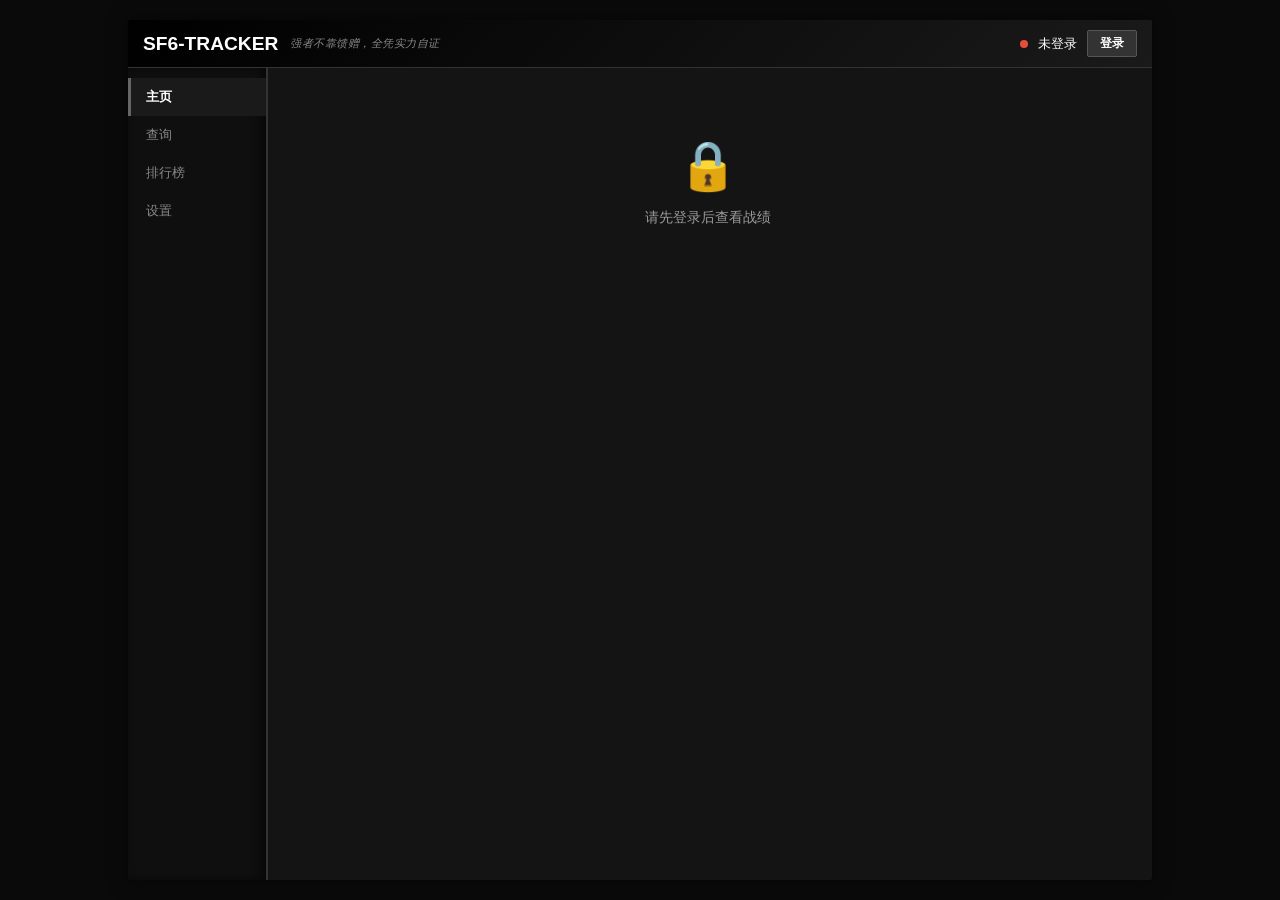
==== index.html @ a26d79f2 "新增：登录cookie登录功能" ====
<!DOCTYPE html>
<html lang="zh-CN">
<head>
    <meta charset="UTF-8">
    <meta name="viewport" content="width=device-width, initial-scale=1.0">
    <title>SF6-TRACKER</title>
    <style>
        * {
            margin: 0;
            padding: 0;
            box-sizing: border-box;
        }
        
        body {
            font-family: 'Microsoft YaHei', 'Segoe UI', Arial, sans-serif;
            background: #0a0a0a;
            min-height: 100vh;
            padding: 20px;
            margin: 0;
            visibility: hidden;  /* 初始隐藏，等待桌面样式加载 */
        }
        
        .container {
            max-width: 1024px;
            margin: 0 auto;
            background: #141414;
            border-radius: 2px;
            box-shadow: 0 0 20px rgba(0, 0, 0, 0.5);
            overflow: hidden;
            height: calc(100vh - 40px);
            display: flex;
            flex-direction: column;
        }
        
        .header {
            background: linear-gradient(135deg, #000000 0%, #1a1a1a 100%);
            color: #ffffff;
            padding: 10px 15px;
            display: flex;
            justify-content: space-between;
            align-items: center;
            border-bottom: 1px solid #333333;
            flex-shrink: 0;
            position: relative;
        }
        
        .header h1 {
            font-size: 1.2em;
            margin: 0;
            font-weight: 600;
            color: #ffffff;
        }
        
        .header-title-wrap {
            display: flex;
            align-items: center;
            gap: 12px;
        }
        
        .header-quote {
            font-size: 11px;
            color: #888;
            font-style: italic;
            letter-spacing: 0.5px;
            white-space: nowrap;
        }
        
        .user-status {
            display: flex;
            align-items: center;
            gap: 10px;
            font-size: 13px;
        }
        
        .user-info {
            display: flex;
            align-items: center;
            gap: 8px;
        }
        
        .player-name {
            color: #ffffff;
            font-weight: 500;
            cursor: context-menu;
            transition: all 0.2s;
        }
        
        .player-name:hover {
            color: #4a9eff;
        }
        
        .user-id {
            color: #999999;
            font-size: 12px;
            font-family: monospace;
            cursor: context-menu;
            transition: all 0.2s;
        }
        
        .user-id:hover {
            color: #4a9eff;
        }
        
        .user-status .status-indicator {
            display: inline-block;
            width: 8px;
            height: 8px;
            border-radius: 50%;
            background: #e74c3c;
        }
        
        .user-status .status-indicator.logged-in {
            background: #27ae60;
        }
        
        .login-btn-small {
            background: #333333;
            color: #ffffff;
            padding: 4px 12px;
            border: 1px solid #555555;
            border-radius: 2px;
            font-size: 12px;
            cursor: pointer;
            font-weight: 600;
        }
        
        .login-btn-small:hover {
            background: #444444;
        }
        
        .main-content {
            display: flex;
            flex: 1;
            overflow: hidden;
            position: relative;
        }
        
        .sidebar {
            width: 140px;
            background: #0f0f0f;
            border-right: 2px solid #333333;
            padding: 10px 0;
            flex-shrink: 0;
            box-shadow: inset -5px 0 10px rgba(0, 0, 0, 0.5);
        }
        
        .sidebar-tab {
            padding: 10px 15px;
            cursor: pointer;
            border-left: 3px solid transparent;
            transition: all 0.2s;
            font-size: 13px;
            color: #888888;
        }
        
        .sidebar-tab:hover {
            background: #2d2d2d;
        }
        
        .sidebar-tab.active {
            background: #1a1a1a;
            border-left-color: #666666;
            color: #ffffff;
            font-weight: 600;
        }
        
        .content-area {
            flex: 1;
            padding: 10px;
            overflow-y: auto;
            position: relative;
            min-width: 0;  /* 防止flex子元素溢出 */
            width: 100%;   /* 确保宽度正确 */
        }
        
        .section {
            margin-bottom: 10px;
            padding: 10px;
            border: 1px solid #444444;
            border-radius: 2px;
            background: #1a1a1a;
            box-shadow: 0 2px 4px rgba(0, 0, 0, 0.3);
            position: relative;
        }
        
        .section h2 {
            color: #ffffff;
            margin-bottom: 10px;
            font-size: 1em;
            font-weight: 600;
            border-bottom: 1px solid #444444;
            padding-bottom: 6px;
        }
        
        .login-modal {
            display: none;
            position: fixed;
            top: 0;
            left: 0;
            right: 0;
            bottom: 0;
            background: rgba(0,0,0,0.5);
            z-index: 1000;
            justify-content: center;
            align-items: center;
        }
        
        .login-modal.show {
            display: flex;
        }
        
        .login-modal-content {
            background: #1a1a1a;
            padding: 20px;
            border: 1px solid #444444;
            border-radius: 2px;
            max-width: 500px;
            width: 90%;
            max-height: 80vh;
            overflow-y: auto;
        }
        
        .login-modal-header {
            display: flex;
            justify-content: space-between;
            align-items: center;
            margin-bottom: 15px;
            padding-bottom: 10px;
            border-bottom: 1px solid #444444;
        }
        
        .login-modal-header h3 {
            margin: 0;
            font-size: 1.1em;
            color: #ffffff;
        }
        
        .close-btn {
            background: none;
            border: none;
            font-size: 20px;
            cursor: pointer;
            color: #cccccc;
            padding: 0;
            width: 30px;
            height: 30px;
        }
        
        .close-btn:hover {
            color: #ffffff;
        }
        
        .form-group {
            margin-bottom: 10px;
        }
        
        label {
            display: block;
            margin-bottom: 4px;
            color: #cccccc;
            font-weight: 500;
            font-size: 13px;
        }
        
        input[type="text"],
        input[type="number"],
        select {
            width: 100%;
            padding: 6px 10px;
            border: 2px solid #444444;
            border-radius: 2px;
            font-size: 13px;
            transition: all 0.3s;
            background: #0f0f0f;
            color: #ffffff;
            box-shadow: inset 0 2px 4px rgba(0, 0, 0, 0.5);
        }
        
        input:focus,
        select:focus {
            outline: none;
            border-color: #666666;
            box-shadow: inset 0 2px 4px rgba(0, 0, 0, 0.5);
        }
        
        button {
            background: linear-gradient(135deg, #333333 0%, #444444 100%);
            color: #ffffff;
            padding: 7px 18px;
            border: 1px solid #555555;
            border-radius: 2px;
            font-size: 13px;
            cursor: pointer;
            transition: all 0.3s;
            font-weight: 600;
            position: relative;
        }
        
        button:hover {
            background: linear-gradient(135deg, #444444 0%, #555555 100%);
            box-shadow: 0 3px 8px rgba(0, 0, 0, 0.4);
        }
        
        button:active {
            background: #e6c200;
        }
        
        button:disabled {
            background: #666666;
            cursor: not-allowed;
        }
        
        .status {
            padding: 8px 10px;
            border-radius: 2px;
            margin-top: 10px;
            font-size: 12px;
            line-height: 1.5;
            border: 2px solid;
        }
        
        .status.success {
            background: rgba(21, 87, 36, 0.9);
            color: #4ade80;
            border-color: #4ade80;
            box-shadow: 0 0 10px rgba(74, 222, 128, 0.3);
        }
        
        .status.error {
            background: rgba(114, 28, 36, 0.9);
            color: #f87171;
            border-color: #f87171;
            box-shadow: 0 0 10px rgba(248, 113, 113, 0.3);
        }
        
        .status.info {
            background: rgba(12, 84, 96, 0.9);
            color: #67e8f9;
            border-color: #67e8f9;
            box-shadow: 0 0 10px rgba(103, 232, 249, 0.3);
        }
        
        .match-card {
            background: #1a1a1a;
            border: 1px solid #444444;
            border-radius: 2px;
            padding: 5px 7px;
            margin-bottom: 3px;
            transition: all 0.3s;
            box-shadow: 
                0 2px 4px rgba(0, 0, 0, 0.3);
            position: relative;
        }
        
        .match-card::before {
            content: '';
            position: absolute;
            top: 0;
            left: 0;
            right: 0;
            height: 2px;
            background: linear-gradient(90deg, transparent, #666, transparent);
            opacity: 0;
            transition: opacity 0.3s;
        }
        
        .match-card:hover::before {
            opacity: 1;
        }
        
        .match-card:hover {
            box-shadow: 
                0 0 0 1px #666,
                0 4px 12px rgba(0, 0, 0, 0.5);
            border-color: #666;
        }
        
        .match-header {
            display: flex;
            justify-content: space-between;
            align-items: center;
            margin-bottom: 5px;
            padding-bottom: 4px;
            border-bottom: 1px solid #444444;
        }
        
        .match-date {
            font-size: 9px;
            color: #999999;
        }
        
        .match-result {
            padding: 1px 5px;
            border-radius: 2px;
            font-size: 9px;
            font-weight: 600;
        }
        
        .match-result.win {
            background: rgba(26, 71, 42, 0.9);
            color: #4ade80;
            border: 1px solid #4ade80;
            box-shadow: 0 0 8px rgba(74, 222, 128, 0.3);
        }
        
        .match-result.lose {
            background: rgba(71, 26, 26, 0.9);
            color: #f87171;
            border: 1px solid #f87171;
            box-shadow: 0 0 8px rgba(248, 113, 113, 0.3);
        }
        
        .match-body {
            display: grid;
            grid-template-columns: 1fr auto 1fr;
            gap: 8px;
            align-items: center;
        }
        
        .match-player {
            display: flex;
            align-items: center;
            gap: 10px;
            justify-content: center;
        }
        
        .player-avatar {
            flex-shrink: 0;
        }
        
        .player-info {
            min-width: 0;
            text-align: left;
        }
        
        .player-name-row {
            display: flex;
            align-items: baseline;
            gap: 6px;
            margin-bottom: 4px;
        }
        
        .match-player-name {
            font-size: 12px;
            font-weight: 600;
            color: #ffffff;
            overflow: hidden;
            text-overflow: ellipsis;
            white-space: nowrap;
        }
        
        .player-id {
            font-size: 11px;
            color: #999999;
            font-weight: normal;
        }
        
        .player-id:not(.opponent-id):hover {
            cursor: pointer;
            color: #ffffff;
        }
        
        .opponent-id {
            cursor: pointer;
            color: #4a9eff;
            transition: all 0.2s;
        }
        
        .opponent-id:hover {
            color: #6ab2ff;
            text-decoration: underline;
        }
        
        .player-stats-row {
            display: flex;
            flex-wrap: wrap;
            gap: 6px;
            font-size: 11px;
        }
        
        .match-character {
            display: inline-block;
            padding: 2px 6px;
            background: #2a2a2a;
            border-radius: 2px;
            font-size: 11px;
            color: #cccccc;
            border: 1px solid #444444;
        }
        
        .character-info {
            display: flex;
            align-items: center;
            justify-content: center;
            gap: 8px;
            margin-bottom: 6px;
        }
        
        .character-name {
            color: #cccccc;
            font-size: 10px;
            font-weight: 500;
        }
        
        .character-img {
            width: 38px;
            height: 38px;
            object-fit: contain;
            border-radius: 2px;
        }
        
        .character-placeholder {
            width: 38px;
            height: 38px;
            display: flex;
            align-items: center;
            justify-content: center;
            background: #2a2a2a;
            border-radius: 2px;
            font-size: 10px;
            font-weight: bold;
            color: #cccccc;
            border: 1px solid #444444;
        }
        
        .player-details {
            display: flex;
            flex-wrap: wrap;
            justify-content: center;
            gap: 6px;
            font-size: 10px;
        }
        
        .detail-item {
            background: #2a2a2a;
            padding: 1px 5px;
            border-radius: 2px;
            color: #cccccc;
            border: 1px solid #444444;
        }
        
        .detail-item.input-classic {
            background: rgb(147, 35, 234);
            color: white;
            border: none;
            text-shadow: -1px -1px 0 #000, 1px -1px 0 #000, -1px 1px 0 #000, 1px 1px 0 #000;
        }
        
        .detail-item.input-modern {
            background: rgb(220, 92, 17);
            color: white;
            border: none;
            text-shadow: -1px -1px 0 #000, 1px -1px 0 #000, -1px 1px 0 #000, 1px 1px 0 #000;
        }
        
        .replay-id {
            color: #cccccc;
            font-family: monospace;
            font-size: 9px;
            background: #2a2a2a;
            padding: 1px 5px;
            border-radius: 2px;
            border: 1px solid #444444;
        }
        
        .battle-type {
            color: #cccccc;
            font-weight: 500;
        }
        
        .side-badge {
            background: #333333;
            color: #ffffff;
            padding: 1px 5px;
            border-radius: 2px;
            font-weight: bold;
            font-size: 9px;
            border: 1px solid #555555;
        }
        
        .match-vs {
            font-size: 11px;
            font-weight: bold;
            color: #666666;
        }
        
        .match-footer {
            margin-top: 5px;
            padding-top: 4px;
            border-top: 1px solid #333333;
            display: flex;
            justify-content: space-between;
            font-size: 9px;
            color: #999999;
        }
        
        .empty-state {
            text-align: center;
            padding: 60px 20px;
            color: #999999;
        }
        
        .empty-state-icon {
            font-size: 48px;
            margin-bottom: 15px;
        }
        
        .empty-state-text {
            font-size: 14px;
        }
        
        .loading-overlay {
            display: none;
            position: absolute;
            top: 0;
            left: 140px;
            right: 0;
            bottom: 0;
            background: rgba(0, 0, 0, 0.9);
            z-index: 100;
            justify-content: center;
            align-items: center;
            flex-direction: column;
        }
        
        .loading-overlay.show {
            display: flex;
        }
        
        .local-loading-overlay {
            display: none;
            position: absolute;
            top: 0;
            left: 0;
            right: 0;
            bottom: 0;
            width: 100%;
            height: 100%;
            background: rgba(0, 0, 0, 0.85);
            z-index: 100;
            justify-content: center;
            align-items: center;
            flex-direction: column;
            border-radius: 2px;
        }
        
        .local-loading-overlay.show {
            display: flex;
        }
        
        .spinner {
            border: 3px solid #2a2a2a;
            border-top: 3px solid #ffffff;
            border-radius: 50%;
            width: 40px;
            height: 40px;
            animation: spin 0.8s linear infinite;
            margin-bottom: 15px;
        }
        
        @keyframes spin {
            0% { transform: rotate(0deg); }
            100% { transform: rotate(360deg); }
        }
        
        .loading-text {
            font-size: 14px;
            color: #cccccc;
        }
        
        .toolbar {
            display: flex;
            justify-content: space-between;
            align-items: center;
            margin-bottom: 10px;
            padding-bottom: 8px;
            border-bottom: 1px solid #333333;
        }
        
        .toolbar-title {
            font-size: 12px;
            color: #cccccc;
            font-weight: 500;
        }
        
        .refresh-btn {
            background: linear-gradient(135deg, #27ae60 0%, #2ecc71 100%);
            color: white;
            padding: 4px 10px;
            border: 1px solid #444444;
            border-radius: 2px;
            font-size: 11px;
            cursor: pointer;
            transition: all 0.3s;
            display: flex;
            align-items: center;
            gap: 5px;
            font-weight: 600;
            box-shadow: 0 2px 6px rgba(39, 174, 96, 0.4);
        }
        
        .refresh-btn:hover {
            background: linear-gradient(135deg, #2ecc71 0%, #27ae60 100%);
            box-shadow: 0 4px 10px rgba(39, 174, 96, 0.6);
        }
        
        .refresh-btn:disabled {
            background: #95a5a6;
            cursor: not-allowed;
        }
        
        .pagination {
            display: flex;
            justify-content: center;
            align-items: center;
            gap: 6px;
            margin-top: 10px;
            padding-top: 10px;
            border-top: 1px solid #333333;
        }
        
        .page-btn {
            background: #1a1a1a;
            color: #ffffff;
            border: 1px solid #444444;
            padding: 4px 10px;
            border-radius: 2px;
            font-size: 11px;
            cursor: pointer;
            transition: all 0.3s;
            font-weight: 600;
        }
        
        .page-btn:hover:not(:disabled) {
            background: #333333;
            color: #ffffff;
            border-color: #666666;
        }
        
        .page-btn:disabled {
            opacity: 0.5;
            cursor: not-allowed;
        }
        
        .page-btn.active {
            background: #333333;
            color: #ffffff;
            border-color: #666666;
        }
        
        .page-info {
            font-size: 11px;
            color: #999999;
        }
        
        .sub-nav {
            display: flex;
            gap: 0;
            border-bottom: 2px solid #333333;
            margin-bottom: 10px;
            padding-bottom: 0;
            justify-content: space-between;
            align-items: center;
        }
        
        .character-filter {
            margin-left: auto;
            padding-right: 10px;
            display: flex;
            gap: 6px;
            align-items: center;
        }
        
        .character-filter-select {
            background: #2a2a2a;
            color: #ffffff;
            border: 1px solid #444444;
            border-radius: 2px;
            padding: 4px 8px;
            font-size: 11px;
            cursor: pointer;
            outline: none;
            min-width: 100px;
        }
        
        .character-filter-select:hover {
            border-color: #666666;
        }
        
        .character-filter-select:focus {
            border-color: #888888;
        }
        
        /* 折线图样式 */
        .chart-section {
            background: #1a1a1a;
            border: 1px solid #444444;
            border-radius: 2px;
            padding: 10px;
            margin-bottom: 8px;
        }
        
        .chart-header {
            display: flex;
            justify-content: space-between;
            align-items: center;
            margin-bottom: 10px;
        }
        
        .chart-section.collapsed .chart-header {
            margin-bottom: 0;
        }
        
        .chart-title-section {
            display: flex;
            align-items: center;
            gap: 15px;
        }
        
        .chart-title {
            font-size: 13px;
            font-weight: 600;
            color: #ffffff;
        }
        
        .chart-stats {
            display: flex;
            gap: 12px;
            font-size: 11px;
        }
        
        .chart-stat-item {
            color: #999999;
        }
        
        .chart-stat-value {
            color: #ffffff;
            font-weight: 600;
            margin-left: 3px;
        }
        
        .chart-controls {
            display: flex;
            gap: 8px;
            align-items: center;
        }
        
        .chart-toggle-btn {
            background: #2a2a2a;
            color: #999999;
            border: 1px solid #444444;
            padding: 4px 10px;
            border-radius: 2px;
            font-size: 11px;
            cursor: pointer;
            transition: all 0.2s;
            min-width: 60px;
        }
        
        .chart-toggle-btn:hover {
            background: #333333;
            color: #ffffff;
        }
        
        .chart-toggle-btn:disabled {
            background: #1a1a1a;
            color: #555555;
            cursor: not-allowed;
            opacity: 0.5;
        }
        
        .chart-type-btn {
            background: #2a2a2a;
            color: #999999;
            border: 1px solid #444444;
            padding: 4px 10px;
            border-radius: 2px;
            font-size: 11px;
            cursor: pointer;
            transition: all 0.2s;
        }
        
        .chart-type-btn:hover {
            background: #333333;
            color: #ffffff;
        }
        
        .chart-type-btn.active {
            background: #444444;
            color: #ffffff;
            border-color: #666666;
        }
        
        .chart-container {
            position: relative;
            width: 100%;
            height: 250px;
            background: #0f0f0f;
            border: 1px solid #333333;
            border-radius: 2px;
            overflow: visible;
        }
        
        .chart-svg {
            width: 100%;
            height: 100%;
            display: block;
        }
        
        .chart-tooltip {
            position: absolute;
            background: rgba(0, 0, 0, 0.9);
            border: 1px solid #666666;
            border-radius: 2px;
            padding: 8px 10px;
            font-size: 11px;
            color: #ffffff;
            pointer-events: none;
            z-index: 100;
            display: none;
            box-shadow: 0 2px 8px rgba(0, 0, 0, 0.5);
        }
        
        .chart-tooltip.show {
            display: block;
        }
        
        .tooltip-row {
            margin: 2px 0;
        }
        
        .tooltip-label {
            color: #999999;
        }
        
        .tooltip-value {
            color: #ffffff;
            font-weight: 600;
        }
        
        .sub-nav-item {
            padding: 8px 16px;
            cursor: pointer;
            font-size: 12px;
            color: #999999;
            border-bottom: 2px solid transparent;
            margin-bottom: -2px;
            transition: all 0.2s;
            font-weight: 500;
        }
        
        .sub-nav-item:hover {
            color: #ffffff;
            background: rgba(255, 255, 255, 0.05);
        }
        
        .sub-nav-item.active {
            color: #ffffff;
            border-bottom-color: #666666;
            font-weight: 600;
        }
        
        .player-profile-section {
            background: #1a1a1a;
            border: 1px solid #444444;
            border-radius: 2px;
            padding: 12px;
            margin-bottom: 10px;
        }
        
        .profile-header {
            display: flex;
            justify-content: space-between;
            align-items: center;
            margin-bottom: 12px;
            padding-bottom: 8px;
            border-bottom: 1px solid #444444;
        }
        
        .profile-title {
            font-size: 13px;
            font-weight: 600;
            color: #ffffff;
        }
        
        .profile-player-info {
            display: flex;
            align-items: center;
            gap: 4px;
            font-size: 12px;
        }
        
        .profile-player-name {
            color: #999999;
            font-weight: 500;
            cursor: context-menu;
            transition: all 0.2s;
        }
        
        .profile-player-name:hover {
            color: #4a9eff;
        }
        
        .profile-player-id {
            color: #666666;
            font-size: 11px;
            cursor: context-menu;
            transition: all 0.2s;
        }
        
        .profile-player-id:hover {
            color: #4a9eff;
        }
        
        .btn-toggle-favorite {
            padding: 4px 10px;
            font-size: 18px;
            background: transparent;
            border: 1px solid #555555;
            border-radius: 3px;
            cursor: pointer;
            color: #cccccc;
            transition: all 0.2s;
            margin-left: 10px;
            line-height: 1;
        }
        
        .btn-toggle-favorite:hover {
            background: rgba(255, 255, 255, 0.1);
            border-color: #888888;
            color: #ffffff;
        }
        
        .profile-stats {
            display: grid;
            grid-template-columns: repeat(4, 1fr);
            gap: 10px;
        }
        
        .stat-item {
            background: #2a2a2a;
            padding: 8px 10px;
            border-radius: 2px;
            border: 1px solid #444444;
        }
        
        .stat-label {
            font-size: 10px;
            color: #999999;
            margin-bottom: 3px;
        }
        
        .stat-value {
            font-size: 14px;
            font-weight: 600;
            color: #ffffff;
        }
        
        /* 在线状态指示器 */
        .online-status-badge {
            display: inline-block;
            padding: 3px 10px;
            border-radius: 4px;
            font-size: 11px;
            font-weight: 700;
            margin-right: 6px;
            vertical-align: middle;
            transition: all 0.3s ease;
            text-shadow: 0 0 2px currentColor;
        }
        /* 活跃状态（排位赛、菜单中等）- 绿色高亮 */
        .online-status-badge.status-online {
            background: rgba(39, 174, 96, 0.35);
            color: #4ade80;
            border: 2px solid #4ade80;
            box-shadow: 0 0 10px rgba(74, 222, 128, 0.6), inset 0 0 8px rgba(74, 222, 128, 0.2);
        }
        /* 离线状态 - 低调灰色 */
        .online-status-badge.status-offline {
            background: rgba(80, 80, 80, 0.2);
            color: #777777;
            border: 1px solid #444444;
            text-shadow: none;
        }
        
        /* 可展开的详细数据面板 */
        .profile-detail-toggle {
            display: flex;
            align-items: center;
            justify-content: center;
            gap: 5px;
            padding: 8px 0;
            margin: 8px -12px -12px -12px;
            cursor: pointer;
            color: #888888;
            font-size: 11px;
            transition: color 0.2s;
            user-select: none;
            border-top: 1px solid #333333;
        }
        .profile-detail-toggle:hover {
            color: #ffffff;
        }
        .profile-detail-toggle .arrow {
            transition: transform 0.2s;
            font-size: 10px;
        }
        .profile-detail-toggle.expanded .arrow {
            transform: rotate(180deg);
        }
        .profile-detail-panel {
            display: none;
            margin-top: 8px;
        }
        .profile-detail-panel.show {
            display: block;
        }
        /* 仿SF6官网的战斗统计布局 */
        .battle-stats-article {
            display: flex;
            flex-direction: column;
            gap: 10px;
        }
        .battle-stats-block {
            background: #1e1e1e;
            border: 1px solid #333333;
            border-radius: 2px;
            padding: 10px;
        }
        .battle-stats-block h3 {
            font-size: 12px;
            color: #ffffff;
            margin-bottom: 8px;
            padding-bottom: 4px;
            border-bottom: 1px solid #444444;
            font-weight: 600;
        }
        .battle-stats-inner {
            display: flex;
            gap: 12px;
        }
        .battle-stats-left {
            flex: 1;
            min-width: 0;
        }
        .battle-stats-right {
            flex: 1;
            min-width: 0;
        }
        /* 斗气槽使用率列表 */
        .gauge-rate-list {
            list-style: none;
            padding: 0;
            margin: 0;
        }
        .gauge-rate-list li {
            display: flex;
            justify-content: space-between;
            align-items: center;
            padding: 3px 6px;
            margin-bottom: 2px;
            border-radius: 2px;
            font-size: 11px;
        }
        .gauge-rate-list li:nth-child(odd) {
            background: rgba(255,255,255,0.03);
        }
        .gauge-rate-list .rate-name {
            color: #cccccc;
        }
        .gauge-rate-list .rate-value {
            color: #ffffff;
            font-weight: 600;
            font-size: 12px;
        }
        /* 颜色标记 */
        .gauge-rate-list .li-parry { border-left: 3px solid #4ade80; }
        .gauge-rate-list .li-impact { border-left: 3px solid #f97316; }
        .gauge-rate-list .li-arts { border-left: 3px solid #a855f7; }
        .gauge-rate-list .li-rush-parry { border-left: 3px solid #22d3ee; }
        .gauge-rate-list .li-rush-cancel { border-left: 3px solid #3b82f6; }
        .gauge-rate-list .li-reversal { border-left: 3px solid #ef4444; }
        .gauge-rate-list .li-damage { border-left: 3px solid #eab308; }
        .gauge-rate-list .li-lv1 { border-left: 3px solid #60a5fa; }
        .gauge-rate-list .li-lv2 { border-left: 3px solid #a78bfa; }
        .gauge-rate-list .li-lv3 { border-left: 3px solid #f472b6; }
        .gauge-rate-list .li-ca { border-left: 3px solid #fbbf24; }
        /* dl/dt/dd 详细统计 */
        .battle-dl {
            margin: 0;
            padding: 0;
        }
        .battle-dl dt {
            font-size: 11px;
            color: #999999;
            margin-top: 8px;
            margin-bottom: 3px;
            padding-bottom: 2px;
            border-bottom: 1px solid #333333;
            font-weight: 600;
        }
        .battle-dl dt:first-child {
            margin-top: 0;
        }
        .battle-dl dd {
            margin: 0;
            padding: 0;
        }
        .battle-dl dd ul {
            list-style: none;
            padding: 0;
            margin: 0;
        }
        .battle-dl dd ul li {
            display: flex;
            justify-content: space-between;
            align-items: center;
            padding: 2px 4px;
            font-size: 11px;
        }
        .battle-dl dd ul li:nth-child(odd) {
            background: rgba(255,255,255,0.02);
        }
        .battle-dl .stat-name {
            color: #aaaaaa;
        }
        .battle-dl .stat-count {
            color: #ffffff;
            font-weight: 600;
            font-size: 12px;
        }
        .battle-sub-title {
            font-size: 10px;
            color: #666666;
            margin: 4px 0 2px 0;
            font-weight: 600;
        }
        
        /* 角色对阵胜率面板 */
        .rival-winrate-panel {
            background: #1a1a1a;
            border: 1px solid #444444;
            border-radius: 2px;
            padding: 12px;
            margin-top: 10px;
        }
        .rival-winrate-header {
            display: flex;
            align-items: center;
            justify-content: space-between;
            margin-bottom: 10px;
            padding-bottom: 8px;
            border-bottom: 1px solid #444444;
        }
        .rival-winrate-title {
            font-size: 13px;
            font-weight: 600;
            color: #ffffff;
        }
        .rival-winrate-toggle {
            font-size: 11px;
            color: #888888;
            cursor: pointer;
            user-select: none;
        }
        .rival-winrate-toggle:hover {
            color: #ffffff;
        }
        .rival-winrate-content {
            display: none;
        }
        .rival-winrate-content.show {
            display: block;
        }
        .rival-char-selector {
            display: flex;
            flex-wrap: wrap;
            gap: 6px;
            margin-bottom: 12px;
            max-height: 120px;
            overflow-y: auto;
        }
        .rival-char-checkbox {
            display: flex;
            align-items: center;
            gap: 4px;
            padding: 4px 8px;
            background: #2a2a2a;
            border: 1px solid #444444;
            border-radius: 3px;
            cursor: pointer;
            font-size: 11px;
            color: #cccccc;
            transition: all 0.2s;
        }
        .rival-char-checkbox:hover {
            background: #3a3a3a;
            border-color: #555555;
        }
        .rival-char-checkbox.checked {
            background: #3a3a3a;
            border-color: #666666;
            color: #ffffff;
        }
        .rival-char-checkbox input[type="checkbox"] {
            margin: 0;
        }
        .rival-winrate-table {
            width: 100%;
            border-collapse: collapse;
            font-size: 11px;
        }
        .rival-winrate-table th,
        .rival-winrate-table td {
            padding: 6px 8px;
            text-align: left;
            border-bottom: 1px solid #333333;
        }
        .rival-winrate-table th {
            background: #2a2a2a;
            color: #999999;
            font-weight: 600;
        }
        .rival-winrate-table td {
            color: #cccccc;
        }
        .rival-winrate-table tr:nth-child(even) {
            background: rgba(255,255,255,0.02);
        }
        .rival-winrate-win {
            color: #4ade80;
        }
        .rival-winrate-loss {
            color: #f87171;
        }
        .rival-detail-title {
            font-size: 16px;
            font-weight: 600;
            color: #ffffff;
            margin-bottom: 15px;
        }
        .content-wrapper {
            position: relative;
            height: 100%;
            display: flex;
            flex-direction: column;
        }
        
        .scrollable-content {
            flex: 1;
            overflow-y: auto;
            padding-right: 5px;
            display: flex;
            flex-direction: column;
        }
        
        .fixed-nav-section {
            flex-shrink: 0;
            background: #141414;
            z-index: 10;
        }
        
        .battles-scroll-area {
            flex: 1;
            overflow-y: auto;
            padding-right: 5px;
            position: relative;
        }
        
        /* ========== 查询页面样式 ========== */
        .query-container {
            padding: 20px;
            max-width: 800px;
            margin: 0 auto;
        }
        
        .query-container h2 {
            color: #ffffff;
            font-size: 1.3em;
            margin-bottom: 20px;
            border-bottom: 2px solid #444444;
            padding-bottom: 10px;
        }
        
        /* 搜索栏 */
        .search-bar {
            display: flex;
            gap: 10px;
            margin-bottom: 25px;
        }
        
        .search-bar input {
            flex: 1;
            padding: 10px 15px;
            font-size: 14px;
            border: 2px solid #444444;
            background: #0f0f0f;
            color: #ffffff;
            border-radius: 4px;
            box-shadow: inset 0 2px 4px rgba(0, 0, 0, 0.5);
        }
        
        .search-bar input:focus {
            outline: none;
            border-color: #666666;
        }
        
        .search-btn {
            padding: 10px 30px;
            font-size: 14px;
            font-weight: 600;
            background: linear-gradient(135deg, #333333 0%, #444444 100%);
            border: 1px solid #555555;
            border-radius: 4px;
            cursor: pointer;
            transition: all 0.3s;
        }
        
        .search-btn:hover {
            background: linear-gradient(135deg, #444444 0%, #555555 100%);
            box-shadow: 0 4px 8px rgba(0, 0, 0, 0.4);
        }
        
        /* 分区标题 */
        .section-header {
            display: flex;
            justify-content: space-between;
            align-items: center;
            margin-bottom: 12px;
            padding-bottom: 8px;
            border-bottom: 1px solid #333333;
        }
        
        .section-header h3 {
            color: #ffffff;
            font-size: 1.1em;
            margin: 0;
        }
        
        /* 收藏和列表区域 */
        .favorites-section,
        .history-section {
            margin-bottom: 25px;
            padding: 15px;
            background: #1a1a1a;
            border: 1px solid #444444;
            border-radius: 4px;
        }
        
        .favorites-list,
        .history-list {
            display: flex;
            flex-direction: column;
            gap: 10px;
        }
        
        /* 收藏项 */
        .favorite-item {
            display: flex;
            justify-content: space-between;
            align-items: center;
            padding: 12px;
            background: #0f0f0f;
            border: 1px solid #333333;
            border-radius: 4px;
            transition: all 0.2s;
        }
        
        .favorite-item:hover {
            background: #1f1f1f;
            border-color: #555555;
        }
        
        .favorite-info {
            flex: 1;
        }
        
        .favorite-name {
            color: #ffffff;
            font-size: 16px;
            font-weight: 600;
            margin-bottom: 4px;
        }
        
        .favorite-id {
            color: #999999;
            font-size: 11px;
            font-family: monospace;
        }
        
        .favorite-player-name {
            color: #cccccc;
            font-size: 12px;
            margin-top: 2px;
        }
        
        .favorite-actions {
            display: flex;
            gap: 8px;
        }
        
        .btn-favorite-query,
        .btn-remove-fav {
            padding: 6px 12px;
            font-size: 14px;
            border: 1px solid #555555;
            border-radius: 3px;
            cursor: pointer;
            background: #2a2a2a;
            transition: all 0.2s;
        }
        
        .btn-favorite-query:hover {
            background: #3a3a3a;
            border-color: #666666;
        }
        
        .btn-remove-fav:hover {
            background: #e74c3c;
            border-color: #c0392b;
        }
        
        /* 历史项 */
        .history-item {
            display: flex;
            justify-content: space-between;
            align-items: center;
            padding: 10px 12px;
            background: #0f0f0f;
            border: 1px solid #333333;
            border-radius: 4px;
            transition: all 0.2s;
        }
        
        .history-item:hover {
            background: #1f1f1f;
            border-color: #555555;
        }
        
        .history-info {
            flex: 1;
        }
        
        .history-id {
            color: #ffffff;
            font-size: 13px;
            font-family: monospace;
            margin-bottom: 4px;
        }
        
        .history-time {
            color: #999999;
            font-size: 11px;
        }
        
        .history-actions {
            display: flex;
            gap: 8px;
        }
        
        .btn-query-from-history,
        .btn-fav-from-history {
            padding: 6px 12px;
            font-size: 14px;
            border: 1px solid #555555;
            border-radius: 3px;
            cursor: pointer;
            background: #2a2a2a;
            transition: all 0.2s;
        }
        
        .btn-query-from-history:hover {
            background: #3a3a3a;
            border-color: #666666;
        }
        
        .btn-fav-from-history:hover {
            background: #3a3a3a;
            border-color: #666666;
        }
        
        .btn-clear-history {
            padding: 6px 15px;
            font-size: 12px;
            background: #2a2a2a;
            border: 1px solid #555555;
            border-radius: 3px;
            cursor: pointer;
            color: #cccccc;
        }
        
        .btn-clear-history:hover {
            background: #e74c3c;
            border-color: #c0392b;
            color: #ffffff;
        }
        
        .empty-hint {
            color: #666666;
            font-size: 13px;
            text-align: center;
            padding: 20px;
            font-style: italic;
        }
        
        /* 备注编辑样式 */
        .favorite-name-row {
            display: flex;
            align-items: center;
            gap: 8px;
            margin-bottom: 4px;
        }
        
        .btn-edit-remark {
            padding: 2px 6px;
            font-size: 12px;
            background: transparent;
            border: 1px solid transparent;
            border-radius: 3px;
            cursor: pointer;
            opacity: 0.6;
            transition: all 0.2s;
        }
        
        .btn-edit-remark:hover {
            opacity: 1;
            background: rgba(255, 255, 255, 0.1);
            border-color: #666666;
        }
        
        .remark-edit-container {
            display: flex;
            gap: 6px;
            align-items: center;
            flex: 1;
        }
        
        .remark-edit-input {
            flex: 1;
            padding: 4px 8px;
            font-size: 13px;
            border: 1px solid #666666;
            border-radius: 3px;
            background: #0f0f0f;
            color: #ffffff;
            outline: none;
        }
        
        .remark-edit-input:focus {
            border-color: #888888;
        }
        
        .btn-save-remark,
        .btn-cancel-remark {
            padding: 4px 10px;
            font-size: 14px;
            border: 1px solid #555555;
            border-radius: 3px;
            cursor: pointer;
            background: #2a2a2a;
            transition: all 0.2s;
        }
        
        .btn-save-remark:hover {
            background: #27ae60;
            border-color: #27ae60;
        }
        
        .btn-cancel-remark:hover {
            background: #e74c3c;
            border-color: #e74c3c;
        }
        
        /* ==================== 排行榜样式 ==================== */
        .ranking-container {
            padding: 15px 20px;
        }
        
        .ranking-container h2 {
            color: #ffffff;
            font-size: 1.2em;
            margin-bottom: 12px;
            border-bottom: 2px solid #444444;
            padding-bottom: 8px;
        }
        
        .ranking-filters {
            display: flex;
            align-items: center;
            gap: 12px;
            flex-wrap: wrap;
        }
        
        .ranking-select {
            padding: 6px 12px;
            font-size: 13px;
            border: 1px solid #555555;
            background: #0f0f0f;
            color: #ffffff;
            border-radius: 4px;
            cursor: pointer;
            min-width: 100px;
        }
        
        .ranking-select:focus {
            outline: none;
            border-color: #888888;
        }
        
        .ranking-region-btns {
            display: flex;
            gap: 0;
            border: 1px solid #555555;
            border-radius: 4px;
            overflow: hidden;
        }
        
        .ranking-region-btn {
            padding: 6px 16px;
            font-size: 13px;
            background: #1a1a1a;
            color: #999999;
            border: none;
            cursor: pointer;
            transition: all 0.2s;
        }
        
        .ranking-region-btn:first-child {
            border-right: 1px solid #555555;
        }
        
        .ranking-region-btn.active {
            background: #333333;
            color: #ffffff;
            font-weight: 600;
        }
        
        .ranking-region-btn:hover:not(.active) {
            background: #2a2a2a;
            color: #cccccc;
        }
        
        .ranking-list {
            display: flex;
            flex-direction: column;
            gap: 8px;
        }
        
        .ranking-card {
            display: flex;
            align-items: center;
            padding: 10px 14px;
            background: #1a1a1a;
            border: 1px solid #2a2a2a;
            border-radius: 6px;
            transition: all 0.2s;
            gap: 12px;
        }
        
        .ranking-card:hover {
            background: #1f1f1f;
            border-color: #3a3a3a;
        }
        
        .ranking-card.rank-gold {
            background: rgba(255, 215, 0, 0.06);
            border-color: rgba(255, 215, 0, 0.3);
        }
        
        .ranking-card.rank-silver {
            background: rgba(192, 192, 192, 0.06);
            border-color: rgba(192, 192, 192, 0.3);
        }
        
        .ranking-card.rank-bronze {
            background: rgba(205, 127, 50, 0.06);
            border-color: rgba(205, 127, 50, 0.3);
        }
        
        .ranking-card-rank {
            width: 42px;
            height: 42px;
            display: flex;
            align-items: center;
            justify-content: center;
            font-size: 15px;
            font-weight: 700;
            color: #999999;
            background: #222222;
            border: 1px solid #333333;
            border-radius: 6px;
            flex-shrink: 0;
        }
        
        .rank-gold .ranking-card-rank {
            color: #ffd700;
            background: rgba(255, 215, 0, 0.1);
            border-color: rgba(255, 215, 0, 0.4);
        }
        
        .rank-silver .ranking-card-rank {
            color: #c0c0c0;
            background: rgba(192, 192, 192, 0.1);
            border-color: rgba(192, 192, 192, 0.4);
        }
        
        .rank-bronze .ranking-card-rank {
            color: #cd7f32;
            background: rgba(205, 127, 50, 0.1);
            border-color: rgba(205, 127, 50, 0.4);
        }
        
        .ranking-card-info {
            flex: 1;
            min-width: 0;
            display: flex;
            flex-direction: column;
            gap: 3px;
        }
        
        .ranking-card-name-row {
            display: flex;
            align-items: center;
            gap: 6px;
            min-width: 0;
        }
        
        .ranking-card-platform {
            font-size: 10px;
            color: #888888;
            background: #2a2a2a;
            border: 1px solid #3a3a3a;
            padding: 1px 5px;
            border-radius: 3px;
            flex-shrink: 0;
        }
        
        .ranking-player-name {
            color: #ffffff;
            font-size: 14px;
            font-weight: 600;
            white-space: nowrap;
            overflow: hidden;
            text-overflow: ellipsis;
            cursor: pointer;
        }
        
        .ranking-player-name:hover {
            color: #4a9eff;
        }
        
        .ranking-card-title {
            color: #b08d57;
            font-size: 11px;
            white-space: nowrap;
            overflow: hidden;
            text-overflow: ellipsis;
        }
        
        .ranking-card-meta {
            display: flex;
            align-items: center;
            gap: 8px;
            font-size: 11px;
            color: #888888;
        }
        
        .ranking-card-region {
            color: #999999;
        }
        
        .ranking-player-id {
            color: #666666;
            font-family: monospace;
            font-size: 10px;
        }
        
        .ranking-card-char {
            width: 56px;
            height: 56px;
            flex-shrink: 0;
            display: flex;
            align-items: center;
            justify-content: center;
            position: relative;
        }
        
        .ranking-card-char img {
            width: 100%;
            height: 100%;
            object-fit: contain;
            filter: drop-shadow(0 2px 4px rgba(0,0,0,0.5));
        }
        
        .ranking-card-char .char-fallback {
            width: 100%;
            height: 100%;
            display: flex;
            align-items: center;
            justify-content: center;
            background: #2a2a2a;
            border: 1px solid #3a3a3a;
            border-radius: 6px;
            font-size: 11px;
            color: #999999;
        }
        
        .ranking-card-score {
            display: flex;
            flex-direction: column;
            align-items: flex-end;
            gap: 2px;
            flex-shrink: 0;
            min-width: 60px;
        }
        
        .ranking-card-mr {
            color: #f39c12;
            font-size: 17px;
            font-weight: 700;
        }
        
        .ranking-card-mr-label {
            color: #777777;
            font-size: 10px;
        }
        
        .ranking-pagination {
            display: flex;
            align-items: center;
            justify-content: center;
            gap: 15px;
            padding: 15px;
        }
        
        .ranking-page-btn {
            padding: 6px 16px;
            font-size: 13px;
            background: #2a2a2a;
            color: #cccccc;
            border: 1px solid #555555;
            border-radius: 4px;
            cursor: pointer;
            transition: all 0.2s;
        }
        
        .ranking-page-btn:hover:not(:disabled) {
            background: #3a3a3a;
            border-color: #777777;
        }
        
        .ranking-page-btn:disabled {
            opacity: 0.4;
            cursor: not-allowed;
        }
        
        .ranking-page-info {
            color: #999999;
            font-size: 13px;
        }
        
        /* ==================== 设置面板样式 ==================== */
        .settings-panel {
            padding: 20px;
            max-width: 500px;
        }
        
        .settings-panel h2 {
            color: #ffffff;
            font-size: 1.1em;
            margin-bottom: 20px;
            padding-bottom: 10px;
            border-bottom: 1px solid #333;
        }
        
        .settings-group {
            margin-bottom: 24px;
        }
        
        .settings-group-title {
            color: #999;
            font-size: 12px;
            text-transform: uppercase;
            letter-spacing: 0.5px;
            margin-bottom: 12px;
        }
        
        .settings-item {
            display: flex;
            justify-content: space-between;
            align-items: center;
            padding: 12px 16px;
            background: #1a1a1a;
            border: 1px solid #2a2a2a;
            border-radius: 4px;
            margin-bottom: 8px;
        }
        
        .settings-item-label {
            color: #e0e0e0;
            font-size: 14px;
        }
        
        .settings-item-desc {
            color: #666;
            font-size: 12px;
            margin-top: 2px;
        }
        
        .settings-item-action {
            flex-shrink: 0;
        }
        
        .btn-clear-cache {
            background: #e74c3c;
            color: #fff;
            border: none;
            padding: 6px 16px;
            border-radius: 3px;
            font-size: 13px;
            cursor: pointer;
            transition: all 0.2s;
        }
        
        .btn-clear-cache:hover {
            background: #c0392b;
        }
        
        .btn-clear-cache.confirm-state {
            background: #ff6b35;
            animation: pulse-warning 1s infinite;
        }
        
        .btn-clear-cache.confirm-state:hover {
            background: #ff5722;
        }
        
        .btn-clear-cache.done-state {
            background: #27ae60;
        }
        
        @keyframes pulse-warning {
            0%, 100% { opacity: 1; }
            50% { opacity: 0.8; }
        }
        
        .version-badge {
            background: #333;
            color: #aaa;
            padding: 4px 12px;
            border-radius: 10px;
            font-size: 12px;
            font-family: monospace;
        }
        
        /* GitHub 链接样式 */
        .github-link {
            display: flex;
            align-items: center;
            gap: 8px;
            color: #e0e0e0;
            text-decoration: none;
            font-size: 14px;
            transition: color 0.2s;
        }
        
        .github-link:hover {
            color: #ffffff;
        }
        
        .github-icon {
            width: 20px;
            height: 20px;
            flex-shrink: 0;
        }
        
        body.light-theme .github-link {
            color: #333;
        }
        
        body.light-theme .github-link:hover {
            color: #000;
        }
        
        /* 主题切换开关 */
        .theme-switch {
            display: flex;
            gap: 0;
            border-radius: 4px;
            overflow: hidden;
            border: 1px solid #3a3a3a;
        }
        
        .theme-switch-btn {
            padding: 6px 14px;
            font-size: 12px;
            cursor: pointer;
            border: none;
            background: #1a1a1a;
            color: #888;
            transition: all 0.2s;
        }
        
        .theme-switch-btn.active {
            background: #4a9eff;
            color: #fff;
        }
        
        .theme-switch-btn:first-child {
            border-right: 1px solid #3a3a3a;
        }
        
        /* ==================== 亮色主题 ==================== */
        body.light-theme {
            background: #f0f2f5;
            color: #333;
        }
        body.light-theme .container {
            background: #ffffff;
            box-shadow: 0 0 20px rgba(0, 0, 0, 0.08);
        }
        /* Header */
        body.light-theme .header {
            background: linear-gradient(135deg, #ffffff 0%, #f8f9fa 100%);
            color: #333;
            border-bottom: 1px solid #dee2e6;
        }
        body.light-theme .header h1 { color: #333; }
        body.light-theme .header-quote { color: #999; }
        body.light-theme .player-name { color: #333; }
        body.light-theme .player-name:hover { color: #4a9eff; }
        body.light-theme .user-id { color: #666; }
        body.light-theme .user-id:hover { color: #4a9eff; }
        body.light-theme .login-btn-small {
            background: #e9ecef; color: #333; border-color: #ced4da;
        }
        body.light-theme .login-btn-small:hover { background: #dee2e6; }
        /* Sidebar */
        body.light-theme .sidebar {
            background: #f8f9fa;
            border-right: 2px solid #dee2e6;
            box-shadow: none;
        }
        body.light-theme .sidebar-tab { color: #666; }
        body.light-theme .sidebar-tab:hover { background: #e9ecef; }
        body.light-theme .sidebar-tab.active {
            background: #ffffff; border-left-color: #4a9eff; color: #333;
        }
        /* Content area */
        body.light-theme .content-area { background: #f0f2f5; }
        /* Sections */
        body.light-theme .section {
            background: #ffffff; border-color: #dee2e6;
            box-shadow: 0 2px 4px rgba(0,0,0,0.05);
        }
        body.light-theme .section h2 { color: #333; border-bottom-color: #dee2e6; }
        /* Fixed nav & scroll areas */
        body.light-theme .fixed-nav-section { background: #ffffff; }
        /* Sub nav */
        body.light-theme .sub-nav { background: #f8f9fa; border-bottom-color: #dee2e6; }
        body.light-theme .sub-nav-item { color: #666; }
        body.light-theme .sub-nav-item:hover {
            color: #333; background: rgba(0,0,0,0.04);
        }
        body.light-theme .sub-nav-item.active {
            color: #4a9eff; border-bottom-color: #4a9eff;
        }
        /* Character filter */
        body.light-theme .character-filter-select {
            background: #ffffff; color: #333; border-color: #dee2e6;
        }
        body.light-theme .character-filter-select:hover { border-color: #adb5bd; }
        body.light-theme .character-filter-select:focus { border-color: #4a9eff; }
        /* Match cards */
        body.light-theme .match-card {
            background: #ffffff; border-color: #dee2e6;
            box-shadow: 0 1px 3px rgba(0,0,0,0.06);
        }
        body.light-theme .match-card:hover {
            border-color: #adb5bd;
            box-shadow: 0 2px 8px rgba(0,0,0,0.1);
        }
        body.light-theme .match-card::before {
            background: linear-gradient(90deg, transparent, #adb5bd, transparent);
        }
        body.light-theme .match-header { border-bottom-color: #dee2e6; }
        body.light-theme .match-date { color: #888; }
        body.light-theme .match-player-name { color: #333; }
        body.light-theme .player-id { color: #888; }
        body.light-theme .player-id:not(.opponent-id):hover { color: #333; }
        body.light-theme .opponent-id { color: #4a9eff; }
        body.light-theme .match-character {
            background: #f0f2f5; color: #555; border-color: #dee2e6;
        }
        body.light-theme .character-name { color: #555; }
        body.light-theme .character-placeholder {
            background: #f0f2f5; color: #555; border-color: #dee2e6;
        }
        body.light-theme .player-details { color: #555; }
        body.light-theme .detail-item {
            background: #f0f2f5; color: #555; border-color: #dee2e6;
        }
        body.light-theme .detail-item.input-classic {
            background: rgb(147, 35, 234); color: white; border: none;
            text-shadow: -1px -1px 0 #000, 1px -1px 0 #000, -1px 1px 0 #000, 1px 1px 0 #000;
        }
        body.light-theme .detail-item.input-modern {
            background: rgb(220, 92, 17); color: white; border: none;
            text-shadow: -1px -1px 0 #000, 1px -1px 0 #000, -1px 1px 0 #000, 1px 1px 0 #000;
        }
        body.light-theme .replay-id {
            background: #f0f2f5; color: #555; border-color: #dee2e6;
        }
        body.light-theme .battle-type { color: #555; }
        body.light-theme .side-badge {
            background: #e9ecef; color: #333; border-color: #dee2e6;
        }
        body.light-theme .match-vs { color: #adb5bd; }
        body.light-theme .match-footer { border-top-color: #dee2e6; color: #888; }
        /* Empty state */
        body.light-theme .empty-state { color: #999; }
        /* Loading overlays */
        body.light-theme .loading-overlay { background: rgba(255,255,255,0.9); }
        body.light-theme .local-loading-overlay { background: rgba(255,255,255,0.85); }
        body.light-theme .spinner {
            border-color: #dee2e6; border-top-color: #4a9eff;
        }
        body.light-theme .loading-text { color: #666; }
        /* Pagination */
        body.light-theme .pagination { border-top-color: #dee2e6; }
        body.light-theme .page-btn {
            background: #ffffff; color: #333; border-color: #dee2e6;
        }
        body.light-theme .page-btn:hover:not(:disabled) {
            background: #e9ecef; border-color: #adb5bd;
        }
        body.light-theme .page-btn.active {
            background: #e9ecef; border-color: #adb5bd;
        }
        body.light-theme .page-info { color: #888; }
        /* Toolbar */
        body.light-theme .toolbar { border-bottom-color: #dee2e6; }
        body.light-theme .toolbar-title { color: #555; }
        /* Player profile section */
        body.light-theme .player-profile-section {
            background: #ffffff; border-color: #dee2e6;
        }
        body.light-theme .profile-header { border-bottom-color: #dee2e6; }
        body.light-theme .profile-title { color: #333; }
        body.light-theme .profile-player-name { color: #666; }
        body.light-theme .profile-player-name:hover { color: #4a9eff; }
        body.light-theme .profile-player-id { color: #999; }
        body.light-theme .profile-player-id:hover { color: #4a9eff; }
        body.light-theme .btn-toggle-favorite {
            color: #666; border-color: #dee2e6;
        }
        body.light-theme .btn-toggle-favorite:hover {
            background: rgba(0,0,0,0.04); border-color: #adb5bd; color: #333;
        }
        body.light-theme .stat-item {
            background: #f8f9fa; border-color: #dee2e6;
        }
        body.light-theme .stat-label { color: #888; }
        body.light-theme .stat-value { color: #333; }
        /* Profile detail toggle */
        body.light-theme .profile-detail-toggle {
            color: #999; border-top-color: #dee2e6;
        }
        body.light-theme .profile-detail-toggle:hover { color: #333; }
        /* Battle stats */
        body.light-theme .battle-stats-block {
            background: #f8f9fa; border-color: #dee2e6;
        }
        body.light-theme .battle-stats-block h3 {
            color: #333; border-bottom-color: #dee2e6;
        }
        body.light-theme .gauge-rate-list .rate-name { color: #555; }
        body.light-theme .gauge-rate-list .rate-value { color: #333; }
        body.light-theme .gauge-rate-list li:nth-child(odd) {
            background: rgba(0,0,0,0.02);
        }
        body.light-theme .battle-dl dt {
            color: #888; border-bottom-color: #dee2e6;
        }
        body.light-theme .battle-dl .stat-name { color: #666; }
        body.light-theme .battle-dl .stat-count { color: #333; }
        body.light-theme .battle-dl dd ul li:nth-child(odd) {
            background: rgba(0,0,0,0.02);
        }
        body.light-theme .battle-sub-title { color: #999; }
        /* Chart */
        body.light-theme .chart-section {
            background: #ffffff; border-color: #dee2e6;
        }
        body.light-theme .chart-title { color: #333; }
        body.light-theme .chart-stat-item { color: #888; }
        body.light-theme .chart-stat-value { color: #333; }
        body.light-theme .chart-toggle-btn {
            background: #f0f2f5; color: #666; border-color: #dee2e6;
        }
        body.light-theme .chart-toggle-btn:hover {
            background: #e9ecef; color: #333;
        }
        body.light-theme .chart-toggle-btn:disabled {
            background: #f8f9fa; color: #ccc;
        }
        body.light-theme .chart-type-btn {
            background: #f0f2f5; color: #666; border-color: #dee2e6;
        }
        body.light-theme .chart-type-btn:hover {
            background: #e9ecef; color: #333;
        }
        body.light-theme .chart-type-btn.active {
            background: #e9ecef; color: #333; border-color: #adb5bd;
        }
        body.light-theme .chart-container {
            background: #f8f9fa; border-color: #dee2e6;
        }
        body.light-theme .chart-tooltip {
            background: rgba(255,255,255,0.95); border-color: #dee2e6;
            color: #333; box-shadow: 0 2px 8px rgba(0,0,0,0.1);
        }
        body.light-theme .tooltip-label { color: #888; }
        body.light-theme .tooltip-value { color: #333; }
        /* Rival winrate panel */
        body.light-theme .rival-winrate-panel {
            background: #ffffff; border-color: #dee2e6;
        }
        body.light-theme .rival-winrate-header { border-bottom-color: #dee2e6; }
        body.light-theme .rival-winrate-title { color: #333; }
        body.light-theme .rival-winrate-toggle { color: #999; }
        body.light-theme .rival-winrate-toggle:hover { color: #333; }
        body.light-theme .rival-char-checkbox {
            background: #f0f2f5; border-color: #dee2e6; color: #555;
        }
        body.light-theme .rival-char-checkbox:hover {
            background: #e9ecef; border-color: #adb5bd;
        }
        body.light-theme .rival-char-checkbox.checked {
            background: #e9ecef; border-color: #adb5bd; color: #333;
        }
        body.light-theme .rival-winrate-table th {
            background: #f0f2f5; color: #666;
        }
        body.light-theme .rival-winrate-table th,
        body.light-theme .rival-winrate-table td {
            border-bottom-color: #dee2e6;
        }
        body.light-theme .rival-winrate-table td { color: #555; }
        body.light-theme .rival-winrate-table tr:nth-child(even) {
            background: rgba(0,0,0,0.02);
        }
        body.light-theme .rival-detail-title {
            color: #333;
        }
        /* Login modal */
        body.light-theme .login-modal-content {
            background: #ffffff; border-color: #dee2e6;
        }
        body.light-theme .login-modal-header {
            border-bottom-color: #dee2e6;
        }
        body.light-theme .login-modal-header h3 { color: #333; }
        body.light-theme .close-btn { color: #999; }
        body.light-theme .close-btn:hover { color: #333; }
        body.light-theme #cookieInput {
            background: #ffffff; color: #333; border-color: #dee2e6;
        }
        body.light-theme label { color: #555; }
        /* Inputs & buttons */
        body.light-theme input[type="text"],
        body.light-theme input[type="number"],
        body.light-theme select {
            background: #ffffff; color: #333; border-color: #dee2e6;
            box-shadow: inset 0 1px 2px rgba(0,0,0,0.06);
        }
        body.light-theme input:focus,
        body.light-theme select:focus {
            border-color: #4a9eff;
            box-shadow: inset 0 1px 2px rgba(0,0,0,0.06);
        }
        body.light-theme button {
            background: linear-gradient(135deg, #e9ecef 0%, #dee2e6 100%);
            color: #333; border-color: #ced4da;
        }
        body.light-theme button:hover {
            background: linear-gradient(135deg, #dee2e6 0%, #ced4da 100%);
            box-shadow: 0 2px 6px rgba(0,0,0,0.1);
        }
        body.light-theme .refresh-btn,
        body.light-theme .refresh-btn:hover {
            background: linear-gradient(135deg, #27ae60 0%, #2ecc71 100%);
            color: white; border-color: #444444;
            box-shadow: 0 2px 6px rgba(39, 174, 96, 0.4);
        }
        /* Query page */
        body.light-theme .query-container h2 {
            color: #333; border-bottom-color: #dee2e6;
        }
        body.light-theme .search-bar input {
            background: #ffffff; color: #333; border-color: #dee2e6;
            box-shadow: inset 0 1px 2px rgba(0,0,0,0.06);
        }
        body.light-theme .search-bar input:focus { border-color: #4a9eff; }
        body.light-theme .search-btn {
            background: linear-gradient(135deg, #e9ecef 0%, #dee2e6 100%);
            border-color: #ced4da;
        }
        body.light-theme .search-btn:hover {
            background: linear-gradient(135deg, #dee2e6 0%, #ced4da 100%);
        }
        body.light-theme .section-header { border-bottom-color: #dee2e6; }
        body.light-theme .section-header h3 { color: #333; }
        body.light-theme .favorites-section,
        body.light-theme .history-section {
            background: #ffffff; border-color: #dee2e6;
        }
        body.light-theme .favorite-item {
            background: #f8f9fa; border-color: #dee2e6;
        }
        body.light-theme .favorite-item:hover {
            background: #f0f2f5; border-color: #adb5bd;
        }
        body.light-theme .favorite-name { color: #333; }
        body.light-theme .favorite-id { color: #888; }
        body.light-theme .favorite-player-name { color: #555; }
        body.light-theme .btn-favorite-query,
        body.light-theme .btn-remove-fav {
            background: #f0f2f5; border-color: #dee2e6;
        }
        body.light-theme .btn-favorite-query:hover {
            background: #e9ecef; border-color: #adb5bd;
        }
        body.light-theme .history-item {
            background: #f8f9fa; border-color: #dee2e6;
        }
        body.light-theme .history-item:hover {
            background: #f0f2f5; border-color: #adb5bd;
        }
        body.light-theme .history-id { color: #333; }
        body.light-theme .history-time { color: #888; }
        body.light-theme .btn-query-from-history,
        body.light-theme .btn-fav-from-history {
            background: #f0f2f5; border-color: #dee2e6;
        }
        body.light-theme .btn-query-from-history:hover,
        body.light-theme .btn-fav-from-history:hover {
            background: #e9ecef; border-color: #adb5bd;
        }
        body.light-theme .btn-clear-history {
            background: #f0f2f5; border-color: #dee2e6; color: #666;
        }
        body.light-theme .empty-hint { color: #999; }
        /* Remark edit */
        body.light-theme .btn-edit-remark:hover {
            background: rgba(0,0,0,0.04); border-color: #adb5bd;
        }
        body.light-theme .remark-edit-input {
            background: #ffffff; color: #333; border-color: #dee2e6;
        }
        body.light-theme .remark-edit-input:focus { border-color: #4a9eff; }
        body.light-theme .btn-save-remark,
        body.light-theme .btn-cancel-remark {
            background: #f0f2f5; border-color: #dee2e6;
        }
        /* Ranking page */
        body.light-theme .ranking-container h2 {
            color: #333; border-bottom-color: #dee2e6;
        }
        body.light-theme .ranking-select {
            background: #ffffff; color: #333; border-color: #dee2e6;
        }
        body.light-theme .ranking-region-btns {
            border-color: #dee2e6;
        }
        body.light-theme .ranking-region-btn {
            background: #ffffff; color: #666;
        }
        body.light-theme .ranking-region-btn:first-child {
            border-right-color: #dee2e6;
        }
        body.light-theme .ranking-region-btn.active {
            background: #e9ecef; color: #333;
        }
        body.light-theme .ranking-card {
            background: #ffffff; border-color: #e0e0e0;
        }
        body.light-theme .ranking-card:hover {
            background: #f8f9fa; border-color: #d0d0d0;
        }
        body.light-theme .ranking-card.rank-gold {
            background: rgba(255, 215, 0, 0.08); border-color: rgba(200, 170, 0, 0.4);
        }
        body.light-theme .ranking-card.rank-silver {
            background: rgba(192, 192, 192, 0.08); border-color: rgba(150, 150, 150, 0.4);
        }
        body.light-theme .ranking-card.rank-bronze {
            background: rgba(205, 127, 50, 0.08); border-color: rgba(205, 127, 50, 0.4);
        }
        body.light-theme .ranking-card-rank {
            background: #f0f2f5; border-color: #dee2e6; color: #555;
        }
        body.light-theme .rank-gold .ranking-card-rank { color: #b8860b; background: rgba(255,215,0,0.12); border-color: rgba(200,170,0,0.4); }
        body.light-theme .rank-silver .ranking-card-rank { color: #808080; background: rgba(192,192,192,0.12); border-color: rgba(150,150,150,0.4); }
        body.light-theme .rank-bronze .ranking-card-rank { color: #a0522d; background: rgba(205,127,50,0.12); border-color: rgba(205,127,50,0.4); }
        body.light-theme .ranking-player-name { color: #333; }
        body.light-theme .ranking-player-name:hover { color: #2979ff; }
        body.light-theme .ranking-card-platform {
            background: #f0f2f5; border-color: #dee2e6; color: #666;
        }
        body.light-theme .ranking-card-title { color: #96703a; }
        body.light-theme .ranking-card-meta { color: #888; }
        body.light-theme .ranking-card-region { color: #777; }
        body.light-theme .ranking-player-id { color: #999; }
        body.light-theme .ranking-card-char .char-fallback {
            background: #f0f2f5; border-color: #dee2e6; color: #666;
        }
        body.light-theme .ranking-card-mr { color: #d68910; }
        body.light-theme .ranking-card-mr-label { color: #999; }
        body.light-theme .ranking-page-btn {
            background: #f0f2f5; border-color: #dee2e6; color: #333;
        }
        body.light-theme .ranking-page-btn:hover:not(:disabled) {
            background: #e9ecef; border-color: #adb5bd;
        }
        body.light-theme .ranking-page-info { color: #666; }
        /* Settings panel */
        body.light-theme .settings-panel h2 {
            color: #333; border-bottom-color: #dee2e6;
        }
        body.light-theme .settings-group-title { color: #888; }
        body.light-theme .settings-item {
            background: #ffffff; border-color: #dee2e6;
        }
        body.light-theme .settings-item-label { color: #333; }
        body.light-theme .settings-item-desc { color: #999; }
        body.light-theme .version-badge {
            background: #e9ecef; color: #666;
        }
        body.light-theme .theme-switch { border-color: #dee2e6; }
        body.light-theme .theme-switch-btn {
            background: #ffffff; color: #666;
        }
        body.light-theme .theme-switch-btn.active {
            background: #4a9eff; color: #fff;
        }
        body.light-theme .theme-switch-btn:first-child {
            border-right-color: #dee2e6;
        }
        /* SVG chart light theme */
        body.light-theme .chart-svg line[stroke="#333333"] {
            stroke: #dee2e6;
        }
        body.light-theme .chart-svg circle[stroke="#ffffff"] {
            stroke: #ffffff;
        }
        body.light-theme .chart-svg path[stroke="#666666"] {
            stroke: #adb5bd;
        }
    </style>
</head>
<body>
    <div class="container">
        <div class="header">
            <div class="header-title-wrap">
                <h1>SF6-TRACKER</h1>
                <div class="header-quote">强者不靠馈赠，全凭实力自证</div>
            </div>
            <div class="user-status">
                <span class="status-indicator" id="statusIndicator"></span>
                <span id="statusText">未登录</span>
                <div class="user-info" id="userInfo" style="display:none;">
                    <span class="player-name" id="playerName" oncontextmenu="return copyToClipboard(currentUserInfo.player_name || '', event)" title="右键复制名称"></span>
                    <span class="user-id" id="userId" oncontextmenu="return copyToClipboard(currentUserInfo.user_id || '', event)" title="右键复制ID"></span>
                    <button class="login-btn-small" onclick="logout()" style="margin-left: 8px; background: #e74c3c; font-size: 11px; padding: 2px 8px;">退出</button>
                </div>
                <button class="login-btn-small" id="headerLoginBtn" onclick="showLoginModal()">登录</button>
            </div>
        </div>
        
        <div class="main-content">
            <!-- 侧边栏 -->
            <div class="sidebar">
                <div class="sidebar-tab active" onclick="switchTab('home')">主页</div>
                <div class="sidebar-tab" onclick="switchTab('query')">查询</div>
                <div class="sidebar-tab" onclick="switchTab('ranking')">排行榜</div>
                <div class="sidebar-tab" onclick="switchTab('settings')">设置</div>
            </div>
            
            <!-- 主内容区 -->
            <div class="content-area" id="contentArea">
                <!-- 局部加载遮罩（覆盖整个内容区域，包括固定导航栏和战绩列表） -->
                <div class="local-loading-overlay" id="localLoadingOverlay">
                    <div class="spinner"></div>
                    <div class="loading-text" id="loadingText">正在刷新对战记录...</div>
                </div>
                
                <div class="content-wrapper">
                    <div class="scrollable-content" id="scrollableContent">
                        <!-- 固定区域：玩家信息和导航栏 -->
                        <div class="fixed-nav-section" id="fixedNavSection">
                            <div class="empty-state">
                                <div class="empty-state-icon">🔒</div>
                                <div class="empty-state-text">请先登录后查看战绩</div>
                            </div>
                        </div>
                        <!-- 可滚动区域：战绩列表 -->
                        <div class="battles-scroll-area" id="battlesScrollArea">
                        </div>
                    </div>
                </div>
                
                <!-- 设置面板（默认隐藏） -->
                <div id="settingsPanel" style="display:none;">
                    <div class="settings-panel">
                        <h2>⚙ 设置</h2>
                        
                        <div class="settings-group">
                            <div class="settings-group-title">外观</div>
                            <div class="settings-item">
                                <div>
                                    <div class="settings-item-label">主题模式</div>
                                    <div class="settings-item-desc">选择亮色或暗色主题</div>
                                </div>
                                <div class="settings-item-action">
                                    <div class="theme-switch">
                                        <button class="theme-switch-btn active" id="themeDarkBtn" onclick="setTheme('dark')">🌙 暗色</button>
                                        <button class="theme-switch-btn" id="themeLightBtn" onclick="setTheme('light')">☀️ 亮色</button>
                                    </div>
                                </div>
                            </div>
                        </div>
                        
                        <div class="settings-group">
                            <div class="settings-group-title">数据</div>
                            <div class="settings-item">
                                <div>
                                    <div class="settings-item-label">清空缓存</div>
                                    <div class="settings-item-desc">清除本地缓存数据（登录状态、搜索历史等）</div>
                                </div>
                                <div class="settings-item-action">
                                    <button class="btn-clear-cache" onclick="clearCache()">清空</button>
                                </div>
                            </div>
                        </div>
                        
                        <div class="settings-group">
                            <div class="settings-group-title">关于</div>
                            <div class="settings-item">
                                <div>
                                    <div class="settings-item-label">版本</div>
                                </div>
                                <div class="settings-item-action">
                                    <span class="version-badge">v0.1</span>
                                </div>
                            </div>
                            <div class="settings-item">
                                <div>
                                    <div class="settings-item-label">源代码</div>
                                    <div class="settings-item-desc">在 GitHub 上查看本项目</div>
                                </div>
                                <div class="settings-item-action">
                                    <a class="github-link" href="https://github.com/HuuuugePony/sf6-tracker" target="_blank" rel="noopener noreferrer">
                                        <svg class="github-icon" viewBox="0 0 16 16" fill="currentColor" aria-hidden="true">
                                            <path d="M8 0C3.58 0 0 3.58 0 8c0 3.54 2.29 6.53 5.47 7.59.4.07.55-.17.55-.38 0-.19-.01-.82-.01-1.49-2.01.37-2.53-.49-2.69-.94-.09-.23-.48-.94-.82-1.13-.28-.15-.68-.52-.01-.53.63-.01 1.08.58 1.23.82.72 1.21 1.87.87 2.33.66.07-.52.28-.87.51-1.07-1.78-.2-3.64-.89-3.64-3.95 0-.87.31-1.59.82-2.15-.08-.2-.36-1.02.08-2.12 0 0 .67-.21 2.2.82.64-.18 1.32-.27 2-.27.68 0 1.36.09 2 .27 1.53-1.04 2.2-.82 2.2-.82.44 1.1.16 1.92.08 2.12.51.56.82 1.27.82 2.15 0 3.07-1.87 3.75-3.65 3.95.29.25.54.73.54 1.48 0 1.07-.01 1.93-.01 2.2 0 .21.15.46.55.38A8.013 8.013 0 0016 8c0-4.42-3.58-8-8-8z"/>
                                        </svg>
                                        GitHub
                                    </a>
                                </div>
                            </div>
                        </div>
                    </div>
                </div>
            </div>
            
            <!-- 加载遮罩（作为main-content的子元素，覆盖content-area） -->
            <div class="loading-overlay" id="loadingOverlay">
                <div class="spinner"></div>
                <div class="loading-text">正在获取对战记录...</div>
            </div>
        </div>
        
        <!-- 登录弹窗 -->
        <div class="login-modal" id="loginModal">
            <div class="login-modal-content">
                <div class="login-modal-header">
                    <h3>用户登录</h3>
                    <button class="close-btn" onclick="hideLoginModal()">&times;</button>
                </div>
                <p style="font-size: 13px; margin-bottom: 15px; color: #666;">点击下方按钮打开浏览器，手动完成登录后系统将自动获取您的用户信息</p>
                <button onclick="startLogin()" id="loginBtn" style="background: #27ae60;">打开浏览器登录</button>
                <div id="loginStatus"></div>
                
                <div id="confirmSection" style="display:none; margin-top: 15px; padding-top: 15px; border-top: 1px solid #ddd;">
                    <p style="font-size: 13px; margin: 8px 0;">请在打开的浏览器中完成登录，然后点击下方按钮</p>
                    <button onclick="confirmLogin()" id="confirmBtn">获取用户信息</button>
                    <div id="confirmStatus"></div>
                </div>
                
                <div style="margin-top: 15px; padding-top: 15px; border-top: 1px solid #ddd;">
                    <p style="font-size: 13px; margin: 8px 0; color: #666;">或者直接粘贴Cookie登录（F12 → Console → document.cookie）</p>
                    <textarea id="cookieInput" placeholder="粘贴Cookie字符串..." style="width: 100%; height: 60px; resize: vertical; background: #1a1a2e; color: #eee; border: 1px solid #444; border-radius: 6px; padding: 8px; font-size: 12px; font-family: monospace;"></textarea>
                    <button onclick="cookieLogin()" id="cookieLoginBtn" style="margin-top: 8px; background: #2980b9;">Cookie登录</button>
                    <div id="cookieLoginStatus"></div>
                </div>
            </div>
        </div>
    </div>

    <script>
        // 检测是否为桌面应用环境（pywebview）
        const isDesktopApp = window.pywebview !== undefined;
        
        // 如果是浏览器访问，立即显示 body
        if (!isDesktopApp) {
            document.body.style.visibility = 'visible';
        }
        
        const API_BASE = 'http://localhost:8000';
        let sessionId = null;
        let cookie = null;
        let isLoggedIn = false;
        
        // 当前显示的数据
        let matchData = [];
        let currentUserInfo = { user_id: null, player_name: null };
        let playerProfile = null;
        
        // 主页数据缓存（登录用户）
        let homeData = {
            matchData: [],
            userInfo: { user_id: null, player_name: null },
            profile: null
        };
        
        // 查询数据缓存（被查询的玩家）
        let queryData = {
            userId: null,
            matchData: [],
            userInfo: { user_id: null, player_name: null },
            profile: null
        };
        
        let currentPage = 1;
        const pageSize = 10;
        const maxPages = 10;
        let currentBattleType = 'all';  // 当前对战类型
        let selectedCharacter = '';  // 选中的角色筛选
        let selectedOpponentCharacter = '';  // 选中的对手角色筛选
        let selectedRivalCharId = null;  // 角色对阵胜率面板选中的角色ID
        let currentViewMode = 'battles';  // 当前视图模式: 'battles' 或 'rival_winrate'
        let chartMetric = 'mr';  // 图表指标: 'lp' 或 'mr'
        let chartExpanded = true;  // 图表展开状态
        let isQueryMode = false;  // 是否为查询模式
        let queriedUserId = null;  // 当前查询的用户ID
        let lastActiveTab = 'home';  // 记录上次激活的标签
        let searchHistory = [];  // 历史搜索记录
        let favoritePlayers = [];  // 收藏的玩家列表
        
        // 路由处理 - 根据URL路径和参数显示不同页面
        function handleRoute(shouldRefreshHome = false) {
            const path = window.location.pathname;
            const urlParams = new URLSearchParams(window.location.search);
            const uid = urlParams.get('uid');
            
            if (path === '/search' || path === '/search/') {
                // 查询页面
                if (uid) {
                    // 有uid参数,直接显示查询结果
                    showSearchPage(uid);
                } else {
                    // 无uid参数,显示搜索框
                    showSearchInput();
                }
            } else {
                // 默认主页 /home
                showHomePage(shouldRefreshHome);
            }
        }
        
        // 显示主页
        function showHomePage(shouldRefresh = false) {
            // 重置为 home 模式
            isQueryMode = false;
            queriedUserId = null;
            currentBattleType = 'all';
            selectedCharacter = '';  // 重置角色筛选
            selectedOpponentCharacter = '';  // 重置对手筛选
            selectedRivalCharId = null;  // 重置对阵胜率面板选中角色
            currentPage = 1;  // 重置页码
            
            // 从缓存恢复主页数据（不重新请求）
            matchData = homeData.matchData;
            // 只有当缓存中有用户信息时才恢复，否则保留当前的 currentUserInfo
            if (homeData.userInfo && homeData.userInfo.user_id) {
                currentUserInfo = homeData.userInfo;
            }
            playerProfile = homeData.profile;
            
            // 更新侧边栏激活状态
            document.querySelectorAll('.sidebar-tab').forEach(tab => {
                tab.classList.remove('active');
                if (tab.textContent.includes('主页')) {
                    tab.classList.add('active');
                }
            });
            
            renderContent();
            
            // 只有在主页点击主页时才刷新数据（从查询页返回时不刷新）
            if (isLoggedIn && shouldRefresh) {
                refreshHomeData();
            }
        }
        
        // 显示搜索输入页面
        function showSearchInput() {
            // 重置为搜索模式
            isQueryMode = false;
            queriedUserId = null;
            currentBattleType = 'all';
            
            // 更新侧边栏激活状态
            document.querySelectorAll('.sidebar-tab').forEach(tab => {
                tab.classList.remove('active');
                if (tab.textContent.includes('查询')) {
                    tab.classList.add('active');
                }
            });
            
            renderQueryPage();
        }
        
        // 显示搜索结果页面
        async function showSearchPage(userId) {
            // 设置为查询模式
            isQueryMode = true;
            queriedUserId = userId;
            currentBattleType = 'all';
            selectedCharacter = '';  // 重置角色筛选
            selectedOpponentCharacter = '';  // 重置对手筛选
            selectedRivalCharId = null;  // 重置对阵胜率面板选中角色
            currentPage = 1;  // 重置页码
            
            // 更新侧边栏激活状态
            document.querySelectorAll('.sidebar-tab').forEach(tab => {
                tab.classList.remove('active');
                if (tab.textContent.includes('查询')) {
                    tab.classList.add('active');
                }
            });
            
            // 如果没有cookie,先提示登录
            if (!cookie) {
                renderQueryPage();
                showStatus('queryStatus', '❌ 请先登录后查看其他玩家战绩', 'error');
                return;
            }
            
            // 先渲染查询页面（显示加载遮罩）
            renderQueryPage();
            
            // 执行查询
            await executeQuery(userId);
        }
        
        // 执行查询操作
        async function executeQuery(userId) {
            const queryBtn = document.getElementById('queryBtn');
            
            try {
                if (queryBtn) queryBtn.disabled = true;
                
                // 显示局部加载提示
                showLocalLoading(`正在查询玩家 ${userId} ...`);
                
                const response = await fetch(`${API_BASE}/api/query-player`, {
                    method: 'POST',
                    headers: {'Content-Type': 'application/json'},
                    body: JSON.stringify({
                        user_id: userId,
                        cookie: cookie,
                        pages: 10,
                        max_workers: 5,
                        battle_type: currentBattleType
                    })
                });
                
                const data = await response.json();
                
                if (data.success) {
                    // 保存到查询数据缓存
                    queryData.userId = userId;
                    queryData.matchData = data.data || [];
                    queryData.userInfo = data.user_info || { user_id: userId, player_name: `玩家${userId}` };
                    queryData.profile = data.player_profile || null;
                    
                    // 更新当前显示的数据
                    matchData = queryData.matchData;
                    currentUserInfo = queryData.userInfo;
                    playerProfile = queryData.profile;
                    
                    // 更新收藏中的玩家名称
                    if (currentUserInfo.player_name) {
                        updateFavoritePlayerName(userId, currentUserInfo.player_name);
                    }
                    
                    // 渲染内容
                    renderContent();
                } else {
                    renderQueryPage();
                    showStatus('queryStatus', `❌ 查询失败`, 'error');
                }
            } catch (error) {
                console.error('查询请求异常:', error);
                renderQueryPage();
                showStatus('queryStatus', `❌ 查询失败: ${error.message}`, 'error');
            } finally {
                if (queryBtn) queryBtn.disabled = false;
                // 隐藏局部加载提示
                hideLocalLoading();
            }
        }
        
        // 监听浏览器后退/前进按钮
        window.addEventListener('popstate', () => {
            hideSettingsPage();  // 隐藏设置面板
            handleRoute(false);  // 浏览器导航不触发刷新
        });
        
        // 页面加载时处理路由
        document.addEventListener('DOMContentLoaded', () => {
            // 初始化主题
            initTheme();
            
            // 尝试从 localStorage 恢复登录状态
            const restored = loadLoginState();
            if (restored) {
                console.log('已自动恢复登录状态');
                updateLoginStatus();
                // 先渲染主页（显示空状态或缓存数据）
                handleRoute(false);
                // 等待后端服务就绪后自动刷新
                waitForServerAndRefresh();
            } else {
                handleRoute(false);  // 未登录时不触发刷新
            }
        });
        
        // 等待后端服务就绪并自动刷新
        async function waitForServerAndRefresh() {
            const maxRetries = 10;  // 最多重试10次
            const retryDelay = 500;  // 每次间隔500ms
            
            for (let i = 0; i < maxRetries; i++) {
                try {
                    // 尝试请求一个轻量级接口检测服务是否就绪
                    const response = await fetch(`${API_BASE}/`, {
                        method: 'GET'
                    });
                    
                    if (response.ok) {
                        console.log('后端服务已就绪');
                        
                        // 先设置用户信息到后端（因为后端重启后全局变量会丢失）
                        if (currentUserInfo && currentUserInfo.user_id) {
                            try {
                                await fetch(`${API_BASE}/api/set-user-info`, {
                                    method: 'POST',
                                    headers: {'Content-Type': 'application/json'},
                                    body: JSON.stringify(currentUserInfo)
                                });
                                console.log('已同步用户信息到后端');
                            } catch (error) {
                                console.error('同步用户信息失败:', error);
                            }
                        }
                        
                        // 然后刷新主页数据
                        console.log('自动刷新主页数据...');
                        refreshHomeData();
                        return;
                    }
                } catch (error) {
                    console.log(`等待后端服务... (${i + 1}/${maxRetries})`);
                }
                
                // 等待后重试
                await new Promise(resolve => setTimeout(resolve, retryDelay));
            }
            
            console.warn('后端服务启动超时，请手动刷新');
        }

        function showLoading() {
            document.getElementById('loadingOverlay').classList.add('show');
        }

        function hideLoading() {
            document.getElementById('loadingOverlay').classList.remove('show');
        }
        
        function showLocalLoading(text = '正在刷新对战记录...') {
            const localLoading = document.getElementById('localLoadingOverlay');
            const loadingText = document.getElementById('loadingText');
            if (localLoading) {
                if (loadingText) {
                    loadingText.textContent = text;
                }
                // 清除可能被设置页残留的内联隐藏样式，确保.show类生效
                localLoading.style.display = '';
                localLoading.classList.add('show');
            }
        }
        
        function hideLocalLoading() {
            const localLoading = document.getElementById('localLoadingOverlay');
            if (localLoading) {
                localLoading.classList.remove('show');
            }
        }
        
        function showLoginModal() {
            if (isLoggedIn) {
                return;
            }
            document.getElementById('loginModal').classList.add('show');
        }
        
        function hideLoginModal() {
            document.getElementById('loginModal').classList.remove('show');
        }
        
        function updateLoginStatus() {
            const indicator = document.getElementById('statusIndicator');
            const statusText = document.getElementById('statusText');
            const loginBtn = document.getElementById('headerLoginBtn');
            const userInfo = document.getElementById('userInfo');
            const playerName = document.getElementById('playerName');
            const userId = document.getElementById('userId');
            
            if (isLoggedIn) {
                indicator.classList.add('logged-in');
                statusText.textContent = '已登录';
                loginBtn.style.display = 'none';
                
                // 显示玩家名称和用户码
                if (currentUserInfo.player_name) {
                    playerName.textContent = currentUserInfo.player_name;
                } else {
                    playerName.textContent = '未知玩家';
                }
                
                if (currentUserInfo.user_id) {
                    userId.textContent = `(${currentUserInfo.user_id})`;
                } else {
                    userId.textContent = '(-)';
                }
                
                // 始终显示用户信息区域
                userInfo.style.display = 'flex';
            } else {
                indicator.classList.remove('logged-in');
                statusText.textContent = '未登录';
                loginBtn.style.display = 'block';
                userInfo.style.display = 'none';
            }
        }
        
        // 保存登录状态到 localStorage
        function saveLoginState() {
            try {
                const loginState = {
                    cookie: cookie,
                    userInfo: currentUserInfo,
                    timestamp: Date.now()
                };
                localStorage.setItem('sf6_login_state', JSON.stringify(loginState));
                console.log('登录状态已保存');
            } catch (error) {
                console.error('保存登录状态失败:', error);
            }
        }
        
        // 从 localStorage 加载登录状态
        function loadLoginState() {
            try {
                const savedState = localStorage.getItem('sf6_login_state');
                if (savedState) {
                    const loginState = JSON.parse(savedState);
                    
                    // 检查是否过期（7天）
                    const sevenDays = 7 * 24 * 60 * 60 * 1000;
                    if (Date.now() - loginState.timestamp > sevenDays) {
                        console.log('登录状态已过期，清除缓存');
                        localStorage.removeItem('sf6_login_state');
                        return false;
                    }
                    
                    // 恢复登录状态
                    cookie = loginState.cookie;
                    currentUserInfo = loginState.userInfo;
                    isLoggedIn = true;
                    
                    console.log('已从缓存恢复登录状态:', currentUserInfo);
                    return true;
                }
            } catch (error) {
                console.error('加载登录状态失败:', error);
            }
            return false;
        }
        
        // 清除登录状态
        function clearLoginState() {
            localStorage.removeItem('sf6_login_state');
            cookie = null;
            currentUserInfo = { user_id: null, player_name: null };
            isLoggedIn = false;
            updateLoginStatus();
            console.log('登录状态已清除');
        }
        
        // 退出登录
        function logout() {
            clearLoginState();
            // 重定向到主页
            window.history.pushState({}, '', '/home');
            handleRoute(false);
        }
        
        function switchTab(tabName) {
            // 处理设置标签页
            if (tabName === 'settings') {
                lastActiveTab = 'settings';
                showSettingsPage();
                return;
            }
            
            // 隐藏设置面板
            hideSettingsPage();
            
            // 根据tab名称跳转到对应路由
            if (tabName === 'home') {
                // 只有在当前已经在主页时才刷新
                const shouldRefresh = (lastActiveTab === 'home');
                lastActiveTab = 'home';
                
                window.history.pushState({}, '', '/home');
                handleRoute(shouldRefresh);
            } else if (tabName === 'query') {
                lastActiveTab = 'query';
                
                window.history.pushState({}, '', '/search');
                handleRoute(false);
            } else if (tabName === 'ranking') {
                lastActiveTab = 'ranking';
                showRankingPage();
            }
        }
        
        // ==================== 设置面板功能 ====================
        
        function showSettingsPage() {
            // 更新侧边栏激活状态
            document.querySelectorAll('.sidebar-tab').forEach(tab => {
                tab.classList.remove('active');
                if (tab.textContent.includes('设置')) {
                    tab.classList.add('active');
                }
            });
            
            // 隐藏主内容，显示设置面板
            document.querySelector('.content-wrapper').style.display = 'none';
            document.getElementById('settingsPanel').style.display = 'block';
            document.getElementById('localLoadingOverlay').style.display = 'none';
        }
        
        function hideSettingsPage() {
            document.querySelector('.content-wrapper').style.display = '';
            document.getElementById('settingsPanel').style.display = 'none';
            // 恢复加载遮罩的显示控制（进入设置页时被内联样式隐藏）
            document.getElementById('localLoadingOverlay').style.display = '';
        }
        
        // 主题切换
        function setTheme(theme) {
            if (theme === 'light') {
                document.body.classList.add('light-theme');
                document.getElementById('themeLightBtn').classList.add('active');
                document.getElementById('themeDarkBtn').classList.remove('active');
            } else {
                document.body.classList.remove('light-theme');
                document.getElementById('themeDarkBtn').classList.add('active');
                document.getElementById('themeLightBtn').classList.remove('active');
            }
            localStorage.setItem('sf6_theme', theme);
        }
        
        // 清空缓存 - 双击确认
        let clearCacheTimer = null;
        function clearCache() {
            const btn = document.querySelector('.btn-clear-cache');
            if (btn.classList.contains('confirm-state')) {
                // 第二次点击，执行清空
                clearTimeout(clearCacheTimer);
                btn.classList.remove('confirm-state');
                btn.textContent = '清空';
                
                // 清除localStorage
                localStorage.clear();
                
                // 重置前端状态
                cookie = null;
                isLoggedIn = false;
                matchData = [];
                currentUserInfo = { user_id: null, player_name: null };
                playerProfile = null;
                homeData = { matchData: [], userInfo: { user_id: null, player_name: null }, profile: null };
                queryData = { userId: null, matchData: [], userInfo: { user_id: null, player_name: null }, profile: null };
                searchHistory = [];
                favoritePlayers = [];
                
                // 更新UI
                updateLoginStatus();
                
                // 短暂显示成功状态
                btn.textContent = '已清空';
                btn.classList.add('done-state');
                setTimeout(() => {
                    btn.classList.remove('done-state');
                    btn.textContent = '清空';
                }, 1500);
            } else {
                // 第一次点击，进入确认状态
                btn.classList.add('confirm-state');
                btn.textContent = '确认清空？';
                // 3秒后自动复位
                clearTimeout(clearCacheTimer);
                clearCacheTimer = setTimeout(() => {
                    btn.classList.remove('confirm-state');
                    btn.textContent = '清空';
                }, 3000);
            }
        }
        
        // 初始化主题（仌localStorage恢复）
        function initTheme() {
            const savedTheme = localStorage.getItem('sf6_theme');
            if (savedTheme === 'light') {
                setTheme('light');
            } else {
                setTheme('dark');
            }
        }
                
        // ==================== 排行榜功能 ====================
                
        // 排行榜状态
        let rankingState = {
            characterId: 'chunli',
            characterFilter: 1,  // 1=所有角色, 4=特定角色（默认所有角色）
            homeFilter: 1,  // 1=全球, 3=地区
            page: 1,
            data: null,
            rankingList: null,
            pagination: null,  // {current_page, total_page, total_count}
            loading: false
        };
                
        // 角色工具名映射
        const characterToolNames = {
            1: 'ryu', 2: 'luke', 3: 'kimberly', 4: 'chunli', 5: 'manon',
            6: 'zangief', 7: 'jp', 8: 'dhalsim', 9: 'cammy', 10: 'ken',
            11: 'deejay', 12: 'lily', 13: 'aki', 14: 'rashid', 15: 'blanca',
            16: 'juri', 17: 'marisa', 18: 'guile', 19: 'ed', 20: 'honda',
            21: 'jamie', 22: 'gouki', 25: 'sagat', 26: 'vega', 27: 'terry',
            28: 'mai', 29: 'elena', 30: 'cviper', 31: 'alex', 32: 'ingrid'
        };
                
        function showRankingPage() {
            // 更新侧边栏激活状态
            document.querySelectorAll('.sidebar-tab').forEach(tab => {
                tab.classList.remove('active');
                if (tab.textContent.includes('排行榜')) {
                    tab.classList.add('active');
                }
            });
                    
            // 隐藏设置面板
            hideSettingsPage();
                    
            // 渲染排行榜页面
            renderRankingPage();
            
            // 首次进入时自动加载数据
            if (!rankingState.data && !rankingState.loading) {
                fetchRankingData();
            }
        }
                
        function renderRankingPage() {
            const fixedNavSection = document.getElementById('fixedNavSection');
            const battlesScrollArea = document.getElementById('battlesScrollArea');
                    
            // 生成角色下拉框选项（包含“所有角色”）
            const allSelected = rankingState.characterFilter === 1 ? 'selected' : '';
            let charOptions = `<option value="all" ${allSelected}>所有角色</option>`;
            charOptions += Object.entries(characterToolNames).map(([id, toolName]) => {
                const name = getCharacterNameById(parseInt(id));
                const selected = (rankingState.characterFilter === 4 && rankingState.characterId === toolName) ? 'selected' : '';
                return `<option value="${toolName}" ${selected}>${name}</option>`;
            }).join('');
                    
            // 渲染筛选栏
            fixedNavSection.innerHTML = `
                <div class="ranking-container">
                    <h2>🏆 Master排行榜</h2>
                    <div class="ranking-filters">
                        <select id="rankingCharSelect" onchange="changeRankingCharacter(this.value)" class="ranking-select">
                            ${charOptions}
                        </select>
                        <div class="ranking-region-btns">
                            <button class="ranking-region-btn ${rankingState.homeFilter === 1 ? 'active' : ''}" onclick="changeRankingRegion(1)">全球</button>
                            <button class="ranking-region-btn ${rankingState.homeFilter === 3 ? 'active' : ''}" onclick="changeRankingRegion(3)">中国</button>
                        </div>
                    </div>
                    <div id="rankingStatus"></div>
                </div>
            `;
                    
            // 渲染排行榜数据区域
            if (rankingState.loading) {
                battlesScrollArea.innerHTML = `
                    <div style="height: 100%; display: flex; flex-direction: column; align-items: center; justify-content: center; gap: 12px; padding-bottom: 12%;">
                        <div class="spinner" style="margin-bottom: 0;"></div>
                        <div class="empty-state-text" style="color: #999999;">正在加载排行榜...</div>
                    </div>
                `;
            } else if (rankingState.data) {
                renderRankingTable(battlesScrollArea);
            } else {
                battlesScrollArea.innerHTML = `
                    <div class="empty-state">
                        <div class="empty-state-icon">🏆</div>
                        <div class="empty-state-text">选择角色查看排行榜</div>
                    </div>
                `;
            }
        }
                
        function renderRankingTable(container) {
            // 使用后端提取的ranking_list (master_rating_ranking.ranking_fighter_list)
            let rankingList = rankingState.rankingList;
            
            // 如果后端没有找到，前端再尝试从原始数据中提取
            if ((!rankingList || rankingList.length === 0) && rankingState.data) {
                const data = rankingState.data;
                const mr = data.master_rating_ranking;
                if (mr && Array.isArray(mr.ranking_fighter_list)) {
                    rankingList = mr.ranking_fighter_list;
                }
            }
            
            
            if (!rankingList || rankingList.length === 0) {
                container.innerHTML = `
                    <div class="empty-state">
                        <div class="empty-state-icon">📊</div>
                        <div class="empty-state-text">暂无排行榜数据</div>
                    </div>
                `;
                return;
            }
            
            // 分页信息
            const pagination = rankingState.pagination || {};
            const totalPage = pagination.total_page || 0;
            const totalCount = pagination.total_count || rankingList.length;
                    
            const rows = rankingList.map((player, index) => {
                // 真实字段结构:
                //   名次: player.master_rating_ranking
                //   MR分数: player.rating
                //   LP: player.league_point
                //   角色名: player.character_name
                //   角色工具名: player.character_tool_name
                //   称号: player.ranking_title_data.title_data_val
                //   地区: player.fighter_banner_info.home_name
                //   玩家名: player.fighter_banner_info.personal_info.fighter_id
                //   短ID: player.fighter_banner_info.personal_info.short_id
                //   平台: player.fighter_banner_info.personal_info.platform_name
                const banner = player.fighter_banner_info || {};
                const personalInfo = banner.personal_info || {};
                const rank = player.master_rating_ranking || player.order || (index + 1 + (rankingState.page - 1) * rankingList.length);
                const name = personalInfo.fighter_id || '-';
                const shortId = personalInfo.short_id || '';
                const platform = personalInfo.platform_name || '';
                const mr = player.rating || 0;
                const lp = player.league_point || 0;
                const charName = player.character_name || (player.character_id ? getCharacterNameById(player.character_id) : '');
                const charTool = player.character_tool_name || '';
                const titleVal = (player.ranking_title_data && player.ranking_title_data.title_data_val) || '';
                const region = banner.home_name || '';
                
                // 角色图片URL
                const charImgUrl = charTool ? `https://www.streetfighter.com/6/buckler/assets/images/material/character/character_${charTool}_l.png` : '';
                const charImgHtml = charImgUrl
                    ? `<img src="${charImgUrl}" alt="${charName}" onerror="this.parentElement.innerHTML='<div class=\\'char-fallback\\'>${charName}</div>'">`
                    : `<div class="char-fallback">${charName || '?'}</div>`;
                        
                // 排名样式
                let rankClass = '';
                if (rank == 1) rankClass = 'rank-gold';
                else if (rank == 2) rankClass = 'rank-silver';
                else if (rank == 3) rankClass = 'rank-bronze';
                        
                return `
                    <div class="ranking-card ${rankClass}">
                        <div class="ranking-card-rank">${rank}</div>
                        <div class="ranking-card-info">
                            <div class="ranking-card-name-row">
                                ${platform ? `<span class="ranking-card-platform">${platform}</span>` : ''}
                                <span class="ranking-player-name" ${shortId ? `onclick="queryPlayerById('${shortId}', event)" title="点击查询该玩家"` : ''}>${name}</span>
                            </div>
                            ${titleVal ? `<div class="ranking-card-title">${titleVal}</div>` : ''}
                            <div class="ranking-card-meta">
                                ${region ? `<span class="ranking-card-region">🌐 ${region}</span>` : ''}
                                <span>${charName}</span>
                                ${shortId ? `<span class="ranking-player-id" oncontextmenu="return copyToClipboard('${shortId}', event)" title="右键复制ID">${shortId}</span>` : ''}
                            </div>
                        </div>
                        <div class="ranking-card-char">${charImgHtml}</div>
                        <div class="ranking-card-score">
                            <span class="ranking-card-mr">${mr > 0 ? mr : lp}</span>
                            <span class="ranking-card-mr-label">${mr > 0 ? 'MR' : 'LP'}</span>
                        </div>
                    </div>
                `;
            }).join('');
                    
            // 分页控件
            const hasPrev = rankingState.page > 1;
            const hasNext = totalPage > 0 ? rankingState.page < totalPage : rankingList.length >= 20;
            const paginationHtml = `
                <div class="ranking-pagination">
                    <button class="ranking-page-btn" onclick="changeRankingPage(${rankingState.page - 1})" ${!hasPrev ? 'disabled' : ''}>← 上一页</button>
                    <span class="ranking-page-info">第 ${rankingState.page} 页${totalPage > 0 ? ' / 共' + totalPage + '页' : ''}（共${totalCount}人）</span>
                    <button class="ranking-page-btn" onclick="changeRankingPage(${rankingState.page + 1})" ${!hasNext ? 'disabled' : ''}>下一页 →</button>
                </div>
            `;
                    
            container.innerHTML = `
                <div class="ranking-list">
                    ${rows}
                </div>
                ${paginationHtml}
            `;
        }
                
        function changeRankingCharacter(toolName) {
            if (toolName === 'all') {
                // 所有角色：character_filter=1
                rankingState.characterFilter = 1;
            } else {
                // 特定角色：character_filter=4
                rankingState.characterFilter = 4;
                rankingState.characterId = toolName;
            }
            rankingState.page = 1;
            fetchRankingData();
        }
                
        function changeRankingRegion(filter) {
            rankingState.homeFilter = filter;
            rankingState.page = 1;
            // 更新按钮状态
            document.querySelectorAll('.ranking-region-btn').forEach(btn => {
                btn.classList.remove('active');
                if ((filter === 1 && btn.textContent.includes('全球')) || (filter === 3 && btn.textContent.includes('中国'))) {
                    btn.classList.add('active');
                }
            });
            fetchRankingData();
        }
                
        function changeRankingPage(page) {
            if (page < 1) return;
            rankingState.page = page;
            fetchRankingData();
        }
                
        async function fetchRankingData() {
            if (!cookie) {
                showStatus('rankingStatus', '❌ 请先登录后查看排行榜', 'error');
                return;
            }
                    
            rankingState.loading = true;
            const battlesScrollArea = document.getElementById('battlesScrollArea');
            battlesScrollArea.innerHTML = `
                <div style="height: 100%; display: flex; flex-direction: column; align-items: center; justify-content: center; gap: 12px; padding-bottom: 12%;">
                    <div class="spinner" style="margin-bottom: 0;"></div>
                    <div class="empty-state-text" style="color: #999999;">正在加载排行榜...</div>
                </div>
            `;
                    
            try {
                // 根据地区设置参数
                const homeFilter = rankingState.homeFilter;
                const homeCategoryId = homeFilter === 3 ? 7 : 0;
                const homeId = homeFilter === 3 ? 36 : 0;
                        
                const response = await fetch(`${API_BASE}/api/ranking`, {
                    method: 'POST',
                    headers: {'Content-Type': 'application/json'},
                    body: JSON.stringify({
                        character_id: rankingState.characterId,
                        character_filter: rankingState.characterFilter,
                        platform: 1,
                        home_filter: homeFilter,
                        home_category_id: homeCategoryId,
                        home_id: homeId,
                        page: rankingState.page,
                        season_type: 1,
                        cookie: cookie
                    })
                });
                        
                const result = await response.json();
                
                if (!response.ok) {
                    // HTTP错误（如403未登录、500服务错误）
                    rankingState.loading = false;
                    rankingState.data = null;
                    rankingState.rankingList = null;
                    battlesScrollArea.innerHTML = `
                        <div class="empty-state">
                            <div class="empty-state-icon">❌</div>
                            <div class="empty-state-text">${result.detail || '加载失败，请重试'}</div>
                        </div>
                    `;
                    return;
                }
                        
                if (result.success) {
                    rankingState.data = result.data;
                    rankingState.rankingList = result.ranking_list || null;
                    rankingState.pagination = result.pagination || null;
                    rankingState.loading = false;
                    renderRankingTable(battlesScrollArea);
                } else {
                    rankingState.loading = false;
                    battlesScrollArea.innerHTML = `
                        <div class="empty-state">
                            <div class="empty-state-icon">❌</div>
                            <div class="empty-state-text">加载失败，请重试</div>
                        </div>
                    `;
                }
            } catch (error) {
                console.error('排行榜请求异常:', error);
                rankingState.loading = false;
                battlesScrollArea.innerHTML = `
                    <div class="empty-state">
                        <div class="empty-state-icon">❌</div>
                        <div class="empty-state-text">请求失败: ${error.message}</div>
                    </div>
                `;
            }
        }
        
        function switchBattleType(battleType) {
            currentBattleType = battleType;
            currentPage = 1;  // 重置页码
            matchData = [];  // 清空数据
            selectedCharacter = '';  // 重置角色选择
            selectedOpponentCharacter = '';  // 重置对手筛选
            
            // 根据模式加载数据
            if (isQueryMode && queriedUserId) {
                // 查询模式：重新查询该玩家的新类型数据
                queryPlayerByType(queriedUserId, battleType);
            } else if (isLoggedIn) {
                // 主页模式：刷新登录用户的数据
                autoCrawlData();
            }
        }
        
        // 刷新主页数据（玩家信息 + 格斗记录）
        async function refreshHomeData() {
            if (!cookie) {
                return;
            }
            
            showLocalLoading();
            
            try {
                let response;
                
                if (isQueryMode && queriedUserId) {
                    // 查询模式：刷新查询用户的数据
                    response = await fetch(`${API_BASE}/api/query-player`, {
                        method: 'POST',
                        headers: {'Content-Type': 'application/json'},
                        body: JSON.stringify({
                            user_id: queriedUserId,
                            cookie: cookie,
                            pages: 10,
                            max_workers: 5,
                            battle_type: currentBattleType
                        })
                    });
                } else {
                    // 主页模式：刷新登录用户的数据
                    response = await fetch(`${API_BASE}/api/crawl`, {
                        method: 'POST',
                        headers: {'Content-Type': 'application/json'},
                        body: JSON.stringify({
                            cookie: cookie,
                            pages: 10,
                            max_workers: 10,
                            battle_type: currentBattleType
                        })
                    });
                }
                
                const data = await response.json();
                
                if (data.success) {
                    // 更新格斗记录
                    matchData = data.data || [];
                    
                    // 注意：不更新currentUserInfo，保持原有用户信息显示
                    
                    // 更新玩家资料
                    if (data.player_profile) {
                        playerProfile = data.player_profile;
                    }
                    
                    // 保存到主页数据缓存
                    homeData.matchData = matchData;
                    homeData.userInfo = currentUserInfo;
                    homeData.profile = playerProfile;
                    
                    // 重新渲染内容
                    renderContent();
                } else {
                    console.error('刷新失败:', data);
                    // 检查是否是Cookie失效
                    if (data.detail && (data.detail.includes('未找到用户信息') || data.detail.includes('重新登录'))) {
                        console.warn('Cookie已失效，清除登录状态');
                        clearLoginState();
                        alert('登录状态已过期，请重新登录');
                    }
                }
            } catch (error) {
                console.error('刷新请求异常:', error);
            } finally {
                hideLocalLoading();
            }
        }
        
        function renderContent() {
            const fixedNavSection = document.getElementById('fixedNavSection');
            const battlesScrollArea = document.getElementById('battlesScrollArea');
            
            if (!isLoggedIn && !isQueryMode) {
                fixedNavSection.innerHTML = `
                    <div class="empty-state">
                        <div class="empty-state-icon">🔒</div>
                        <div class="empty-state-text">请先登录后查看战绩</div>
                    </div>
                `;
                battlesScrollArea.innerHTML = '';
                return;
            }
            
            // 渲染固定区域（玩家资料 + 导航栏）- 始终显示
            let fixedHtml = '';
            
            // 始终显示玩家资料
            if (playerProfile) {
                fixedHtml += renderPlayerProfile();
            }
            
            // 渲染二级导航栏（包含角色筛选）
            fixedHtml += `
                <div class="sub-nav">
                    <div class="sub-nav-item ${currentViewMode === 'battles' && currentBattleType === 'all' ? 'active' : ''}" onclick="switchViewMode('battles'); switchBattleType('all')">全部</div>
                    <div class="sub-nav-item ${currentViewMode === 'battles' && currentBattleType === 'rank' ? 'active' : ''}" onclick="switchViewMode('battles'); switchBattleType('rank')">排位赛</div>
                    <div class="sub-nav-item ${currentViewMode === 'battles' && currentBattleType === 'casual' ? 'active' : ''}" onclick="switchViewMode('battles'); switchBattleType('casual')">休闲赛</div>
                    <div class="sub-nav-item ${currentViewMode === 'battles' && currentBattleType === 'custom' ? 'active' : ''}" onclick="switchViewMode('battles'); switchBattleType('custom')">比赛间对战</div>
                    <div class="sub-nav-item ${currentViewMode === 'battles' && currentBattleType === 'hub' ? 'active' : ''}" onclick="switchViewMode('battles'); switchBattleType('hub')">格斗中心对战</div>
                    <div class="sub-nav-item ${currentViewMode === 'rival_winrate' ? 'active' : ''}" onclick="switchViewMode('rival_winrate')">角色对阵</div>
                    <div class="character-filter">
                        ${currentViewMode === 'rival_winrate' ? `
                            <select id="characterFilter" onchange="selectRivalChar(parseInt(this.value))" class="character-filter-select">
                                <option value="">选择角色</option>
                                ${getRivalWinrateCharacters().map(char => `<option value="${char.id}" ${selectedRivalCharId === char.id ? 'selected' : ''}>${char.name}</option>`).join('')}
                            </select>
                        ` : `
                            <select id="characterFilter" onchange="filterByCharacter(this.value)" class="character-filter-select">
                                <option value="">全部角色</option>
                                ${getUniqueCharacters().map(char => `<option value="${char}" ${selectedCharacter === char ? 'selected' : ''}>${char}</option>`).join('')}
                            </select>
                            <select id="opponentCharacterFilter" onchange="filterByOpponentCharacter(this.value)" class="character-filter-select">
                                <option value="">全部对手</option>
                                ${getUniqueOpponentCharacters().map(char => `<option value="${char}" ${selectedOpponentCharacter === char ? 'selected' : ''}>${char}</option>`).join('')}
                            </select>
                        `}
                    </div>
                </div>
            `;
            
            fixedNavSection.innerHTML = fixedHtml;
            
            // 渲染可滚动区域
            if (currentViewMode === 'rival_winrate') {
                // 角色对阵胜率模式
                battlesScrollArea.innerHTML = renderRivalWinrateContent();
            } else if (matchData.length === 0) {
                battlesScrollArea.innerHTML = `
                    <div class="empty-state">
                        <div class="empty-state-icon">📊</div>
                        <div class="empty-state-text">暂无对战记录</div>
                    </div>
                `;
            } else {
                // 渲染折线图和战绩列表
                let scrollableHtml = renderLineChart();
                scrollableHtml += renderMatchCardsHTML();
                battlesScrollArea.innerHTML = scrollableHtml;
                
                // 添加图表节点的事件监听
                setTimeout(() => {
                    initChartTooltip();
                }, 100);
            }
        }
        
        function renderPlayerProfile() {
            if (!playerProfile) return '';
            
            // 获取当前显示的玩家信息
            const displayPlayerName = playerProfile.player_name || currentUserInfo.player_name || '未知玩家';
            const displayPlayerId = queriedUserId || currentUserInfo.user_id || '-';
            
            // 检查是否已收藏
            const isFavorited = favoritePlayers.some(p => p.userId === displayPlayerId);
            const favButtonText = isFavorited ? '★' : '☆';
            const favButtonTitle = isFavorited ? '取消收藏' : '加入收藏';
            
            // 在线状态样式
            const onlineStatus = playerProfile.online_status_name || '';
            let statusClass = 'status-offline';
            
            // 调试日志：查看实际的在线状态值
            console.log('[在线状态]', {
                raw: onlineStatus,
                isEmpty: !onlineStatus,
                includesOffline: onlineStatus.includes('离线'),
                includesOfflineJP: onlineStatus.includes('オフライン')
            });
            
            // 只要有状态文本且不是离线，就显示为活跃状态
            if (onlineStatus && onlineStatus.trim() !== '') {
                // 只有明确包含"离线"或"オフライン"才是离线状态
                if (!onlineStatus.includes('离线') && !onlineStatus.includes('オフライン')) {
                    statusClass = 'status-online';
                }
            }
            
            const statusBadge = onlineStatus ? `<span class="online-status-badge ${statusClass}">${onlineStatus}</span>` : '';
            
            // 战斗统计详细数据
            const detail = playerProfile.battle_stats_detail || {};
            const fmtPct = (v) => v ? (v * 100).toFixed(2) + '%' : '0.00%';
            const fmtCount = (v) => v ? v.toFixed(1) + '次' : '0.0次';
            const fmtTime = (v) => v ? v.toFixed(1) + '秒' : '0.0秒';
            const fmtInt = (v) => v ? v.toString() : '0';
            
            return `
                <div class="player-profile-section">
                    <div class="profile-header">
                        <div class="profile-title">玩家信息</div>
                        <div class="profile-player-info">
                            ${statusBadge}
                            <span class="profile-player-name" oncontextmenu="return copyToClipboard('${displayPlayerName}', event)" title="右键复制名称">${displayPlayerName}</span>
                            <span class="profile-player-id" oncontextmenu="return copyToClipboard('${displayPlayerId}', event)" title="右键复制ID">(${displayPlayerId})</span>
                            ${isQueryMode && queriedUserId ? `
                                <button class="btn-toggle-favorite" onclick="toggleFavorite('${displayPlayerId}', '${displayPlayerName}')" title="${favButtonTitle}">${favButtonText}</button>
                            ` : ''}
                        </div>
                    </div>
                    <div class="profile-stats">
                        <div class="stat-item">
                            <div class="stat-label">排位赛</div>
                            <div class="stat-value">${playerProfile.rank_matches || '0'}</div>
                        </div>
                        <div class="stat-item">
                            <div class="stat-label">休闲赛</div>
                            <div class="stat-value">${playerProfile.casual_matches || '0'}</div>
                        </div>
                        <div class="stat-item">
                            <div class="stat-label">比赛间对战</div>
                            <div class="stat-value">${playerProfile.custom_matches || '0'}</div>
                        </div>
                        <div class="stat-item">
                            <div class="stat-label">格斗中心对战</div>
                            <div class="stat-value">${playerProfile.hub_matches || '0'}</div>
                        </div>
                        <div class="stat-item">
                            <div class="stat-label">练习时间</div>
                            <div class="stat-value">${playerProfile.practice_time || '-'}</div>
                        </div>
                        <div class="stat-item">
                            <div class="stat-label">排位赛时间</div>
                            <div class="stat-value">${playerProfile.rank_time || '-'}</div>
                        </div>
                        <div class="stat-item">
                            <div class="stat-label">我的比赛间对战时间</div>
                            <div class="stat-value">${playerProfile.my_custom_time || '-'}</div>
                        </div>
                        <div class="stat-item">
                            <div class="stat-label">挑战完成次数</div>
                            <div class="stat-value">${fmtInt(playerProfile.challenges_completed)}</div>
                        </div>
                    </div>
                    
                    <div class="profile-detail-toggle" onclick="toggleProfileDetail(this)">
                        <span class="arrow">▼</span> 趋势（最近100场战斗）
                    </div>
                    <div class="profile-detail-panel" id="profileDetailPanel">
                        <article class="battle-stats-article">
                            <!-- 斗气槽使用率 -->
                            <div class="battle-stats-block">
                                <h3>斗气槽使用率：过去平均100战</h3>
                                <div class="battle-stats-inner">
                                    <div class="battle-stats-left">
                                        <ul class="gauge-rate-list">
                                            <li class="li-parry"><span class="rate-name">斗气招架</span><span class="rate-value">${fmtPct(detail.gauge_rate_drive_guard)}</span></li>
                                            <li class="li-impact"><span class="rate-name">斗气迸放</span><span class="rate-value">${fmtPct(detail.gauge_rate_drive_impact)}</span></li>
                                            <li class="li-arts"><span class="rate-name">斗气爆发技</span><span class="rate-value">${fmtPct(detail.gauge_rate_drive_arts)}</span></li>
                                            <li class="li-rush-parry"><span class="rate-name">招架斗气冲锋</span><span class="rate-value">${fmtPct(detail.gauge_rate_drive_rush_from_parry)}</span></li>
                                            <li class="li-rush-cancel"><span class="rate-name">取消斗气冲锋</span><span class="rate-value">${fmtPct(detail.gauge_rate_drive_rush_from_cancel)}</span></li>
                                            <li class="li-reversal"><span class="rate-name">斗气反攻</span><span class="rate-value">${fmtPct(detail.gauge_rate_drive_reversal)}</span></li>
                                            <li class="li-damage"><span class="rate-name">伤害</span><span class="rate-value">${fmtPct(detail.gauge_rate_drive_other)}</span></li>
                                        </ul>
                                    </div>
                                    <div class="battle-stats-right">
                                        <dl class="battle-dl">
                                            <dt>斗气反攻：过去平均100战</dt>
                                            <dd><ul>
                                                <li><span class="stat-name">使用次数</span><span class="stat-count">${fmtCount(detail.drive_reversal)}</span></li>
                                            </ul></dd>
                                            <dt>斗气招架：过去平均100战</dt>
                                            <dd><ul>
                                                <li><span class="stat-name">成功次数</span><span class="stat-count">${fmtCount(detail.drive_parry)}</span></li>
                                                <li><span class="stat-name">摔投对手的斗气招架次数</span><span class="stat-count">${fmtCount(detail.throw_drive_parry)}</span></li>
                                                <li><span class="stat-name">斗气招架被摔投次数</span><span class="stat-count">${fmtCount(detail.received_throw_drive_parry)}</span></li>
                                                <li><span class="stat-name">完美招架次数</span><span class="stat-count">${fmtCount(detail.just_parry)}</span></li>
                                            </ul></dd>
                                            <dt>斗气迸放：过去平均100战</dt>
                                            <dd>
                                                <div class="battle-sub-title">[自行使用]</div>
                                                <ul>
                                                    <li><span class="stat-name">成功次数</span><span class="stat-count">${fmtCount(detail.drive_impact)}</span></li>
                                                    <li><span class="stat-name">确反康成功次数</span><span class="stat-count">${fmtCount(detail.punish_counter)}</span></li>
                                                    <li><span class="stat-name">成功对上对手的斗气迸放次数</span><span class="stat-count">${fmtCount(detail.drive_impact_to_drive_impact)}</span></li>
                                                </ul>
                                                <div class="battle-sub-title">[对手使用]</div>
                                                <ul>
                                                    <li><span class="stat-name">承受次数</span><span class="stat-count">${fmtCount(detail.received_drive_impact)}</span></li>
                                                    <li><span class="stat-name">受到确反康次数</span><span class="stat-count">${fmtCount(detail.received_punish_counter)}</span></li>
                                                    <li><span class="stat-name">被对手的斗气迸放对上次数</span><span class="stat-count">${fmtCount(detail.received_drive_impact_to_drive_impact)}</span></li>
                                                </ul>
                                            </dd>
                                        </dl>
                                    </div>
                                </div>
                            </div>
                            
                            <!-- 超必杀槽使用率 -->
                            <div class="battle-stats-block">
                                <h3>超级必杀槽使用率：过去平均100战</h3>
                                <div class="battle-stats-inner">
                                    <div class="battle-stats-left">
                                        <ul class="gauge-rate-list">
                                            <li class="li-lv1"><span class="rate-name">Lv1</span><span class="rate-value">${fmtPct(detail.gauge_rate_sa_lv1)}</span></li>
                                            <li class="li-lv2"><span class="rate-name">Lv2</span><span class="rate-value">${fmtPct(detail.gauge_rate_sa_lv2)}</span></li>
                                            <li class="li-lv3"><span class="rate-name">Lv3</span><span class="rate-value">${fmtPct(detail.gauge_rate_sa_lv3)}</span></li>
                                            <li class="li-ca"><span class="rate-name">终极必杀技</span><span class="rate-value">${fmtPct(detail.gauge_rate_ca)}</span></li>
                                        </ul>
                                    </div>
                                    <div class="battle-stats-right">
                                        <dl class="battle-dl">
                                            <dt>眩晕：过去平均100战</dt>
                                            <dd><ul>
                                                <li><span class="stat-name">让对手眩晕次数</span><span class="stat-count">${fmtCount(detail.stun)}</span></li>
                                                <li><span class="stat-name">眩晕次数</span><span class="stat-count">${fmtCount(detail.received_stun)}</span></li>
                                            </ul></dd>
                                            <dt>摔投：过去平均100战</dt>
                                            <dd><ul>
                                                <li><span class="stat-name">成功次数</span><span class="stat-count">${fmtCount(detail.throw_count)}</span></li>
                                                <li><span class="stat-name">承受次数</span><span class="stat-count">${fmtCount(detail.received_throw_count)}</span></li>
                                                <li><span class="stat-name">拆投次数</span><span class="stat-count">${fmtCount(detail.throw_tech)}</span></li>
                                            </ul></dd>
                                            <dt>版边：过去平均100战</dt>
                                            <dd><ul>
                                                <li><span class="stat-name">将对手逼进版边的时间</span><span class="stat-count">${fmtTime(detail.corner_time)}</span></li>
                                                <li><span class="stat-name">被对手逼进版边的时间</span><span class="stat-count">${fmtTime(detail.cornered_time)}</span></li>
                                            </ul></dd>
                                        </dl>
                                    </div>
                                </div>
                            </div>
                            
                            <!-- 综合统计 -->
                            <div class="battle-stats-block">
                                <div class="battle-stats-inner">
                                    <div class="battle-stats-left">
                                        <dl class="battle-dl">
                                            <dt>排位赛对战次数</dt>
                                            <dd><ul><li><span class="stat-name">排位赛对战次数</span><span class="stat-count">${fmtInt(playerProfile.rank_matches)}次</span></li></ul></dd>
                                            <dt>休闲赛对战次数</dt>
                                            <dd><ul><li><span class="stat-name">休闲赛对战次数</span><span class="stat-count">${fmtInt(playerProfile.casual_matches)}次</span></li></ul></dd>
                                            <dt>比赛间对战次数（1vs1）</dt>
                                            <dd><ul><li><span class="stat-name">比赛间对战次数</span><span class="stat-count">${fmtInt(playerProfile.custom_matches)}次</span></li></ul></dd>
                                            <dt>格斗中心对战次数</dt>
                                            <dd><ul><li><span class="stat-name">格斗中心对战次数</span><span class="stat-count">${fmtInt(playerProfile.hub_matches)}次</span></li></ul></dd>
                                        </dl>
                                    </div>
                                    <div class="battle-stats-right">
                                        <dl class="battle-dl">
                                            <dt>累计格斗点</dt>
                                            <dd><ul><li><span class="stat-name">累计格斗点</span><span class="stat-count">${fmtInt(playerProfile.fighting_points)}点</span></li></ul></dd>
                                            <dt>挑战完成次数</dt>
                                            <dd><ul><li><span class="stat-name">挑战完成次数</span><span class="stat-count">${fmtInt(playerProfile.challenges_completed)}次</span></li></ul></dd>
                                            <dt>其他斗气操作</dt>
                                            <dd><ul><li><span class="stat-name">其他斗气使用率</span><span class="stat-count">${fmtPct(detail.gauge_rate_drive_other)}</span></li></ul></dd>
                                        </dl>
                                    </div>
                                </div>
                            </div>
                        </article>
                    </div>
                </div>
            `;
        }
        
        function toggleProfileDetail(el) {
            el.classList.toggle('expanded');
            const panel = document.getElementById('profileDetailPanel');
            if (panel) panel.classList.toggle('show');
        }
        
        // 切换视图模式
        function switchViewMode(mode) {
            currentViewMode = mode;
            if (mode === 'battles') {
                selectedRivalCharId = null;  // 重置角色选择
            }
            renderContent();
        }
        
        // 获取有对阵数据的角色列表（用于下拉框）
        function getRivalWinrateCharacters() {
            if (!playerProfile || !playerProfile.character_win_rates_by_rival) return [];
            
            return playerProfile.character_win_rates_by_rival
                .filter(c => c.rival_character_win_rates && c.rival_character_win_rates.length > 0)
                .map(c => ({
                    id: c.character_id,
                    name: getCharacterNameById(c.character_id)
                }))
                .sort((a, b) => a.name.localeCompare(b.name));
        }
        
        // 选择角色用于对阵胜率显示
        function selectRivalChar(charId) {
            selectedRivalCharId = charId;
            // 重新渲染可滚动区域
            const battlesScrollArea = document.getElementById('battlesScrollArea');
            if (battlesScrollArea && currentViewMode === 'rival_winrate') {
                battlesScrollArea.innerHTML = renderRivalWinrateContent();
            }
        }
        
        // 渲染角色对阵胜率内容（在可滚动区域）
        function renderRivalWinrateContent() {
            if (!playerProfile || !playerProfile.character_win_rates_by_rival || playerProfile.character_win_rates_by_rival.length === 0) {
                return `
                    <div class="empty-state">
                        <div class="empty-state-icon">📊</div>
                        <div class="empty-state-text">暂无角色对阵数据，请刷新页面重新获取</div>
                    </div>
                `;
            }
            
            if (!selectedRivalCharId) {
                return `
                    <div class="empty-state">
                        <div class="empty-state-icon">👆</div>
                        <div class="empty-state-text">请在右上角下拉框中选择一个角色</div>
                    </div>
                `;
            }
            
            // 找到选中角色的数据
            const charData = playerProfile.character_win_rates_by_rival.find(c => c.character_id === selectedRivalCharId);
            if (!charData || !charData.rival_character_win_rates) {
                return `
                    <div class="empty-state">
                        <div class="empty-state-icon">❓</div>
                        <div class="empty-state-text">该角色暂无对阵数据</div>
                    </div>
                `;
            }
            
            // 过滤掉battle_count为0的数据，并按对战次数降序排列
            const rivalStats = charData.rival_character_win_rates
                .filter(r => r.battle_count > 0)
                .sort((a, b) => b.battle_count - a.battle_count);
            
            if (rivalStats.length === 0) {
                return `
                    <div class="empty-state">
                        <div class="empty-state-icon">📭</div>
                        <div class="empty-state-text">该角色暂无有效对战数据</div>
                    </div>
                `;
            }
            
            const charName = getCharacterNameById(selectedRivalCharId);
            
            let html = `
                <div style="padding: 20px;">
                    <h3 class="rival-detail-title">${charName} 对阵各角色胜率（最近赛季）</h3>
                    <table class="rival-winrate-table">
                        <thead>
                            <tr>
                                <th>对手角色</th>
                                <th>对战次数</th>
                                <th>胜场</th>
                                <th>胜率</th>
                            </tr>
                        </thead>
                        <tbody>
            `;
            
            for (const stat of rivalStats) {
                const winRate = stat.battle_count > 0 ? ((stat.win_count / stat.battle_count) * 100).toFixed(1) : '0.0';
                const winRateClass = parseFloat(winRate) >= 50 ? 'rival-winrate-win' : 'rival-winrate-loss';
                html += `
                    <tr>
                        <td>${stat.rival_character_name || '未知'}</td>
                        <td>${stat.battle_count}</td>
                        <td>${stat.win_count}</td>
                        <td class="${winRateClass}">${winRate}%</td>
                    </tr>
                `;
            }
            
            html += '</tbody></table></div>';
            return html;
        }
        
        // 根据角色ID获取角色名称
        function getCharacterNameById(charId) {
            const charMap = {
                1: '隆', 2: '卢克', 3: '金柏莉', 4: '春丽', 5: '曼侬',
                6: '桑吉尔夫', 7: 'JP', 8: '达尔西姆', 9: '嘉米', 10: '肯',
                11: '迪·杰', 12: '莉莉', 13: '阿鬼', 14: '拉希德', 15: '布兰卡',
                16: '韩蛛俐', 17: '玛丽莎', 18: '古烈', 19: '爱德', 20: '埃德蒙·本田',
                21: '杰米', 22: '豪鬼', 25: '沙加特', 26: '维加', 27: '特瑞',
                28: '舞', 29: '艾琳娜', 30: '深红毒蛇', 31: '阿里克斯', 32: '英格丽德'
            };
            return charMap[charId] || `角色${charId}`;
        }
        
        // 渲染查询页面（仅用于显示搜索输入框）
        function renderQueryPage() {
            const fixedNavSection = document.getElementById('fixedNavSection');
            const battlesScrollArea = document.getElementById('battlesScrollArea');
            
            // 清空可滚动区域
            battlesScrollArea.innerHTML = '';
            
            // 注意：不要重置 isQueryMode 和 queriedUserId，因为此函数也可能在查询结果页面被调用
            // 只在 showSearchInput 中重置这些变量
            
            // 从 localStorage 加载数据
            loadSearchHistory();
            loadFavoritePlayers();
            
            // 渲染查询表单
            fixedNavSection.innerHTML = `
                <div class="query-container">
                    <h2>查询玩家战绩</h2>
                    
                    <!-- 搜索框和按钮 -->
                    <div class="search-bar">
                        <input type="text" id="queryUserId" placeholder="请输入玩家ID" onkeypress="if(event.key==='Enter') queryPlayerData()">
                        <button onclick="queryPlayerData()" id="queryBtn" class="search-btn">搜索</button>
                    </div>
                    
                    <div id="queryStatus"></div>
                    
                    <!-- 收藏列表 -->
                    <div class="favorites-section">
                        <div class="section-header">
                            <h3>⭐ 收藏列表 (${favoritePlayers.length})</h3>
                        </div>
                        ${favoritePlayers.length === 0 ? 
                            '<div class="empty-hint">暂无收藏玩家</div>' :
                            `<div class="favorites-list">
                                ${favoritePlayers.map((player, index) => `
                                    <div class="favorite-item" data-index="${index}">
                                        <div class="favorite-info">
                                            <div class="favorite-name-row">
                                                <span class="favorite-name" id="fav-name-${index}" ondblclick="startEditRemark(${index}, event)">${player.remark || player.playerName || '未知玩家'}</span>
                                                <button class="btn-edit-remark" onclick="startEditRemark(${index}, event)" title="编辑备注">✏️</button>
                                            </div>
                                            <div class="favorite-id">ID: ${player.userId}</div>
                                            ${player.playerName && player.remark ? `<div class="favorite-player-name">${player.playerName}</div>` : ''}
                                        </div>
                                        <div class="favorite-actions">
                                            <button class="btn-favorite-query" onclick="queryPlayerFromFavorite('${player.userId}')" title="查询">🔍</button>
                                            <button class="btn-remove-fav" onclick="removeFavorite(${index})" title="取消收藏">❌</button>
                                        </div>
                                    </div>
                                `).join('')}
                            </div>`
                        }
                    </div>
                    
                    <!-- 历史搜索记录 -->
                    <div class="history-section">
                        <div class="section-header">
                            <h3>🕒 历史搜索 (${searchHistory.length})</h3>
                            ${searchHistory.length > 0 ? `<button class="btn-clear-history" onclick="clearSearchHistory()">清空历史</button>` : ''}
                        </div>
                        ${searchHistory.length === 0 ? 
                            '<div class="empty-hint">暂无搜索记录</div>' :
                            `<div class="history-list">
                                ${searchHistory.map((item, index) => `
                                    <div class="history-item">
                                        <div class="history-info">
                                            <div class="history-id">ID: ${item.userId}</div>
                                            <div class="history-time">${formatTime(item.timestamp)}</div>
                                        </div>
                                        <div class="history-actions">
                                            <button class="btn-query-from-history" onclick="queryPlayerFromHistory('${item.userId}')" title="查询">🔍</button>
                                            <button class="btn-fav-from-history" onclick="event.stopPropagation(); addToFavorites('${item.userId}')" title="加入收藏">⭐</button>
                                        </div>
                                    </div>
                                `).join('')}
                            </div>`
                        }
                    </div>
                </div>
            `;
        }
        
        // 查询玩家数据
        async function queryPlayerData() {
            const userIdInput = document.getElementById('queryUserId');
            
            const userId = userIdInput.value.trim();
            
            if (!userId) {
                showStatus('queryStatus', '❌ 请输入玩家ID', 'error');
                return;
            }
            
            if (!cookie) {
                showStatus('queryStatus', '❌ 请先登录获取Cookie', 'error');
                return;
            }
            
            // 重置角色选择为所有角色
            selectedCharacter = '';
            selectedOpponentCharacter = '';  // 重置对手筛选
            currentPage = 1;  // 重置页码
            
            // 保存到历史记录
            addToSearchHistory(userId);
            
            // 跳转到查询结果页面
            window.history.pushState({}, '', `/search?uid=${userId}`);
            handleRoute();
        }
        
        // 在查询模式下切换对战类型
        async function queryPlayerByType(userId, battleType) {
            const battlesScrollArea = document.getElementById('battlesScrollArea');
            
            if (!userId || !cookie) {
                return;
            }
            
            try {
                // 显示加载蒙版（覆盖整个内容区域）
                showLocalLoading();
                
                const response = await fetch(`${API_BASE}/api/query-player`, {
                    method: 'POST',
                    headers: {'Content-Type': 'application/json'},
                    body: JSON.stringify({
                        user_id: userId,
                        cookie: cookie,
                        pages: 10,
                        max_workers: 5,
                        battle_type: battleType
                    })
                });
                
                const data = await response.json();
                
                if (data.success) {
                    console.log('查询成功，玩家资料:', data.player_profile);
                    // 更新全局数据
                    matchData = data.data || [];
                    // 注意：不更新currentUserInfo，保持原有用户信息显示
                    playerProfile = data.player_profile || null;
                    
                    // 重新渲染内容（包括玩家信息、二级导航栏、战绩列表等）
                    renderContent();
                }
            } catch (error) {
                console.error('查询请求异常:', error);
            } finally {
                hideLocalLoading();
            }
        }
        
        // 通过点击ID查询玩家
        async function queryPlayerById(userId, event) {
            // 阻止事件冒泡
            if (event) {
                event.stopPropagation();
            }
            
            if (!userId) {
                console.warn('无效的用户ID');
                return;
            }
            
            // 重置角色选择为所有角色
            selectedCharacter = '';
            selectedOpponentCharacter = '';  // 重置对手筛选
            currentPage = 1;  // 重置页码
            
            // 跳转到查询结果页面
            window.history.pushState({}, '', `/search?uid=${userId}`);
            handleRoute();
        }
        
        // 复制文本到剪贴板
        function copyToClipboard(text, event) {
            if (event) {
                event.preventDefault();
                event.stopPropagation();
            }
            
            if (!text) {
                return false;
            }
            
            // 使用现代 Clipboard API
            if (navigator.clipboard && navigator.clipboard.writeText) {
                navigator.clipboard.writeText(text).then(() => {
                    showCopyFeedback(event);
                }).catch(err => {
                    console.error('Clipboard API 复制失败:', err);
                    fallbackCopyToClipboard(text, event);
                });
            } else {
                // 降级方案：使用传统方法
                fallbackCopyToClipboard(text, event);
            }
            
            // 对于 oncontextmenu 事件，必须返回 false 来阻止默认菜单
            return false;
        }
        
        // 降级的复制方法
        function fallbackCopyToClipboard(text, event) {
            const textArea = document.createElement('textarea');
            textArea.value = text;
            textArea.style.position = 'fixed';
            textArea.style.left = '-999999px';
            textArea.style.top = '-999999px';
            document.body.appendChild(textArea);
            textArea.focus();
            textArea.select();
            
            try {
                document.execCommand('copy');
                showCopyFeedback(event);
            } catch (err) {
                console.error('复制失败:', err);
            }
            
            document.body.removeChild(textArea);
        }
        
        // 显示复制成功的反馈
        function showCopyFeedback(event) {
            if (!event || !event.target) return;
            
            // 创建临时提示元素
            const feedback = document.createElement('div');
            feedback.textContent = '✓ 已复制';
            feedback.style.position = 'absolute';
            feedback.style.background = 'rgba(39, 174, 96, 0.9)';
            feedback.style.color = 'white';
            feedback.style.padding = '4px 8px';
            feedback.style.borderRadius = '2px';
            feedback.style.fontSize = '11px';
            feedback.style.fontWeight = '600';
            feedback.style.zIndex = '1000';
            feedback.style.pointerEvents = 'none';
            feedback.style.boxShadow = '0 2px 8px rgba(0, 0, 0, 0.3)';
            
            // 获取目标元素的位置
            const rect = event.target.getBoundingClientRect();
            feedback.style.left = (rect.left + rect.width / 2 - 30) + 'px';
            feedback.style.top = (rect.top - 30) + 'px';
            
            document.body.appendChild(feedback);
            
            // 动画效果
            feedback.animate([
                { opacity: 1, transform: 'translateY(0)' },
                { opacity: 0, transform: 'translateY(-10px)' }
            ], {
                duration: 1500,
                easing: 'ease-out'
            }).onfinish = () => {
                feedback.remove();
            };
        }
        
        // ========== 历史搜索和收藏功能 ==========
        
        // 加载搜索历史
        function loadSearchHistory() {
            try {
                const history = localStorage.getItem('sf6_search_history');
                searchHistory = history ? JSON.parse(history) : [];
            } catch (error) {
                console.error('加载搜索历史失败:', error);
                searchHistory = [];
            }
        }
        
        // 保存搜索历史
        function saveSearchHistory() {
            try {
                localStorage.setItem('sf6_search_history', JSON.stringify(searchHistory));
            } catch (error) {
                console.error('保存搜索历史失败:', error);
            }
        }
        
        // 添加到搜索历史
        function addToSearchHistory(userId) {
            // 移除已存在的记录
            searchHistory = searchHistory.filter(item => item.userId !== userId);
            
            // 添加到开头
            searchHistory.unshift({
                userId: userId,
                timestamp: Date.now()
            });
            
            // 只保留最近20条
            if (searchHistory.length > 20) {
                searchHistory = searchHistory.slice(0, 20);
            }
            
            saveSearchHistory();
        }
        
        // 清空搜索历史
        function clearSearchHistory() {
            if (confirm('确定要清空所有搜索历史吗？')) {
                searchHistory = [];
                saveSearchHistory();
                renderQueryPage();
            }
        }
        
        // 从历史记录查询
        function queryPlayerFromHistory(userId) {
            document.getElementById('queryUserId').value = userId;
            queryPlayerData();
        }
        
        // 加载收藏列表
        function loadFavoritePlayers() {
            try {
                const favorites = localStorage.getItem('sf6_favorite_players');
                favoritePlayers = favorites ? JSON.parse(favorites) : [];
            } catch (error) {
                console.error('加载收藏列表失败:', error);
                favoritePlayers = [];
            }
        }
        
        // 保存收藏列表
        function saveFavoritePlayers() {
            try {
                localStorage.setItem('sf6_favorite_players', JSON.stringify(favoritePlayers));
            } catch (error) {
                console.error('保存收藏列表失败:', error);
            }
        }
        
        // 添加到收藏
        function addToFavorites(userId) {
            // 检查是否已存在
            const existing = favoritePlayers.find(p => p.userId === userId);
            if (existing) {
                showStatus('queryStatus', '⚠️ 该玩家已在收藏列表中', 'error');
                return;
            }
            
            // 直接添加，备注为空
            favoritePlayers.unshift({
                userId: userId,
                playerName: '',  // 将在首次查询时更新
                remark: '',  // 初始备注为空
                addedAt: Date.now()
            });
            
            saveFavoritePlayers();
            renderQueryPage();
            showStatus('queryStatus', '✅ 已添加到收藏列表，点击 ✏️ 按钮可添加备注', 'success');
        }
        
        // 从收藏列表查询
        function queryPlayerFromFavorite(userId) {
            document.getElementById('queryUserId').value = userId;
            queryPlayerData();
        }
        
        // 移除收藏
        function removeFavorite(index) {
            if (confirm('确定要取消收藏吗？')) {
                favoritePlayers.splice(index, 1);
                saveFavoritePlayers();
                renderQueryPage();
            }
        }
        
        // 开始编辑备注（内联编辑）
        function startEditRemark(index, event) {
            if (event) {
                event.stopPropagation();
            }
            
            const nameElement = document.getElementById(`fav-name-${index}`);
            if (!nameElement) return;
            
            const currentRemark = favoritePlayers[index].remark || '';
            
            // 创建输入框替换原文本
            const input = document.createElement('input');
            input.type = 'text';
            input.value = currentRemark;
            input.className = 'remark-edit-input';
            input.id = `remark-input-${index}`;
            
            // 保存按钮
            const saveBtn = document.createElement('button');
            saveBtn.textContent = '✓';
            saveBtn.className = 'btn-save-remark';
            saveBtn.onclick = () => saveRemark(index);
            
            // 取消按钮
            const cancelBtn = document.createElement('button');
            cancelBtn.textContent = '✗';
            cancelBtn.className = 'btn-cancel-remark';
            cancelBtn.onclick = () => cancelEdit(index);
            
            // 替换元素
            const nameRow = nameElement.parentElement;
            nameElement.style.display = 'none';
            
            const editContainer = document.createElement('div');
            editContainer.className = 'remark-edit-container';
            editContainer.id = `edit-container-${index}`;
            editContainer.appendChild(input);
            editContainer.appendChild(saveBtn);
            editContainer.appendChild(cancelBtn);
            
            nameRow.insertBefore(editContainer, nameRow.children[1]);
            
            // 自动聚焦并选中文本
            setTimeout(() => {
                input.focus();
                input.select();
            }, 0);
            
            // 按回车保存，按ESC取消
            input.addEventListener('keypress', (e) => {
                if (e.key === 'Enter') {
                    saveRemark(index);
                }
            });
            input.addEventListener('keydown', (e) => {
                if (e.key === 'Escape') {
                    cancelEdit(index);
                }
            });
        }
        
        // 保存备注
        function saveRemark(index) {
            const input = document.getElementById(`remark-input-${index}`);
            if (!input) return;
            
            const newRemark = input.value.trim();
            favoritePlayers[index].remark = newRemark;
            
            saveFavoritePlayers();
            renderQueryPage();
        }
        
        // 取消编辑
        function cancelEdit(index) {
            renderQueryPage();
        }
        
        // 更新收藏中的玩家名称
        function updateFavoritePlayerName(userId, playerName) {
            const player = favoritePlayers.find(p => p.userId === userId);
            if (player && !player.playerName) {
                player.playerName = playerName;
                saveFavoritePlayers();
            }
        }
        
        // 切换收藏状态（添加/取消）
        function toggleFavorite(userId, playerName) {
            const existingIndex = favoritePlayers.findIndex(p => p.userId === userId);
            
            if (existingIndex !== -1) {
                // 已收藏，取消收藏
                if (confirm('确定要取消收藏吗？')) {
                    favoritePlayers.splice(existingIndex, 1);
                    saveFavoritePlayers();
                    renderContent();
                    showStatus('queryStatus', '✅ 已取消收藏', 'success');
                }
            } else {
                // 未收藏，添加收藏
                favoritePlayers.unshift({
                    userId: userId,
                    playerName: playerName || '',
                    remark: '',
                    addedAt: Date.now()
                });
                saveFavoritePlayers();
                renderContent();
                showStatus('queryStatus', '✅ 已添加到收藏列表', 'success');
            }
        }
        
        // 格式化时间
        function formatTime(timestamp) {
            const date = new Date(timestamp);
            const now = new Date();
            const diff = now - date;
            
            // 小于1分钟
            if (diff < 60000) {
                return '刚刚';
            }
            // 小于1小时
            if (diff < 3600000) {
                return `${Math.floor(diff / 60000)}分钟前`;
            }
            // 小于1天
            if (diff < 86400000) {
                return `${Math.floor(diff / 3600000)}小时前`;
            }
            // 小于7天
            if (diff < 604800000) {
                return `${Math.floor(diff / 86400000)}天前`;
            }
            
            // 超过7天显示具体日期
            return `${date.getMonth() + 1}月${date.getDate()}日`;
        }
        
        function showCrawlSettings() {
            const contentArea = document.getElementById('contentArea');
            contentArea.innerHTML = `
                <div class="section">
                    <h2>爬取设置</h2>
                    <div class="form-group">
                        <label for="pages">爬取页数：</label>
                        <input type="number" id="pages" value="10" min="1" max="100">
                    </div>
                    <div class="form-group">
                        <label for="maxWorkers">并发线程数：</label>
                        <input type="number" id="maxWorkers" value="5" min="1" max="10">
                    </div>
                    <button onclick="crawlData()" id="crawlBtn">开始爬取</button>
                    <div id="crawlStatus"></div>
                </div>
            `;
        }
        
        function renderMatchCards() {
            const fixedNavSection = document.getElementById('fixedNavSection');
            const battlesScrollArea = document.getElementById('battlesScrollArea');
            
            // 更新固定区域（玩家资料 + 导航栏）- 始终显示
            let fixedHtml = '';
            if (playerProfile) {
                fixedHtml += renderPlayerProfile();
            }
            
            fixedHtml += `
                <div class="sub-nav">
                    <div class="sub-nav-item ${currentBattleType === 'all' ? 'active' : ''}" onclick="switchBattleType('all')">全部</div>
                    <div class="sub-nav-item ${currentBattleType === 'rank' ? 'active' : ''}" onclick="switchBattleType('rank')">排位赛</div>
                    <div class="sub-nav-item ${currentBattleType === 'casual' ? 'active' : ''}" onclick="switchBattleType('casual')">休闲赛</div>
                    <div class="sub-nav-item ${currentBattleType === 'custom' ? 'active' : ''}" onclick="switchBattleType('custom')">比赛间对战</div>
                    <div class="sub-nav-item ${currentBattleType === 'hub' ? 'active' : ''}" onclick="switchBattleType('hub')">格斗中心对战</div>
                    <div class="character-filter">
                        <select id="characterFilter" onchange="filterByCharacter(this.value)" class="character-filter-select">
                            <option value="">全部角色</option>
                            ${getUniqueCharacters().map(char => `<option value="${char}" ${selectedCharacter === char ? 'selected' : ''}>${char}</option>`).join('')}
                        </select>
                        <select id="opponentCharacterFilter" onchange="filterByOpponentCharacter(this.value)" class="character-filter-select">
                            <option value="">全部对手</option>
                            ${getUniqueOpponentCharacters().map(char => `<option value="${char}" ${selectedOpponentCharacter === char ? 'selected' : ''}>${char}</option>`).join('')}
                        </select>
                    </div>
                </div>
            `;
            
            fixedNavSection.innerHTML = fixedHtml;
            
            // 更新可滚动区域（折线图 + 战绩列表）
            let scrollableHtml = renderLineChart();
            scrollableHtml += renderMatchCardsHTML();
            battlesScrollArea.innerHTML = scrollableHtml;
            
            // 添加图表节点的事件监听
            setTimeout(() => {
                initChartTooltip();
            }, 100);
        }
        
        function renderMatchCardsHTML() {
            // 获取筛选后的数据
            const filteredData = getFilteredData();
            
            // 计算总页数和当前页数据
            const totalPages = Math.min(Math.ceil(filteredData.length / pageSize), maxPages);
            const startIndex = (currentPage - 1) * pageSize;
            const endIndex = Math.min(startIndex + pageSize, filteredData.length);
            const pageData = filteredData.slice(startIndex, endIndex);
            
            let html = `
                <div class="toolbar">
                    <div class="toolbar-title">共 ${filteredData.length} 条对战记录（第 ${currentPage}/${totalPages} 页）${selectedCharacter ? ' - 角色: ' + selectedCharacter : ''}${selectedOpponentCharacter ? ' - 对手: ' + selectedOpponentCharacter : ''}</div>
                    <button class="refresh-btn" onclick="refreshData()" id="refreshBtn">
                        <span>刷 新</span>
                    </button>
                </div>
            `;
            
            if (pageData.length === 0) {
                html += `
                    <div class="empty-state">
                        <div class="empty-state-icon">📊</div>
                        <div class="empty-state-text">暂无对战记录</div>
                    </div>
                `;
            } else {
                pageData.forEach(record => {
                    const resultClass = (record.my_result || '').toLowerCase().includes('胜') || (record.my_result || '').toLowerCase().includes('win') ? 'win' : 'lose';
                    const resultText = record.my_result || '-';
                    
                    // 构造角色头像URL
                    const myCharacterImg = record.my_character_image ? `<img src="${record.my_character_image}" alt="${record.my_character}" class="character-img">` : '';
                    const opponentCharacterImg = record.opponent_character_image ? `<img src="${record.opponent_character_image}" alt="${record.opponent_character}" class="character-img">` : '';
                    
                    html += `
                        <div class="match-card">
                            <div class="match-header">
                                <span class="match-date">${record.date || '未知时间'}</span>
                                <span class="match-result ${resultClass}">${resultText}</span>
                                ${record.replay_id ? `<span class="replay-id" onclick="copyToClipboard('${record.replay_id}', event)" title="点击复制录像码" style="cursor: pointer;">录像: ${record.replay_id}</span>` : ''}
                            </div>
                            <div class="match-body">
                                <div class="match-player">
                                    <div class="player-avatar">
                                        ${myCharacterImg ? `<img src="${record.my_character_image}" alt="${record.my_character}" class="character-img" onerror="handleImageError(this, '${record.my_character || "?"}')">` : `<div class="character-placeholder">${record.my_character || '?'}</div>`}
                                    </div>
                                    <div class="player-info">
                                        <div class="player-name-row">
                                            <span class="match-player-name">${record.player_name || '我'}</span>
                                            ${record.my_short_id ? `<span class="player-id" onclick="queryPlayerById('${record.my_user_id}', event)">(${record.my_short_id})</span>` : ''}
                                        </div>
                                        <div class="player-stats-row">
                                            <span class="detail-item">LP: ${record.my_lp || '-'}</span>
                                            <span class="detail-item">${record.my_league_rank || '-'}</span>
                                            <span class="detail-item ${record.my_input_type === '经典' ? 'input-classic' : (record.my_input_type === '现代' ? 'input-modern' : '')}">${record.my_input_type || '-'}</span>
                                        </div>
                                    </div>
                                </div>
                                <div class="match-vs">VS</div>
                                <div class="match-player">
                                    <div class="player-avatar">
                                        ${opponentCharacterImg ? `<img src="${record.opponent_character_image}" alt="${record.opponent_character}" class="character-img" onerror="handleImageError(this, '${record.opponent_character || "?"}')">` : `<div class="character-placeholder">${record.opponent_character || '?'}</div>`}
                                    </div>
                                    <div class="player-info">
                                        <div class="player-name-row">
                                            <span class="match-player-name" oncontextmenu="return copyToClipboard('${record.opponent_name || '对手'}', event)" title="右键复制名称">${record.opponent_name || '对手'}</span>
                                            ${record.opponent_short_id ? `<span class="player-id opponent-id" onclick="queryPlayerById('${record.opponent_user_id}', event)" oncontextmenu="return copyToClipboard('${record.opponent_short_id}', event)" title="左键查询，右键复制ID">(${record.opponent_short_id})</span>` : ''}
                                        </div>
                                        <div class="player-stats-row">
                                            <span class="detail-item">LP: ${record.opponent_lp || '-'}</span>
                                            <span class="detail-item">${record.opponent_league_rank || '-'}</span>
                                            <span class="detail-item ${record.opponent_input_type === '经典' ? 'input-classic' : (record.opponent_input_type === '现代' ? 'input-modern' : '')}">${record.opponent_input_type || '-'}</span>
                                        </div>
                                    </div>
                                </div>
                            </div>
                            <div class="match-footer">
                                <span class="side-badge">${record.my_side === 1 ? '1P' : (record.my_side === 2 ? '2P' : record.my_side)}</span>
                                <span>比分: ${record.my_round_results || '-'}</span>
                                ${record.battle_type ? `<span class="battle-type">${record.battle_type}</span>` : ''}
                            </div>
                        </div>
                    `;
                });
                
                // 添加分页控件
                html += `
                    <div class="pagination">
                        <button class="page-btn" onclick="changePage(${currentPage - 1})" ${currentPage === 1 ? 'disabled' : ''}>上一页</button>
                        <span class="page-info">第 ${currentPage} / ${totalPages} 页</span>
                        <button class="page-btn" onclick="changePage(${currentPage + 1})" ${currentPage === totalPages ? 'disabled' : ''}>下一页</button>
                    </div>
                `;
            }
            
            return html;
        }
        
        function changePage(page) {
            const filteredData = getFilteredData();
            const totalPages = Math.min(Math.ceil(filteredData.length / pageSize), maxPages);
            if (page < 1 || page > totalPages) {
                return;
            }
            currentPage = page;
            renderMatchCards();
        }
        
        // 获取所有使用过的角色列表（按使用次数降序排列）
        function getUniqueCharacters() {
            const characterCount = {};
            
            // 统计每个角色的使用次数
            matchData.forEach(record => {
                if (record.my_character) {
                    if (characterCount[record.my_character]) {
                        characterCount[record.my_character]++;
                    } else {
                        characterCount[record.my_character] = 1;
                    }
                }
            });
            
            // 转换为数组并按使用次数降序排序
            const charactersWithCount = Object.entries(characterCount);
            charactersWithCount.sort((a, b) => b[1] - a[1]);
            
            // 返回角色名称数组
            return charactersWithCount.map(item => item[0]);
        }
        
        // 根据选中的角色筛选数据
        function filterByCharacter(character) {
            selectedCharacter = character;
            selectedOpponentCharacter = '';  // 切换角色时重置对手筛选
            currentPage = 1;  // 重置页码
            renderMatchCards();
        }
        
        // 获取所有对手角色列表（按出现次数降序排列，基于当前角色筛选结果）
        function getUniqueOpponentCharacters() {
            const characterCount = {};
            
            // 先按我方角色筛选
            const baseData = selectedCharacter ? matchData.filter(r => r.my_character === selectedCharacter) : matchData;
            
            // 统计对手角色出现次数
            baseData.forEach(record => {
                if (record.opponent_character) {
                    if (characterCount[record.opponent_character]) {
                        characterCount[record.opponent_character]++;
                    } else {
                        characterCount[record.opponent_character] = 1;
                    }
                }
            });
            
            // 转换为数组并按出现次数降序排序
            const charactersWithCount = Object.entries(characterCount);
            charactersWithCount.sort((a, b) => b[1] - a[1]);
            
            return charactersWithCount.map(item => item[0]);
        }
        
        // 根据选中的对手角色筛选数据
        function filterByOpponentCharacter(character) {
            selectedOpponentCharacter = character;
            currentPage = 1;  // 重置页码
            renderMatchCards();
        }
        
        // 获取筛选后的数据
        function getFilteredData() {
            let data = matchData;
            if (selectedCharacter) {
                data = data.filter(record => record.my_character === selectedCharacter);
            }
            if (selectedOpponentCharacter) {
                data = data.filter(record => record.opponent_character === selectedOpponentCharacter);
            }
            return data;
        }
        
        // 切换图表指标
        function switchChartMetric(metric) {
            chartMetric = metric;
            renderMatchCards();  // 重新渲染整个区域（包括图表和战绩）
        }
        
        // 切换图表展开/收起状态
        function toggleChart() {
            chartExpanded = !chartExpanded;
            renderMatchCards();  // 重新渲染
        }
        
        // 渲染折线图
        function renderLineChart() {
            const filteredData = getFilteredData();
                    
            if (filteredData.length === 0) return '';
            
            // 如果没有选择角色（全部角色），则默认收起图表
            const shouldCollapse = !selectedCharacter;
            if (shouldCollapse) {
                chartExpanded = false;
            }
                    
            // 按时间正序排列（从旧到新）
            const sortedData = [...filteredData].sort((a, b) => {
                const dateA = new Date(a.date || 0);
                const dateB = new Date(b.date || 0);
                return dateA - dateB;
            });
                    
            // 提取数据点
            const dataPoints = sortedData.map((record, index) => ({
                index: index,
                date: record.date,
                lp: parseInt(record.my_lp) || 0,
                mr: parseInt(record.my_master_rating) || 0,
                result: record.my_result,
                character: record.my_character,
                opponent: record.opponent_character
            }));
                    
            if (dataPoints.length === 0) return '';
                    
            // 先过滤掉MR和LP都小于等于0的异常数据点
            const allValidDataPoints = dataPoints.filter(point => point.lp > 0 || point.mr > 0);
            
            if (allValidDataPoints.length === 0) return '';
                    
            // 检查是否有有效的MR分数据（至少有一个非零值）
            const hasValidMR = allValidDataPoints.some(point => point.mr > 0);
                    
            // 如果有MR分则使用MR，否则使用LP
            if (!hasValidMR && chartMetric === 'mr') {
                chartMetric = 'lp';
            } else if (hasValidMR && chartMetric !== 'mr' && chartMetric !== 'lp') {
                chartMetric = 'mr';
            }
            
            // 根据当前选择的指标过滤数据点，避免0值拉伸数据范围
            const validDataPoints = allValidDataPoints.filter(point => point[chartMetric] > 0);
            
            if (validDataPoints.length === 0) return '';
                    
            // 计算数值范围
            const values = validDataPoints.map(p => p[chartMetric]);
            const minVal = Math.min(...values);
            const maxVal = Math.max(...values);
            const range = maxVal - minVal || 1;
            
            // SVG参数（使用响应式宽度）
            const padding = { top: 20, right: 30, bottom: 40, left: 60 };
            const viewBoxWidth = 800;
            const viewBoxHeight = 250;
            const chartWidth = viewBoxWidth - padding.left - padding.right;
            const chartHeight = viewBoxHeight - padding.top - padding.bottom;
            
            // 生成SVG路径
            let pathD = '';
            let circles = '';
            
            validDataPoints.forEach((point, i) => {
                const x = padding.left + (i / (validDataPoints.length - 1 || 1)) * chartWidth;
                const normalizedValue = (point[chartMetric] - minVal) / range;
                const y = padding.top + chartHeight - normalizedValue * chartHeight;
                
                if (i === 0) {
                    pathD += `M ${x} ${y}`;
                } else {
                    pathD += ` L ${x} ${y}`;
                }
                
                // 根据输赢决定颜色（对调：胜-绿色，负-红色）
                const isWin = point.result && (point.result.includes('胜') || point.result.toLowerCase().includes('win'));
                const color = isWin ? '#44ff44' : '#ff4444';
                
                // 添加节点圆点
                circles += `<circle cx="${x}" cy="${y}" r="4" fill="${color}" stroke="#ffffff" stroke-width="1.5" 
                    class="chart-point" 
                    data-index="${i}" 
                    data-lp="${point.lp}" 
                    data-mr="${point.mr}" 
                    data-character="${point.character}" 
                    data-opponent="${point.opponent}" 
                    data-result="${point.result}" 
                    data-date="${new Date(point.date).toLocaleString('zh-CN')}" />
                `;
            });
            
            // Y轴刻度
            const yAxisLines = [];
            for (let i = 0; i <= 4; i++) {
                const value = minVal + (range * i / 4);
                const y = padding.top + chartHeight - (i / 4) * chartHeight;
                yAxisLines.push(`
                    <line x1="${padding.left}" y1="${y}" x2="${viewBoxWidth - padding.right}" y2="${y}" stroke="#333333" stroke-width="1" stroke-dasharray="4,4" />
                    <text x="${padding.left - 5}" y="${y + 4}" text-anchor="end" fill="#999999" font-size="11">${Math.round(value)}</text>
                `);
            }
            
            // X轴标签（显示第一个、中间和最后一个日期）
            const xLabels = [];
            if (validDataPoints.length > 0) {
                const firstDate = new Date(validDataPoints[0].date).toLocaleDateString('zh-CN');
                const lastDate = new Date(validDataPoints[validDataPoints.length - 1].date).toLocaleDateString('zh-CN');
                const midIndex = Math.floor(validDataPoints.length / 2);
                const midDate = new Date(validDataPoints[midIndex].date).toLocaleDateString('zh-CN');
                
                xLabels.push(`<text x="${padding.left}" y="${viewBoxHeight - 10}" text-anchor="start" fill="#999999" font-size="10">${firstDate}</text>`);
                xLabels.push(`<text x="${padding.left + chartWidth / 2}" y="${viewBoxHeight - 10}" text-anchor="middle" fill="#999999" font-size="10">${midDate}</text>`);
                xLabels.push(`<text x="${viewBoxWidth - padding.right}" y="${viewBoxHeight - 10}" text-anchor="end" fill="#999999" font-size="10">${lastDate}</text>`);
            }
            
            const unitLabel = chartMetric === 'lp' ? 'LP' : 'MR';
            
            // 计算对局数和胜率
            const totalMatches = sortedData.length;
            const wins = sortedData.filter(record => {
                const result = record.my_result || '';
                return result.includes('胜') || result.toLowerCase().includes('win');
            }).length;
            const winRate = totalMatches > 0 ? ((wins / totalMatches) * 100).toFixed(1) : 0;
            
            return `
                <div class="chart-section ${chartExpanded ? '' : 'collapsed'}">
                    <div class="chart-header">
                        <div class="chart-title-section">
                            <div class="chart-title">趋势分析</div>
                            <div class="chart-stats">
                                <div class="chart-stat-item">
                                    对局数：<span class="chart-stat-value">${totalMatches}</span>
                                </div>
                                <div class="chart-stat-item">
                                    胜率：<span class="chart-stat-value" style="color: ${parseFloat(winRate) >= 50 ? '#4ade80' : '#f87171'}">${winRate}%</span>
                                </div>
                            </div>
                        </div>
                        <div class="chart-controls">
                            <button class="chart-toggle-btn" ${shouldCollapse ? 'disabled' : ''} onclick="${shouldCollapse ? '' : 'toggleChart()'}">${chartExpanded ? '收起 ▲' : '展开 ▼'}</button>
                            <button class="chart-type-btn ${chartMetric === 'mr' ? 'active' : ''}" onclick="switchChartMetric('mr')">M阶分 (MR)</button>
                            <button class="chart-type-btn ${chartMetric === 'lp' ? 'active' : ''}" onclick="switchChartMetric('lp')">积分 (LP)</button>
                        </div>
                    </div>
                    ${chartExpanded ? `
                    <div class="chart-container">
                        <svg class="chart-svg" viewBox="0 0 ${viewBoxWidth} ${viewBoxHeight}" preserveAspectRatio="xMidYMid meet">
                            <!-- Y轴网格线和刻度 -->
                            ${yAxisLines.join('')}
                            
                            <!-- X轴标签 -->
                            ${xLabels.join('')}
                            
                            <!-- Y轴标题 -->
                            <text x="15" y="${viewBoxHeight / 2}" transform="rotate(-90 15 ${viewBoxHeight / 2})" text-anchor="middle" fill="#999999" font-size="11">${unitLabel}</text>
                            
                            <!-- 折线路径 -->
                            <path d="${pathD}" fill="none" stroke="#666666" stroke-width="2" />
                            
                            <!-- 数据点 -->
                            ${circles}
                        </svg>
                        <div class="chart-tooltip" id="chartTooltip"></div>
                    </div>
                    ` : ''}
                </div>
            `;
        }
        
        // 初始化图表提示框
        function initChartTooltip() {
            const tooltip = document.getElementById('chartTooltip');
            const points = document.querySelectorAll('.chart-point');
            
            if (!tooltip) return;
            
            points.forEach(point => {
                point.addEventListener('mouseenter', (e) => {
                    const lp = e.target.getAttribute('data-lp');
                    const mr = e.target.getAttribute('data-mr');
                    const character = e.target.getAttribute('data-character');
                    const opponent = e.target.getAttribute('data-opponent');
                    const result = e.target.getAttribute('data-result');
                    const date = e.target.getAttribute('data-date');
                    
                    tooltip.innerHTML = `
                        <div class="tooltip-row">
                            <span class="tooltip-label">时间：</span>
                            <span class="tooltip-value">${date}</span>
                        </div>
                        <div class="tooltip-row">
                            <span class="tooltip-label">对位：</span>
                            <span class="tooltip-value">${character} vs ${opponent}</span>
                        </div>
                        <div class="tooltip-row">
                            <span class="tooltip-label">结果：</span>
                            <span class="tooltip-value" style="color: ${result && (result.includes('胜') || result.toLowerCase().includes('win')) ? '#44ff44' : '#ff4444'}">${result}</span>
                        </div>
                        <div class="tooltip-row">
                            <span class="tooltip-label">LP：</span>
                            <span class="tooltip-value">${lp}</span>
                        </div>
                        <div class="tooltip-row">
                            <span class="tooltip-label">MR：</span>
                            <span class="tooltip-value">${mr}</span>
                        </div>
                    `;
                    tooltip.classList.add('show');
                });
                
                point.addEventListener('mousemove', (e) => {
                    const container = point.closest('.chart-container');
                    const rect = container.getBoundingClientRect();
                    const tooltipEl = document.getElementById('chartTooltip');
                    
                    // 初始位置：鼠标右上方
                    let x = e.clientX - rect.left + 15;
                    let y = e.clientY - rect.top - 10;
                    
                    // 获取tooltip的尺寸
                    const tooltipWidth = tooltipEl.offsetWidth || 200; // 估算宽度
                    const tooltipHeight = tooltipEl.offsetHeight || 150; // 估算高度
                    
                    // 容器边界
                    const containerWidth = rect.width;
                    const containerHeight = rect.height;
                    
                    // 检查右边界，如果超出则显示在左侧
                    if (x + tooltipWidth > containerWidth) {
                        x = e.clientX - rect.left - tooltipWidth - 15;
                    }
                    
                    // 检查上边界，如果超出则显示在下方
                    if (y < 0) {
                        y = e.clientY - rect.top + 20;
                    }
                    
                    // 检查下边界，如果超出则向上调整
                    if (y + tooltipHeight > containerHeight) {
                        y = containerHeight - tooltipHeight - 10;
                    }
                    
                    // 确保不会超出左边界
                    if (x < 0) {
                        x = 10;
                    }
                    
                    tooltip.style.left = x + 'px';
                    tooltip.style.top = y + 'px';
                });
                
                point.addEventListener('mouseleave', () => {
                    tooltip.classList.remove('show');
                });
            });
        }
        
        // 处理图片加载失败
        function handleImageError(imgElement, characterName) {
            imgElement.style.display = 'none';
            const placeholder = document.createElement('div');
            placeholder.className = 'character-placeholder';
            placeholder.textContent = characterName || '?';
            imgElement.parentElement.insertBefore(placeholder, imgElement);
        }

        function showStatus(elementId, message, type) {
            const element = document.getElementById(elementId);
            element.className = `status ${type}`;
            element.innerHTML = message;
        }

        async function startLogin() {
            showLoading();
            try {
                const response = await fetch(`${API_BASE}/api/login/start`, {
                    method: 'POST',
                    headers: {'Content-Type': 'application/json'},
                    body: JSON.stringify({})
                });

                const data = await response.json();
                
                if (data.success) {
                    sessionId = data.session_id;
                    showStatus('loginStatus', `✅ ${data.message}`, 'success');
                    document.getElementById('confirmSection').style.display = 'block';
                } else {
                    showStatus('loginStatus', `❌ ${data.message}`, 'error');
                }
            } catch (error) {
                showStatus('loginStatus', `❌ 请求失败: ${error.message}`, 'error');
            } finally {
                hideLoading();
            }
        }

        async function confirmLogin() {
            if (!sessionId) {
                showStatus('confirmStatus', '❌ 请先启动登录流程', 'error');
                return;
            }

            try {
                const response = await fetch(`${API_BASE}/api/login/confirm`, {
                    method: 'POST',
                    headers: {'Content-Type': 'application/json'},
                    body: JSON.stringify({ session_id: sessionId })
                });

                const data = await response.json();
                
                if (data.success) {
                    cookie = data.cookie;
                    currentUserInfo = {
                        user_id: data.user_id,
                        player_name: data.player_name
                    };
                    isLoggedIn = true;
                    updateLoginStatus();
                    hideLoginModal();
                    showStatus('confirmStatus', `✅ 登录成功！欢迎 ${data.player_name || '用户'}`, 'success');
                    
                    // 保存登录状态到 localStorage
                    saveLoginState();
                    
                    // 自动开始爬取数据
                    setTimeout(() => {
                        autoCrawlData();
                    }, 500);
                } else {
                    showStatus('confirmStatus', `❌ 获取信息失败`, 'error');
                }
            } catch (error) {
                showStatus('confirmStatus', `❌ 请求失败: ${error.message}`, 'error');
            }
        }

        async function cookieLogin() {
            const cookieInput = document.getElementById('cookieInput');
            const cookieValue = cookieInput.value.trim();
            
            if (!cookieValue) {
                showStatus('cookieLoginStatus', '❌ 请粘贴Cookie字符串', 'error');
                return;
            }
            
            const btn = document.getElementById('cookieLoginBtn');
            btn.disabled = true;
            btn.textContent = '登录中...';
            
            try {
                const response = await fetch(`${API_BASE}/api/login/cookie`, {
                    method: 'POST',
                    headers: {'Content-Type': 'application/json'},
                    body: JSON.stringify({ cookie: cookieValue, user_id: currentUserInfo?.user_id || null })
                });

                const data = await response.json();
                
                if (data.success) {
                    cookie = data.cookie;
                    currentUserInfo = {
                        user_id: data.user_id,
                        player_name: data.player_name
                    };
                    isLoggedIn = true;
                    updateLoginStatus();
                    hideLoginModal();
                    showStatus('cookieLoginStatus', `✅ 登录成功！欢迎 ${data.player_name || '用户'}`, 'success');
                    
                    // 保存登录状态到 localStorage
                    saveLoginState();
                    
                    // 清空输入框
                    cookieInput.value = '';
                    
                    // 自动开始爬取数据
                    setTimeout(() => {
                        autoCrawlData();
                    }, 500);
                } else {
                    showStatus('cookieLoginStatus', `❌ ${data.detail || 'Cookie无效或已过期'}`, 'error');
                }
            } catch (error) {
                showStatus('cookieLoginStatus', `❌ 请求失败: ${error.message}`, 'error');
            } finally {
                btn.disabled = false;
                btn.textContent = 'Cookie登录';
            }
        }

        async function autoCrawlData() {
            showLoading();
            try {
                const response = await fetch(`${API_BASE}/api/crawl`, {
                    method: 'POST',
                    headers: {'Content-Type': 'application/json'},
                    body: JSON.stringify({
                        cookie: cookie,
                        pages: 10,
                        max_workers: 10,
                        battle_type: currentBattleType
                    })
                });

                const data = await response.json();
                
                if (data.success) {
                    matchData = data.data || [];
                    // 更新用户信息
                    if (data.user_info) {
                        currentUserInfo = data.user_info;
                        console.log('更新用户信息:', currentUserInfo);
                        updateLoginStatus();
                    } else {
                        console.warn('后端未返回 user_info');
                    }
                    // 保存玩家资料
                    if (data.player_profile) {
                        playerProfile = data.player_profile;
                        console.log('更新玩家资料:', playerProfile);
                    } else {
                        console.log('未收到玩家资料');
                    }
                    
                    // 保存到主页数据缓存
                    homeData.matchData = matchData;
                    homeData.userInfo = currentUserInfo;
                    homeData.profile = playerProfile;
                    
                    renderContent();
                } else {
                    // 静默处理，不弹窗
                    console.warn('爬取返回失败:', data);
                    renderContent();
                }
            } catch (error) {
                // 静默处理，不弹窗
                console.error('请求失败:', error);
                renderContent();
            } finally {
                hideLoading();
            }
        }

        async function crawlData() {
            if (!cookie) {
                showStatus('crawlStatus', '❌ 请先获取Cookie', 'error');
                return;
            }

            const pages = parseInt(document.getElementById('pages').value);
            const maxWorkers = parseInt(document.getElementById('maxWorkers').value);

            showLoading();
            try {
                const response = await fetch(`${API_BASE}/api/crawl`, {
                    method: 'POST',
                    headers: {'Content-Type': 'application/json'},
                    body: JSON.stringify({
                        cookie: cookie,
                        pages: pages,
                        max_workers: maxWorkers
                    })
                });

                const data = await response.json();
                
                if (data.success) {
                    matchData = data.data || [];
                    // 更新用户信息
                    if (data.user_info) {
                        currentUserInfo = data.user_info;
                        updateLoginStatus();
                    }
                    showStatus('crawlStatus', `✅ 爬取成功！共 ${data.total_records} 条记录`, 'success');
                    setTimeout(() => {
                        renderContent();
                    }, 1000);
                } else {
                    showStatus('crawlStatus', `❌ 爬取失败`, 'error');
                }
            } catch (error) {
                showStatus('crawlStatus', `❌ 请求失败: ${error.message}`, 'error');
            } finally {
                hideLoading();
            }
        }

        async function refreshData() {
            if (!cookie) {
                alert('Cookie未设置，请重新登录');
                return;
            }
            
            const refreshBtn = document.getElementById('refreshBtn');
            if (refreshBtn) {
                refreshBtn.disabled = true;
                refreshBtn.innerHTML = '<span>刷新中...</span>';
            }
            
            showLocalLoading();
            try {
                let response;
                
                if (isQueryMode && queriedUserId) {
                    // 查询模式：刷新查询用户的数据
                    response = await fetch(`${API_BASE}/api/query-player`, {
                        method: 'POST',
                        headers: {'Content-Type': 'application/json'},
                        body: JSON.stringify({
                            user_id: queriedUserId,
                            cookie: cookie,
                            pages: 10,
                            max_workers: 5,
                            battle_type: currentBattleType
                        })
                    });
                } else {
                    // 主页模式：刷新登录用户的数据
                    response = await fetch(`${API_BASE}/api/crawl`, {
                        method: 'POST',
                        headers: {'Content-Type': 'application/json'},
                        body: JSON.stringify({
                            cookie: cookie,
                            pages: 10,
                            max_workers: 10,
                            battle_type: currentBattleType
                        })
                    });
                }

                const data = await response.json();
                
                if (data.success) {
                    matchData = data.data || [];
                    // 注意：不更新currentUserInfo，保持原有用户信息显示
                    
                    // 保存玩家资料
                    if (data.player_profile) {
                        playerProfile = data.player_profile;
                    }
                    
                    renderMatchCards();
                } else {
                    console.error('刷新失败:', data);
                    alert('刷新失败：' + (data.detail || '未知错误'));
                }
            } catch (error) {
                console.error('请求异常:', error);
                alert('请求失败: ' + error.message);
            } finally {
                hideLocalLoading();
                if (refreshBtn) {
                    refreshBtn.disabled = false;
                    refreshBtn.innerHTML = '<span>🔄</span><span>刷 新</span>';
                }
            }
        }


    </script>
</body>
</html>
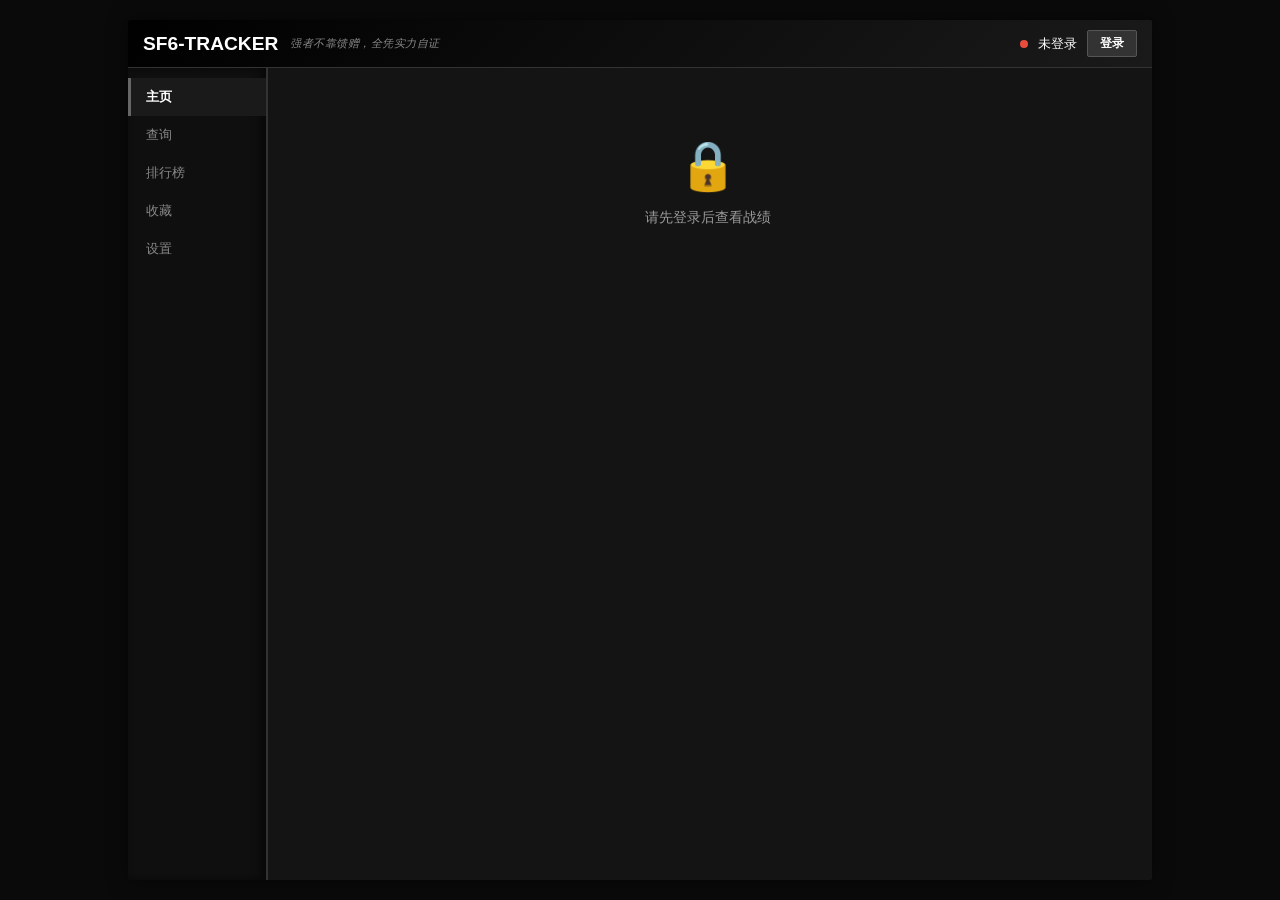
==== commit fabb555e: "新增：收藏对局功能" ====
--- a/index.html
+++ b/index.html
@@ -377,11 +377,22 @@
         
         .match-header {
             display: flex;
-            justify-content: space-between;
             align-items: center;
+            position: relative;
             margin-bottom: 5px;
             padding-bottom: 4px;
             border-bottom: 1px solid #444444;
+        }
+        .match-header .match-result {
+            position: absolute;
+            left: 50%;
+            transform: translateX(-50%);
+        }
+        .match-header .match-header-right {
+            margin-left: auto;
+            display: flex;
+            align-items: center;
+            gap: 4px;
         }
         
         .match-date {
@@ -2557,6 +2568,145 @@
         body.light-theme .chart-svg path[stroke="#666666"] {
             stroke: #adb5bd;
         }
+
+        /* ==================== 收藏对局样式 ==================== */
+        .fav-star-btn {
+            background: none;
+            border: none;
+            cursor: pointer;
+            font-size: 14px;
+            padding: 2px 4px;
+            opacity: 0.4;
+            transition: all 0.2s;
+            line-height: 1;
+        }
+        .fav-star-btn:hover {
+            opacity: 0.8;
+            transform: scale(1.2);
+        }
+        .fav-star-btn.active {
+            opacity: 1;
+        }
+        .fav-filter-bar {
+            display: flex;
+            gap: 0;
+            border-bottom: 2px solid #333333;
+            margin-bottom: 10px;
+        }
+        .fav-filter-tab {
+            padding: 8px 16px;
+            font-size: 12px;
+            color: #999;
+            cursor: pointer;
+            border-bottom: 2px solid transparent;
+            margin-bottom: -2px;
+            transition: all 0.2s;
+        }
+        .fav-filter-tab:hover {
+            color: #ccc;
+        }
+        .fav-filter-tab.active {
+            color: #fff;
+            border-bottom-color: #f39c12;
+        }
+        .fav-filter-tab .fav-count {
+            font-size: 10px;
+            background: #333;
+            padding: 1px 5px;
+            border-radius: 8px;
+            margin-left: 4px;
+        }
+        .fav-filter-tab.active .fav-count {
+            background: #f39c12;
+            color: #000;
+        }
+        .fav-status-btn {
+            padding: 3px 10px;
+            font-size: 11px;
+            border: 1px solid #555;
+            border-radius: 3px;
+            cursor: pointer;
+            background: #2a2a2a;
+            color: #ccc;
+            transition: all 0.2s;
+        }
+        .fav-status-btn:hover {
+            border-color: #888;
+        }
+        .fav-status-btn.status-pending {
+            border-color: #f39c12;
+            color: #f39c12;
+        }
+        .fav-status-btn.status-watched {
+            border-color: #27ae60;
+            color: #27ae60;
+        }
+        .fav-remove-btn {
+            background: none;
+            border: none;
+            color: #666;
+            cursor: pointer;
+            font-size: 13px;
+            padding: 2px 6px;
+            transition: color 0.2s;
+        }
+        .fav-remove-btn:hover {
+            color: #e74c3c;
+        }
+        .fav-match-card {
+            position: relative;
+        }
+        .fav-match-card.watched {
+            opacity: 0.6;
+        }
+        .fav-match-card.watched:hover {
+            opacity: 0.85;
+        }
+        .fav-actions {
+            display: flex;
+            align-items: center;
+            gap: 8px;
+        }
+        /* 收藏对局亮色主题 */
+        body.light-theme .fav-filter-bar {
+            border-bottom-color: #dee2e6;
+        }
+        body.light-theme .fav-filter-tab {
+            color: #666;
+        }
+        body.light-theme .fav-filter-tab:hover {
+            color: #333;
+        }
+        body.light-theme .fav-filter-tab.active {
+            color: #333;
+            border-bottom-color: #e67e22;
+        }
+        body.light-theme .fav-filter-tab .fav-count {
+            background: #e9ecef;
+        }
+        body.light-theme .fav-filter-tab.active .fav-count {
+            background: #e67e22;
+            color: #fff;
+        }
+        body.light-theme .fav-status-btn {
+            background: #f8f9fa;
+            border-color: #dee2e6;
+            color: #555;
+        }
+        body.light-theme .fav-status-btn.status-pending {
+            border-color: #e67e22;
+            color: #e67e22;
+        }
+        body.light-theme .fav-status-btn.status-watched {
+            border-color: #27ae60;
+            color: #27ae60;
+        }
+        body.light-theme .fav-remove-btn {
+            color: #aaa;
+        }
+        body.light-theme .fav-remove-btn:hover {
+            color: #e74c3c;
+        }
     </style>
 </head>
 <body>
@@ -2570,8 +2720,8 @@
                 <span class="status-indicator" id="statusIndicator"></span>
                 <span id="statusText">未登录</span>
                 <div class="user-info" id="userInfo" style="display:none;">
-                    <span class="player-name" id="playerName" oncontextmenu="return copyToClipboard(currentUserInfo.player_name || '', event)" title="右键复制名称"></span>
-                    <span class="user-id" id="userId" oncontextmenu="return copyToClipboard(currentUserInfo.user_id || '', event)" title="右键复制ID"></span>
+                    <span class="player-name" id="playerName" oncontextmenu="return copyToClipboard(currentUserInfo.player_name || '', event)"></span>
+                    <span class="user-id" id="userId" oncontextmenu="return copyToClipboard(currentUserInfo.user_id || '', event)"></span>
                     <button class="login-btn-small" onclick="logout()" style="margin-left: 8px; background: #e74c3c; font-size: 11px; padding: 2px 8px;">退出</button>
                 </div>
                 <button class="login-btn-small" id="headerLoginBtn" onclick="showLoginModal()">登录</button>
@@ -2584,6 +2734,7 @@
                 <div class="sidebar-tab active" onclick="switchTab('home')">主页</div>
                 <div class="sidebar-tab" onclick="switchTab('query')">查询</div>
                 <div class="sidebar-tab" onclick="switchTab('ranking')">排行榜</div>
+                <div class="sidebar-tab" onclick="switchTab('favorites')">收藏</div>
                 <div class="sidebar-tab" onclick="switchTab('settings')">设置</div>
             </div>
             
@@ -2692,7 +2843,7 @@
                 <div id="loginStatus"></div>
                 
                 <div id="confirmSection" style="display:none; margin-top: 15px; padding-top: 15px; border-top: 1px solid #ddd;">
-                    <p style="font-size: 13px; margin: 8px 0;">请在打开的浏览器中完成登录，然后点击下方按钮</p>
+                    <p style="font-size: 13px; margin: 8px 0; color: #ccc;">请在打开的浏览器中完成登录，然后点击下方按钮</p>
                     <button onclick="confirmLogin()" id="confirmBtn">获取用户信息</button>
                     <div id="confirmStatus"></div>
                 </div>
@@ -2756,6 +2907,8 @@
         let lastActiveTab = 'home';  // 记录上次激活的标签
         let searchHistory = [];  // 历史搜索记录
         let favoritePlayers = [];  // 收藏的玩家列表
+        let favoriteBattles = [];  // 收藏的对局列表
+        let favBattleFilter = 'all';  // 收藏对局筛选: all/pending/watched
         
         // 路由处理 - 根据URL路径和参数显示不同页面
         function handleRoute(shouldRefreshHome = false) {
@@ -2933,10 +3086,12 @@
             // 初始化主题
             initTheme();
             
+            // 加载收藏对局数据
+            loadFavoriteBattles();
+            
             // 尝试从 localStorage 恢复登录状态
             const restored = loadLoginState();
             if (restored) {
-                console.log('已自动恢复登录状态');
                 updateLoginStatus();
                 // 先渲染主页（显示空状态或缓存数据）
                 handleRoute(false);
@@ -2960,8 +3115,6 @@
                     });
                     
                     if (response.ok) {
-                        console.log('后端服务已就绪');
-                        
                         // 先设置用户信息到后端（因为后端重启后全局变量会丢失）
                         if (currentUserInfo && currentUserInfo.user_id) {
                             try {
@@ -2970,19 +3123,17 @@
                                     headers: {'Content-Type': 'application/json'},
                                     body: JSON.stringify(currentUserInfo)
                                 });
-                                console.log('已同步用户信息到后端');
                             } catch (error) {
                                 console.error('同步用户信息失败:', error);
                             }
                         }
                         
                         // 然后刷新主页数据
-                        console.log('自动刷新主页数据...');
                         refreshHomeData();
                         return;
                     }
                 } catch (error) {
-                    console.log(`等待后端服务... (${i + 1}/${maxRetries})`);
+                    // 等待后重试
                 }
                 
                 // 等待后重试
@@ -3076,7 +3227,6 @@
                     timestamp: Date.now()
                 };
                 localStorage.setItem('sf6_login_state', JSON.stringify(loginState));
-                console.log('登录状态已保存');
             } catch (error) {
                 console.error('保存登录状态失败:', error);
             }
@@ -3092,7 +3242,7 @@
                     // 检查是否过期（7天）
                     const sevenDays = 7 * 24 * 60 * 60 * 1000;
                     if (Date.now() - loginState.timestamp > sevenDays) {
-                        console.log('登录状态已过期，清除缓存');
+                        console.warn('登录状态已过期，清除缓存');
                         localStorage.removeItem('sf6_login_state');
                         return false;
                     }
@@ -3101,8 +3251,6 @@
                     cookie = loginState.cookie;
                     currentUserInfo = loginState.userInfo;
                     isLoggedIn = true;
-                    
-                    console.log('已从缓存恢复登录状态:', currentUserInfo);
                     return true;
                 }
             } catch (error) {
@@ -3118,7 +3266,6 @@
             currentUserInfo = { user_id: null, player_name: null };
             isLoggedIn = false;
             updateLoginStatus();
-            console.log('登录状态已清除');
         }
         
         // 退出登录
@@ -3156,6 +3303,9 @@
             } else if (tabName === 'ranking') {
                 lastActiveTab = 'ranking';
                 showRankingPage();
+            } else if (tabName === 'favorites') {
+                lastActiveTab = 'favorites';
+                showFavoritesPage();
             }
         }
         
@@ -3220,6 +3370,8 @@
                 queryData = { userId: null, matchData: [], userInfo: { user_id: null, player_name: null }, profile: null };
                 searchHistory = [];
                 favoritePlayers = [];
+                favoriteBattles = [];
+                favBattleFilter = 'all';
                 
                 // 更新UI
                 updateLoginStatus();
@@ -3754,14 +3906,6 @@
             // 在线状态样式
             const onlineStatus = playerProfile.online_status_name || '';
             let statusClass = 'status-offline';
-            
-            // 调试日志：查看实际的在线状态值
-            console.log('[在线状态]', {
-                raw: onlineStatus,
-                isEmpty: !onlineStatus,
-                includesOffline: onlineStatus.includes('离线'),
-                includesOfflineJP: onlineStatus.includes('オフライン')
-            });
             
             // 只要有状态文本且不是离线，就显示为活跃状态
             if (onlineStatus && onlineStatus.trim() !== '') {
@@ -4219,7 +4363,6 @@
                 const data = await response.json();
                 
                 if (data.success) {
-                    console.log('查询成功，玩家资料:', data.player_profile);
                     // 更新全局数据
                     matchData = data.data || [];
                     // 注意：不更新currentUserInfo，保持原有用户信息显示
@@ -4324,10 +4467,24 @@
             feedback.style.pointerEvents = 'none';
             feedback.style.boxShadow = '0 2px 8px rgba(0, 0, 0, 0.3)';
             
-            // 获取目标元素的位置
+            // 获取目标元素的位置（确保不超出视口）
             const rect = event.target.getBoundingClientRect();
-            feedback.style.left = (rect.left + rect.width / 2 - 30) + 'px';
-            feedback.style.top = (rect.top - 30) + 'px';
+            let feedbackLeft = rect.left + rect.width / 2 - 30;
+            let feedbackTop = rect.top - 30;
+            // 防止超出右边界
+            if (feedbackLeft + 60 > window.innerWidth) {
+                feedbackLeft = window.innerWidth - 70;
+            }
+            // 防止超出左边界
+            if (feedbackLeft < 5) {
+                feedbackLeft = 5;
+            }
+            // 防止超出上边界，改为显示在下方
+            if (feedbackTop < 5) {
+                feedbackTop = rect.bottom + 5;
+            }
+            feedback.style.left = feedbackLeft + 'px';
+            feedback.style.top = feedbackTop + 'px';
             
             document.body.appendChild(feedback);
             
@@ -4341,6 +4498,233 @@
             }).onfinish = () => {
                 feedback.remove();
             };
+        }
+        
+        // ========== 收藏对局功能 ==========
+        
+        // 加载收藏对局
+        function loadFavoriteBattles() {
+            try {
+                const data = localStorage.getItem('sf6_favorite_battles');
+                favoriteBattles = data ? JSON.parse(data) : [];
+            } catch (error) {
+                console.error('加载收藏对局失败:', error);
+                favoriteBattles = [];
+            }
+        }
+        
+        // 保存收藏对局
+        function saveFavoriteBattles() {
+            try {
+                localStorage.setItem('sf6_favorite_battles', JSON.stringify(favoriteBattles));
+            } catch (error) {
+                console.error('保存收藏对局失败:', error);
+            }
+        }
+        
+        // 检查对局是否已收藏
+        function isBattleFavorited(replayId) {
+            if (!replayId) return false;
+            return favoriteBattles.some(b => b.replay_id === replayId);
+        }
+        
+        // 切换对局收藏状态（通过replay_id从matchData查找记录）
+        function toggleBattleFavoriteById(replayId) {
+            if (!replayId) return;
+            
+            const existingIndex = favoriteBattles.findIndex(b => b.replay_id === replayId);
+            
+            if (existingIndex !== -1) {
+                // 已收藏，取消
+                favoriteBattles.splice(existingIndex, 1);
+                saveFavoriteBattles();
+            } else {
+                // 未收藏，从matchData中查找记录并添加
+                const record = matchData.find(r => r.replay_id === replayId);
+                if (!record) return;
+                
+                favoriteBattles.unshift({
+                    replay_id: record.replay_id,
+                    date: record.date,
+                    my_result: record.my_result,
+                    my_character: record.my_character,
+                    my_character_image: record.my_character_image,
+                    my_lp: record.my_lp,
+                    my_master_rating: record.my_master_rating,
+                    my_league_rank: record.my_league_rank,
+                    my_input_type: record.my_input_type,
+                    my_side: record.my_side,
+                    my_round_results: record.my_round_results,
+                    player_name: record.player_name,
+                    opponent_name: record.opponent_name,
+                    opponent_character: record.opponent_character,
+                    opponent_character_image: record.opponent_character_image,
+                    opponent_lp: record.opponent_lp,
+                    opponent_league_rank: record.opponent_league_rank,
+                    opponent_input_type: record.opponent_input_type,
+                    battle_type: record.battle_type,
+                    status: 'pending',
+                    addedAt: Date.now()
+                });
+                saveFavoriteBattles();
+            }
+            
+            // 重新渲染当前战绩列表以更新星标状态
+            if (lastActiveTab === 'home' || lastActiveTab === 'query') {
+                renderMatchCards();
+            }
+        }
+        
+        // 显示收藏对局页面
+        function showFavoritesPage() {
+            // 更新侧边栏激活状态
+            document.querySelectorAll('.sidebar-tab').forEach(tab => {
+                tab.classList.remove('active');
+                if (tab.textContent.includes('收藏')) {
+                    tab.classList.add('active');
+                }
+            });
+            
+            // 隐藏设置面板
+            hideSettingsPage();
+            
+            renderFavoritesPage();
+        }
+        
+        // 渲染收藏对局页面
+        function renderFavoritesPage() {
+            const fixedNavSection = document.getElementById('fixedNavSection');
+            const battlesScrollArea = document.getElementById('battlesScrollArea');
+            
+            // 统计各状态数量
+            const totalCount = favoriteBattles.length;
+            const pendingCount = favoriteBattles.filter(b => b.status === 'pending').length;
+            const watchedCount = favoriteBattles.filter(b => b.status === 'watched').length;
+            
+            // 渲染筛选栏
+            fixedNavSection.innerHTML = `
+                <div class="ranking-container">
+                    <h2>📌 收藏对局</h2>
+                    <div class="fav-filter-bar">
+                        <div class="fav-filter-tab ${favBattleFilter === 'all' ? 'active' : ''}" onclick="setFavFilter('all')">全部<span class="fav-count">${totalCount}</span></div>
+                        <div class="fav-filter-tab ${favBattleFilter === 'pending' ? 'active' : ''}" onclick="setFavFilter('pending')">待看<span class="fav-count">${pendingCount}</span></div>
+                        <div class="fav-filter-tab ${favBattleFilter === 'watched' ? 'active' : ''}" onclick="setFavFilter('watched')">已看<span class="fav-count">${watchedCount}</span></div>
+                    </div>
+                </div>
+            `;
+            
+            // 筛选数据
+            let filteredBattles = favoriteBattles;
+            if (favBattleFilter === 'pending') {
+                filteredBattles = favoriteBattles.filter(b => b.status === 'pending');
+            } else if (favBattleFilter === 'watched') {
+                filteredBattles = favoriteBattles.filter(b => b.status === 'watched');
+            }
+            
+            // 渲染列表
+            if (filteredBattles.length === 0) {
+                const emptyMsg = favBattleFilter === 'all' ? '还没有收藏对局，在战绩列表中点击 ☆ 收藏' :
+                    favBattleFilter === 'pending' ? '没有待看的对局' : '没有已看的对局';
+                battlesScrollArea.innerHTML = `
+                    <div class="empty-state">
+                        <div class="empty-state-icon">📌</div>
+                        <div class="empty-state-text">${emptyMsg}</div>
+                    </div>
+                `;
+                return;
+            }
+            
+            let html = '';
+            filteredBattles.forEach((battle, index) => {
+                const resultClass = (battle.my_result || '').toLowerCase().includes('胜') || (battle.my_result || '').toLowerCase().includes('win') ? 'win' : 'lose';
+                const isWatched = battle.status === 'watched';
+                const statusText = isWatched ? '✓ 已看' : '待看';
+                const statusClass = isWatched ? 'status-watched' : 'status-pending';
+                const nextStatus = isWatched ? 'pending' : 'watched';
+                const nextStatusText = isWatched ? '标记待看' : '标记已看';
+                
+                html += `
+                    <div class="match-card fav-match-card ${isWatched ? 'watched' : ''}">
+                        <div class="match-header">
+                            <span class="match-date">${battle.date || '未知时间'}</span>
+                            <span class="match-result ${resultClass}">${battle.my_result || '-'}</span>
+                            <div class="match-header-right">
+                                ${battle.replay_id ? `<span class="replay-id" onclick="copyToClipboard('${battle.replay_id}', event)" oncontextmenu="return copyToClipboard('${battle.replay_id}', event)" title="点击复制录像码" style="cursor: pointer;">录像: ${battle.replay_id}</span>` : ''}
+                                <div class="fav-actions">
+                                    <button class="fav-status-btn ${statusClass}" onclick="toggleBattleStatus('${battle.replay_id}')" title="${nextStatusText}">${statusText}</button>
+                                    <button class="fav-remove-btn" onclick="removeBattleFavorite('${battle.replay_id}')" title="删除">✕</button>
+                                </div>
+                            </div>
+                        </div>
+                        <div class="match-body">
+                            <div class="match-player">
+                                <div class="player-avatar">
+                                    ${battle.my_character_image ? `<img src="${battle.my_character_image}" alt="${battle.my_character}" class="character-img" onerror="handleImageError(this, '${battle.my_character || "?"}')">` : `<div class="character-placeholder">${battle.my_character || '?'}</div>`}
+                                </div>
+                                <div class="player-info">
+                                    <div class="player-name-row">
+                                        <span class="match-player-name" oncontextmenu="return copyToClipboard('${battle.player_name || '我'}', event)" title="右键复制名称">${battle.player_name || '我'}</span>
+                                    </div>
+                                    <div class="player-stats-row">
+                                        <span class="detail-item">LP: ${battle.my_lp || '-'}</span>
+                                        <span class="detail-item">${battle.my_league_rank || '-'}</span>
+                                        <span class="detail-item ${battle.my_input_type === '经典' ? 'input-classic' : (battle.my_input_type === '现代' ? 'input-modern' : '')}">${battle.my_input_type || '-'}</span>
+                                    </div>
+                                </div>
+                            </div>
+                            <div class="match-vs">VS</div>
+                            <div class="match-player">
+                                <div class="player-avatar">
+                                    ${battle.opponent_character_image ? `<img src="${battle.opponent_character_image}" alt="${battle.opponent_character}" class="character-img" onerror="handleImageError(this, '${battle.opponent_character || "?"}')">` : `<div class="character-placeholder">${battle.opponent_character || '?'}</div>`}
+                                </div>
+                                <div class="player-info">
+                                    <div class="player-name-row">
+                                        <span class="match-player-name">${battle.opponent_name || '对手'}</span>
+                                    </div>
+                                    <div class="player-stats-row">
+                                        <span class="detail-item">LP: ${battle.opponent_lp || '-'}</span>
+                                        <span class="detail-item">${battle.opponent_league_rank || '-'}</span>
+                                        <span class="detail-item ${battle.opponent_input_type === '经典' ? 'input-classic' : (battle.opponent_input_type === '现代' ? 'input-modern' : '')}">${battle.opponent_input_type || '-'}</span>
+                                    </div>
+                                </div>
+                            </div>
+                        </div>
+                        <div class="match-footer">
+                            <span class="side-badge">${battle.my_side === 1 ? '1P' : (battle.my_side === 2 ? '2P' : '')}</span>
+                            <span>比分: ${battle.my_round_results || '-'}</span>
+                            ${battle.battle_type ? `<span class="battle-type">${battle.battle_type}</span>` : ''}
+                        </div>
+                    </div>
+                `;
+            });
+            
+            battlesScrollArea.innerHTML = html;
+        }
+        
+        // 设置收藏筛选
+        function setFavFilter(filter) {
+            favBattleFilter = filter;
+            renderFavoritesPage();
+        }
+        
+        // 切换对局状态（待看/已看）
+        function toggleBattleStatus(replayId) {
+            const battle = favoriteBattles.find(b => b.replay_id === replayId);
+            if (battle) {
+                battle.status = battle.status === 'pending' ? 'watched' : 'pending';
+                saveFavoriteBattles();
+                renderFavoritesPage();
+            }
+        }
+        
+        // 删除收藏对局
+        function removeBattleFavorite(replayId) {
+            const index = favoriteBattles.findIndex(b => b.replay_id === replayId);
+            if (index !== -1) {
+                favoriteBattles.splice(index, 1);
+                saveFavoriteBattles();
+                renderFavoritesPage();
+            }
         }
         
         // ========== 历史搜索和收藏功能 ==========
@@ -4699,7 +5083,10 @@
                             <div class="match-header">
                                 <span class="match-date">${record.date || '未知时间'}</span>
                                 <span class="match-result ${resultClass}">${resultText}</span>
-                                ${record.replay_id ? `<span class="replay-id" onclick="copyToClipboard('${record.replay_id}', event)" title="点击复制录像码" style="cursor: pointer;">录像: ${record.replay_id}</span>` : ''}
+                                <div class="match-header-right">
+                                    ${record.replay_id ? `<span class="replay-id" onclick="copyToClipboard('${record.replay_id}', event)" oncontextmenu="return copyToClipboard('${record.replay_id}', event)" title="点击复制录像码" style="cursor: pointer;">录像: ${record.replay_id}</span>` : ''}
+                                    <button class="fav-star-btn ${isBattleFavorited(record.replay_id) ? 'active' : ''}" onclick="toggleBattleFavoriteById('${record.replay_id}')" title="${isBattleFavorited(record.replay_id) ? '取消收藏' : '收藏对局'}">${isBattleFavorited(record.replay_id) ? '★' : '☆'}</button>
+                                </div>
                             </div>
                             <div class="match-body">
                                 <div class="match-player">
@@ -4708,8 +5095,8 @@
                                     </div>
                                     <div class="player-info">
                                         <div class="player-name-row">
-                                            <span class="match-player-name">${record.player_name || '我'}</span>
-                                            ${record.my_short_id ? `<span class="player-id" onclick="queryPlayerById('${record.my_user_id}', event)">(${record.my_short_id})</span>` : ''}
+                                            <span class="match-player-name" oncontextmenu="return copyToClipboard('${record.player_name || '我'}', event)" title="右键复制名称">${record.player_name || '我'}</span>
+                                            ${record.my_short_id ? `<span class="player-id" onclick="queryPlayerById('${record.my_user_id}', event)" oncontextmenu="return copyToClipboard('${record.my_short_id}', event)" title="左键查询，右键复制ID">(${record.my_short_id})</span>` : ''}
                                         </div>
                                         <div class="player-stats-row">
                                             <span class="detail-item">LP: ${record.my_lp || '-'}</span>
@@ -5275,7 +5662,6 @@
                     // 更新用户信息
                     if (data.user_info) {
                         currentUserInfo = data.user_info;
-                        console.log('更新用户信息:', currentUserInfo);
                         updateLoginStatus();
                     } else {
                         console.warn('后端未返回 user_info');
@@ -5283,9 +5669,8 @@
                     // 保存玩家资料
                     if (data.player_profile) {
                         playerProfile = data.player_profile;
-                        console.log('更新玩家资料:', playerProfile);
                     } else {
-                        console.log('未收到玩家资料');
+                        console.warn('未收到玩家资料');
                     }
                     
                     // 保存到主页数据缓存
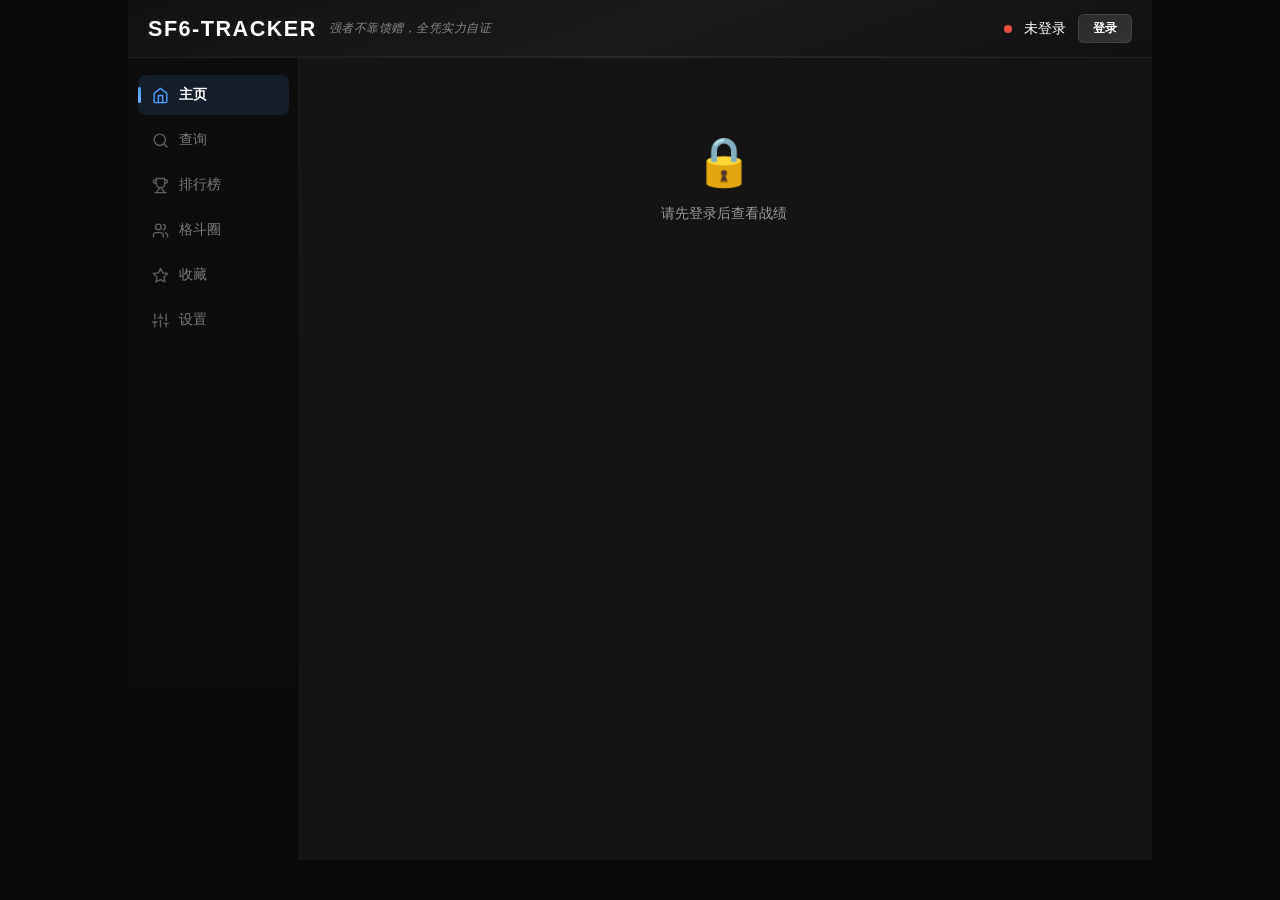
==== commit 1bfb1721: "v3.0 更新： 1. 优化界面风格、动画等 2. 对战结果详细 3. 添加格斗圈（朋友、关注列表） 4. 自动更新角色列表" ====
--- a/index.html
+++ b/index.html
@@ -24,8 +24,8 @@
             max-width: 1024px;
             margin: 0 auto;
             background: #141414;
-            border-radius: 2px;
-            box-shadow: 0 0 20px rgba(0, 0, 0, 0.5);
+            border-radius: 12px;
+            box-shadow: 0 8px 32px rgba(0, 0, 0, 0.6), 0 0 0 1px rgba(255,255,255,0.03);
             overflow: hidden;
             height: calc(100vh - 40px);
             display: flex;
@@ -33,22 +33,33 @@
         }
         
         .header {
-            background: linear-gradient(135deg, #000000 0%, #1a1a1a 100%);
+            background: linear-gradient(160deg, #111111 0%, #1a1a1a 50%, #111111 100%);
             color: #ffffff;
-            padding: 10px 15px;
+            padding: 12px 18px;
             display: flex;
             justify-content: space-between;
             align-items: center;
-            border-bottom: 1px solid #333333;
+            border-bottom: 1px solid rgba(255,255,255,0.06);
             flex-shrink: 0;
             position: relative;
+        }
+        .header::after {
+            content: '';
+            position: absolute;
+            bottom: 0;
+            left: 0;
+            right: 0;
+            height: 1px;
+            background: linear-gradient(90deg, transparent, rgba(255,255,255,0.08), transparent);
         }
         
         .header h1 {
             font-size: 1.2em;
             margin: 0;
-            font-weight: 600;
+            font-weight: 700;
             color: #ffffff;
+            letter-spacing: 1.5px;
+            text-shadow: 0 0 20px rgba(255,255,255,0.1);
         }
         
         .header-title-wrap {
@@ -114,18 +125,21 @@
         }
         
         .login-btn-small {
-            background: #333333;
+            background: linear-gradient(135deg, #2a2a2a 0%, #333333 100%);
             color: #ffffff;
-            padding: 4px 12px;
-            border: 1px solid #555555;
-            border-radius: 2px;
+            padding: 5px 14px;
+            border: 1px solid rgba(255,255,255,0.1);
+            border-radius: 6px;
             font-size: 12px;
             cursor: pointer;
             font-weight: 600;
+            transition: all 0.25s cubic-bezier(0.4, 0, 0.2, 1);
         }
         
         .login-btn-small:hover {
-            background: #444444;
+            background: linear-gradient(135deg, #3a3a3a 0%, #444444 100%);
+            border-color: rgba(255,255,255,0.15);
+            box-shadow: 0 2px 8px rgba(0,0,0,0.3);
         }
         
         .main-content {
@@ -136,32 +150,81 @@
         }
         
         .sidebar {
-            width: 140px;
-            background: #0f0f0f;
-            border-right: 2px solid #333333;
-            padding: 10px 0;
+            width: 148px;
+            background: linear-gradient(180deg, #0d0d0d 0%, #0a0a0a 100%);
+            border-right: 1px solid rgba(255,255,255,0.05);
+            padding: 12px 8px;
             flex-shrink: 0;
-            box-shadow: inset -5px 0 10px rgba(0, 0, 0, 0.5);
+            position: relative;
+            display: flex;
+            flex-direction: column;
+            gap: 2px;
+        }
+        .sidebar::after {
+            content: '';
+            position: absolute;
+            top: 0;
+            right: 0;
+            bottom: 0;
+            width: 1px;
+            background: linear-gradient(180deg, rgba(255,255,255,0.04), transparent, rgba(255,255,255,0.04));
         }
         
         .sidebar-tab {
-            padding: 10px 15px;
+            display: flex;
+            align-items: center;
+            gap: 9px;
+            padding: 9px 12px;
+            margin: 1px 0;
             cursor: pointer;
-            border-left: 3px solid transparent;
-            transition: all 0.2s;
+            border-radius: 8px;
+            transition: background 0.2s cubic-bezier(0.4, 0, 0.2, 1), color 0.2s cubic-bezier(0.4, 0, 0.2, 1);
             font-size: 13px;
-            color: #888888;
+            color: #7a7a7a;
+            position: relative;
+            font-weight: 500;
+            user-select: none;
+        }
+        
+        .sidebar-tab svg {
+            width: 16px;
+            height: 16px;
+            flex-shrink: 0;
+            opacity: 0.75;
+            transition: opacity 0.2s;
         }
         
         .sidebar-tab:hover {
-            background: #2d2d2d;
+            background: rgba(255,255,255,0.05);
+            color: #d5d5d5;
+        }
+        
+        .sidebar-tab:hover svg {
+            opacity: 1;
         }
         
         .sidebar-tab.active {
-            background: #1a1a1a;
-            border-left-color: #666666;
+            background: rgba(74, 158, 255, 0.12);
             color: #ffffff;
             font-weight: 600;
+        }
+        
+        /* 选中态左侧渐变指示条 */
+        .sidebar-tab.active::before {
+            content: '';
+            position: absolute;
+            left: 0;
+            top: 50%;
+            transform: translateY(-50%);
+            width: 3px;
+            height: 16px;
+            border-radius: 2px;
+            background: linear-gradient(180deg, #4a9eff 0%, #6cb2ff 100%);
+        }
+        
+        .sidebar-tab.active svg {
+            opacity: 1;
+            color: #4a9eff;
         }
         
         .content-area {
@@ -175,11 +238,11 @@
         
         .section {
             margin-bottom: 10px;
-            padding: 10px;
-            border: 1px solid #444444;
-            border-radius: 2px;
-            background: #1a1a1a;
-            box-shadow: 0 2px 4px rgba(0, 0, 0, 0.3);
+            padding: 12px;
+            border: 1px solid rgba(255,255,255,0.06);
+            border-radius: 10px;
+            background: linear-gradient(145deg, #1a1a1a 0%, #181818 100%);
+            box-shadow: 0 2px 8px rgba(0, 0, 0, 0.25);
             position: relative;
         }
         
@@ -188,8 +251,8 @@
             margin-bottom: 10px;
             font-size: 1em;
             font-weight: 600;
-            border-bottom: 1px solid #444444;
-            padding-bottom: 6px;
+            border-bottom: 1px solid rgba(255,255,255,0.06);
+            padding-bottom: 8px;
         }
         
         .login-modal {
@@ -210,14 +273,15 @@
         }
         
         .login-modal-content {
-            background: #1a1a1a;
-            padding: 20px;
-            border: 1px solid #444444;
-            border-radius: 2px;
+            background: linear-gradient(145deg, #1a1a1a 0%, #181818 100%);
+            padding: 24px;
+            border: 1px solid rgba(255,255,255,0.08);
+            border-radius: 14px;
             max-width: 500px;
             width: 90%;
             max-height: 80vh;
             overflow-y: auto;
+            box-shadow: 0 16px 48px rgba(0,0,0,0.5);
         }
         
         .login-modal-header {
@@ -226,7 +290,7 @@
             align-items: center;
             margin-bottom: 15px;
             padding-bottom: 10px;
-            border-bottom: 1px solid #444444;
+            border-bottom: 1px solid rgba(255,255,255,0.06);
         }
         
         .login-modal-header h3 {
@@ -266,43 +330,44 @@
         input[type="number"],
         select {
             width: 100%;
-            padding: 6px 10px;
-            border: 2px solid #444444;
-            border-radius: 2px;
+            padding: 8px 12px;
+            border: 1px solid rgba(255,255,255,0.08);
+            border-radius: 8px;
             font-size: 13px;
-            transition: all 0.3s;
-            background: #0f0f0f;
+            transition: all 0.25s cubic-bezier(0.4, 0, 0.2, 1);
+            background: rgba(0,0,0,0.3);
             color: #ffffff;
-            box-shadow: inset 0 2px 4px rgba(0, 0, 0, 0.5);
+            box-shadow: inset 0 1px 3px rgba(0, 0, 0, 0.3);
         }
         
         input:focus,
         select:focus {
             outline: none;
-            border-color: #666666;
-            box-shadow: inset 0 2px 4px rgba(0, 0, 0, 0.5);
+            border-color: rgba(255,255,255,0.15);
+            box-shadow: inset 0 1px 3px rgba(0, 0, 0, 0.3), 0 0 0 3px rgba(255,255,255,0.03);
         }
         
         button {
-            background: linear-gradient(135deg, #333333 0%, #444444 100%);
+            background: linear-gradient(135deg, #2a2a2a 0%, #3a3a3a 100%);
             color: #ffffff;
-            padding: 7px 18px;
-            border: 1px solid #555555;
-            border-radius: 2px;
+            padding: 8px 20px;
+            border: 1px solid rgba(255,255,255,0.08);
+            border-radius: 8px;
             font-size: 13px;
             cursor: pointer;
-            transition: all 0.3s;
+            transition: all 0.25s cubic-bezier(0.4, 0, 0.2, 1);
             font-weight: 600;
             position: relative;
+            overflow: hidden;
         }
         
         button:hover {
-            background: linear-gradient(135deg, #444444 0%, #555555 100%);
-            box-shadow: 0 3px 8px rgba(0, 0, 0, 0.4);
-        }
-        
+            background: linear-gradient(135deg, #3a3a3a 0%, #4a4a4a 100%);
+            box-shadow: 0 4px 12px rgba(0, 0, 0, 0.4);
+            border-color: rgba(255,255,255,0.12);
+        }
         button:active {
-            background: #e6c200;
+            box-shadow: 0 1px 4px rgba(0, 0, 0, 0.3);
         }
         
         button:disabled {
@@ -311,12 +376,12 @@
         }
         
         .status {
-            padding: 8px 10px;
-            border-radius: 2px;
+            padding: 10px 14px;
+            border-radius: 8px;
             margin-top: 10px;
             font-size: 12px;
             line-height: 1.5;
-            border: 2px solid;
+            border: 1px solid;
         }
         
         .status.success {
@@ -341,14 +406,13 @@
         }
         
         .match-card {
-            background: #1a1a1a;
-            border: 1px solid #444444;
-            border-radius: 2px;
+            background: linear-gradient(145deg, #1a1a1a 0%, #171717 100%);
+            border: 1px solid rgba(255,255,255,0.06);
+            border-radius: 8px;
             padding: 5px 7px;
             margin-bottom: 3px;
-            transition: all 0.3s;
-            box-shadow: 
-                0 2px 4px rgba(0, 0, 0, 0.3);
+            transition: all 0.25s cubic-bezier(0.4, 0, 0.2, 1);
+            box-shadow: 0 2px 6px rgba(0, 0, 0, 0.2);
             position: relative;
         }
         
@@ -370,9 +434,9 @@
         
         .match-card:hover {
             box-shadow: 
-                0 0 0 1px #666,
-                0 4px 12px rgba(0, 0, 0, 0.5);
-            border-color: #666;
+                0 0 0 1px rgba(255,255,255,0.08),
+                0 6px 16px rgba(0, 0, 0, 0.4);
+            border-color: rgba(255,255,255,0.12);
         }
         
         .match-header {
@@ -381,7 +445,7 @@
             position: relative;
             margin-bottom: 5px;
             padding-bottom: 4px;
-            border-bottom: 1px solid #444444;
+            border-bottom: 1px solid rgba(255,255,255,0.06);
         }
         .match-header .match-result {
             position: absolute;
@@ -401,8 +465,8 @@
         }
         
         .match-result {
-            padding: 1px 5px;
-            border-radius: 2px;
+            padding: 2px 6px;
+            border-radius: 4px;
             font-size: 9px;
             font-weight: 600;
         }
@@ -492,11 +556,11 @@
         .match-character {
             display: inline-block;
             padding: 2px 6px;
-            background: #2a2a2a;
-            border-radius: 2px;
+            background: rgba(255,255,255,0.04);
+            border-radius: 4px;
             font-size: 11px;
             color: #cccccc;
-            border: 1px solid #444444;
+            border: 1px solid rgba(255,255,255,0.06);
         }
         
         .character-info {
@@ -526,12 +590,12 @@
             display: flex;
             align-items: center;
             justify-content: center;
-            background: #2a2a2a;
-            border-radius: 2px;
+            background: rgba(255,255,255,0.04);
+            border-radius: 6px;
             font-size: 10px;
             font-weight: bold;
             color: #cccccc;
-            border: 1px solid #444444;
+            border: 1px solid rgba(255,255,255,0.06);
         }
         
         .player-details {
@@ -543,11 +607,11 @@
         }
         
         .detail-item {
-            background: #2a2a2a;
+            background: rgba(255,255,255,0.04);
             padding: 1px 5px;
-            border-radius: 2px;
+            border-radius: 4px;
             color: #cccccc;
-            border: 1px solid #444444;
+            border: 1px solid rgba(255,255,255,0.06);
         }
         
         .detail-item.input-classic {
@@ -568,10 +632,10 @@
             color: #cccccc;
             font-family: monospace;
             font-size: 9px;
-            background: #2a2a2a;
+            background: rgba(255,255,255,0.04);
             padding: 1px 5px;
-            border-radius: 2px;
-            border: 1px solid #444444;
+            border-radius: 4px;
+            border: 1px solid rgba(255,255,255,0.06);
         }
         
         .battle-type {
@@ -580,13 +644,13 @@
         }
         
         .side-badge {
-            background: #333333;
+            background: rgba(255,255,255,0.06);
             color: #ffffff;
             padding: 1px 5px;
-            border-radius: 2px;
+            border-radius: 4px;
             font-weight: bold;
             font-size: 9px;
-            border: 1px solid #555555;
+            border: 1px solid rgba(255,255,255,0.08);
         }
         
         .match-vs {
@@ -595,13 +659,57 @@
             color: #666666;
         }
         
+        /* VS区域内的每局结果图标（官方 icon_result 图标：左列自己，右列对手） */
+        .match-vs .round-score {
+            display: flex;
+            flex-direction: column;
+            align-items: center;
+            gap: 4px;
+            padding: 2px 0;
+        }
+        
+        .match-vs .round-score-row {
+            display: flex;
+            align-items: center;
+            gap: 5px;
+        }
+        
+        .match-vs .round-score .round-icon {
+            width: 22px;
+            height: 11px;
+            display: block;
+        }
+        
+        /* 右侧（对手）图标显示时水平镜像，与左侧形成对称效果 */
+        .match-vs .round-score .round-icon.flip {
+            transform: scaleX(-1);
+        }
+        
+        .match-vs .round-score .round-label {
+            font-size: 8px;
+            color: #666666;
+            min-width: 14px;
+            text-align: center;
+        }
+        
+        .match-vs .round-score-fallback {
+            font-size: 9px;
+            color: #999999;
+        }
+        
         .match-footer {
             margin-top: 5px;
             padding-top: 4px;
-            border-top: 1px solid #333333;
+            border-top: 1px solid rgba(255,255,255,0.04);
             display: flex;
             justify-content: space-between;
+            align-items: center;
             font-size: 9px;
+            color: #999999;
+        }
+        
+        /* 每局结果图标（官方 icon_result 图标：左=自己，右=对手），具体样式见 .match-vs 内的 scoped 规则 */
+        .round-score-fallback {
             color: #999999;
         }
         
@@ -685,7 +793,7 @@
             align-items: center;
             margin-bottom: 10px;
             padding-bottom: 8px;
-            border-bottom: 1px solid #333333;
+            border-bottom: 1px solid rgba(255,255,255,0.06);
         }
         
         .toolbar-title {
@@ -695,29 +803,63 @@
         }
         
         .refresh-btn {
-            background: linear-gradient(135deg, #27ae60 0%, #2ecc71 100%);
+            background: linear-gradient(135deg, #1a8a4a 0%, #27ae60 100%);
             color: white;
-            padding: 4px 10px;
-            border: 1px solid #444444;
-            border-radius: 2px;
+            padding: 5px 14px;
+            border: 1px solid rgba(39, 174, 96, 0.3);
+            border-radius: 8px;
             font-size: 11px;
             cursor: pointer;
-            transition: all 0.3s;
+            transition: all 0.25s cubic-bezier(0.4, 0, 0.2, 1);
             display: flex;
             align-items: center;
             gap: 5px;
             font-weight: 600;
-            box-shadow: 0 2px 6px rgba(39, 174, 96, 0.4);
+            box-shadow: 0 2px 8px rgba(39, 174, 96, 0.25);
         }
         
         .refresh-btn:hover {
-            background: linear-gradient(135deg, #2ecc71 0%, #27ae60 100%);
-            box-shadow: 0 4px 10px rgba(39, 174, 96, 0.6);
+            background: linear-gradient(135deg, #27ae60 0%, #2ecc71 100%);
+            box-shadow: 0 4px 14px rgba(39, 174, 96, 0.4);
         }
         
         .refresh-btn:disabled {
             background: #95a5a6;
             cursor: not-allowed;
+        }
+        
+        /* 筛选栏最右侧的刷新按钮：尺寸与左侧筛选按钮一致 */
+        .fighters-refresh-btn {
+            margin-left: auto;
+            padding: 7px 18px;
+            font-size: 13px;
+            background: rgba(255,255,255,0.03);
+            color: #999999;
+            border: 1px solid rgba(255,255,255,0.08);
+            border-radius: 8px;
+            cursor: pointer;
+            transition: all 0.2s cubic-bezier(0.4, 0, 0.2, 1);
+        }
+        
+        .fighters-refresh-btn:hover:not(:disabled) {
+            background: rgba(255,255,255,0.06);
+            color: #cccccc;
+        }
+        
+        .fighters-refresh-btn:disabled {
+            opacity: 0.5;
+            cursor: not-allowed;
+        }
+        
+        body.light-theme .fighters-refresh-btn {
+            background: rgba(0,0,0,0.03);
+            color: #666666;
+            border-color: rgba(0,0,0,0.1);
+        }
+        
+        body.light-theme .fighters-refresh-btn:hover:not(:disabled) {
+            background: rgba(0,0,0,0.06);
+            color: #333333;
         }
         
         .pagination {
@@ -727,36 +869,37 @@
             gap: 6px;
             margin-top: 10px;
             padding-top: 10px;
-            border-top: 1px solid #333333;
+            border-top: 1px solid rgba(255,255,255,0.06);
         }
         
         .page-btn {
-            background: #1a1a1a;
+            background: rgba(255,255,255,0.04);
             color: #ffffff;
-            border: 1px solid #444444;
-            padding: 4px 10px;
-            border-radius: 2px;
+            border: 1px solid rgba(255,255,255,0.08);
+            padding: 5px 12px;
+            border-radius: 6px;
             font-size: 11px;
             cursor: pointer;
-            transition: all 0.3s;
+            transition: all 0.2s cubic-bezier(0.4, 0, 0.2, 1);
             font-weight: 600;
         }
         
         .page-btn:hover:not(:disabled) {
-            background: #333333;
+            background: rgba(255,255,255,0.08);
             color: #ffffff;
-            border-color: #666666;
+            border-color: rgba(255,255,255,0.15);
         }
         
         .page-btn:disabled {
-            opacity: 0.5;
+            opacity: 0.4;
             cursor: not-allowed;
         }
         
         .page-btn.active {
-            background: #333333;
+            background: rgba(255,255,255,0.1);
             color: #ffffff;
-            border-color: #666666;
+            border-color: rgba(255,255,255,0.2);
+            box-shadow: 0 0 8px rgba(255,255,255,0.05);
         }
         
         .page-info {
@@ -767,7 +910,7 @@
         .sub-nav {
             display: flex;
             gap: 0;
-            border-bottom: 2px solid #333333;
+            border-bottom: 1px solid rgba(255,255,255,0.06);
             margin-bottom: 10px;
             padding-bottom: 0;
             justify-content: space-between;
@@ -783,32 +926,211 @@
         }
         
         .character-filter-select {
-            background: #2a2a2a;
+            background: rgba(255,255,255,0.04);
             color: #ffffff;
-            border: 1px solid #444444;
-            border-radius: 2px;
-            padding: 4px 8px;
+            border: 1px solid rgba(255,255,255,0.08);
+            border-radius: 6px;
+            padding: 5px 10px;
             font-size: 11px;
             cursor: pointer;
             outline: none;
             min-width: 100px;
+            transition: all 0.2s;
         }
         
         .character-filter-select:hover {
-            border-color: #666666;
+            border-color: rgba(255,255,255,0.15);
+            background: rgba(255,255,255,0.06);
         }
         
         .character-filter-select:focus {
-            border-color: #888888;
+            border-color: rgba(255,255,255,0.2);
+            box-shadow: 0 0 0 2px rgba(255,255,255,0.03);
+        }
+        
+        /* 角色头像格子（用于角色选择弹窗） */
+        .char-tile {
+            width: 40px;
+            height: 40px;
+            padding: 0;
+            border-radius: 8px;
+            border: 2px solid rgba(255,255,255,0.08);
+            background: rgba(255,255,255,0.04);
+            overflow: hidden;
+            cursor: pointer;
+            display: inline-flex;
+            align-items: center;
+            justify-content: center;
+            transition: all 0.2s cubic-bezier(0.4, 0, 0.2, 1);
+            flex-shrink: 0;
+        }
+        .char-tile-img {
+            width: 100%;
+            height: 100%;
+            object-fit: cover;
+            display: block;
+            pointer-events: none;
+        }
+        .char-tile-all {
+            font-size: 10px;
+            color: #999999;
+            font-weight: 600;
+            line-height: 1.2;
+            text-align: center;
+        }
+        .char-tile:hover:not(.no-data) {
+            border-color: rgba(255,255,255,0.3);
+            background: rgba(255,255,255,0.08);
+        }
+        .char-tile.selected {
+            border-color: #ffffff;
+            background: rgba(255,255,255,0.12);
+            box-shadow: 0 0 8px rgba(255,255,255,0.15);
+        }
+        .char-tile.no-data {
+            cursor: not-allowed;
+        }
+        .char-tile.no-data .char-tile-img {
+            filter: grayscale(1) brightness(0.5);
+            opacity: 0.45;
+        }
+        .char-tile.no-data .char-tile-all {
+            color: #555555;
+        }
+        .char-tile-fallback {
+            font-size: 15px;
+            color: #aaaaaa;
+        }
+        .char-tile.no-data .char-tile-fallback {
+            color: #555555;
+        }
+        
+        /* 角色选择弹窗（通用模板） */
+        .char-picker-overlay {
+            position: fixed;
+            inset: 0;
+            background: rgba(0, 0, 0, 0.6);
+            backdrop-filter: blur(2px);
+            display: none;
+            align-items: center;
+            justify-content: center;
+            z-index: 1000;
+        }
+        .char-picker-overlay.show {
+            display: flex;
+        }
+        .char-picker-panel {
+            background: linear-gradient(145deg, #1a1a1a 0%, #161616 100%);
+            border: 1px solid rgba(255,255,255,0.1);
+            border-radius: 12px;
+            width: 480px;
+            max-width: 92vw;
+            max-height: 80vh;
+            display: flex;
+            flex-direction: column;
+            box-shadow: 0 16px 48px rgba(0, 0, 0, 0.5);
+        }
+        .char-picker-header {
+            display: flex;
+            justify-content: space-between;
+            align-items: center;
+            padding: 12px 16px;
+            border-bottom: 1px solid rgba(255,255,255,0.06);
+            flex-shrink: 0;
+        }
+        .char-picker-title {
+            font-size: 13px;
+            font-weight: 600;
+            color: #ffffff;
+        }
+        .char-picker-close {
+            width: 28px;
+            height: 28px;
+            display: flex;
+            align-items: center;
+            justify-content: center;
+            background: none;
+            border: none;
+            border-radius: 6px;
+            color: #888888;
+            font-size: 18px;
+            cursor: pointer;
+            line-height: 1;
+            padding: 0;
+            transition: color 0.2s, background 0.2s;
+        }
+        .char-picker-close:hover {
+            color: #ffffff;
+            background: rgba(255, 255, 255, 0.08);
+        }
+        .char-picker-grid {
+            display: flex;
+            flex-wrap: wrap;
+            gap: 8px;
+            padding: 16px;
+            overflow-y: auto;
+        }
+        .char-picker-grid .char-tile {
+            width: 48px;
+            height: 48px;
+        }
+        .char-picker-empty {
+            padding: 20px;
+            text-align: center;
+            color: #666666;
+            font-size: 12px;
+        }
+        /* 角色选择触发按钮 */
+        .char-picker-trigger {
+            display: inline-flex;
+            align-items: center;
+            gap: 6px;
+            background: rgba(255,255,255,0.04);
+            border: 1px solid rgba(255,255,255,0.08);
+            border-radius: 6px;
+            padding: 0 10px;
+            height: 28px;
+            font-size: 11px;
+            color: #cccccc;
+            cursor: pointer;
+            transition: all 0.2s cubic-bezier(0.4, 0, 0.2, 1);
+            white-space: nowrap;
+        }
+        .char-picker-trigger:hover {
+            background: rgba(255,255,255,0.08);
+            border-color: rgba(255,255,255,0.15);
+            color: #ffffff;
+        }
+        .char-picker-trigger.has-value {
+            border-color: rgba(255,255,255,0.2);
+            color: #ffffff;
+        }
+        .char-picker-trigger-img {
+            width: 22px;
+            height: 22px;
+            border-radius: 4px;
+            object-fit: cover;
+            display: block;
+        }
+        .char-picker-trigger-arrow {
+            color: #666666;
+            font-size: 8px;
         }
         
         /* 折线图样式 */
         .chart-section {
-            background: #1a1a1a;
-            border: 1px solid #444444;
-            border-radius: 2px;
+            background: linear-gradient(145deg, #1a1a1a 0%, #181818 100%);
+            border: 1px solid rgba(255,255,255,0.06);
+            border-radius: 10px;
             padding: 10px;
             margin-bottom: 8px;
+            transition: border-color 0.3s cubic-bezier(0.4, 0, 0.2, 1),
+                        box-shadow 0.3s cubic-bezier(0.4, 0, 0.2, 1);
+        }
+        
+        .chart-section:hover {
+            border-color: rgba(255,255,255,0.1);
+            box-shadow: 0 2px 12px rgba(0,0,0,0.15);
         }
         
         .chart-header {
@@ -816,6 +1138,7 @@
             justify-content: space-between;
             align-items: center;
             margin-bottom: 10px;
+            transition: margin-bottom 0.3s cubic-bezier(0.4, 0, 0.2, 1);
         }
         
         .chart-section.collapsed .chart-header {
@@ -857,20 +1180,35 @@
         }
         
         .chart-toggle-btn {
-            background: #2a2a2a;
+            background: rgba(255,255,255,0.04);
             color: #999999;
-            border: 1px solid #444444;
-            padding: 4px 10px;
-            border-radius: 2px;
+            border: 1px solid rgba(255,255,255,0.08);
+            padding: 5px 12px;
+            border-radius: 6px;
             font-size: 11px;
             cursor: pointer;
-            transition: all 0.2s;
-            min-width: 60px;
+            transition: all 0.2s cubic-bezier(0.4, 0, 0.2, 1);
+            min-width: 32px;
+            display: inline-flex;
+            align-items: center;
+            justify-content: center;
+        }
+        
+        .chart-toggle-arrow {
+            display: inline-block;
+            transition: transform 0.3s cubic-bezier(0.4, 0, 0.2, 1);
+            font-size: 10px;
+            line-height: 1;
+        }
+        
+        .chart-section.collapsed .chart-toggle-arrow {
+            transform: rotate(180deg);
         }
         
         .chart-toggle-btn:hover {
-            background: #333333;
+            background: rgba(255,255,255,0.08);
             color: #ffffff;
+            border-color: rgba(255,255,255,0.15);
         }
         
         .chart-toggle-btn:disabled {
@@ -881,35 +1219,62 @@
         }
         
         .chart-type-btn {
-            background: #2a2a2a;
+            background: rgba(255,255,255,0.04);
             color: #999999;
-            border: 1px solid #444444;
-            padding: 4px 10px;
-            border-radius: 2px;
+            border: 1px solid rgba(255,255,255,0.08);
+            padding: 5px 12px;
+            border-radius: 6px;
             font-size: 11px;
             cursor: pointer;
-            transition: all 0.2s;
+            transition: all 0.2s cubic-bezier(0.4, 0, 0.2, 1);
         }
         
         .chart-type-btn:hover {
-            background: #333333;
+            background: rgba(255,255,255,0.08);
             color: #ffffff;
+            border-color: rgba(255,255,255,0.15);
         }
         
         .chart-type-btn.active {
-            background: #444444;
+            background: rgba(255,255,255,0.1);
             color: #ffffff;
-            border-color: #666666;
+            border-color: rgba(255,255,255,0.2);
+            box-shadow: 0 0 6px rgba(255,255,255,0.05);
+        }
+        
+        .chart-container-wrapper {
+            max-height: 262px;
+            opacity: 1;
+            overflow: hidden;
+            transition: max-height 0.3s cubic-bezier(0.4, 0, 0.2, 1),
+                        opacity 0.25s cubic-bezier(0.4, 0, 0.2, 1),
+                        margin-top 0.3s cubic-bezier(0.4, 0, 0.2, 1);
+            margin-top: 10px;
+        }
+        
+        .chart-section.collapsed .chart-container-wrapper {
+            max-height: 0;
+            opacity: 0;
+            margin-top: 0;
         }
         
         .chart-container {
             position: relative;
             width: 100%;
             height: 250px;
-            background: #0f0f0f;
-            border: 1px solid #333333;
-            border-radius: 2px;
+            background: rgba(0,0,0,0.3);
+            border: 1px solid rgba(255,255,255,0.06);
+            border-radius: 8px;
             overflow: visible;
+        }
+        
+        .chart-point {
+            cursor: pointer;
+            transition: filter 0.15s ease;
+        }
+        
+        .chart-point.active {
+            filter: drop-shadow(0 0 4px currentColor);
         }
         
         .chart-svg {
@@ -921,15 +1286,15 @@
         .chart-tooltip {
             position: absolute;
             background: rgba(0, 0, 0, 0.9);
-            border: 1px solid #666666;
-            border-radius: 2px;
+            border: 1px solid rgba(255,255,255,0.1);
+            border-radius: 6px;
             padding: 8px 10px;
             font-size: 11px;
             color: #ffffff;
             pointer-events: none;
             z-index: 100;
             display: none;
-            box-shadow: 0 2px 8px rgba(0, 0, 0, 0.5);
+            box-shadow: 0 4px 12px rgba(0, 0, 0, 0.5);
         }
         
         .chart-tooltip.show {
@@ -950,33 +1315,40 @@
         }
         
         .sub-nav-item {
-            padding: 8px 16px;
+            padding: 9px 18px;
             cursor: pointer;
             font-size: 12px;
-            color: #999999;
+            color: #777777;
             border-bottom: 2px solid transparent;
-            margin-bottom: -2px;
-            transition: all 0.2s;
+            margin-bottom: -1px;
+            transition: all 0.25s cubic-bezier(0.4, 0, 0.2, 1);
             font-weight: 500;
         }
         
         .sub-nav-item:hover {
-            color: #ffffff;
-            background: rgba(255, 255, 255, 0.05);
+            color: #cccccc;
+            background: rgba(255,255,255,0.03);
         }
         
         .sub-nav-item.active {
             color: #ffffff;
-            border-bottom-color: #666666;
+            border-bottom-color: #888888;
             font-weight: 600;
         }
         
         .player-profile-section {
-            background: #1a1a1a;
-            border: 1px solid #444444;
-            border-radius: 2px;
+            background: linear-gradient(145deg, #1a1a1a 0%, #181818 100%);
+            border: 1px solid rgba(255,255,255,0.06);
+            border-radius: 10px;
             padding: 12px;
             margin-bottom: 10px;
+            overflow: hidden;  /* 底部通栏展开条等负margin元素不超出圆角 */
+            transition: border-color 0.3s cubic-bezier(0.4, 0, 0.2, 1),
+                        box-shadow 0.3s cubic-bezier(0.4, 0, 0.2, 1);
+        }
+        .player-profile-section:hover {
+            border-color: rgba(255,255,255,0.1);
+            box-shadow: 0 2px 12px rgba(0,0,0,0.15);
         }
         
         .profile-header {
@@ -985,7 +1357,14 @@
             align-items: center;
             margin-bottom: 12px;
             padding-bottom: 8px;
-            border-bottom: 1px solid #444444;
+            border-bottom: 1px solid rgba(255,255,255,0.06);
+            transition: margin-bottom 0.3s cubic-bezier(0.4, 0, 0.2, 1),
+                        padding-bottom 0.3s cubic-bezier(0.4, 0, 0.2, 1);
+        }
+        .player-profile-section.collapsed .profile-header {
+            margin-bottom: 0;
+            padding-bottom: 0;
+            border-bottom: none;
         }
         
         .profile-title {
@@ -1023,22 +1402,67 @@
             color: #4a9eff;
         }
         
+        .profile-collapse-btn {
+            background: rgba(255,255,255,0.04);
+            color: #999999;
+            border: 1px solid rgba(255,255,255,0.08);
+            padding: 5px 12px;
+            border-radius: 6px;
+            font-size: 11px;
+            cursor: pointer;
+            display: inline-flex;
+            align-items: center;
+            justify-content: center;
+            transition: all 0.2s cubic-bezier(0.4, 0, 0.2, 1);
+            min-width: 32px;
+            margin-left: 8px;
+            flex-shrink: 0;
+        }
+        .profile-collapse-btn:hover {
+            background: rgba(255,255,255,0.08);
+            color: #ffffff;
+            border-color: rgba(255,255,255,0.15);
+        }
+        .profile-collapse-arrow {
+            display: inline-block;
+            transition: transform 0.3s cubic-bezier(0.4, 0, 0.2, 1);
+            font-size: 10px;
+            line-height: 1;
+        }
+        .player-profile-section.collapsed .profile-collapse-arrow {
+            transform: rotate(180deg);
+        }
+        
+        .profile-body-wrapper {
+            overflow: hidden;
+            opacity: 1;
+            /* 负margin+padding让wrapper本身延伸到section边缘，避免内部负margin元素被overflow裁剪 */
+            margin: 0 -12px -12px -12px;
+            padding: 0 12px 12px 12px;
+            transition: max-height 0.3s cubic-bezier(0.4, 0, 0.2, 1),
+                        opacity 0.25s cubic-bezier(0.4, 0, 0.2, 1);
+        }
+        .player-profile-section.collapsed .profile-body-wrapper {
+            opacity: 0;
+            max-height: 0 !important;
+        }
+        
         .btn-toggle-favorite {
             padding: 4px 10px;
             font-size: 18px;
             background: transparent;
-            border: 1px solid #555555;
-            border-radius: 3px;
+            border: 1px solid rgba(255,255,255,0.1);
+            border-radius: 6px;
             cursor: pointer;
             color: #cccccc;
-            transition: all 0.2s;
+            transition: all 0.25s cubic-bezier(0.4, 0, 0.2, 1);
             margin-left: 10px;
             line-height: 1;
         }
         
         .btn-toggle-favorite:hover {
-            background: rgba(255, 255, 255, 0.1);
-            border-color: #888888;
+            background: rgba(255, 255, 255, 0.06);
+            border-color: rgba(255,255,255,0.2);
             color: #ffffff;
         }
         
@@ -1049,10 +1473,15 @@
         }
         
         .stat-item {
-            background: #2a2a2a;
+            background: rgba(255,255,255,0.03);
             padding: 8px 10px;
-            border-radius: 2px;
-            border: 1px solid #444444;
+            border-radius: 8px;
+            border: 1px solid rgba(255,255,255,0.06);
+            transition: all 0.2s;
+        }
+        .stat-item:hover {
+            background: rgba(255,255,255,0.05);
+            border-color: rgba(255,255,255,0.1);
         }
         
         .stat-label {
@@ -1071,7 +1500,7 @@
         .online-status-badge {
             display: inline-block;
             padding: 3px 10px;
-            border-radius: 4px;
+            border-radius: 8px;
             font-size: 11px;
             font-weight: 700;
             margin-right: 6px;
@@ -1090,7 +1519,7 @@
         .online-status-badge.status-offline {
             background: rgba(80, 80, 80, 0.2);
             color: #777777;
-            border: 1px solid #444444;
+            border: 1px solid rgba(255,255,255,0.08);
             text-shadow: none;
         }
         
@@ -1107,7 +1536,7 @@
             font-size: 11px;
             transition: color 0.2s;
             user-select: none;
-            border-top: 1px solid #333333;
+            border-top: 1px solid rgba(255,255,255,0.06);
         }
         .profile-detail-toggle:hover {
             color: #ffffff;
@@ -1120,11 +1549,17 @@
             transform: rotate(180deg);
         }
         .profile-detail-panel {
-            display: none;
+            max-height: 0;
+            opacity: 0;
+            overflow: hidden;
+            margin-top: 0;
+            transition: max-height 0.3s cubic-bezier(0.4, 0, 0.2, 1),
+                        opacity 0.25s cubic-bezier(0.4, 0, 0.2, 1),
+                        margin-top 0.3s cubic-bezier(0.4, 0, 0.2, 1);
+        }
+        .profile-detail-panel.show {
+            opacity: 1;
             margin-top: 8px;
-        }
-        .profile-detail-panel.show {
-            display: block;
         }
         /* 仿SF6官网的战斗统计布局 */
         .battle-stats-article {
@@ -1133,17 +1568,17 @@
             gap: 10px;
         }
         .battle-stats-block {
-            background: #1e1e1e;
-            border: 1px solid #333333;
-            border-radius: 2px;
+            background: rgba(255,255,255,0.02);
+            border: 1px solid rgba(255,255,255,0.06);
+            border-radius: 8px;
             padding: 10px;
         }
         .battle-stats-block h3 {
             font-size: 12px;
             color: #ffffff;
             margin-bottom: 8px;
-            padding-bottom: 4px;
-            border-bottom: 1px solid #444444;
+            padding-bottom: 6px;
+            border-bottom: 1px solid rgba(255,255,255,0.06);
             font-weight: 600;
         }
         .battle-stats-inner {
@@ -1170,7 +1605,7 @@
             align-items: center;
             padding: 3px 6px;
             margin-bottom: 2px;
-            border-radius: 2px;
+            border-radius: 4px;
             font-size: 11px;
         }
         .gauge-rate-list li:nth-child(odd) {
@@ -1207,7 +1642,7 @@
             margin-top: 8px;
             margin-bottom: 3px;
             padding-bottom: 2px;
-            border-bottom: 1px solid #333333;
+            border-bottom: 1px solid rgba(255,255,255,0.06);
             font-weight: 600;
         }
         .battle-dl dt:first-child {
@@ -1249,9 +1684,9 @@
         
         /* 角色对阵胜率面板 */
         .rival-winrate-panel {
-            background: #1a1a1a;
-            border: 1px solid #444444;
-            border-radius: 2px;
+            background: linear-gradient(145deg, #1a1a1a 0%, #181818 100%);
+            border: 1px solid rgba(255,255,255,0.06);
+            border-radius: 10px;
             padding: 12px;
             margin-top: 10px;
         }
@@ -1261,7 +1696,7 @@
             justify-content: space-between;
             margin-bottom: 10px;
             padding-bottom: 8px;
-            border-bottom: 1px solid #444444;
+            border-bottom: 1px solid rgba(255,255,255,0.06);
         }
         .rival-winrate-title {
             font-size: 13px;
@@ -1295,22 +1730,22 @@
             display: flex;
             align-items: center;
             gap: 4px;
-            padding: 4px 8px;
-            background: #2a2a2a;
-            border: 1px solid #444444;
-            border-radius: 3px;
+            padding: 5px 10px;
+            background: rgba(255,255,255,0.03);
+            border: 1px solid rgba(255,255,255,0.08);
+            border-radius: 6px;
             cursor: pointer;
             font-size: 11px;
             color: #cccccc;
-            transition: all 0.2s;
+            transition: all 0.2s cubic-bezier(0.4, 0, 0.2, 1);
         }
         .rival-char-checkbox:hover {
-            background: #3a3a3a;
-            border-color: #555555;
+            background: rgba(255,255,255,0.06);
+            border-color: rgba(255,255,255,0.15);
         }
         .rival-char-checkbox.checked {
-            background: #3a3a3a;
-            border-color: #666666;
+            background: rgba(255,255,255,0.08);
+            border-color: rgba(255,255,255,0.2);
             color: #ffffff;
         }
         .rival-char-checkbox input[type="checkbox"] {
@@ -1325,10 +1760,10 @@
         .rival-winrate-table td {
             padding: 6px 8px;
             text-align: left;
-            border-bottom: 1px solid #333333;
+            border-bottom: 1px solid rgba(255,255,255,0.06);
         }
         .rival-winrate-table th {
-            background: #2a2a2a;
+            background: rgba(255,255,255,0.04);
             color: #999999;
             font-weight: 600;
         }
@@ -1389,8 +1824,8 @@
             color: #ffffff;
             font-size: 1.3em;
             margin-bottom: 20px;
-            border-bottom: 2px solid #444444;
-            padding-bottom: 10px;
+            border-bottom: 1px solid rgba(255,255,255,0.08);
+            padding-bottom: 12px;
         }
         
         /* 搜索栏 */
@@ -1402,34 +1837,36 @@
         
         .search-bar input {
             flex: 1;
-            padding: 10px 15px;
+            padding: 12px 18px;
             font-size: 14px;
-            border: 2px solid #444444;
-            background: #0f0f0f;
+            border: 1px solid rgba(255,255,255,0.08);
+            background: rgba(0,0,0,0.3);
             color: #ffffff;
-            border-radius: 4px;
-            box-shadow: inset 0 2px 4px rgba(0, 0, 0, 0.5);
+            border-radius: 10px;
+            box-shadow: inset 0 1px 3px rgba(0, 0, 0, 0.3);
+            transition: all 0.25s cubic-bezier(0.4, 0, 0.2, 1);
         }
         
         .search-bar input:focus {
             outline: none;
-            border-color: #666666;
+            border-color: rgba(255,255,255,0.15);
+            box-shadow: inset 0 1px 3px rgba(0, 0, 0, 0.3), 0 0 0 3px rgba(255,255,255,0.03);
         }
         
         .search-btn {
-            padding: 10px 30px;
+            padding: 12px 34px;
             font-size: 14px;
             font-weight: 600;
-            background: linear-gradient(135deg, #333333 0%, #444444 100%);
-            border: 1px solid #555555;
-            border-radius: 4px;
+            background: linear-gradient(135deg, #2a2a2a 0%, #3a3a3a 100%);
+            border: 1px solid rgba(255,255,255,0.1);
+            border-radius: 10px;
             cursor: pointer;
-            transition: all 0.3s;
+            transition: all 0.25s cubic-bezier(0.4, 0, 0.2, 1);
         }
         
         .search-btn:hover {
-            background: linear-gradient(135deg, #444444 0%, #555555 100%);
-            box-shadow: 0 4px 8px rgba(0, 0, 0, 0.4);
+            background: linear-gradient(135deg, #3a3a3a 0%, #4a4a4a 100%);
+            box-shadow: 0 4px 12px rgba(0, 0, 0, 0.4);
         }
         
         /* 分区标题 */
@@ -1439,7 +1876,7 @@
             align-items: center;
             margin-bottom: 12px;
             padding-bottom: 8px;
-            border-bottom: 1px solid #333333;
+            border-bottom: 1px solid rgba(255,255,255,0.06);
         }
         
         .section-header h3 {
@@ -1452,10 +1889,10 @@
         .favorites-section,
         .history-section {
             margin-bottom: 25px;
-            padding: 15px;
-            background: #1a1a1a;
-            border: 1px solid #444444;
-            border-radius: 4px;
+            padding: 18px;
+            background: linear-gradient(145deg, #1a1a1a 0%, #181818 100%);
+            border: 1px solid rgba(255,255,255,0.06);
+            border-radius: 10px;
         }
         
         .favorites-list,
@@ -1470,16 +1907,17 @@
             display: flex;
             justify-content: space-between;
             align-items: center;
-            padding: 12px;
-            background: #0f0f0f;
-            border: 1px solid #333333;
-            border-radius: 4px;
-            transition: all 0.2s;
+            padding: 14px;
+            background: rgba(255,255,255,0.02);
+            border: 1px solid rgba(255,255,255,0.06);
+            border-radius: 8px;
+            transition: all 0.25s cubic-bezier(0.4, 0, 0.2, 1);
         }
         
         .favorite-item:hover {
-            background: #1f1f1f;
-            border-color: #555555;
+            background: rgba(255,255,255,0.04);
+            border-color: rgba(255,255,255,0.1);
+            box-shadow: 0 4px 12px rgba(0,0,0,0.2);
         }
         
         .favorite-info {
@@ -1514,21 +1952,22 @@
         .btn-remove-fav {
             padding: 6px 12px;
             font-size: 14px;
-            border: 1px solid #555555;
-            border-radius: 3px;
+            border: 1px solid rgba(255,255,255,0.08);
+            border-radius: 6px;
             cursor: pointer;
-            background: #2a2a2a;
-            transition: all 0.2s;
+            background: rgba(255,255,255,0.04);
+            transition: all 0.25s cubic-bezier(0.4, 0, 0.2, 1);
         }
         
         .btn-favorite-query:hover {
-            background: #3a3a3a;
-            border-color: #666666;
+            background: rgba(255,255,255,0.08);
+            border-color: rgba(255,255,255,0.15);
         }
         
         .btn-remove-fav:hover {
-            background: #e74c3c;
-            border-color: #c0392b;
+            background: rgba(231, 76, 60, 0.2);
+            border-color: rgba(231, 76, 60, 0.4);
+            color: #f87171;
         }
         
         /* 历史项 */
@@ -1536,16 +1975,17 @@
             display: flex;
             justify-content: space-between;
             align-items: center;
-            padding: 10px 12px;
-            background: #0f0f0f;
-            border: 1px solid #333333;
-            border-radius: 4px;
-            transition: all 0.2s;
+            padding: 12px 14px;
+            background: rgba(255,255,255,0.02);
+            border: 1px solid rgba(255,255,255,0.06);
+            border-radius: 8px;
+            transition: all 0.25s cubic-bezier(0.4, 0, 0.2, 1);
         }
         
         .history-item:hover {
-            background: #1f1f1f;
-            border-color: #555555;
+            background: rgba(255,255,255,0.04);
+            border-color: rgba(255,255,255,0.1);
+            box-shadow: 0 4px 12px rgba(0,0,0,0.2);
         }
         
         .history-info {
@@ -1573,37 +2013,38 @@
         .btn-fav-from-history {
             padding: 6px 12px;
             font-size: 14px;
-            border: 1px solid #555555;
-            border-radius: 3px;
+            border: 1px solid rgba(255,255,255,0.08);
+            border-radius: 6px;
             cursor: pointer;
-            background: #2a2a2a;
-            transition: all 0.2s;
+            background: rgba(255,255,255,0.04);
+            transition: all 0.25s cubic-bezier(0.4, 0, 0.2, 1);
         }
         
         .btn-query-from-history:hover {
-            background: #3a3a3a;
-            border-color: #666666;
+            background: rgba(255,255,255,0.08);
+            border-color: rgba(255,255,255,0.15);
         }
         
         .btn-fav-from-history:hover {
-            background: #3a3a3a;
-            border-color: #666666;
+            background: rgba(255,255,255,0.08);
+            border-color: rgba(255,255,255,0.15);
         }
         
         .btn-clear-history {
             padding: 6px 15px;
             font-size: 12px;
-            background: #2a2a2a;
-            border: 1px solid #555555;
-            border-radius: 3px;
+            background: rgba(255,255,255,0.04);
+            border: 1px solid rgba(255,255,255,0.08);
+            border-radius: 6px;
             cursor: pointer;
             color: #cccccc;
+            transition: all 0.25s cubic-bezier(0.4, 0, 0.2, 1);
         }
         
         .btn-clear-history:hover {
-            background: #e74c3c;
-            border-color: #c0392b;
-            color: #ffffff;
+            background: rgba(231, 76, 60, 0.2);
+            border-color: rgba(231, 76, 60, 0.4);
+            color: #f87171;
         }
         
         .empty-hint {
@@ -1627,7 +2068,7 @@
             font-size: 12px;
             background: transparent;
             border: 1px solid transparent;
-            border-radius: 3px;
+            border-radius: 6px;
             cursor: pointer;
             opacity: 0.6;
             transition: all 0.2s;
@@ -1650,36 +2091,40 @@
             flex: 1;
             padding: 4px 8px;
             font-size: 13px;
-            border: 1px solid #666666;
-            border-radius: 3px;
-            background: #0f0f0f;
+            border: 1px solid rgba(255,255,255,0.1);
+            border-radius: 6px;
+            background: rgba(0,0,0,0.3);
             color: #ffffff;
             outline: none;
+            transition: all 0.2s;
         }
         
         .remark-edit-input:focus {
-            border-color: #888888;
+            border-color: rgba(255,255,255,0.2);
+            box-shadow: 0 0 0 2px rgba(255,255,255,0.03);
         }
         
         .btn-save-remark,
         .btn-cancel-remark {
             padding: 4px 10px;
             font-size: 14px;
-            border: 1px solid #555555;
-            border-radius: 3px;
+            border: 1px solid rgba(255,255,255,0.08);
+            border-radius: 6px;
             cursor: pointer;
-            background: #2a2a2a;
-            transition: all 0.2s;
+            background: rgba(255,255,255,0.04);
+            transition: all 0.25s cubic-bezier(0.4, 0, 0.2, 1);
         }
         
         .btn-save-remark:hover {
-            background: #27ae60;
-            border-color: #27ae60;
+            background: rgba(39, 174, 96, 0.2);
+            border-color: rgba(39, 174, 96, 0.4);
+            color: #4ade80;
         }
         
         .btn-cancel-remark:hover {
-            background: #e74c3c;
-            border-color: #e74c3c;
+            background: rgba(231, 76, 60, 0.2);
+            border-color: rgba(231, 76, 60, 0.4);
+            color: #f87171;
         }
         
         /* ==================== 排行榜样式 ==================== */
@@ -1691,8 +2136,8 @@
             color: #ffffff;
             font-size: 1.2em;
             margin-bottom: 12px;
-            border-bottom: 2px solid #444444;
-            padding-bottom: 8px;
+            border-bottom: 1px solid rgba(255,255,255,0.08);
+            padding-bottom: 10px;
         }
         
         .ranking-filters {
@@ -1702,52 +2147,65 @@
             flex-wrap: wrap;
         }
         
+        /* 排行榜筛选栏内的角色选择按钮：与地区按钮尺寸保持一致（固定高度，选中后尺寸不变） */
+        .ranking-filters .char-picker-trigger {
+            padding: 0 14px;
+            height: 38px;
+            font-size: 13px;
+            border-radius: 8px;
+        }
+        .ranking-filters .char-picker-trigger-img {
+            width: 24px;
+            height: 24px;
+        }
+        
         .ranking-select {
-            padding: 6px 12px;
+            padding: 7px 14px;
             font-size: 13px;
-            border: 1px solid #555555;
-            background: #0f0f0f;
+            border: 1px solid rgba(255,255,255,0.08);
+            background: rgba(0,0,0,0.3);
             color: #ffffff;
-            border-radius: 4px;
+            border-radius: 8px;
             cursor: pointer;
             min-width: 100px;
+            transition: all 0.2s;
         }
         
         .ranking-select:focus {
             outline: none;
-            border-color: #888888;
+            border-color: rgba(255,255,255,0.15);
         }
         
         .ranking-region-btns {
             display: flex;
             gap: 0;
-            border: 1px solid #555555;
-            border-radius: 4px;
+            border: 1px solid rgba(255,255,255,0.08);
+            border-radius: 8px;
             overflow: hidden;
         }
         
         .ranking-region-btn {
-            padding: 6px 16px;
+            padding: 7px 18px;
             font-size: 13px;
-            background: #1a1a1a;
+            background: rgba(255,255,255,0.03);
             color: #999999;
             border: none;
             cursor: pointer;
-            transition: all 0.2s;
+            transition: all 0.2s cubic-bezier(0.4, 0, 0.2, 1);
         }
         
         .ranking-region-btn:first-child {
-            border-right: 1px solid #555555;
+            border-right: 1px solid rgba(255,255,255,0.08);
         }
         
         .ranking-region-btn.active {
-            background: #333333;
+            background: rgba(255,255,255,0.1);
             color: #ffffff;
             font-weight: 600;
         }
         
         .ranking-region-btn:hover:not(.active) {
-            background: #2a2a2a;
+            background: rgba(255,255,255,0.06);
             color: #cccccc;
         }
         
@@ -1760,17 +2218,19 @@
         .ranking-card {
             display: flex;
             align-items: center;
-            padding: 10px 14px;
-            background: #1a1a1a;
-            border: 1px solid #2a2a2a;
-            border-radius: 6px;
-            transition: all 0.2s;
+            padding: 12px 16px;
+            background: linear-gradient(145deg, #1a1a1a 0%, #171717 100%);
+            border: 1px solid rgba(255,255,255,0.06);
+            border-radius: 10px;
+            transition: all 0.25s cubic-bezier(0.4, 0, 0.2, 1);
             gap: 12px;
+            box-shadow: 0 2px 6px rgba(0,0,0,0.15);
         }
         
         .ranking-card:hover {
-            background: #1f1f1f;
-            border-color: #3a3a3a;
+            background: linear-gradient(145deg, #1e1e1e 0%, #1a1a1a 100%);
+            border-color: rgba(255,255,255,0.12);
+            box-shadow: 0 6px 16px rgba(0,0,0,0.3);
         }
         
         .ranking-card.rank-gold {
@@ -1797,9 +2257,9 @@
             font-size: 15px;
             font-weight: 700;
             color: #999999;
-            background: #222222;
-            border: 1px solid #333333;
-            border-radius: 6px;
+            background: rgba(255,255,255,0.04);
+            border: 1px solid rgba(255,255,255,0.08);
+            border-radius: 8px;
             flex-shrink: 0;
         }
         
@@ -1839,10 +2299,10 @@
         .ranking-card-platform {
             font-size: 10px;
             color: #888888;
-            background: #2a2a2a;
-            border: 1px solid #3a3a3a;
-            padding: 1px 5px;
-            border-radius: 3px;
+            background: rgba(255,255,255,0.04);
+            border: 1px solid rgba(255,255,255,0.08);
+            padding: 1px 6px;
+            border-radius: 4px;
             flex-shrink: 0;
         }
         
@@ -1909,9 +2369,9 @@
             display: flex;
             align-items: center;
             justify-content: center;
-            background: #2a2a2a;
-            border: 1px solid #3a3a3a;
-            border-radius: 6px;
+            background: rgba(255,255,255,0.04);
+            border: 1px solid rgba(255,255,255,0.08);
+            border-radius: 8px;
             font-size: 11px;
             color: #999999;
         }
@@ -1947,17 +2407,18 @@
         .ranking-page-btn {
             padding: 6px 16px;
             font-size: 13px;
-            background: #2a2a2a;
+            background: rgba(255,255,255,0.04);
             color: #cccccc;
-            border: 1px solid #555555;
-            border-radius: 4px;
+            border: 1px solid rgba(255,255,255,0.08);
+            border-radius: 6px;
             cursor: pointer;
-            transition: all 0.2s;
+            transition: all 0.2s cubic-bezier(0.4, 0, 0.2, 1);
+            font-weight: 500;
         }
         
         .ranking-page-btn:hover:not(:disabled) {
-            background: #3a3a3a;
-            border-color: #777777;
+            background: rgba(255,255,255,0.08);
+            border-color: rgba(255,255,255,0.15);
         }
         
         .ranking-page-btn:disabled {
@@ -1968,6 +2429,51 @@
         .ranking-page-info {
             color: #999999;
             font-size: 13px;
+        }
+        
+        /* ==================== 格斗圈样式 ==================== */
+        .fighters-container {
+            padding: 15px 20px;
+        }
+        
+        .fighters-container h2 {
+            color: #ffffff;
+            font-size: 1.2em;
+            margin-bottom: 12px;
+            border-bottom: 1px solid rgba(255,255,255,0.08);
+            padding-bottom: 10px;
+        }
+        
+        .fighters-online-status {
+            font-size: 10px;
+            color: #27ae60;
+            background: rgba(39, 174, 96, 0.08);
+            border: 1px solid rgba(39, 174, 96, 0.3);
+            padding: 1px 6px;
+            border-radius: 4px;
+            flex-shrink: 0;
+        }
+        
+        /* 离线状态：灰色弱化显示 */
+        .fighters-online-status.offline {
+            color: #888888;
+            background: rgba(255, 255, 255, 0.04);
+            border-color: rgba(255, 255, 255, 0.1);
+        }
+        
+        body.light-theme .fighters-online-status.offline {
+            color: #999999;
+            background: rgba(0, 0, 0, 0.04);
+            border-color: rgba(0, 0, 0, 0.1);
+        }
+        
+        /* 格斗圈排序导航（仿官网 sort_nav 标签式） */
+        .fighters-sort-nav .ranking-region-btn {
+            padding: 7px 14px;
+        }
+        
+        .fighters-sort-nav .ranking-region-btn:not(:last-child) {
+            border-right: 1px solid rgba(255,255,255,0.08);
         }
         
         /* ==================== 设置面板样式 ==================== */
@@ -1981,7 +2487,7 @@
             font-size: 1.1em;
             margin-bottom: 20px;
             padding-bottom: 10px;
-            border-bottom: 1px solid #333;
+            border-bottom: 1px solid rgba(255,255,255,0.06);
         }
         
         .settings-group {
@@ -2000,11 +2506,16 @@
             display: flex;
             justify-content: space-between;
             align-items: center;
-            padding: 12px 16px;
-            background: #1a1a1a;
-            border: 1px solid #2a2a2a;
-            border-radius: 4px;
+            padding: 14px 18px;
+            background: rgba(255,255,255,0.02);
+            border: 1px solid rgba(255,255,255,0.06);
+            border-radius: 10px;
             margin-bottom: 8px;
+            transition: all 0.2s;
+        }
+        .settings-item:hover {
+            background: rgba(255,255,255,0.04);
+            border-color: rgba(255,255,255,0.1);
         }
         
         .settings-item-label {
@@ -2023,18 +2534,21 @@
         }
         
         .btn-clear-cache {
-            background: #e74c3c;
+            background: linear-gradient(135deg, #c0392b 0%, #e74c3c 100%);
             color: #fff;
             border: none;
-            padding: 6px 16px;
-            border-radius: 3px;
-            font-size: 13px;
+            padding: 7px 16px;
+            border-radius: 8px;
+            font-size: 12px;
+            font-weight: 500;
             cursor: pointer;
-            transition: all 0.2s;
+            transition: all 0.25s cubic-bezier(0.4, 0, 0.2, 1);
+            box-shadow: 0 2px 8px rgba(231, 76, 60, 0.25);
         }
         
         .btn-clear-cache:hover {
-            background: #c0392b;
+            background: linear-gradient(135deg, #e74c3c 0%, #c0392b 100%);
+            box-shadow: 0 4px 12px rgba(231, 76, 60, 0.35);
         }
         
         .btn-clear-cache.confirm-state {
@@ -2056,12 +2570,13 @@
         }
         
         .version-badge {
-            background: #333;
+            background: rgba(255,255,255,0.06);
             color: #aaa;
-            padding: 4px 12px;
-            border-radius: 10px;
+            padding: 5px 14px;
+            border-radius: 12px;
             font-size: 12px;
             font-family: monospace;
+            border: 1px solid rgba(255,255,255,0.06);
         }
         
         /* GitHub 链接样式 */
@@ -2097,28 +2612,30 @@
         .theme-switch {
             display: flex;
             gap: 0;
-            border-radius: 4px;
+            border-radius: 8px;
             overflow: hidden;
-            border: 1px solid #3a3a3a;
+            border: 1px solid rgba(255,255,255,0.08);
         }
         
         .theme-switch-btn {
-            padding: 6px 14px;
+            padding: 7px 16px;
             font-size: 12px;
             cursor: pointer;
             border: none;
-            background: #1a1a1a;
+            background: rgba(255,255,255,0.03);
             color: #888;
-            transition: all 0.2s;
+            transition: all 0.25s cubic-bezier(0.4, 0, 0.2, 1);
+            font-weight: 500;
         }
         
         .theme-switch-btn.active {
             background: #4a9eff;
             color: #fff;
-        }
-        
-        .theme-switch-btn:first-child {
-            border-right: 1px solid #3a3a3a;
+            font-weight: 600;
+        }
+        
+        .theme-switch-btn:not(:last-child) {
+            border-right: 1px solid rgba(255,255,255,0.08);
         }
         
         /* ==================== 亮色主题 ==================== */
@@ -2149,14 +2666,17 @@
         /* Sidebar */
         body.light-theme .sidebar {
             background: #f8f9fa;
-            border-right: 2px solid #dee2e6;
+            border-right: 1px solid #dee2e6;
             box-shadow: none;
         }
-        body.light-theme .sidebar-tab { color: #666; }
-        body.light-theme .sidebar-tab:hover { background: #e9ecef; }
+        body.light-theme .sidebar-tab { color: #888; }
+        body.light-theme .sidebar-tab:hover {
+            background: rgba(0,0,0,0.05); color: #333;
+        }
         body.light-theme .sidebar-tab.active {
-            background: #ffffff; border-left-color: #4a9eff; color: #333;
-        }
+            background: rgba(74,158,255,0.12); color: #1a6fd4;
+        }
+        body.light-theme .sidebar-tab.active svg { color: #4a9eff; }
         /* Content area */
         body.light-theme .content-area { background: #f0f2f5; }
         /* Sections */
@@ -2182,6 +2702,42 @@
         }
         body.light-theme .character-filter-select:hover { border-color: #adb5bd; }
         body.light-theme .character-filter-select:focus { border-color: #4a9eff; }
+        /* Character tiles (used in picker modal) */
+        body.light-theme .char-tile {
+            border-color: #dee2e6; background: #ffffff;
+        }
+        body.light-theme .char-tile-all { color: #666; }
+        body.light-theme .char-tile:hover:not(.no-data) {
+            border-color: #adb5bd; background: #ffffff;
+        }
+        body.light-theme .char-tile.selected {
+            border-color: #4a9eff;
+            box-shadow: 0 0 8px rgba(74,158,255,0.25);
+        }
+        body.light-theme .char-tile.no-data .char-tile-all,
+        body.light-theme .char-tile.no-data .char-tile-fallback { color: #adb5bd; }
+        body.light-theme .char-tile-fallback { color: #666; }
+        /* Character picker modal */
+        body.light-theme .char-picker-overlay { background: rgba(0,0,0,0.35); }
+        body.light-theme .char-picker-panel {
+            background: #ffffff; border-color: #dee2e6;
+            box-shadow: 0 16px 48px rgba(0,0,0,0.15);
+        }
+        body.light-theme .char-picker-header { border-bottom-color: #dee2e6; }
+        body.light-theme .char-picker-title { color: #333; }
+        body.light-theme .char-picker-close { color: #999; }
+        body.light-theme .char-picker-close:hover { color: #333; background: rgba(0, 0, 0, 0.06); }
+        body.light-theme .char-picker-empty { color: #999; }
+        body.light-theme .char-picker-trigger {
+            background: #f0f2f5; color: #666; border-color: #dee2e6;
+        }
+        body.light-theme .char-picker-trigger:hover {
+            background: #e9ecef; color: #333; border-color: #adb5bd;
+        }
+        body.light-theme .char-picker-trigger.has-value {
+            border-color: #4a9eff; color: #333;
+        }
+        body.light-theme .char-picker-trigger-arrow { color: #adb5bd; }
         /* Match cards */
         body.light-theme .match-card {
             background: #ffffff; border-color: #dee2e6;
@@ -2256,6 +2812,15 @@
         body.light-theme .player-profile-section {
             background: #ffffff; border-color: #dee2e6;
         }
+        body.light-theme .player-profile-section:hover {
+            border-color: #ced4da; box-shadow: 0 2px 8px rgba(0,0,0,0.06);
+        }
+        body.light-theme .profile-collapse-btn {
+            background: #f0f2f5; color: #666; border-color: #dee2e6;
+        }
+        body.light-theme .profile-collapse-btn:hover {
+            background: #e9ecef; color: #333;
+        }
         body.light-theme .profile-header { border-bottom-color: #dee2e6; }
         body.light-theme .profile-title { color: #333; }
         body.light-theme .profile-player-name { color: #666; }
@@ -2303,6 +2868,9 @@
         body.light-theme .chart-section {
             background: #ffffff; border-color: #dee2e6;
         }
+        body.light-theme .chart-section:hover {
+            border-color: #ced4da; box-shadow: 0 2px 8px rgba(0,0,0,0.06);
+        }
         body.light-theme .chart-title { color: #333; }
         body.light-theme .chart-stat-item { color: #888; }
         body.light-theme .chart-stat-value { color: #333; }
@@ -2535,6 +3103,16 @@
             background: #e9ecef; border-color: #adb5bd;
         }
         body.light-theme .ranking-page-info { color: #666; }
+        /* Fighters page */
+        body.light-theme .fighters-container h2 {
+            color: #333; border-bottom-color: #dee2e6;
+        }
+        body.light-theme .fighters-online-status {
+            color: #1e8e4e; background: rgba(39,174,96,0.08); border-color: rgba(39,174,96,0.3);
+        }
+        body.light-theme .fighters-sort-nav .ranking-region-btn:not(:last-child) {
+            border-right-color: #dee2e6;
+        }
         /* Settings panel */
         body.light-theme .settings-panel h2 {
             color: #333; border-bottom-color: #dee2e6;
@@ -2555,7 +3133,7 @@
         body.light-theme .theme-switch-btn.active {
             background: #4a9eff; color: #fff;
         }
-        body.light-theme .theme-switch-btn:first-child {
+        body.light-theme .theme-switch-btn:not(:last-child) {
             border-right-color: #dee2e6;
         }
         /* SVG chart light theme */
@@ -2586,11 +3164,12 @@
         }
         .fav-star-btn.active {
             opacity: 1;
+            color: #f39c12;
         }
         .fav-filter-bar {
             display: flex;
             gap: 0;
-            border-bottom: 2px solid #333333;
+            border-bottom: 1px solid rgba(255,255,255,0.06);
             margin-bottom: 10px;
         }
         .fav-filter-tab {
@@ -2600,7 +3179,7 @@
             cursor: pointer;
             border-bottom: 2px solid transparent;
             margin-bottom: -2px;
-            transition: all 0.2s;
+            transition: all 0.25s cubic-bezier(0.4, 0, 0.2, 1);
         }
         .fav-filter-tab:hover {
             color: #ccc;
@@ -2611,7 +3190,7 @@
         }
         .fav-filter-tab .fav-count {
             font-size: 10px;
-            background: #333;
+            background: rgba(255,255,255,0.06);
             padding: 1px 5px;
             border-radius: 8px;
             margin-left: 4px;
@@ -2623,15 +3202,16 @@
         .fav-status-btn {
             padding: 3px 10px;
             font-size: 11px;
-            border: 1px solid #555;
-            border-radius: 3px;
+            border: 1px solid rgba(255,255,255,0.08);
+            border-radius: 6px;
             cursor: pointer;
-            background: #2a2a2a;
-            color: #ccc;
-            transition: all 0.2s;
+            background: rgba(255,255,255,0.04);
+            color: #cccccc;
+            transition: all 0.25s cubic-bezier(0.4, 0, 0.2, 1);
         }
         .fav-status-btn:hover {
-            border-color: #888;
+            border-color: rgba(255,255,255,0.2);
+            background: rgba(255,255,255,0.06);
         }
         .fav-status-btn.status-pending {
             border-color: #f39c12;
@@ -2707,6 +3287,608 @@
         body.light-theme .fav-remove-btn:hover {
             color: #e74c3c;
         }
+
+        /* ==================== 宽松模式样式 ==================== */
+        body.spacious-mode {
+            padding: 0;
+        }
+        body.spacious-mode .container {
+            border-radius: 0;
+            box-shadow: none;
+        }
+        body.spacious-mode .header {
+            padding: 14px 20px;
+        }
+        body.spacious-mode .header h1 {
+            font-size: 1.35em;
+        }
+        body.spacious-mode .header-quote {
+            font-size: 12px;
+        }
+        body.spacious-mode .user-status {
+            font-size: 14px;
+            gap: 12px;
+        }
+        body.spacious-mode .sidebar {
+            width: 172px;
+            padding: 16px 10px;
+            gap: 3px;
+        }
+        body.spacious-mode .sidebar-tab {
+            padding: 11px 14px;
+            font-size: 14px;
+            gap: 10px;
+        }
+        body.spacious-mode .sidebar-tab svg {
+            width: 17px;
+            height: 17px;
+        }
+        body.spacious-mode .content-area {
+            padding: 16px;
+        }
+        body.spacious-mode .section {
+            padding: 16px;
+            margin-bottom: 14px;
+            border-radius: 6px;
+        }
+        body.spacious-mode .section h2 {
+            font-size: 1.1em;
+            margin-bottom: 14px;
+            padding-bottom: 10px;
+        }
+        body.spacious-mode .match-card {
+            padding: 10px 14px;
+            margin-bottom: 8px;
+            border-radius: 6px;
+        }
+        body.spacious-mode .match-header {
+            margin-bottom: 8px;
+            padding-bottom: 6px;
+        }
+        body.spacious-mode .match-date {
+            font-size: 11px;
+        }
+        body.spacious-mode .match-result {
+            font-size: 11px;
+            padding: 2px 8px;
+        }
+        body.spacious-mode .match-body {
+            gap: 12px;
+        }
+        body.spacious-mode .match-player-name {
+            font-size: 14px;
+        }
+        body.spacious-mode .player-id {
+            font-size: 12px;
+        }
+        body.spacious-mode .player-stats-row {
+            font-size: 12px;
+            gap: 8px;
+        }
+        body.spacious-mode .match-character {
+            font-size: 12px;
+            padding: 3px 8px;
+        }
+        body.spacious-mode .character-img,
+        body.spacious-mode .character-placeholder {
+            width: 44px;
+            height: 44px;
+        }
+        body.spacious-mode .character-name {
+            font-size: 11px;
+        }
+        body.spacious-mode .detail-item {
+            font-size: 11px;
+            padding: 2px 7px;
+        }
+        body.spacious-mode .replay-id {
+            font-size: 10px;
+            padding: 2px 7px;
+        }
+        body.spacious-mode .side-badge {
+            font-size: 10px;
+            padding: 2px 7px;
+        }
+        body.spacious-mode .match-footer {
+            margin-top: 8px;
+            padding-top: 6px;
+            font-size: 10px;
+        }
+        body.spacious-mode .player-profile-section {
+            padding: 16px;
+            margin-bottom: 14px;
+            border-radius: 6px;
+        }
+        body.spacious-mode .profile-header {
+            margin-bottom: 14px;
+            padding-bottom: 10px;
+        }
+        body.spacious-mode .profile-title {
+            font-size: 14px;
+        }
+        body.spacious-mode .profile-stats {
+            gap: 12px;
+        }
+        body.spacious-mode .stat-item {
+            padding: 10px 14px;
+            border-radius: 4px;
+        }
+        body.spacious-mode .stat-label {
+            font-size: 11px;
+        }
+        body.spacious-mode .stat-value {
+            font-size: 16px;
+        }
+        body.spacious-mode .chart-section {
+            padding: 14px;
+            margin-bottom: 12px;
+            border-radius: 6px;
+        }
+        body.spacious-mode .chart-title {
+            font-size: 14px;
+        }
+        body.spacious-mode .chart-stats {
+            font-size: 12px;
+        }
+        body.spacious-mode .chart-container {
+            height: 280px;
+        }
+        body.spacious-mode .sub-nav {
+            margin-bottom: 14px;
+        }
+        body.spacious-mode .sub-nav-item {
+            padding: 10px 20px;
+            font-size: 13px;
+        }
+        body.spacious-mode .toolbar {
+            margin-bottom: 14px;
+            padding-bottom: 10px;
+        }
+        body.spacious-mode .toolbar-title {
+            font-size: 13px;
+        }
+        body.spacious-mode .pagination {
+            margin-top: 14px;
+            padding-top: 14px;
+            gap: 8px;
+        }
+        body.spacious-mode .page-btn {
+            padding: 6px 14px;
+            font-size: 12px;
+            border-radius: 4px;
+        }
+        body.spacious-mode .page-info {
+            font-size: 12px;
+        }
+        body.spacious-mode .rival-winrate-panel {
+            padding: 16px;
+            border-radius: 6px;
+        }
+        body.spacious-mode .rival-winrate-table th,
+        body.spacious-mode .rival-winrate-table td {
+            padding: 8px 10px;
+        }
+        body.spacious-mode .battle-stats-block {
+            padding: 14px;
+            border-radius: 4px;
+        }
+        body.spacious-mode .battle-stats-block h3 {
+            font-size: 13px;
+            margin-bottom: 10px;
+            padding-bottom: 6px;
+        }
+        body.spacious-mode .gauge-rate-list li {
+            padding: 5px 8px;
+            font-size: 12px;
+        }
+        body.spacious-mode .battle-dl dt {
+            font-size: 12px;
+            margin-top: 10px;
+        }
+        body.spacious-mode .battle-dl dd ul li {
+            padding: 4px 6px;
+            font-size: 12px;
+        }
+        /* 宽松模式 - 查询页面 */
+        body.spacious-mode .query-container {
+            padding: 24px;
+        }
+        body.spacious-mode .search-bar {
+            margin-bottom: 30px;
+        }
+        body.spacious-mode .search-bar input {
+            padding: 12px 18px;
+            font-size: 15px;
+        }
+        body.spacious-mode .search-btn {
+            padding: 12px 34px;
+            font-size: 15px;
+        }
+        body.spacious-mode .favorites-section,
+        body.spacious-mode .history-section {
+            padding: 18px;
+            margin-bottom: 28px;
+            border-radius: 6px;
+        }
+        body.spacious-mode .favorite-item,
+        body.spacious-mode .history-item {
+            padding: 14px;
+            border-radius: 4px;
+        }
+        body.spacious-mode .favorite-name {
+            font-size: 17px;
+        }
+        /* 宽松模式 - 设置面板 */
+        body.spacious-mode .settings-panel {
+            padding: 24px;
+            max-width: 560px;
+        }
+        body.spacious-mode .settings-panel h2 {
+            font-size: 1.2em;
+            margin-bottom: 24px;
+        }
+        body.spacious-mode .settings-group {
+            margin-bottom: 28px;
+        }
+        body.spacious-mode .settings-item {
+            padding: 14px 18px;
+            margin-bottom: 10px;
+            border-radius: 6px;
+        }
+        body.spacious-mode .settings-item-label {
+            font-size: 15px;
+        }
+        body.spacious-mode .settings-item-desc {
+            font-size: 13px;
+        }
+        /* 宽松模式 - 亮色主题兼容 */
+        body.light-theme.spacious-mode .match-card {
+            border-radius: 6px;
+        }
+        body.light-theme.spacious-mode .section {
+            border-radius: 6px;
+        }
+        body.light-theme.spacious-mode .player-profile-section {
+            border-radius: 6px;
+        }
+        body.light-theme.spacious-mode .chart-section {
+            border-radius: 6px;
+        }
+
+        /* 布局切换开关 */
+        .layout-switch {
+            display: flex;
+            gap: 0;
+            border-radius: 8px;
+            overflow: hidden;
+            border: 1px solid rgba(255,255,255,0.08);
+        }
+        .layout-switch-btn {
+            padding: 7px 16px;
+            font-size: 12px;
+            cursor: pointer;
+            border: none;
+            background: rgba(255,255,255,0.03);
+            color: #888;
+            transition: all 0.25s cubic-bezier(0.4, 0, 0.2, 1);
+            font-weight: 500;
+        }
+        .layout-switch-btn.active {
+            background: #4a9eff;
+            color: #fff;
+            font-weight: 600;
+        }
+        .layout-switch-btn:first-child {
+            border-right: 1px solid rgba(255,255,255,0.08);
+        }
+        body.light-theme .layout-switch { border-color: #dee2e6; }
+        body.light-theme .layout-switch-btn {
+            background: #ffffff; color: #666;
+        }
+        body.light-theme .layout-switch-btn.active {
+            background: #4a9eff; color: #fff;
+        }
+        body.light-theme .layout-switch-btn:first-child {
+            border-right-color: #dee2e6;
+        }
+        /* ============================================================ */
+        /* 春丽主题（body.sf6-theme）                                     */
+        /* 皇家蓝旗袍 + 金色饰带：宝蓝底、电蓝高光、能量金点缀             */
+        /* ============================================================ */
+        body.sf6-theme {
+            background:
+                radial-gradient(1200px 500px at 75% -10%, rgba(0, 168, 255, 0.14), transparent 60%),
+                radial-gradient(900px 500px at 10% 110%, rgba(255, 212, 0, 0.06), transparent 55%),
+                linear-gradient(160deg, #080d1c 0%, #0b1226 55%, #060a15 100%) !important;
+        }
+        /* 背景斜切能量条纹 */
+        body.sf6-theme::before {
+            content: '';
+            position: fixed;
+            inset: 0;
+            pointer-events: none;
+            z-index: 0;
+            background: repeating-linear-gradient(115deg, transparent 0 46px, rgba(0, 195, 255, 0.025) 46px 48px);
+        }
+
+        body.sf6-theme .container {
+            background: linear-gradient(150deg, #0e1834 0%, #0a1128 60%, #0b1430 100%) !important;
+            box-shadow: 0 8px 32px rgba(0, 0, 0, 0.65), 0 0 0 1px rgba(0, 195, 255, 0.18) !important;
+        }
+
+        body.sf6-theme .header {
+            background: linear-gradient(120deg, #0c1631 0%, #123061 55%, #0c1631 100%) !important;
+            border-bottom: 1px solid rgba(0, 195, 255, 0.35) !important;
+        }
+        body.sf6-theme .header::after {
+            background: linear-gradient(90deg, transparent, #00c3ff, rgba(255, 212, 0, 0.7), transparent) !important;
+            height: 2px !important;
+            box-shadow: 0 0 12px rgba(0, 195, 255, 0.6);
+        }
+        body.sf6-theme .header h1 {
+            font-style: italic !important;
+            letter-spacing: 2.5px !important;
+            text-shadow: 0 0 16px rgba(0, 195, 255, 0.55) !important;
+        }
+
+        body.sf6-theme .sidebar {
+            background: linear-gradient(180deg, #0a1226 0%, #070d1c 100%) !important;
+            border-right-color: rgba(0, 195, 255, 0.14) !important;
+        }
+        body.sf6-theme .sidebar::after {
+            background: linear-gradient(180deg, rgba(0,195,255,0.25), transparent 30%, transparent 70%, rgba(0,195,255,0.25)) !important;
+        }
+        body.sf6-theme .sidebar-tab { color: #7f93b8 !important; }
+        body.sf6-theme .sidebar-tab:hover { background: rgba(0, 195, 255, 0.09) !important; color: #dbe7ff !important; }
+        body.sf6-theme .sidebar-tab.active {
+            background: linear-gradient(90deg, rgba(0, 195, 255, 0.20) 0%, rgba(0, 195, 255, 0.05) 100%) !important;
+            color: #ffffff !important;
+        }
+        /* 选中指示条：能量黄，角色选择界面即视感 */
+        body.sf6-theme .sidebar-tab.active::before {
+            background: linear-gradient(180deg, #ffd400 0%, #ffb800 100%) !important;
+            box-shadow: 0 0 8px rgba(255, 212, 0, 0.7);
+        }
+        body.sf6-theme .sidebar-tab.active svg { color: #ffd400 !important; opacity: 1 !important; }
+
+        body.sf6-theme .section,
+        body.sf6-theme .player-profile-section,
+        body.sf6-theme .match-card,
+        body.sf6-theme .battle-stats-block,
+        body.sf6-theme .char-picker-panel,
+        body.sf6-theme .settings-item,
+        body.sf6-theme .login-modal-content {
+            background: linear-gradient(150deg, #12214a 0%, #0d1730 100%) !important;
+            border-color: rgba(0, 195, 255, 0.22) !important;
+        }
+        body.sf6-theme .section h2,
+        body.sf6-theme .profile-title {
+            color: #ffffff !important;
+            letter-spacing: 1.5px !important;
+            font-style: italic !important;
+        }
+        /* 标题分隔线：蓝金渐变，呼应旗袍金饰边 */
+        body.sf6-theme .section h2 {
+            border-bottom: 1px solid transparent !important;
+            border-image: linear-gradient(90deg, rgba(0,195,255,0.5), rgba(255,212,0,0.45), transparent) 1 !important;
+        }
+        body.sf6-theme .profile-header { border-bottom-color: rgba(255, 212, 0, 0.25) !important; }
+        body.sf6-theme .player-profile-section:hover,
+        body.sf6-theme .section:hover {
+            border-color: rgba(0, 195, 255, 0.45) !important;
+            box-shadow: 0 2px 14px rgba(0, 120, 255, 0.22) !important;
+        }
+        body.sf6-theme .profile-header,
+        body.sf6-theme .battle-stats-block h3 {
+            border-bottom-color: rgba(0, 195, 255, 0.15) !important;
+        }
+        body.sf6-theme .battle-stats-block h3 {
+            border-image: linear-gradient(90deg, rgba(0,195,255,0.4), rgba(255,212,0,0.35), transparent) 1 !important;
+        }
+        body.sf6-theme .profile-detail-toggle { border-top-color: rgba(0, 195, 255, 0.15) !important; color: #8fa4c9 !important; }
+        body.sf6-theme .profile-detail-toggle:hover { color: #ffd400 !important; }
+        body.sf6-theme .stat-item {
+            background: rgba(0, 195, 255, 0.06) !important;
+            border-color: rgba(0, 195, 255, 0.18) !important;
+        }
+        body.sf6-theme .stat-item:hover {
+            background: rgba(0, 195, 255, 0.12) !important;
+            border-color: rgba(0, 195, 255, 0.4) !important;
+        }
+
+        body.sf6-theme .sub-nav {
+            background: rgba(7, 12, 26, 0.5) !important;
+            border-color: rgba(0, 195, 255, 0.15) !important;
+        }
+        body.sf6-theme .sub-nav-item { color: #7f93b8 !important; }
+        body.sf6-theme .sub-nav-item:hover { color: #dbe7ff !important; background: rgba(0, 195, 255, 0.09) !important; }
+        body.sf6-theme .sub-nav-item.active {
+            color: #ffd400 !important;
+            background: rgba(0, 195, 255, 0.14) !important;
+            border-bottom-color: #ffd400 !important;
+        }
+
+        body.sf6-theme .char-picker-trigger {
+            background: rgba(9, 15, 34, 0.6) !important;
+            border-color: rgba(0, 195, 255, 0.25) !important;
+            color: #dbe7ff !important;
+        }
+        body.sf6-theme .char-picker-trigger:hover {
+            border-color: #00c3ff !important;
+            box-shadow: 0 0 10px rgba(0, 195, 255, 0.35) !important;
+        }
+
+        body.sf6-theme .ranking-region-btn,
+        body.sf6-theme .page-btn {
+            background: rgba(9, 15, 34, 0.6) !important;
+            color: #9db1d6 !important;
+            border-color: rgba(0, 195, 255, 0.22) !important;
+        }
+        body.sf6-theme .ranking-region-btn:hover,
+        body.sf6-theme .page-btn:hover { color: #ffffff !important; border-color: #00c3ff !important; }
+        body.sf6-theme .ranking-region-btn.active,
+        body.sf6-theme .page-btn.active {
+            background: linear-gradient(135deg, #0a86d8 0%, #00c3ff 100%) !important;
+            color: #ffffff !important;
+            border-color: transparent !important;
+            box-shadow: 0 0 12px rgba(0, 195, 255, 0.45) !important;
+        }
+        body.sf6-theme .ranking-region-btns,
+        body.sf6-theme .theme-switch,
+        body.sf6-theme .layout-switch {
+            border-color: rgba(0, 195, 255, 0.25) !important;
+        }
+        body.sf6-theme .theme-switch-btn:not(:last-child),
+        body.sf6-theme .layout-switch-btn:not(:last-child) {
+            border-right-color: rgba(0, 195, 255, 0.15) !important;
+        }
+        body.sf6-theme .theme-switch-btn,
+        body.sf6-theme .layout-switch-btn {
+            background: rgba(9, 15, 34, 0.6) !important;
+            color: #9db1d6 !important;
+        }
+        body.sf6-theme .theme-switch-btn.active,
+        body.sf6-theme .layout-switch-btn.active {
+            background: linear-gradient(135deg, #0a86d8 0%, #00c3ff 100%) !important;
+            color: #ffffff !important;
+        }
+        /* 春丽主题按钮自身：能量金高亮 */
+        body.sf6-theme .theme-switch-btn-sf6.active {
+            background: linear-gradient(135deg, #ffb800 0%, #ffd400 100%) !important;
+            color: #1a1200 !important;
+        }
+        body.sf6-theme .btn-clear-cache {
+            background: rgba(9, 15, 34, 0.6) !important;
+            border-color: rgba(0, 195, 255, 0.25) !important;
+            color: #9db1d6 !important;
+        }
+        body.sf6-theme .btn-clear-cache:hover { color: #ffffff !important; border-color: #00c3ff !important; }
+        body.sf6-theme .btn-clear-cache.confirm-state {
+            background: rgba(255, 71, 87, 0.15) !important;
+            border-color: #ff4757 !important;
+            color: #ff8a94 !important;
+        }
+
+        body.sf6-theme .login-btn-small {
+            background: linear-gradient(135deg, #0a86d8 0%, #00c3ff 100%) !important;
+            border-color: transparent !important;
+            box-shadow: 0 0 10px rgba(0, 195, 255, 0.4);
+        }
+        body.sf6-theme .login-btn-small:hover {
+            box-shadow: 0 0 16px rgba(0, 195, 255, 0.6) !important;
+        }
+
+        body.sf6-theme .spinner {
+            border-top-color: #00c3ff !important;
+        }
+        body.sf6-theme .empty-state-text { color: #8fa4c9 !important; }
+
+        /* 滚动条：电蓝配色 */
+        body.sf6-theme ::-webkit-scrollbar-track { background: rgba(7, 12, 26, 0.5) !important; }
+        body.sf6-theme ::-webkit-scrollbar-thumb {
+            background: rgba(0, 195, 255, 0.35) !important;
+            border-radius: 4px !important;
+        }
+        body.sf6-theme ::-webkit-scrollbar-thumb:hover { background: rgba(0, 195, 255, 0.6) !important; }
+
+        /* ---------- 春丽主题 · 灰黑残留全面蓝化（覆盖层，置于主题末尾） ---------- */
+        /* 通用按钮：宝蓝渐变，告别灰黑（search-btn等button元素一并生效） */
+        body.sf6-theme button {
+            background: linear-gradient(135deg, #0e2a5e 0%, #14418f 100%) !important;
+            border-color: rgba(0, 195, 255, 0.28) !important;
+            color: #dbe7ff !important;
+        }
+        body.sf6-theme button:hover:not(:disabled) {
+            background: linear-gradient(135deg, #14418f 0%, #1c56b8 100%) !important;
+            border-color: rgba(0, 195, 255, 0.55) !important;
+            box-shadow: 0 2px 10px rgba(0, 120, 255, 0.3) !important;
+        }
+        body.sf6-theme button:disabled {
+            background: #0a1330 !important;
+            color: #54628a !important;
+            border-color: rgba(0, 195, 255, 0.12) !important;
+        }
+
+        /* 容器/面板/卡片 */
+        body.sf6-theme .fixed-nav-section { background: #0c1430 !important; }
+        body.sf6-theme .chart-section,
+        body.sf6-theme .rival-winrate-panel,
+        body.sf6-theme .history-section,
+        body.sf6-theme .favorites-section { background: linear-gradient(150deg, #12214a 0%, #0d1730 100%) !important; }
+        body.sf6-theme .ranking-card { background: linear-gradient(150deg, #13234e 0%, #0d1730 100%) !important; border-color: rgba(0,195,255,0.18) !important; }
+        body.sf6-theme .ranking-card:hover {
+            background: linear-gradient(150deg, #17306a 0%, #10204a 100%) !important;
+            border-color: rgba(0, 195, 255, 0.45) !important;
+            box-shadow: 0 4px 14px rgba(0, 120, 255, 0.25) !important;
+        }
+
+        /* 所有灰白半透明小底块 → 电蓝淡底（角色格、小徽章、小按钮等） */
+        body.sf6-theme .match-character,
+        body.sf6-theme .character-placeholder,
+        body.sf6-theme .detail-item,
+        body.sf6-theme .replay-id,
+        body.sf6-theme .char-tile,
+        body.sf6-theme .character-filter-select,
+        body.sf6-theme .chart-toggle-btn,
+        body.sf6-theme .chart-type-btn,
+        body.sf6-theme .profile-collapse-btn,
+        body.sf6-theme .btn-toggle-favorite,
+        body.sf6-theme .btn-remove-fav,
+        body.sf6-theme .btn-fav-from-history,
+        body.sf6-theme .btn-clear-history,
+        body.sf6-theme .btn-cancel-remark,
+        body.sf6-theme .btn-save-remark,
+        body.sf6-theme .btn-favorite-query,
+        body.sf6-theme .btn-query-from-history,
+        body.sf6-theme .ranking-card-rank,
+        body.sf6-theme .ranking-card-platform,
+        body.sf6-theme .ranking-card-char .char-fallback,
+        body.sf6-theme .ranking-page-btn,
+        body.sf6-theme .rival-char-checkbox,
+        body.sf6-theme .fighters-online-status.offline,
+        body.sf6-theme .fav-status-btn,
+        body.sf6-theme .version-badge {
+            background: rgba(0, 195, 255, 0.08) !important;
+            border-color: rgba(0, 195, 255, 0.2) !important;
+            color: #9db1d6 !important;
+        }
+        body.sf6-theme .fighters-refresh-btn { background: rgba(0, 195, 255, 0.08) !important; border-color: rgba(0, 195, 255, 0.22) !important; }
+        body.sf6-theme .chart-toggle-btn:disabled { background: rgba(0, 195, 255, 0.04) !important; color: #54628a !important; }
+
+        /* 列表斑马纹与分隔 */
+        body.sf6-theme .gauge-rate-list li:nth-child(odd),
+        body.sf6-theme .battle-dl dd ul li:nth-child(odd),
+        body.sf6-theme .rival-winrate-table tr:nth-child(even) { background: rgba(0, 195, 255, 0.05) !important; }
+        body.sf6-theme .rival-winrate-table th { background: rgba(0, 195, 255, 0.12) !important; color: #dbe7ff !important; }
+        body.sf6-theme .rival-winrate-table th,
+        body.sf6-theme .rival-winrate-table td { border-color: rgba(0, 195, 255, 0.15) !important; }
+
+        /* 收藏/历史条目 */
+        body.sf6-theme .favorite-item,
+        body.sf6-theme .history-item {
+            background: rgba(0, 195, 255, 0.05) !important;
+            border-color: rgba(0, 195, 255, 0.15) !important;
+        }
+        body.sf6-theme .favorite-item:hover,
+        body.sf6-theme .history-item:hover {
+            background: rgba(0, 195, 255, 0.1) !important;
+            border-color: rgba(0, 195, 255, 0.4) !important;
+        }
+        body.sf6-theme .fav-filter-bar { border-bottom-color: rgba(0, 195, 255, 0.15) !important; }
+
+        /* 灰色辅助文字 → 蓝灰，整体色调统一 */
+        body.sf6-theme .header-quote,
+        body.sf6-theme .user-id,
+        body.sf6-theme .profile-player-id,
+        body.sf6-theme .stat-label,
+        body.sf6-theme .history-time,
+        body.sf6-theme .favorite-id,
+        body.sf6-theme .player-id,
+        body.sf6-theme .settings-item-desc,
+        body.sf6-theme .ranking-card-platform {
+            color: #8fa4c9 !important;
+        }
+
     </style>
 </head>
 <body>
@@ -2731,11 +3913,12 @@
         <div class="main-content">
             <!-- 侧边栏 -->
             <div class="sidebar">
-                <div class="sidebar-tab active" onclick="switchTab('home')">主页</div>
-                <div class="sidebar-tab" onclick="switchTab('query')">查询</div>
-                <div class="sidebar-tab" onclick="switchTab('ranking')">排行榜</div>
-                <div class="sidebar-tab" onclick="switchTab('favorites')">收藏</div>
-                <div class="sidebar-tab" onclick="switchTab('settings')">设置</div>
+                <div class="sidebar-tab active" onclick="switchTab('home')"><svg viewBox="0 0 24 24" fill="none" stroke="currentColor" stroke-width="2" stroke-linecap="round" stroke-linejoin="round"><path d="M3 9l9-7 9 7v11a2 2 0 0 1-2 2H5a2 2 0 0 1-2-2z"/><polyline points="9 22 9 12 15 12 15 22"/></svg>主页</div>
+                <div class="sidebar-tab" onclick="switchTab('query')"><svg viewBox="0 0 24 24" fill="none" stroke="currentColor" stroke-width="2" stroke-linecap="round" stroke-linejoin="round"><circle cx="11" cy="11" r="8"/><line x1="21" y1="21" x2="16.65" y2="16.65"/></svg>查询</div>
+                <div class="sidebar-tab" onclick="switchTab('ranking')"><svg viewBox="0 0 24 24" fill="none" stroke="currentColor" stroke-width="2" stroke-linecap="round" stroke-linejoin="round"><path d="M6 9H4.5a2.5 2.5 0 0 1 0-5H6"/><path d="M18 9h1.5a2.5 2.5 0 0 0 0-5H18"/><path d="M4 22h16"/><path d="M10 14.66V17c0 .55-.47.98-.97 1.21C7.85 18.75 7 20.24 7 22"/><path d="M14 14.66V17c0 .55.47.98.97 1.21C16.15 18.75 17 20.24 17 22"/><path d="M18 2H6v7a6 6 0 0 0 12 0V2Z"/></svg>排行榜</div>
+                <div class="sidebar-tab" onclick="switchTab('fighters')"><svg viewBox="0 0 24 24" fill="none" stroke="currentColor" stroke-width="2" stroke-linecap="round" stroke-linejoin="round"><path d="M16 21v-2a4 4 0 0 0-4-4H6a4 4 0 0 0-4 4v2"/><circle cx="9" cy="7" r="4"/><path d="M22 21v-2a4 4 0 0 0-3-3.87"/><path d="M16 3.13a4 4 0 0 1 0 7.75"/></svg>格斗圈</div>
+                <div class="sidebar-tab" onclick="switchTab('favorites')"><svg viewBox="0 0 24 24" fill="none" stroke="currentColor" stroke-width="2" stroke-linecap="round" stroke-linejoin="round"><polygon points="12 2 15.09 8.26 22 9.27 17 14.14 18.18 21.02 12 17.77 5.82 21.02 7 14.14 2 9.27 8.91 8.26 12 2"/></svg>收藏</div>
+                <div class="sidebar-tab" onclick="switchTab('settings')"><svg viewBox="0 0 24 24" fill="none" stroke="currentColor" stroke-width="2" stroke-linecap="round" stroke-linejoin="round"><line x1="4" y1="21" x2="4" y2="14"/><line x1="4" y1="10" x2="4" y2="3"/><line x1="12" y1="21" x2="12" y2="12"/><line x1="12" y1="8" x2="12" y2="3"/><line x1="20" y1="21" x2="20" y2="16"/><line x1="20" y1="12" x2="20" y2="3"/><line x1="1" y1="14" x2="7" y2="14"/><line x1="9" y1="8" x2="15" y2="8"/><line x1="17" y1="16" x2="23" y2="16"/></svg>设置</div>
             </div>
             
             <!-- 主内容区 -->
@@ -2777,6 +3960,19 @@
                                     <div class="theme-switch">
                                         <button class="theme-switch-btn active" id="themeDarkBtn" onclick="setTheme('dark')">🌙 暗色</button>
                                         <button class="theme-switch-btn" id="themeLightBtn" onclick="setTheme('light')">☀️ 亮色</button>
+                                        <button class="theme-switch-btn theme-switch-btn-sf6" id="themeSf6Btn" onclick="setTheme('sf6')">🎀 春丽</button>
+                                    </div>
+                                </div>
+                            </div>
+                            <div class="settings-item">
+                                <div>
+                                    <div class="settings-item-label">布局密度</div>
+                                    <div class="settings-item-desc">选择宽松或紧凑的界面布局</div>
+                                </div>
+                                <div class="settings-item-action">
+                                    <div class="layout-switch">
+                                        <button class="layout-switch-btn active" id="layoutSpaciousBtn" onclick="setLayout('spacious')">宽松</button>
+                                        <button class="layout-switch-btn" id="layoutCompactBtn" onclick="setLayout('compact')">紧凑</button>
                                     </div>
                                 </div>
                             </div>
@@ -2802,7 +3998,7 @@
                                     <div class="settings-item-label">版本</div>
                                 </div>
                                 <div class="settings-item-action">
-                                    <span class="version-badge">v0.1</span>
+                                    <span class="version-badge">v0.3</span>
                                 </div>
                             </div>
                             <div class="settings-item">
@@ -2842,18 +4038,29 @@
                 <button onclick="startLogin()" id="loginBtn" style="background: #27ae60;">打开浏览器登录</button>
                 <div id="loginStatus"></div>
                 
-                <div id="confirmSection" style="display:none; margin-top: 15px; padding-top: 15px; border-top: 1px solid #ddd;">
+                <div id="confirmSection" style="display:none; margin-top: 15px; padding-top: 15px; border-top: 1px solid rgba(255,255,255,0.06);">
                     <p style="font-size: 13px; margin: 8px 0; color: #ccc;">请在打开的浏览器中完成登录，然后点击下方按钮</p>
                     <button onclick="confirmLogin()" id="confirmBtn">获取用户信息</button>
                     <div id="confirmStatus"></div>
                 </div>
                 
-                <div style="margin-top: 15px; padding-top: 15px; border-top: 1px solid #ddd;">
+                <div style="margin-top: 15px; padding-top: 15px; border-top: 1px solid rgba(255,255,255,0.06);">
                     <p style="font-size: 13px; margin: 8px 0; color: #666;">或者直接粘贴Cookie登录（F12 → Console → document.cookie）</p>
-                    <textarea id="cookieInput" placeholder="粘贴Cookie字符串..." style="width: 100%; height: 60px; resize: vertical; background: #1a1a2e; color: #eee; border: 1px solid #444; border-radius: 6px; padding: 8px; font-size: 12px; font-family: monospace;"></textarea>
+                    <textarea id="cookieInput" placeholder="粘贴Cookie字符串..." style="width: 100%; height: 60px; resize: vertical; background: rgba(0,0,0,0.3); color: #eee; border: 1px solid rgba(255,255,255,0.08); border-radius: 8px; padding: 8px; font-size: 12px; font-family: monospace;"></textarea>
                     <button onclick="cookieLogin()" id="cookieLoginBtn" style="margin-top: 8px; background: #2980b9;">Cookie登录</button>
                     <div id="cookieLoginStatus"></div>
                 </div>
+            </div>
+        </div>
+        
+        <!-- 角色选择弹窗（通用模板：我的角色/对手角色/角色对阵/排行榜） -->
+        <div class="char-picker-overlay" id="characterPickerModal" onclick="if(event.target===this) closeCharacterPicker()">
+            <div class="char-picker-panel">
+                <div class="char-picker-header">
+                    <span class="char-picker-title" id="charPickerTitle">选择角色</span>
+                    <button class="char-picker-close" onclick="closeCharacterPicker()">&times;</button>
+                </div>
+                <div class="char-picker-grid" id="charPickerGrid"></div>
             </div>
         </div>
     </div>
@@ -2902,6 +4109,7 @@
         let currentViewMode = 'battles';  // 当前视图模式: 'battles' 或 'rival_winrate'
         let chartMetric = 'mr';  // 图表指标: 'lp' 或 'mr'
         let chartExpanded = true;  // 图表展开状态
+        let profileCollapsed = false;  // 玩家信息收起状态
         let isQueryMode = false;  // 是否为查询模式
         let queriedUserId = null;  // 当前查询的用户ID
         let lastActiveTab = 'home';  // 记录上次激活的标签
@@ -3002,6 +4210,9 @@
                     tab.classList.add('active');
                 }
             });
+            
+            // 同步更新lastActiveTab，确保从排行榜等其他页面跳转过来时收藏按钮能正常重渲染
+            lastActiveTab = 'query';
             
             // 如果没有cookie,先提示登录
             if (!cookie) {
@@ -3086,8 +4297,14 @@
             // 初始化主题
             initTheme();
             
+            // 初始化布局
+            initLayout();
+            
             // 加载收藏对局数据
             loadFavoriteBattles();
+            
+            // 从缓存恢复最新角色清单（含官方新角色）
+            restoreCharacterRosterCache();
             
             // 尝试从 localStorage 恢复登录状态
             const restored = loadLoginState();
@@ -3127,6 +4344,9 @@
                                 console.error('同步用户信息失败:', error);
                             }
                         }
+                        
+                        // 后台更新角色列表（自动发现官方新角色，不阻塞主页刷新）
+                        loadCharacterRoster();
                         
                         // 然后刷新主页数据
                         refreshHomeData();
@@ -3303,6 +4523,9 @@
             } else if (tabName === 'ranking') {
                 lastActiveTab = 'ranking';
                 showRankingPage();
+            } else if (tabName === 'fighters') {
+                lastActiveTab = 'fighters';
+                showFightersPage();
             } else if (tabName === 'favorites') {
                 lastActiveTab = 'favorites';
                 showFavoritesPage();
@@ -3333,16 +4556,21 @@
             document.getElementById('localLoadingOverlay').style.display = '';
         }
         
-        // 主题切换
+        // 主题切换（dark / light / sf6）
         function setTheme(theme) {
+            document.body.classList.remove('light-theme', 'sf6-theme');
+            ['themeDarkBtn', 'themeLightBtn', 'themeSf6Btn'].forEach(id => {
+                const el = document.getElementById(id);
+                if (el) el.classList.remove('active');
+            });
             if (theme === 'light') {
                 document.body.classList.add('light-theme');
                 document.getElementById('themeLightBtn').classList.add('active');
-                document.getElementById('themeDarkBtn').classList.remove('active');
+            } else if (theme === 'sf6') {
+                document.body.classList.add('sf6-theme');
+                document.getElementById('themeSf6Btn').classList.add('active');
             } else {
-                document.body.classList.remove('light-theme');
                 document.getElementById('themeDarkBtn').classList.add('active');
-                document.getElementById('themeLightBtn').classList.remove('active');
             }
             localStorage.setItem('sf6_theme', theme);
         }
@@ -3396,13 +4624,39 @@
             }
         }
         
-        // 初始化主题（仌localStorage恢复）
+        // 初始化主题（从localStorage恢复）
         function initTheme() {
             const savedTheme = localStorage.getItem('sf6_theme');
             if (savedTheme === 'light') {
                 setTheme('light');
+            } else if (savedTheme === 'sf6') {
+                setTheme('sf6');
             } else {
                 setTheme('dark');
+            }
+        }
+        
+        // 布局密度切换
+        function setLayout(layout) {
+            if (layout === 'compact') {
+                document.body.classList.remove('spacious-mode');
+                document.getElementById('layoutCompactBtn').classList.add('active');
+                document.getElementById('layoutSpaciousBtn').classList.remove('active');
+            } else {
+                document.body.classList.add('spacious-mode');
+                document.getElementById('layoutSpaciousBtn').classList.add('active');
+                document.getElementById('layoutCompactBtn').classList.remove('active');
+            }
+            localStorage.setItem('sf6_layout', layout);
+        }
+        
+        // 初始化布局（从 localStorage恢复）
+        function initLayout() {
+            const savedLayout = localStorage.getItem('sf6_layout');
+            if (savedLayout === 'compact') {
+                setLayout('compact');
+            } else {
+                setLayout('spacious');
             }
         }
                 
@@ -3455,23 +4709,15 @@
             const fixedNavSection = document.getElementById('fixedNavSection');
             const battlesScrollArea = document.getElementById('battlesScrollArea');
                     
-            // 生成角色下拉框选项（包含“所有角色”）
-            const allSelected = rankingState.characterFilter === 1 ? 'selected' : '';
-            let charOptions = `<option value="all" ${allSelected}>所有角色</option>`;
-            charOptions += Object.entries(characterToolNames).map(([id, toolName]) => {
-                const name = getCharacterNameById(parseInt(id));
-                const selected = (rankingState.characterFilter === 4 && rankingState.characterId === toolName) ? 'selected' : '';
-                return `<option value="${toolName}" ${selected}>${name}</option>`;
-            }).join('');
-                    
-            // 渲染筛选栏
+            // 渲染筛选栏（角色选择使用通用弹窗模板）
+            const rankingCharName = rankingState.characterFilter === 4
+                ? (CHARACTER_ROSTER.find(c => c.tool === rankingState.characterId)?.name || '')
+                : '';
             fixedNavSection.innerHTML = `
                 <div class="ranking-container">
                     <h2>🏆 Master排行榜</h2>
                     <div class="ranking-filters">
-                        <select id="rankingCharSelect" onchange="changeRankingCharacter(this.value)" class="ranking-select">
-                            ${charOptions}
-                        </select>
+                        ${renderCharPickerTrigger({ onclick: 'openRankingCharacterPicker()', label: '所有角色', value: rankingCharName, imgMap: {} })}
                         <div class="ranking-region-btns">
                             <button class="ranking-region-btn ${rankingState.homeFilter === 1 ? 'active' : ''}" onclick="changeRankingRegion(1)">全球</button>
                             <button class="ranking-region-btn ${rankingState.homeFilter === 3 ? 'active' : ''}" onclick="changeRankingRegion(3)">中国</button>
@@ -3596,9 +4842,9 @@
             const hasNext = totalPage > 0 ? rankingState.page < totalPage : rankingList.length >= 20;
             const paginationHtml = `
                 <div class="ranking-pagination">
-                    <button class="ranking-page-btn" onclick="changeRankingPage(${rankingState.page - 1})" ${!hasPrev ? 'disabled' : ''}>← 上一页</button>
+                    <button class="ranking-page-btn" onclick="changeRankingPage(${rankingState.page - 1})" ${!hasPrev ? 'disabled' : ''}>上一页</button>
                     <span class="ranking-page-info">第 ${rankingState.page} 页${totalPage > 0 ? ' / 共' + totalPage + '页' : ''}（共${totalCount}人）</span>
-                    <button class="ranking-page-btn" onclick="changeRankingPage(${rankingState.page + 1})" ${!hasNext ? 'disabled' : ''}>下一页 →</button>
+                    <button class="ranking-page-btn" onclick="changeRankingPage(${rankingState.page + 1})" ${!hasNext ? 'disabled' : ''}>下一页</button>
                 </div>
             `;
                     
@@ -3621,6 +4867,7 @@
             }
             rankingState.page = 1;
             fetchRankingData();
+            renderRankingPage();  // 刷新筛选栏，展示选中的角色
         }
                 
         function changeRankingRegion(filter) {
@@ -3647,6 +4894,11 @@
                 showStatus('rankingStatus', '❌ 请先登录后查看排行榜', 'error');
                 return;
             }
+            
+            // 取消上一次未完成的请求，避免旧响应覆盖新数据
+            if (rankingFetchCtrl) rankingFetchCtrl.abort();
+            rankingFetchCtrl = new AbortController();
+            const myId = ++rankingFetchId;
                     
             rankingState.loading = true;
             const battlesScrollArea = document.getElementById('battlesScrollArea');
@@ -3666,6 +4918,7 @@
                 const response = await fetch(`${API_BASE}/api/ranking`, {
                     method: 'POST',
                     headers: {'Content-Type': 'application/json'},
+                    signal: rankingFetchCtrl.signal,
                     body: JSON.stringify({
                         character_id: rankingState.characterId,
                         character_filter: rankingState.characterFilter,
@@ -3678,8 +4931,12 @@
                         cookie: cookie
                     })
                 });
+                
+                if (myId !== rankingFetchId) return;  // 已被更新的请求取代
                         
                 const result = await response.json();
+                
+                if (myId !== rankingFetchId) return;
                 
                 if (!response.ok) {
                     // HTTP错误（如403未登录、500服务错误）
@@ -3711,6 +4968,8 @@
                     `;
                 }
             } catch (error) {
+                // 被新请求取消时静默退出，不触碰任何状态
+                if (error.name === 'AbortError' || myId !== rankingFetchId) return;
                 console.error('排行榜请求异常:', error);
                 rankingState.loading = false;
                 battlesScrollArea.innerHTML = `
@@ -3722,6 +4981,376 @@
             }
         }
         
+        // ==================== 格斗圈功能（朋友/关注） ====================
+        
+        // 格斗圈状态
+        let fightersState = {
+            listType: 'friend',  // friend=朋友, follow=关注
+            orderType: 'gamemode',  // gamemode/league_rank/registered/last_play
+            orderOrder: 0,  // 0=降序, 1=升序
+            pages: { friend: 1, follow: 1 },
+            cache: { friend: null, follow: null },  // {fighterList, pagination, data}
+            loading: false
+        };
+        
+        // 请求取消控制器：新加载发起时直接取消上一次未完成的请求
+        let fightersFetchCtrl = null;
+        let fightersFetchId = 0;
+        let rankingFetchCtrl = null;
+        let rankingFetchId = 0;
+        let battleFetchCtrl = null;  // 主页/查询的对战数据加载共用
+        
+        function showFightersPage() {
+            // 更新侧边栏激活状态
+            document.querySelectorAll('.sidebar-tab').forEach(tab => {
+                tab.classList.remove('active');
+                if (tab.textContent.includes('格斗圈')) {
+                    tab.classList.add('active');
+                }
+            });
+            
+            // 隐藏设置面板
+            hideSettingsPage();
+            
+            // 渲染格斗圈页面
+            renderFightersPage();
+            
+            // 首次进入时自动加载数据
+            if (!fightersState.cache[fightersState.listType] && !fightersState.loading) {
+                fetchFightersData();
+            }
+        }
+        
+        function renderFightersPage() {
+            const fixedNavSection = document.getElementById('fixedNavSection');
+            const battlesScrollArea = document.getElementById('battlesScrollArea');
+            const cache = fightersState.cache[fightersState.listType];
+            
+            // 渲染筛选栏（朋友/关注切换 + 排序方式 + 最右侧刷新按钮）
+            fixedNavSection.innerHTML = `
+                <div class="fighters-container">
+                    <h2 style="margin: 0 0 12px 0;">🤼 格斗圈</h2>
+                    <div class="ranking-filters">
+                        <div class="ranking-region-btns">
+                            <button class="ranking-region-btn ${fightersState.listType === 'friend' ? 'active' : ''}" onclick="changeFightersTab('friend')">朋友</button>
+                            <button class="ranking-region-btn ${fightersState.listType === 'follow' ? 'active' : ''}" onclick="changeFightersTab('follow')">关注</button>
+                        </div>
+                        <div class="ranking-region-btns fighters-sort-nav">
+                            <button class="ranking-region-btn ${fightersState.orderType === 'gamemode' ? 'active' : ''}" onclick="changeFightersOrderType('gamemode')">游戏模式</button>
+                            <button class="ranking-region-btn ${fightersState.orderType === 'registered' ? 'active' : ''}" onclick="changeFightersOrderType('registered')">添加时间</button>
+                            <button class="ranking-region-btn ${fightersState.orderType === 'last_play' ? 'active' : ''}" onclick="changeFightersOrderType('last_play')">上次游戏日期</button>
+                            <button class="ranking-region-btn ${fightersState.orderType === 'league_rank' ? 'active' : ''}" onclick="changeFightersOrderType('league_rank')">段位</button>
+                        </div>
+                        <div class="ranking-region-btns">
+                            <button class="ranking-region-btn ${fightersState.orderOrder === 0 ? 'active' : ''}" onclick="changeFightersOrderOrder(0)">降序</button>
+                            <button class="ranking-region-btn ${fightersState.orderOrder === 1 ? 'active' : ''}" onclick="changeFightersOrderOrder(1)">升序</button>
+                        </div>
+                        <button class="fighters-refresh-btn" id="fightersRefreshBtn" onclick="refreshFightersData()" ${fightersState.loading ? 'disabled' : ''}>刷新</button>
+                    </div>
+                    <div id="fightersStatus"></div>
+                </div>
+            `;
+            
+            // 渲染数据区域
+            if (fightersState.loading) {
+                battlesScrollArea.innerHTML = `
+                    <div style="height: 100%; display: flex; flex-direction: column; align-items: center; justify-content: center; gap: 12px; padding-bottom: 12%;">
+                        <div class="spinner" style="margin-bottom: 0;"></div>
+                        <div class="empty-state-text" style="color: #999999;">正在加载格斗圈列表...</div>
+                    </div>
+                `;
+            } else if (cache) {
+                renderFightersList(battlesScrollArea);
+            } else {
+                battlesScrollArea.innerHTML = `
+                    <div class="empty-state">
+                        <div class="empty-state-icon">🤼</div>
+                        <div class="empty-state-text">请先登录后查看格斗圈</div>
+                    </div>
+                `;
+            }
+        }
+        
+        // 格斗圈列表项字段解析（真实结构：角色/段位数据在fighter_banner_info内）
+        function parseFighterItem(item) {
+            const banner = item.fighter_banner_info || item || {};
+            const personalInfo = banner.personal_info || {};
+            const league = banner.favorite_character_league_info || {};
+            const onlineInfo = banner.online_status_info || {};
+            // 官方返回数字码（0=离线，非0=在线各状态）；兼容旧字段文本名
+            const onlineCode = typeof onlineInfo.online_status === 'number'
+                ? onlineInfo.online_status
+                : ((onlineInfo.online_status_data && typeof onlineInfo.online_status_data.online_status === 'number') ? onlineInfo.online_status_data.online_status : null);
+            const onlineName = (onlineInfo.online_status_data && onlineInfo.online_status_data.online_status_name)
+                || item.online_status_name || '';
+            let onlineStatus = '';
+            let onlineOffline = false;
+            if (onlineName) {
+                onlineStatus = onlineName;
+                onlineOffline = onlineName.includes('离线') || onlineName.includes('オフライン');
+            } else if (onlineCode !== null) {
+                onlineOffline = onlineCode === 0;
+                onlineStatus = onlineOffline ? '离线' : '在线';
+            }
+            const charName = banner.favorite_character_name || item.character_name
+                || (banner.favorite_character_id ? getCharacterNameById(banner.favorite_character_id) : '');
+            return {
+                raw: item,
+                name: personalInfo.fighter_id || item.fighter_id || '-',
+                shortId: personalInfo.short_id || item.short_id || '',
+                platform: personalInfo.platform_name || '',
+                region: banner.home_name || '',
+                onlineStatus: onlineStatus,
+                onlineOffline: onlineOffline,
+                charName: charName,
+                charTool: banner.favorite_character_tool_name || item.character_tool_name || '',
+                mr: league.master_rating || item.rating || 0,
+                lp: league.league_point || item.league_point || 0,
+                leagueRank: league.league_rank || 0,
+                registeredAt: item.registered_at || 0,
+                lastPlayAt: banner.last_play_at || 0
+            };
+        }
+        
+        // 本地排序兑底：官方API对小列表不保证排序生效，前端按当前排序规则再排一次
+        function sortFighterItems(items) {
+            const { orderType, orderOrder } = fightersState;
+            let cmp;
+            switch (orderType) {
+                case 'registered':
+                    cmp = (a, b) => a.registeredAt - b.registeredAt;
+                    break;
+                case 'last_play':
+                    cmp = (a, b) => a.lastPlayAt - b.lastPlayAt;
+                    break;
+                case 'league_rank':
+                    cmp = (a, b) => (a.mr - b.mr) || (a.lp - b.lp);
+                    break;
+                default:  // gamemode：按主要游玩内容类型分组
+                    cmp = (a, b) => {
+                        const ct = (it) => ((it.raw.fighter_banner_info || {}).max_content_play_time || {}).content_type || 0;
+                        return ct(a) - ct(b);
+                    };
+            }
+            const sorted = [...items].sort(cmp);
+            return orderOrder === 0 ? sorted.reverse() : sorted;  // 0=降序, 1=升序
+        }
+        
+        function renderFightersList(container) {
+            const cache = fightersState.cache[fightersState.listType];
+            const rawList = (cache && cache.fighterList) || [];
+            const listLabel = fightersState.listType === 'friend' ? '朋友' : '关注';
+            
+            if (rawList.length === 0) {
+                container.innerHTML = `
+                    <div class="empty-state">
+                        <div class="empty-state-icon">🤼</div>
+                        <div class="empty-state-text">暂无${listLabel}数据</div>
+                    </div>
+                `;
+                return;
+            }
+            
+            // 解析字段并按当前排序规则本地排序兑底
+            const fighterList = sortFighterItems(rawList.map(parseFighterItem));
+            
+            // 分页信息（官方API仅返回page页码，无总页数/总数）
+            const page = fightersState.pages[fightersState.listType];
+            
+            const rows = fighterList.map((item) => {
+                const { name, shortId, platform, region, onlineStatus, onlineOffline, charName, charTool, mr, lp } = item;
+                
+                // 角色图片URL
+                const charImgUrl = charTool ? `https://www.streetfighter.com/6/buckler/assets/images/material/character/character_${charTool}_l.png` : '';
+                const charImgHtml = charImgUrl
+                    ? `<img src="${charImgUrl}" alt="${charName}" onerror="this.parentElement.innerHTML='<div class=\\'char-fallback\\'>${charName || '?'}</div>'">`
+                    : `<div class="char-fallback">${charName || '?'}</div>`;
+                
+                return `
+                    <div class="ranking-card">
+                        <div class="ranking-card-info">
+                            <div class="ranking-card-name-row">
+                                ${platform ? `<span class="ranking-card-platform">${platform}</span>` : ''}
+                                <span class="ranking-player-name" ${shortId ? `onclick="queryPlayerById('${shortId}', event)" title="点击查询该玩家"` : ''}>${name}</span>
+                                ${onlineStatus ? `<span class="fighters-online-status ${onlineOffline ? 'offline' : ''}">${onlineStatus}</span>` : ''}
+                            </div>
+                            <div class="ranking-card-meta">
+                                ${region ? `<span class="ranking-card-region">🌐 ${region}</span>` : ''}
+                                ${charName ? `<span>${charName}</span>` : ''}
+                                ${shortId ? `<span class="ranking-player-id" oncontextmenu="return copyToClipboard('${shortId}', event)" title="右键复制ID">${shortId}</span>` : ''}
+                            </div>
+                        </div>
+                        ${(charTool || charName) ? `<div class="ranking-card-char">${charImgHtml}</div>` : ''}
+                        ${(mr > 0 || lp > 0) ? `
+                        <div class="ranking-card-score">
+                            <span class="ranking-card-mr">${mr > 0 ? mr : lp}</span>
+                            <span class="ranking-card-mr-label">${mr > 0 ? 'MR' : 'LP'}</span>
+                        </div>` : ''}
+                    </div>
+                `;
+            }).join('');
+            
+            // 分页控件（官方API无总数：满20人视为可能还有下一页）
+            const hasPrev = page > 1;
+            const hasNext = fighterList.length >= 20;
+            const paginationHtml = `
+                <div class="ranking-pagination">
+                    <button class="ranking-page-btn" onclick="changeFightersPage(${page - 1})" ${!hasPrev ? 'disabled' : ''}>上一页</button>
+                    <span class="ranking-page-info">第 ${page} 页（本页${fighterList.length}人）</span>
+                    <button class="ranking-page-btn" onclick="changeFightersPage(${page + 1})" ${!hasNext ? 'disabled' : ''}>下一页</button>
+                </div>
+            `;
+            
+            container.innerHTML = `
+                <div class="ranking-list">
+                    ${rows}
+                </div>
+                ${paginationHtml}
+            `;
+        }
+        
+        function changeFightersTab(listType) {
+            if (fightersState.listType === listType) return;
+            fightersState.listType = listType;
+            renderFightersPage();
+            // 无缓存时自动加载（若上一次加载仍在进行中，新请求会直接取消它）
+            if (!fightersState.cache[listType]) {
+                fetchFightersData();
+            }
+        }
+        
+        function changeFightersOrderType(orderType) {
+            if (fightersState.orderType === orderType) return;
+            fightersState.orderType = orderType;
+            fightersState.pages[fightersState.listType] = 1;
+            fightersState.cache[fightersState.listType] = null;
+            renderFightersPage();  // 立即刷新选中态，不等加载完成
+            fetchFightersData();
+        }
+        
+        function changeFightersOrderOrder(orderOrder) {
+            if (fightersState.orderOrder === orderOrder) return;
+            fightersState.orderOrder = orderOrder;
+            fightersState.pages[fightersState.listType] = 1;
+            fightersState.cache[fightersState.listType] = null;
+            renderFightersPage();
+            fetchFightersData();
+        }
+        
+        function changeFightersPage(page) {
+            if (page < 1) return;
+            fightersState.pages[fightersState.listType] = page;
+            renderFightersPage();  // 立即刷新选中态，不等加载完成
+            fetchFightersData();
+        }
+        
+        // 手动刷新格斗圈列表（清除缓存，回到第1页重新拉取；进行中的旧请求会被取消）
+        async function refreshFightersData() {
+            if (!cookie) {
+                showStatus('fightersStatus', '❌ 请先登录后查看格斗圈', 'error');
+                return;
+            }
+            fightersState.pages[fightersState.listType] = 1;
+            fightersState.cache[fightersState.listType] = null;
+            const ok = await fetchFightersData();
+            if (ok) {
+                showStatus('fightersStatus', '✅ 格斗圈列表已刷新', 'success');
+            }
+        }
+        
+        async function fetchFightersData() {
+            if (!cookie) {
+                showStatus('fightersStatus', '❌ 请先登录后查看格斗圈', 'error');
+                return false;
+            }
+            
+            // 取消上一次未完成的请求，避免旧响应覆盖新数据
+            if (fightersFetchCtrl) fightersFetchCtrl.abort();
+            fightersFetchCtrl = new AbortController();
+            const myId = ++fightersFetchId;
+            
+            fightersState.loading = true;
+            renderFightersPage();  // 刷新按钮进入置灰禁用态 + 列表区显示加载动画
+            
+            try {
+                const response = await fetch(`${API_BASE}/api/fighters-list`, {
+                    method: 'POST',
+                    headers: {'Content-Type': 'application/json'},
+                    signal: fightersFetchCtrl.signal,
+                    body: JSON.stringify({
+                        list_type: fightersState.listType,
+                        page: fightersState.pages[fightersState.listType],
+                        order_type: fightersState.orderType,
+                        order_order: fightersState.orderOrder,
+                        cookie: cookie
+                    })
+                });
+                
+                if (myId !== fightersFetchId) return false;  // 已被更新的请求取代
+                
+                const result = await response.json();
+                
+                if (myId !== fightersFetchId) return false;
+                
+                if (!response.ok) {
+                    // HTTP错误（如403未登录、500服务错误）
+                    fightersState.loading = false;
+                    fightersState.cache[fightersState.listType] = null;
+                    renderFightersPage();
+                    document.getElementById('battlesScrollArea').innerHTML = `
+                        <div class="empty-state">
+                            <div class="empty-state-icon">❌</div>
+                            <div class="empty-state-text">${result.detail || '加载失败，请重试'}</div>
+                        </div>
+                    `;
+                    return false;
+                }
+                
+                if (result.success) {
+                    const fetchedList = result.fighter_list || [];
+                    const requestedPage = fightersState.pages[fightersState.listType];
+                    if (fetchedList.length === 0 && requestedPage > 1) {
+                        // 翻到空页：已无更多数据，回退到上一页
+                        fightersState.pages[fightersState.listType] = requestedPage - 1;
+                    } else {
+                        fightersState.cache[fightersState.listType] = {
+                            fighterList: fetchedList,
+                            pagination: result.pagination || {},
+                            data: result.data || null
+                        };
+                    }
+                    fightersState.loading = false;
+                    renderFightersPage();
+                    return true;
+                } else {
+                    fightersState.loading = false;
+                    renderFightersPage();
+                    document.getElementById('battlesScrollArea').innerHTML = `
+                        <div class="empty-state">
+                            <div class="empty-state-icon">❌</div>
+                            <div class="empty-state-text">加载失败，请重试</div>
+                        </div>
+                    `;
+                    return false;
+                }
+            } catch (error) {
+                // 被新请求取消时静默退出，不触碰任何状态（新请求已接管界面）
+                if (error.name === 'AbortError' || myId !== fightersFetchId) {
+                    return false;
+                }
+                console.error('格斗圈请求异常:', error);
+                fightersState.loading = false;
+                renderFightersPage();
+                document.getElementById('battlesScrollArea').innerHTML = `
+                    <div class="empty-state">
+                        <div class="empty-state-icon">❌</div>
+                        <div class="empty-state-text">请求失败: ${error.message}</div>
+                    </div>
+                `;
+                return false;
+            }
+        }
+        
         function switchBattleType(battleType) {
             currentBattleType = battleType;
             currentPage = 1;  // 重置页码
@@ -3744,6 +5373,11 @@
             if (!cookie) {
                 return;
             }
+            
+            // 取消上一次未完成的对战数据加载
+            if (battleFetchCtrl) battleFetchCtrl.abort();
+            battleFetchCtrl = new AbortController();
+            const battleSignal = battleFetchCtrl.signal;
             
             showLocalLoading();
             
@@ -3755,6 +5389,7 @@
                     response = await fetch(`${API_BASE}/api/query-player`, {
                         method: 'POST',
                         headers: {'Content-Type': 'application/json'},
+                        signal: battleSignal,
                         body: JSON.stringify({
                             user_id: queriedUserId,
                             cookie: cookie,
@@ -3768,6 +5403,7 @@
                     response = await fetch(`${API_BASE}/api/crawl`, {
                         method: 'POST',
                         headers: {'Content-Type': 'application/json'},
+                        signal: battleSignal,
                         body: JSON.stringify({
                             cookie: cookie,
                             pages: 10,
@@ -3807,9 +5443,12 @@
                     }
                 }
             } catch (error) {
+                if (error.name === 'AbortError') return;  // 被新加载取消，静默退出
                 console.error('刷新请求异常:', error);
             } finally {
-                hideLocalLoading();
+                if (!battleSignal.aborted) {
+                    hideLocalLoading();
+                }
             }
         }
         
@@ -3847,19 +5486,16 @@
                     <div class="sub-nav-item ${currentViewMode === 'rival_winrate' ? 'active' : ''}" onclick="switchViewMode('rival_winrate')">角色对阵</div>
                     <div class="character-filter">
                         ${currentViewMode === 'rival_winrate' ? `
-                            <select id="characterFilter" onchange="selectRivalChar(parseInt(this.value))" class="character-filter-select">
-                                <option value="">选择角色</option>
-                                ${getRivalWinrateCharacters().map(char => `<option value="${char.id}" ${selectedRivalCharId === char.id ? 'selected' : ''}>${char.name}</option>`).join('')}
-                            </select>
+                            ${(() => {
+                                const rivalCharName = selectedRivalCharId ? getCharacterNameById(selectedRivalCharId) : '';
+                                return renderCharPickerTrigger({ onclick: 'openRivalCharacterPicker()', label: '选择角色', value: rivalCharName, imgMap: buildCharacterImageMap() });
+                            })()}
                         ` : `
-                            <select id="characterFilter" onchange="filterByCharacter(this.value)" class="character-filter-select">
-                                <option value="">全部角色</option>
-                                ${getUniqueCharacters().map(char => `<option value="${char}" ${selectedCharacter === char ? 'selected' : ''}>${char}</option>`).join('')}
-                            </select>
-                            <select id="opponentCharacterFilter" onchange="filterByOpponentCharacter(this.value)" class="character-filter-select">
-                                <option value="">全部对手</option>
-                                ${getUniqueOpponentCharacters().map(char => `<option value="${char}" ${selectedOpponentCharacter === char ? 'selected' : ''}>${char}</option>`).join('')}
-                            </select>
+                            ${(() => {
+                                const imgMap = buildCharacterImageMap();
+                                return renderCharPickerTrigger({ onclick: 'openMyCharacterPicker()', label: '全部角色', value: getCharacterDisplayName(selectedCharacter), imgMap: imgMap })
+                                    + renderCharPickerTrigger({ onclick: 'openOpponentCharacterPicker()', label: '全部对手', value: getCharacterDisplayName(selectedOpponentCharacter), imgMap: imgMap });
+                            })()}
                         `}
                     </div>
                 </div>
@@ -3925,7 +5561,7 @@
             const fmtInt = (v) => v ? v.toString() : '0';
             
             return `
-                <div class="player-profile-section">
+                <div class="player-profile-section ${profileCollapsed ? 'collapsed' : ''}">
                     <div class="profile-header">
                         <div class="profile-title">玩家信息</div>
                         <div class="profile-player-info">
@@ -3935,8 +5571,12 @@
                             ${isQueryMode && queriedUserId ? `
                                 <button class="btn-toggle-favorite" onclick="toggleFavorite('${displayPlayerId}', '${displayPlayerName}')" title="${favButtonTitle}">${favButtonText}</button>
                             ` : ''}
+                            <button class="profile-collapse-btn" onclick="toggleProfileCollapse()" title="${profileCollapsed ? '展开详情' : '收起详情'}">
+                                <span class="profile-collapse-arrow">▲</span>
+                            </button>
                         </div>
                     </div>
+                    <div class="profile-body-wrapper">
                     <div class="profile-stats">
                         <div class="stat-item">
                             <div class="stat-label">排位赛</div>
@@ -4089,14 +5729,72 @@
                             </div>
                         </article>
                     </div>
+                    </div>
                 </div>
             `;
         }
         
+        // 切换详细战斗统计面板展开/收起（JS动态高度动画，不重建DOM）
         function toggleProfileDetail(el) {
             el.classList.toggle('expanded');
             const panel = document.getElementById('profileDetailPanel');
-            if (panel) panel.classList.toggle('show');
+            if (!panel) return;
+            
+            if (el.classList.contains('expanded')) {
+                // 展开：从0动画到实际内容高度
+                panel.classList.add('show');
+                panel.style.maxHeight = panel.scrollHeight + 'px';
+                // 动画完成后移除max-height限制，允许内容自由变化
+                const onEnd = (e) => {
+                    if (e.propertyName !== 'max-height') return;
+                    if (panel.classList.contains('show')) {
+                        panel.style.maxHeight = 'none';
+                    }
+                    panel.removeEventListener('transitionend', onEnd);
+                };
+                panel.addEventListener('transitionend', onEnd);
+            } else {
+                // 收起：先固定当前实际高度，然后动画到0
+                panel.style.maxHeight = panel.scrollHeight + 'px';
+                panel.offsetHeight; // 强制重排
+                panel.classList.remove('show');
+                panel.style.maxHeight = '0px';
+            }
+        }
+        
+        // 切换玩家信息收起/展开状态（JS动态高度动画，不重建DOM）
+        function toggleProfileCollapse() {
+            profileCollapsed = !profileCollapsed;
+            const section = document.querySelector('.player-profile-section');
+            const wrapper = section?.querySelector('.profile-body-wrapper');
+            if (!section || !wrapper) return;
+            
+            if (profileCollapsed) {
+                // 先固定当前实际高度，然后动画到0
+                wrapper.style.maxHeight = wrapper.scrollHeight + 'px';
+                wrapper.offsetHeight; // 强制重排
+                section.classList.add('collapsed');
+                wrapper.style.maxHeight = '0px';
+            } else {
+                // 从0动画到实际内容高度
+                section.classList.remove('collapsed');
+                wrapper.style.maxHeight = wrapper.scrollHeight + 'px';
+                // 动画完成后移除max-height限制，允许内容自由增长
+                const onEnd = (e) => {
+                    if (e.propertyName !== 'max-height') return;
+                    if (!profileCollapsed) {
+                        wrapper.style.maxHeight = '';
+                    }
+                    wrapper.removeEventListener('transitionend', onEnd);
+                };
+                wrapper.addEventListener('transitionend', onEnd);
+            }
+            
+            // 更新按钮title
+            const btn = section.querySelector('.profile-collapse-btn');
+            if (btn) {
+                btn.title = profileCollapsed ? '展开详情' : '收起详情';
+            }
         }
         
         // 切换视图模式
@@ -4121,13 +5819,12 @@
                 .sort((a, b) => a.name.localeCompare(b.name));
         }
         
-        // 选择角色用于对阵胜率显示
+        // 选择角色用于对阵胜率显示（charId 必须是数字角色ID）
         function selectRivalChar(charId) {
             selectedRivalCharId = charId;
-            // 重新渲染可滚动区域
-            const battlesScrollArea = document.getElementById('battlesScrollArea');
-            if (battlesScrollArea && currentViewMode === 'rival_winrate') {
-                battlesScrollArea.innerHTML = renderRivalWinrateContent();
+            // 整体重渲染：导航栏触发按钮显示选中角色 + 滚动区显示胜率表格
+            if (currentViewMode === 'rival_winrate') {
+                renderContent();
             }
         }
         
@@ -4210,8 +5907,10 @@
             return html;
         }
         
-        // 根据角色ID获取角色名称
+        // 根据角色ID获取角色名称（优先查动态花名册，支持自动更新的新角色）
         function getCharacterNameById(charId) {
+            const roster = CHARACTER_ROSTER.find(c => c.id === charId);
+            if (roster) return roster.name;
             const charMap = {
                 1: '隆', 2: '卢克', 3: '金柏莉', 4: '春丽', 5: '曼侬',
                 6: '桑吉尔夫', 7: 'JP', 8: '达尔西姆', 9: '嘉米', 10: '肯',
@@ -4344,6 +6043,11 @@
                 return;
             }
             
+            // 取消上一次未完成的对战数据加载
+            if (battleFetchCtrl) battleFetchCtrl.abort();
+            battleFetchCtrl = new AbortController();
+            const battleSignal = battleFetchCtrl.signal;
+            
             try {
                 // 显示加载蒙版（覆盖整个内容区域）
                 showLocalLoading();
@@ -4351,6 +6055,7 @@
                 const response = await fetch(`${API_BASE}/api/query-player`, {
                     method: 'POST',
                     headers: {'Content-Type': 'application/json'},
+                    signal: battleSignal,
                     body: JSON.stringify({
                         user_id: userId,
                         cookie: cookie,
@@ -4372,9 +6077,12 @@
                     renderContent();
                 }
             } catch (error) {
+                if (error.name === 'AbortError') return;  // 被新加载取消，静默退出
                 console.error('查询请求异常:', error);
             } finally {
-                hideLocalLoading();
+                if (!battleSignal.aborted) {
+                    hideLocalLoading();
+                }
             }
         }
         
@@ -4555,6 +6263,8 @@
                     my_input_type: record.my_input_type,
                     my_side: record.my_side,
                     my_round_results: record.my_round_results,
+                    my_round_results_raw: record.my_round_results_raw,
+                    opponent_round_results_raw: record.opponent_round_results_raw,
                     player_name: record.player_name,
                     opponent_name: record.opponent_name,
                     opponent_character: record.opponent_character,
@@ -4571,7 +6281,7 @@
             
             // 重新渲染当前战绩列表以更新星标状态
             if (lastActiveTab === 'home' || lastActiveTab === 'query') {
-                renderMatchCards();
+                renderContent();
             }
         }
         
@@ -4672,7 +6382,7 @@
                                     </div>
                                 </div>
                             </div>
-                            <div class="match-vs">VS</div>
+                            <div class="match-vs">${renderRoundScoreHTML(battle) || 'VS'}</div>
                             <div class="match-player">
                                 <div class="player-avatar">
                                     ${battle.opponent_character_image ? `<img src="${battle.opponent_character_image}" alt="${battle.opponent_character}" class="character-img" onerror="handleImageError(this, '${battle.opponent_character || "?"}')">` : `<div class="character-placeholder">${battle.opponent_character || '?'}</div>`}
@@ -4691,7 +6401,6 @@
                         </div>
                         <div class="match-footer">
                             <span class="side-badge">${battle.my_side === 1 ? '1P' : (battle.my_side === 2 ? '2P' : '')}</span>
-                            <span>比分: ${battle.my_round_results || '-'}</span>
                             ${battle.battle_type ? `<span class="battle-type">${battle.battle_type}</span>` : ''}
                         </div>
                     </div>
@@ -5018,14 +6727,11 @@
                     <div class="sub-nav-item ${currentBattleType === 'custom' ? 'active' : ''}" onclick="switchBattleType('custom')">比赛间对战</div>
                     <div class="sub-nav-item ${currentBattleType === 'hub' ? 'active' : ''}" onclick="switchBattleType('hub')">格斗中心对战</div>
                     <div class="character-filter">
-                        <select id="characterFilter" onchange="filterByCharacter(this.value)" class="character-filter-select">
-                            <option value="">全部角色</option>
-                            ${getUniqueCharacters().map(char => `<option value="${char}" ${selectedCharacter === char ? 'selected' : ''}>${char}</option>`).join('')}
-                        </select>
-                        <select id="opponentCharacterFilter" onchange="filterByOpponentCharacter(this.value)" class="character-filter-select">
-                            <option value="">全部对手</option>
-                            ${getUniqueOpponentCharacters().map(char => `<option value="${char}" ${selectedOpponentCharacter === char ? 'selected' : ''}>${char}</option>`).join('')}
-                        </select>
+                        ${(() => {
+                            const imgMap = buildCharacterImageMap();
+                            return renderCharPickerTrigger({ onclick: 'openMyCharacterPicker()', label: '全部角色', value: getCharacterDisplayName(selectedCharacter), imgMap: imgMap })
+                                + renderCharPickerTrigger({ onclick: 'openOpponentCharacterPicker()', label: '全部对手', value: getCharacterDisplayName(selectedOpponentCharacter), imgMap: imgMap });
+                        })()}
                     </div>
                 </div>
             `;
@@ -5041,6 +6747,47 @@
             setTimeout(() => {
                 initChartTooltip();
             }, 100);
+        }
+        
+        // ==================== 每局结果图标条 ====================
+        
+        // 将旧版"✓-✗"格式比分字符串转为数值数组（旧缓存数据兜底）
+        function parseRoundResultsString(str) {
+            if (!str || str === '-') return [];
+            return str.split('-').map(ch => ch.trim() === '✓' ? 1 : 0);
+        }
+        
+        // 渲染每局结果图标（放在VS区域内）：每局一行 [自己图标] 局数 [对手图标（镜像）]
+        // 原始值语义：0=负，1-8=不同胜法，直接对应官方 icon_result{n} 图标
+        // 左侧（自己）用 _l 原图，右侧（对手）用 _r 图再经 CSS scaleX(-1) 镜像，
+        // 保证图标朝向对称且图内文字保持正向（直接用 _l 镜像会把文字翻反）
+        // 无数据时返回空字符串，调用方回退显示"VS"
+        function renderRoundScoreHTML(record) {
+            const my = Array.isArray(record.my_round_results_raw) && record.my_round_results_raw.length
+                ? record.my_round_results_raw : parseRoundResultsString(record.my_round_results);
+            const opp = Array.isArray(record.opponent_round_results_raw) && record.opponent_round_results_raw.length
+                ? record.opponent_round_results_raw : parseRoundResultsString(record.opponent_round_results);
+            
+            if (!my.length && !opp.length) {
+                return '';
+            }
+            
+            const rounds = Math.max(my.length, opp.length);
+            const iconUrl = (v, side) => {
+                const n = Math.min(Math.max(parseInt(v, 10) || 0, 0), 8);
+                return `https://www.streetfighter.com/6/buckler/assets/images/profile/icon_result${n}_${side}.png`;
+            };
+            let rowsHtml = '';
+            for (let i = 0; i < rounds; i++) {
+                const mv = typeof my[i] === 'number' ? my[i] : 0;
+                const ov = typeof opp[i] === 'number' ? opp[i] : 0;
+                rowsHtml += `<div class="round-score-row">
+                    <img class="round-icon" src="${iconUrl(mv, 'l')}" alt="第${i + 1}局" title="第${i + 1}局">
+                    <span class="round-label">${i + 1}</span>
+                    <img class="round-icon flip" src="${iconUrl(ov, 'r')}" alt="第${i + 1}局" title="第${i + 1}局">
+                </div>`;
+            }
+            return `<div class="round-score" title="每局结果（左：自己，右：对手）">${rowsHtml}</div>`;
         }
         
         function renderMatchCardsHTML() {
@@ -5055,7 +6802,7 @@
             
             let html = `
                 <div class="toolbar">
-                    <div class="toolbar-title">共 ${filteredData.length} 条对战记录（第 ${currentPage}/${totalPages} 页）${selectedCharacter ? ' - 角色: ' + selectedCharacter : ''}${selectedOpponentCharacter ? ' - 对手: ' + selectedOpponentCharacter : ''}</div>
+                    <div class="toolbar-title">共 ${filteredData.length} 条对战记录（第 ${currentPage}/${totalPages} 页）${selectedCharacter ? ' - 角色: ' + getCharacterDisplayName(selectedCharacter) : ''}${selectedOpponentCharacter ? ' - 对手: ' + getCharacterDisplayName(selectedOpponentCharacter) : ''}</div>
                     <button class="refresh-btn" onclick="refreshData()" id="refreshBtn">
                         <span>刷 新</span>
                     </button>
@@ -5105,7 +6852,7 @@
                                         </div>
                                     </div>
                                 </div>
-                                <div class="match-vs">VS</div>
+                                <div class="match-vs">${renderRoundScoreHTML(record) || 'VS'}</div>
                                 <div class="match-player">
                                     <div class="player-avatar">
                                         ${opponentCharacterImg ? `<img src="${record.opponent_character_image}" alt="${record.opponent_character}" class="character-img" onerror="handleImageError(this, '${record.opponent_character || "?"}')">` : `<div class="character-placeholder">${record.opponent_character || '?'}</div>`}
@@ -5125,7 +6872,6 @@
                             </div>
                             <div class="match-footer">
                                 <span class="side-badge">${record.my_side === 1 ? '1P' : (record.my_side === 2 ? '2P' : record.my_side)}</span>
-                                <span>比分: ${record.my_round_results || '-'}</span>
                                 ${record.battle_type ? `<span class="battle-type">${record.battle_type}</span>` : ''}
                             </div>
                         </div>
@@ -5155,27 +6901,285 @@
             renderMatchCards();
         }
         
-        // 获取所有使用过的角色列表（按使用次数降序排列）
-        function getUniqueCharacters() {
-            const characterCount = {};
-            
-            // 统计每个角色的使用次数
-            matchData.forEach(record => {
-                if (record.my_character) {
-                    if (characterCount[record.my_character]) {
-                        characterCount[record.my_character]++;
-                    } else {
-                        characterCount[record.my_character] = 1;
+        // 全部角色列表（id → 中文名 + 官网tool名，用于头像平铺筛选）
+        // 硬编码作为兜底，登录后会通过 /api/characters 自动更新（发现官方新角色）
+        let CHARACTER_ROSTER = [
+            { id: 1, name: '隆', tool: 'ryu' }, { id: 2, name: '卢克', tool: 'luke' },
+            { id: 3, name: '金柏莉', tool: 'kimberly' }, { id: 4, name: '春丽', tool: 'chunli' },
+            { id: 5, name: '曼侬', tool: 'manon' }, { id: 6, name: '桑吉尔夫', tool: 'zangief' },
+            { id: 7, name: 'JP', tool: 'jp' }, { id: 8, name: '达尔西姆', tool: 'dhalsim' },
+            { id: 9, name: '嘉米', tool: 'cammy' }, { id: 10, name: '肯', tool: 'ken' },
+            { id: 11, name: '迪·杰', tool: 'deejay' }, { id: 12, name: '莉莉', tool: 'lily' },
+            { id: 13, name: '阿鬼', tool: 'aki' }, { id: 14, name: '拉希德', tool: 'rashid' },
+            { id: 15, name: '布兰卡', tool: 'blanka' }, { id: 16, name: '韩蛛俐', tool: 'juri' },
+            { id: 17, name: '玛丽莎', tool: 'marisa' }, { id: 18, name: '古烈', tool: 'guile' },
+            { id: 19, name: '爱德', tool: 'ed' }, { id: 20, name: '埃德蒙·本田', tool: 'honda' },
+            { id: 21, name: '杰米', tool: 'jamie' }, { id: 22, name: '豪鬼', tool: 'gouki' },
+            { id: 25, name: '沙加特', tool: 'sagat' }, { id: 26, name: '维加', tool: 'vega' },
+            { id: 27, name: '特瑞', tool: 'terry' }, { id: 28, name: '舞', tool: 'mai' },
+            { id: 29, name: '艾琳娜', tool: 'elena' }, { id: 30, name: '深红毒蛇', tool: 'cviper' },
+            { id: 31, name: '阿里克斯', tool: 'alex' }, { id: 32, name: '英格丽德', tool: 'ingrid' }
+        ];
+        
+        // ==================== 角色列表自动更新 ====================
+        
+        // 合并后端返回的最新角色清单：按 tool/id 匹配更新中文名，追加新角色
+        function applyCharacterRoster(serverList) {
+            if (!Array.isArray(serverList) || serverList.length === 0) return;
+            serverList.forEach(item => {
+                if (!item || !item.tool) return;
+                const existing = CHARACTER_ROSTER.find(c => c.tool === item.tool || (item.id && c.id === item.id));
+                if (existing) {
+                    if (item.name) existing.name = item.name;
+                    if (item.id) existing.id = item.id;
+                } else if (item.id) {
+                    CHARACTER_ROSTER.push({ id: item.id, name: item.name || item.tool, tool: item.tool });
+                }
+            });
+        }
+        
+        // 从 localStorage 恢复角色清单缓存（启动时立即生效，保证新角色不丢失）
+        function restoreCharacterRosterCache() {
+            try {
+                const cached = localStorage.getItem('sf6_character_roster');
+                if (cached) {
+                    const { characters } = JSON.parse(cached);
+                    applyCharacterRoster(characters);
+                }
+            } catch (error) {
+                console.error('恢复角色清单缓存失败:', error);
+            }
+        }
+        
+        // 向后端拉取最新角色清单并合并（后端带24h缓存，频繁调用无压力）
+        async function loadCharacterRoster() {
+            if (!cookie) return;
+            try {
+                const response = await fetch(`${API_BASE}/api/characters`, {
+                    method: 'POST',
+                    headers: {'Content-Type': 'application/json'},
+                    body: JSON.stringify({ cookie: cookie })
+                });
+                if (!response.ok) return;
+                const data = await response.json();
+                if (data.success && Array.isArray(data.characters) && data.characters.length > 0) {
+                    const newCount = data.characters.filter(c =>
+                        !CHARACTER_ROSTER.some(r => r.tool === c.tool || r.id === c.id)
+                    ).length;
+                    applyCharacterRoster(data.characters);
+                    try {
+                        localStorage.setItem('sf6_character_roster', JSON.stringify({
+                            characters: data.characters,
+                            timestamp: Date.now()
+                        }));
+                    } catch (e) { /* 忽略缓存写入失败 */ }
+                    if (newCount > 0) {
+                        console.log(`[角色列表] 发现 ${newCount} 个新角色，已自动更新`);
                     }
                 }
+            } catch (error) {
+                console.error('更新角色列表失败:', error);
+            }
+        }
+        
+        // 从对局数据中构建 角色名 → 头像URL 映射（优先使用真实数据中的链接）
+        function buildCharacterImageMap() {
+            const map = {};
+            matchData.forEach(r => {
+                if (r.my_character && r.my_character_image && !map[r.my_character]) {
+                    map[r.my_character] = r.my_character_image;
+                }
+                if (r.opponent_character && r.opponent_character_image && !map[r.opponent_character]) {
+                    map[r.opponent_character] = r.opponent_character_image;
+                }
             });
-            
-            // 转换为数组并按使用次数降序排序
-            const charactersWithCount = Object.entries(characterCount);
-            charactersWithCount.sort((a, b) => b[1] - a[1]);
-            
-            // 返回角色名称数组
-            return charactersWithCount.map(item => item[0]);
+            return map;
+        }
+        
+        // 获取角色头像URL：数据中的真实链接优先，否则用官网规则构造
+        function getCharacterTileImageUrl(name, imgMap) {
+            if (imgMap[name]) return imgMap[name];
+            const roster = CHARACTER_ROSTER.find(c => c.name === name);
+            if (roster) {
+                return `https://www.streetfighter.com/6/buckler/assets/images/material/character/character_${roster.tool}_l.png`;
+            }
+            return '';
+        }
+        
+        // 筛选头像加载失败时降级为文字占位
+        function handleTileImgError(img, name) {
+            const span = document.createElement('span');
+            span.className = 'char-tile-fallback';
+            span.textContent = (name || '?').charAt(0);
+            img.replaceWith(span);
+        }
+        
+        // ==================== 角色选择弹窗（通用模板） ====================
+        let charPickerCallback = null;
+        
+        // 打开角色选择弹窗
+        // opts: { title, allowAll, allLabel, currentValue(''=全部), currentId(当前选中角色ID，用于高亮), availableNames(null=全部可选), availableIds(有数据的角色ID数组), onSelect(item|null) }
+        function openCharacterPicker(opts) {
+            const overlay = document.getElementById('characterPickerModal');
+            const grid = document.getElementById('charPickerGrid');
+            const titleEl = document.getElementById('charPickerTitle');
+            if (!overlay || !grid) return;
+            
+            titleEl.textContent = opts.title || '选择角色';
+            charPickerCallback = opts.onSelect;
+            
+            const imgMap = buildCharacterImageMap();
+            const availableNames = opts.availableNames ? new Set(opts.availableNames) : null;
+            const availableIds = opts.availableIds ? new Set(opts.availableIds) : null;
+            // 有任一限制集合时才做可用性判断；数据中的角色名可能与花名册不一致，优先用ID判断
+            const hasRestriction = availableNames || availableIds;
+            let html = '';
+            
+            if (opts.allowAll) {
+                html += `<div class="char-tile ${!opts.currentValue ? 'selected' : ''}" onclick="pickAllCharacter()" title="${opts.allLabel || '全部角色'}"><span class="char-tile-all">全部</span></div>`;
+            }
+            
+            CHARACTER_ROSTER.forEach(c => {
+                const isAvailable = !hasRestriction || (availableNames && availableNames.has(c.name)) || (availableIds && availableIds.has(c.id));
+                const url = getCharacterTileImageUrl(c.name, imgMap);
+                const inner = url
+                    ? `<img src="${url}" class="char-tile-img" alt="${c.name}" onerror="handleTileImgError(this, '${c.name}')">`
+                    : `<span class="char-tile-fallback">${c.name.charAt(0)}</span>`;
+                if (isAvailable) {
+                    const selectedCls = (opts.currentValue === c.name || (opts.currentId && opts.currentId === c.id)) ? 'selected' : '';
+                    html += `<div class="char-tile ${selectedCls}" onclick="pickCharacterById(${c.id})" title="${c.name}">${inner}</div>`;
+                } else {
+                    html += `<div class="char-tile no-data" title="${c.name}（暂无数据）">${inner}</div>`;
+                }
+            });
+            
+            grid.innerHTML = html;
+            overlay.classList.add('show');
+        }
+        
+        function closeCharacterPicker() {
+            const overlay = document.getElementById('characterPickerModal');
+            if (overlay) overlay.classList.remove('show');
+            charPickerCallback = null;
+        }
+        
+        function pickCharacterById(id) {
+            const item = CHARACTER_ROSTER.find(c => c.id === id);
+            if (charPickerCallback && item) charPickerCallback(item);
+            closeCharacterPicker();
+        }
+        
+        function pickAllCharacter() {
+            if (charPickerCallback) charPickerCallback(null);
+            closeCharacterPicker();
+        }
+        
+        // 角色选择触发按钮（头像+名称，未选择时显示占位文案）
+        function renderCharPickerTrigger(opts) {
+            // opts: { onclick, label, value, imgMap }
+            if (opts.value) {
+                const url = getCharacterTileImageUrl(opts.value, opts.imgMap || {});
+                const imgHtml = url
+                    ? `<img src="${url}" class="char-picker-trigger-img" alt="${opts.value}" onerror="this.style.display='none'">`
+                    : '';
+                return `<button class="char-picker-trigger has-value" onclick="${opts.onclick}">${imgHtml}<span>${opts.value}</span><span class="char-picker-trigger-arrow">▼</span></button>`;
+            }
+            return `<button class="char-picker-trigger" onclick="${opts.onclick}"><span>${opts.label}</span><span class="char-picker-trigger-arrow">▼</span></button>`;
+        }
+        
+        // 根据角色ID获取数据中的真实角色名（筛选基于数据名；找不到时回退花名册中文名）
+        function getCharacterDataNameById(id) {
+            const rec = matchData.find(r => r.my_character_id === id || r.opponent_character_id === id);
+            if (rec) {
+                if (rec.my_character_id === id && rec.my_character) return rec.my_character;
+                if (rec.opponent_character_id === id && rec.opponent_character) return rec.opponent_character;
+            }
+            const roster = CHARACTER_ROSTER.find(c => c.id === id);
+            return roster ? roster.name : '';
+        }
+        
+        // 根据数据中的角色名获取中文显示名（数据名可能与花名册不一致，通过ID映射为中文）
+        function getCharacterDisplayName(dataName) {
+            if (!dataName) return '';
+            const roster = CHARACTER_ROSTER.find(c => c.name === dataName);
+            if (roster) return dataName;
+            const rec = matchData.find(r => r.my_character === dataName || r.opponent_character === dataName);
+            const id = rec ? (rec.my_character === dataName ? rec.my_character_id : rec.opponent_character_id) : 0;
+            if (id) {
+                const name = getCharacterNameById(id);
+                if (!name.startsWith('角色')) return name;
+            }
+            return dataName;
+        }
+        
+        // 场景1：筛选我的角色（用角色ID判断可用性，避免数据角色名与花名册不一致导致全灰）
+        function openMyCharacterPicker() {
+            const availableIds = [...new Set(matchData.map(r => r.my_character_id).filter(id => id))];
+            const currentRec = selectedCharacter ? matchData.find(r => r.my_character === selectedCharacter) : null;
+            openCharacterPicker({
+                title: '选择我的角色',
+                allowAll: true,
+                allLabel: '全部角色',
+                currentValue: selectedCharacter,
+                currentId: currentRec ? currentRec.my_character_id : null,
+                availableIds: availableIds,
+                onSelect: (item) => filterByCharacter(item ? getCharacterDataNameById(item.id) : '')
+            });
+        }
+        
+        // 场景2：筛选对手角色
+        function openOpponentCharacterPicker() {
+            const baseData = selectedCharacter ? matchData.filter(r => r.my_character === selectedCharacter) : matchData;
+            const availableIds = [...new Set(baseData.map(r => r.opponent_character_id).filter(id => id))];
+            const currentRec = selectedOpponentCharacter ? matchData.find(r => r.opponent_character === selectedOpponentCharacter) : null;
+            openCharacterPicker({
+                title: '选择对手角色',
+                allowAll: true,
+                allLabel: '全部对手',
+                currentValue: selectedOpponentCharacter,
+                currentId: currentRec ? currentRec.opponent_character_id : null,
+                availableIds: availableIds,
+                onSelect: (item) => filterByOpponentCharacter(item ? getCharacterDataNameById(item.id) : '')
+            });
+        }
+        
+        // 场景3：角色对阵胜率面板选择角色
+        function openRivalCharacterPicker() {
+            const chars = getRivalWinrateCharacters();
+            if (chars.length === 0) {
+                openCharacterPicker({
+                    title: '选择角色（对阵胜率）',
+                    allowAll: false,
+                    currentValue: '',
+                    availableNames: [],
+                    onSelect: () => {}
+                });
+                return;
+            }
+            openCharacterPicker({
+                title: '选择角色（对阵胜率）',
+                allowAll: false,
+                currentValue: '',
+                currentId: selectedRivalCharId || null,
+                availableIds: chars.map(c => c.id),
+                // 注意：必须传数字角色ID，renderRivalWinrateContent 按 character_id 严格匹配
+                onSelect: (item) => { if (item) selectRivalChar(item.id); }
+            });
+        }
+        
+        // 场景4：排行榜选择角色
+        function openRankingCharacterPicker() {
+            const currentValue = rankingState.characterFilter === 4
+                ? (CHARACTER_ROSTER.find(c => c.tool === rankingState.characterId)?.name || '')
+                : '';
+            openCharacterPicker({
+                title: '选择角色（排行榜）',
+                allowAll: true,
+                allLabel: '所有角色',
+                currentValue: currentValue,
+                availableNames: null,
+                onSelect: (item) => changeRankingCharacter(item ? item.tool : 'all')
+            });
         }
         
         // 根据选中的角色筛选数据
@@ -5186,31 +7190,6 @@
             renderMatchCards();
         }
         
-        // 获取所有对手角色列表（按出现次数降序排列，基于当前角色筛选结果）
-        function getUniqueOpponentCharacters() {
-            const characterCount = {};
-            
-            // 先按我方角色筛选
-            const baseData = selectedCharacter ? matchData.filter(r => r.my_character === selectedCharacter) : matchData;
-            
-            // 统计对手角色出现次数
-            baseData.forEach(record => {
-                if (record.opponent_character) {
-                    if (characterCount[record.opponent_character]) {
-                        characterCount[record.opponent_character]++;
-                    } else {
-                        characterCount[record.opponent_character] = 1;
-                    }
-                }
-            });
-            
-            // 转换为数组并按出现次数降序排序
-            const charactersWithCount = Object.entries(characterCount);
-            charactersWithCount.sort((a, b) => b[1] - a[1]);
-            
-            return charactersWithCount.map(item => item[0]);
-        }
-        
         // 根据选中的对手角色筛选数据
         function filterByOpponentCharacter(character) {
             selectedOpponentCharacter = character;
@@ -5236,10 +7215,17 @@
             renderMatchCards();  // 重新渲染整个区域（包括图表和战绩）
         }
         
-        // 切换图表展开/收起状态
+        // 切换图表展开/收起状态（使用CSS动画，不重建DOM）
         function toggleChart() {
             chartExpanded = !chartExpanded;
-            renderMatchCards();  // 重新渲染
+            const chartSection = document.querySelector('.chart-section');
+            if (chartSection) {
+                if (chartExpanded) {
+                    chartSection.classList.remove('collapsed');
+                } else {
+                    chartSection.classList.add('collapsed');
+                }
+            }
         }
         
         // 渲染折线图
@@ -5388,12 +7374,12 @@
                             </div>
                         </div>
                         <div class="chart-controls">
-                            <button class="chart-toggle-btn" ${shouldCollapse ? 'disabled' : ''} onclick="${shouldCollapse ? '' : 'toggleChart()'}">${chartExpanded ? '收起 ▲' : '展开 ▼'}</button>
+                            <button class="chart-toggle-btn" ${shouldCollapse ? 'disabled' : ''} onclick="${shouldCollapse ? '' : 'toggleChart()'}"><span class="chart-toggle-arrow">▲</span></button>
                             <button class="chart-type-btn ${chartMetric === 'mr' ? 'active' : ''}" onclick="switchChartMetric('mr')">M阶分 (MR)</button>
                             <button class="chart-type-btn ${chartMetric === 'lp' ? 'active' : ''}" onclick="switchChartMetric('lp')">积分 (LP)</button>
                         </div>
                     </div>
-                    ${chartExpanded ? `
+                    <div class="chart-container-wrapper">
                     <div class="chart-container">
                         <svg class="chart-svg" viewBox="0 0 ${viewBoxWidth} ${viewBoxHeight}" preserveAspectRatio="xMidYMid meet">
                             <!-- Y轴网格线和刻度 -->
@@ -5413,7 +7399,7 @@
                         </svg>
                         <div class="chart-tooltip" id="chartTooltip"></div>
                     </div>
-                    ` : ''}
+                    </div>
                 </div>
             `;
         }
@@ -5427,6 +7413,10 @@
             
             points.forEach(point => {
                 point.addEventListener('mouseenter', (e) => {
+                    // 放大圆点（用r属性而非CSS transform，避免命中区域突变导致抽搐）
+                    point.setAttribute('r', '6');
+                    point.classList.add('active');
+                    
                     const lp = e.target.getAttribute('data-lp');
                     const mr = e.target.getAttribute('data-mr');
                     const character = e.target.getAttribute('data-character');
@@ -5501,6 +7491,9 @@
                 });
                 
                 point.addEventListener('mouseleave', () => {
+                    // 恢复圆点大小
+                    point.setAttribute('r', '4');
+                    point.classList.remove('active');
                     tooltip.classList.remove('show');
                 });
             });
@@ -5575,6 +7568,9 @@
                     // 保存登录状态到 localStorage
                     saveLoginState();
                     
+                    // 后台更新角色列表（自动发现官方新角色）
+                    loadCharacterRoster();
+                    
                     // 自动开始爬取数据
                     setTimeout(() => {
                         autoCrawlData();
@@ -5623,6 +7619,9 @@
                     // 保存登录状态到 localStorage
                     saveLoginState();
                     
+                    // 后台更新角色列表（自动发现官方新角色）
+                    loadCharacterRoster();
+                    
                     // 清空输入框
                     cookieInput.value = '';
                     
@@ -5642,11 +7641,17 @@
         }
 
         async function autoCrawlData() {
+            // 取消上一次未完成的对战数据加载
+            if (battleFetchCtrl) battleFetchCtrl.abort();
+            battleFetchCtrl = new AbortController();
+            const battleSignal = battleFetchCtrl.signal;
+            
             showLoading();
             try {
                 const response = await fetch(`${API_BASE}/api/crawl`, {
                     method: 'POST',
                     headers: {'Content-Type': 'application/json'},
+                    signal: battleSignal,
                     body: JSON.stringify({
                         cookie: cookie,
                         pages: 10,
@@ -5685,11 +7690,14 @@
                     renderContent();
                 }
             } catch (error) {
+                if (error.name === 'AbortError') return;  // 被新加载取消，静默退出
                 // 静默处理，不弹窗
                 console.error('请求失败:', error);
                 renderContent();
             } finally {
-                hideLoading();
+                if (!battleSignal.aborted) {
+                    hideLoading();
+                }
             }
         }
 
@@ -5743,6 +7751,11 @@
                 return;
             }
             
+            // 取消上一次未完成的对战数据加载
+            if (battleFetchCtrl) battleFetchCtrl.abort();
+            battleFetchCtrl = new AbortController();
+            const battleSignal = battleFetchCtrl.signal;
+            
             const refreshBtn = document.getElementById('refreshBtn');
             if (refreshBtn) {
                 refreshBtn.disabled = true;
@@ -5758,6 +7771,7 @@
                     response = await fetch(`${API_BASE}/api/query-player`, {
                         method: 'POST',
                         headers: {'Content-Type': 'application/json'},
+                        signal: battleSignal,
                         body: JSON.stringify({
                             user_id: queriedUserId,
                             cookie: cookie,
@@ -5771,6 +7785,7 @@
                     response = await fetch(`${API_BASE}/api/crawl`, {
                         method: 'POST',
                         headers: {'Content-Type': 'application/json'},
+                        signal: battleSignal,
                         body: JSON.stringify({
                             cookie: cookie,
                             pages: 10,
@@ -5797,13 +7812,16 @@
                     alert('刷新失败：' + (data.detail || '未知错误'));
                 }
             } catch (error) {
+                if (error.name === 'AbortError') return;  // 被新加载取消，静默退出
                 console.error('请求异常:', error);
                 alert('请求失败: ' + error.message);
             } finally {
-                hideLocalLoading();
-                if (refreshBtn) {
-                    refreshBtn.disabled = false;
-                    refreshBtn.innerHTML = '<span>🔄</span><span>刷 新</span>';
+                if (!battleSignal.aborted) {
+                    hideLocalLoading();
+                    if (refreshBtn) {
+                        refreshBtn.disabled = false;
+                        refreshBtn.innerHTML = '<span>刷 新</span>';
+                    }
                 }
             }
         }
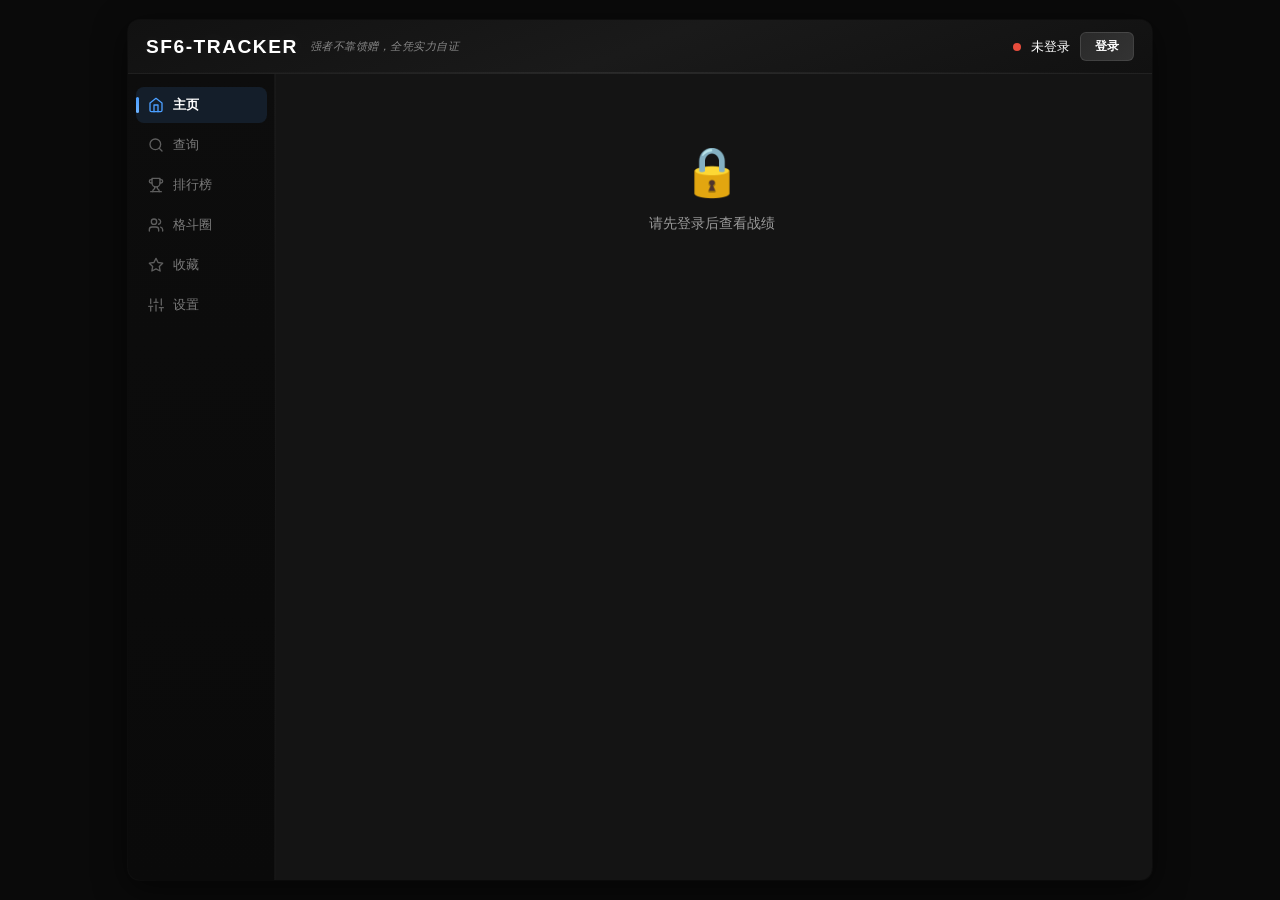
==== commit 12d6a5f6: "== v0.4 == 1. 新增对战数据统计功能 2. 优化交互、主题、动画等" ====
--- a/index.html
+++ b/index.html
@@ -746,6 +746,7 @@
             display: flex;
         }
         
+        /* 局部加载：不再压暗整个内容区，改为透明遮罩+悬浮加载胶囊 */
         .local-loading-overlay {
             display: none;
             position: absolute;
@@ -755,16 +756,44 @@
             bottom: 0;
             width: 100%;
             height: 100%;
-            background: rgba(0, 0, 0, 0.85);
+            background: transparent;
             z-index: 100;
             justify-content: center;
-            align-items: center;
-            flex-direction: column;
+            align-items: flex-start;
             border-radius: 2px;
         }
         
         .local-loading-overlay.show {
             display: flex;
+        }
+        
+        .local-loading-card {
+            margin-top: 8px;
+            display: flex;
+            align-items: center;
+            gap: 10px;
+            padding: 10px 18px;
+            background: rgba(26,26,26,0.92);
+            border: 1px solid rgba(255,255,255,0.12);
+            border-radius: 999px;
+            box-shadow: 0 6px 24px rgba(0,0,0,0.45);
+            animation: localLoadingIn 0.25s cubic-bezier(0.4, 0, 0.2, 1);
+        }
+        
+        @keyframes localLoadingIn {
+            from { opacity: 0; transform: translateY(-8px); }
+            to { opacity: 1; transform: translateY(0); }
+        }
+        
+        .local-loading-card .spinner {
+            width: 16px;
+            height: 16px;
+            border-width: 2px;
+            margin-bottom: 0;
+        }
+        
+        .local-loading-card .loading-text {
+            font-size: 12px;
         }
         
         .spinner {
@@ -909,12 +938,16 @@
         
         .sub-nav {
             display: flex;
-            gap: 0;
-            border-bottom: 1px solid rgba(255,255,255,0.06);
+            gap: 6px;
             margin-bottom: 10px;
-            padding-bottom: 0;
+            /* 上下对称内边距 + 上下各一条细分隔线；带内铺一层中性底灰，与页面底色区分开 */
+            padding: 8px 0;
+            background: #1a1a1a;
+            border-top: 1px solid rgba(255,255,255,0.07);
+            border-bottom: 1px solid rgba(255,255,255,0.07);
             justify-content: space-between;
             align-items: center;
+            flex-wrap: wrap;
         }
         
         .character-filter {
@@ -1160,7 +1193,9 @@
         .chart-stats {
             display: flex;
             gap: 12px;
-            font-size: 11px;
+            align-items: center;
+            /* 与玩家信息卡同款字号：标签9px灰、数值12px粗 */
+            font-size: 9px;
         }
         
         .chart-stat-item {
@@ -1170,6 +1205,7 @@
         .chart-stat-value {
             color: #ffffff;
             font-weight: 600;
+            font-size: 12px;
             margin-left: 3px;
         }
         
@@ -1315,24 +1351,25 @@
         }
         
         .sub-nav-item {
-            padding: 9px 18px;
+            padding: 5px 14px;
             cursor: pointer;
             font-size: 12px;
-            color: #777777;
-            border-bottom: 2px solid transparent;
-            margin-bottom: -1px;
+            color: #888888;
+            border: 1px solid transparent;
+            border-radius: 999px;
             transition: all 0.25s cubic-bezier(0.4, 0, 0.2, 1);
             font-weight: 500;
         }
         
         .sub-nav-item:hover {
             color: #cccccc;
-            background: rgba(255,255,255,0.03);
+            background: rgba(255,255,255,0.06);
         }
         
         .sub-nav-item.active {
             color: #ffffff;
-            border-bottom-color: #888888;
+            background: rgba(255,255,255,0.1);
+            border-color: rgba(255,255,255,0.18);
             font-weight: 600;
         }
         
@@ -1340,7 +1377,7 @@
             background: linear-gradient(145deg, #1a1a1a 0%, #181818 100%);
             border: 1px solid rgba(255,255,255,0.06);
             border-radius: 10px;
-            padding: 12px;
+            padding: 8px 12px;
             margin-bottom: 10px;
             overflow: hidden;  /* 底部通栏展开条等负margin元素不超出圆角 */
             transition: border-color 0.3s cubic-bezier(0.4, 0, 0.2, 1),
@@ -1355,8 +1392,8 @@
             display: flex;
             justify-content: space-between;
             align-items: center;
-            margin-bottom: 12px;
-            padding-bottom: 8px;
+            margin-bottom: 8px;
+            padding-bottom: 6px;
             border-bottom: 1px solid rgba(255,255,255,0.06);
             transition: margin-bottom 0.3s cubic-bezier(0.4, 0, 0.2, 1),
                         padding-bottom 0.3s cubic-bezier(0.4, 0, 0.2, 1);
@@ -1437,8 +1474,8 @@
             overflow: hidden;
             opacity: 1;
             /* 负margin+padding让wrapper本身延伸到section边缘，避免内部负margin元素被overflow裁剪 */
-            margin: 0 -12px -12px -12px;
-            padding: 0 12px 12px 12px;
+            margin: 0 -12px -8px -12px;
+            padding: 0 12px 8px 12px;
             transition: max-height 0.3s cubic-bezier(0.4, 0, 0.2, 1),
                         opacity 0.25s cubic-bezier(0.4, 0, 0.2, 1);
         }
@@ -1469,31 +1506,44 @@
         .profile-stats {
             display: grid;
             grid-template-columns: repeat(4, 1fr);
-            gap: 10px;
+            gap: 4px 6px;
         }
         
         .stat-item {
             background: rgba(255,255,255,0.03);
-            padding: 8px 10px;
-            border-radius: 8px;
+            padding: 3px 6px;
+            border-radius: 6px;
             border: 1px solid rgba(255,255,255,0.06);
             transition: all 0.2s;
+            text-align: center;
         }
         .stat-item:hover {
             background: rgba(255,255,255,0.05);
             border-color: rgba(255,255,255,0.1);
         }
+        /* 时间类数据稍微凸显 */
+        .stat-item.stat-time {
+            background: rgba(74,158,255,0.07);
+            border-color: rgba(74,158,255,0.22);
+        }
+        .stat-item.stat-time .stat-value { color: #4a9eff; }
         
         .stat-label {
-            font-size: 10px;
+            font-size: 9px;
             color: #999999;
-            margin-bottom: 3px;
+            margin-bottom: 1px;
+            white-space: nowrap;
+            overflow: hidden;
+            text-overflow: ellipsis;
         }
         
         .stat-value {
-            font-size: 14px;
+            font-size: 12px;
             font-weight: 600;
             color: #ffffff;
+            white-space: nowrap;
+            overflow: hidden;
+            text-overflow: ellipsis;
         }
         
         /* 在线状态指示器 */
@@ -1802,7 +1852,8 @@
         
         .fixed-nav-section {
             flex-shrink: 0;
-            background: #141414;
+            /* 不铺底色：唯一卡片是玩家信息卡，导航胶囊直接浮在页面底色上 */
+            background: transparent;
             z-index: 10;
         }
         
@@ -2685,16 +2736,21 @@
             box-shadow: 0 2px 4px rgba(0,0,0,0.05);
         }
         body.light-theme .section h2 { color: #333; border-bottom-color: #dee2e6; }
-        /* Fixed nav & scroll areas */
-        body.light-theme .fixed-nav-section { background: #ffffff; }
+        /* Fixed nav & scroll areas：固定区保持透明，不产生直角底色块 */
+        body.light-theme .fixed-nav-section { background: transparent; }
         /* Sub nav */
-        body.light-theme .sub-nav { background: #f8f9fa; border-bottom-color: #dee2e6; }
-        body.light-theme .sub-nav-item { color: #666; }
+        body.light-theme .sub-nav {
+            /* 导航带用中性浅灰，不带蓝调 */
+            background: #f1f3f5;
+            border-top-color: #dee2e6;
+            border-bottom-color: #dee2e6;
+        }
+        body.light-theme .sub-nav-item { color: #888; }
         body.light-theme .sub-nav-item:hover {
-            color: #333; background: rgba(0,0,0,0.04);
+            color: #333; background: rgba(0,0,0,0.05);
         }
         body.light-theme .sub-nav-item.active {
-            color: #4a9eff; border-bottom-color: #4a9eff;
+            color: #1a6fd4; background: rgba(74,158,255,0.12); border-color: rgba(74,158,255,0.3);
         }
         /* Character filter */
         body.light-theme .character-filter-select {
@@ -2788,7 +2844,13 @@
         body.light-theme .empty-state { color: #999; }
         /* Loading overlays */
         body.light-theme .loading-overlay { background: rgba(255,255,255,0.9); }
-        body.light-theme .local-loading-overlay { background: rgba(255,255,255,0.85); }
+        body.light-theme .local-loading-overlay { background: transparent; }
+        body.light-theme .local-loading-card {
+            background: rgba(255,255,255,0.95);
+            border-color: #dee2e6;
+            box-shadow: 0 6px 20px rgba(0,0,0,0.12);
+        }
+        body.light-theme .local-loading-card .loading-text { color: #555; }
         body.light-theme .spinner {
             border-color: #dee2e6; border-top-color: #4a9eff;
         }
@@ -2811,6 +2873,8 @@
         /* Player profile section */
         body.light-theme .player-profile-section {
             background: #ffffff; border-color: #dee2e6;
+            /* 默认带一点轻阴影，让白色卡片从灰色页面底上浮出 */
+            box-shadow: 0 1px 4px rgba(0,0,0,0.06);
         }
         body.light-theme .player-profile-section:hover {
             border-color: #ced4da; box-shadow: 0 2px 8px rgba(0,0,0,0.06);
@@ -3437,7 +3501,7 @@
             margin-bottom: 14px;
         }
         body.spacious-mode .sub-nav-item {
-            padding: 10px 20px;
+            padding: 6px 16px;
             font-size: 13px;
         }
         body.spacious-mode .toolbar {
@@ -3673,6 +3737,10 @@
             border-image: linear-gradient(90deg, rgba(0,195,255,0.5), rgba(255,212,0,0.45), transparent) 1 !important;
         }
         body.sf6-theme .profile-header { border-bottom-color: rgba(255, 212, 0, 0.25) !important; }
+        /* 春丽主题下页面底色偏蓝，玩家信息卡需要更明显的描边+阴影才能从底色中浮出 */
+        body.sf6-theme .player-profile-section {
+            box-shadow: 0 2px 10px rgba(0, 0, 0, 0.3) !important;
+        }
         body.sf6-theme .player-profile-section:hover,
         body.sf6-theme .section:hover {
             border-color: rgba(0, 195, 255, 0.45) !important;
@@ -3697,15 +3765,17 @@
         }
 
         body.sf6-theme .sub-nav {
-            background: rgba(7, 12, 26, 0.5) !important;
-            border-color: rgba(0, 195, 255, 0.15) !important;
-        }
-        body.sf6-theme .sub-nav-item { color: #7f93b8 !important; }
+            /* 导航带铺中性灰罩层，压掉蓝底，与上下分隔线形成独立灰带 */
+            background: rgba(255, 255, 255, 0.05) !important;
+            border-top-color: rgba(0, 195, 255, 0.16) !important;
+            border-bottom-color: rgba(0, 195, 255, 0.16) !important;
+        }
+        body.sf6-theme .sub-nav-item { color: #7f93b8 !important; border-color: transparent !important; }
         body.sf6-theme .sub-nav-item:hover { color: #dbe7ff !important; background: rgba(0, 195, 255, 0.09) !important; }
         body.sf6-theme .sub-nav-item.active {
             color: #ffd400 !important;
             background: rgba(0, 195, 255, 0.14) !important;
-            border-bottom-color: #ffd400 !important;
+            border-color: rgba(255, 212, 0, 0.5) !important;
         }
 
         body.sf6-theme .char-picker-trigger {
@@ -3781,6 +3851,12 @@
         body.sf6-theme .spinner {
             border-top-color: #00c3ff !important;
         }
+        body.sf6-theme .local-loading-card {
+            background: rgba(12, 20, 48, 0.95) !important;
+            border-color: rgba(0, 195, 255, 0.35) !important;
+            box-shadow: 0 6px 24px rgba(0, 120, 255, 0.35) !important;
+        }
+        body.sf6-theme .local-loading-card .loading-text { color: #dbe7ff !important; }
         body.sf6-theme .empty-state-text { color: #8fa4c9 !important; }
 
         /* 滚动条：电蓝配色 */
@@ -3809,8 +3885,8 @@
             border-color: rgba(0, 195, 255, 0.12) !important;
         }
 
-        /* 容器/面板/卡片 */
-        body.sf6-theme .fixed-nav-section { background: #0c1430 !important; }
+        /* 容器/面板/卡片：固定区保持透明，卡片层级由玩家信息卡自身承担 */
+        body.sf6-theme .fixed-nav-section { background: transparent !important; }
         body.sf6-theme .chart-section,
         body.sf6-theme .rival-winrate-panel,
         body.sf6-theme .history-section,
@@ -3855,6 +3931,20 @@
         body.sf6-theme .fighters-refresh-btn { background: rgba(0, 195, 255, 0.08) !important; border-color: rgba(0, 195, 255, 0.22) !important; }
         body.sf6-theme .chart-toggle-btn:disabled { background: rgba(0, 195, 255, 0.04) !important; color: #54628a !important; }
 
+        /* 经典/现代操作标签：保留官方紫/橙配色，不参与蓝化 */
+        body.sf6-theme .detail-item.input-classic {
+            background: rgb(147, 35, 234) !important;
+            color: white !important;
+            border: none !important;
+            text-shadow: -1px -1px 0 #000, 1px -1px 0 #000, -1px 1px 0 #000, 1px 1px 0 #000 !important;
+        }
+        body.sf6-theme .detail-item.input-modern {
+            background: rgb(220, 92, 17) !important;
+            color: white !important;
+            border: none !important;
+            text-shadow: -1px -1px 0 #000, 1px -1px 0 #000, -1px 1px 0 #000, 1px 1px 0 #000 !important;
+        }
+
         /* 列表斑马纹与分隔 */
         body.sf6-theme .gauge-rate-list li:nth-child(odd),
         body.sf6-theme .battle-dl dd ul li:nth-child(odd),
@@ -3888,6 +3978,206 @@
         body.sf6-theme .ranking-card-platform {
             color: #8fa4c9 !important;
         }
+
+        /* ==================== 对战报告 ==================== */
+        .report-container { padding: 12px; }
+        .report-period-bar { display: flex; gap: 8px; margin-bottom: 12px; flex-wrap: wrap; align-items: center; }
+        .report-scope-hint { font-size: 10px; color: #777777; margin-left: auto; line-height: 1.4; text-align: right; }
+        .report-period-btn {
+            background: rgba(255,255,255,0.04);
+            color: #999999;
+            border: 1px solid rgba(255,255,255,0.08);
+            padding: 5px 14px;
+            border-radius: 6px;
+            font-size: 11px;
+            cursor: pointer;
+            transition: all 0.2s;
+        }
+        .report-period-btn:hover { background: rgba(255,255,255,0.08); color: #fff; }
+        .report-period-btn.active {
+            background: rgba(255,255,255,0.1);
+            color: #ffffff;
+            border-color: rgba(255,255,255,0.2);
+        }
+        .report-summary-grid {
+            display: grid;
+            grid-template-columns: repeat(auto-fit, minmax(130px, 1fr));
+            gap: 10px;
+            margin-bottom: 12px;
+        }
+        .report-stat-card {
+            background: linear-gradient(145deg, #1a1a1a 0%, #171717 100%);
+            border: 1px solid rgba(255,255,255,0.06);
+            border-radius: 10px;
+            padding: 12px;
+            text-align: center;
+        }
+        .report-stat-label { font-size: 11px; color: #999999; margin-bottom: 6px; }
+        .report-stat-value { font-size: 20px; font-weight: 700; color: #ffffff; }
+        .report-stat-sub { font-size: 10px; color: #666666; margin-top: 4px; }
+        .report-grid {
+            display: grid;
+            grid-template-columns: 1fr 1fr 1.6fr;
+            gap: 10px;
+        }
+        @media (max-width: 760px) { .report-grid { grid-template-columns: 1fr; } }
+        .report-panel {
+            background: linear-gradient(145deg, #1a1a1a 0%, #181818 100%);
+            border: 1px solid rgba(255,255,255,0.06);
+            border-radius: 10px;
+            padding: 12px;
+        }
+        .report-panel-title { font-size: 12px; font-weight: 600; color: #ffffff; margin-bottom: 10px; }
+        /* 窄列排行面板（使用角色/对手角色）：保持横排布局，用角色头像代替名称，条形图自然变短 */
+        .report-panel-slim .report-bar-icon { width: 20px; flex-shrink: 0; text-align: center; font-size: 12px; color: #cccccc; }
+        .report-panel-slim .report-bar-icon img { width: 18px; height: 18px; object-fit: contain; display: block; margin: 0 auto; }
+        .report-panel-slim .report-bar-val { width: 88px; font-size: 10px; }
+        .report-bar-row { display: flex; align-items: center; gap: 8px; margin: 7px 0; font-size: 11px; }
+        .report-bar-name { width: 72px; color: #cccccc; overflow: hidden; text-overflow: ellipsis; white-space: nowrap; flex-shrink: 0; }
+        .report-bar-track { flex: 1; height: 8px; background: rgba(255,255,255,0.06); border-radius: 4px; overflow: hidden; }
+        .report-bar-fill { height: 100%; border-radius: 4px; background: linear-gradient(90deg, #4a9eff, #4ade80); }
+        .report-bar-val { width: 108px; text-align: right; color: #999999; flex-shrink: 0; }
+        .report-opponent-row { cursor: pointer; border-radius: 6px; padding: 2px 4px; transition: background 0.15s; }
+        .report-opponent-row:hover { background: rgba(255,255,255,0.05); }
+        .report-hour-chart { display: flex; align-items: flex-end; gap: 3px; height: 90px; padding-top: 6px; }
+        .report-hour-col { flex: 1; display: flex; flex-direction: column; justify-content: flex-end; height: 100%; }
+        .report-hour-bar {
+            width: 100%;
+            min-height: 2px;
+            background: rgba(74, 158, 255, 0.35);
+            border-radius: 2px 2px 0 0;
+            transition: background 0.15s;
+        }
+        .report-hour-col:hover .report-hour-bar { background: rgba(74, 158, 255, 0.85); }
+        .report-hour-bar.peak { background: rgba(74, 222, 128, 0.7); }
+        .report-hour-labels { display: flex; justify-content: space-between; font-size: 9px; color: #666666; margin-top: 4px; }
+        .report-winrate-good { color: #4ade80; font-weight: 600; }
+        .report-winrate-bad { color: #f87171; font-weight: 600; }
+        .report-delta-up { color: #4ade80; }
+        .report-delta-down { color: #f87171; }
+
+        /* ---- 内嵌在玩家信息卡片的对战报告（紧凑化） ---- */
+        .profile-report { margin-top: 10px; }
+        .profile-report .report-container { padding: 0; }
+        .profile-report .report-period-bar { margin-bottom: 6px; gap: 6px; }
+        .profile-report .report-period-btn { padding: 3px 10px; font-size: 10px; }
+        .profile-report .report-scope-hint { margin-left: auto; font-size: 9px; }
+        .profile-report .report-summary-grid { gap: 6px; margin-bottom: 10px; grid-template-columns: repeat(auto-fit, minmax(96px, 1fr)); }
+        .profile-report .report-stat-card { padding: 8px 6px; border-radius: 8px; background: rgba(255,255,255,0.03); }
+        .profile-report .report-stat-label { font-size: 10px; margin-bottom: 3px; }
+        .profile-report .report-stat-value { font-size: 15px; }
+        .profile-report .report-stat-sub { font-size: 9px; margin-top: 2px; }
+        .profile-report .report-panel { padding: 10px; }
+        .profile-report .report-hour-chart { height: 70px; }
+
+        /* ---- 报告面板「全部」弹窗 ---- */
+        .report-more-btn {
+            background: none;
+            border: 1px solid rgba(255,255,255,0.15);
+            color: #4a9eff;
+            font-size: 9px;
+            padding: 1px 8px;
+            border-radius: 8px;
+            cursor: pointer;
+            margin-left: 6px;
+            vertical-align: 1px;
+            transition: all 0.15s;
+        }
+        .report-more-btn:hover { background: rgba(74,158,255,0.12); border-color: rgba(74,158,255,0.4); }
+        .report-list-overlay {
+            position: fixed;
+            inset: 0;
+            background: rgba(0,0,0,0.6);
+            display: none;
+            align-items: center;
+            justify-content: center;
+            z-index: 1000;
+        }
+        .report-list-overlay.show { display: flex; }
+        .report-list-modal {
+            width: min(440px, 92vw);
+            max-height: 72vh;
+            display: flex;
+            flex-direction: column;
+            background: linear-gradient(145deg, #1e1e1e 0%, #161616 100%);
+            border: 1px solid rgba(255,255,255,0.1);
+            border-radius: 12px;
+            box-shadow: 0 12px 40px rgba(0,0,0,0.5);
+        }
+        .report-list-header {
+            display: flex;
+            justify-content: space-between;
+            align-items: center;
+            padding: 12px 14px;
+            border-bottom: 1px solid rgba(255,255,255,0.08);
+            font-size: 13px;
+            font-weight: 600;
+            color: #ffffff;
+        }
+        .report-list-close { background: none; border: none; color: #999999; font-size: 18px; cursor: pointer; line-height: 1; }
+        .report-list-close:hover { color: #ffffff; }
+        .report-list-body { padding: 12px 14px; overflow-y: auto; }
+        .report-list-body .report-bar-name { width: 90px; }
+        body.light-theme .report-more-btn { border-color: rgba(0,0,0,0.15); color: #2980b9; }
+        body.light-theme .report-more-btn:hover { background: rgba(41,128,185,0.08); }
+        body.light-theme .report-list-modal { background: linear-gradient(145deg, #ffffff 0%, #f5f5f5 100%); border-color: rgba(0,0,0,0.1); }
+        body.light-theme .report-list-header { color: #222; border-bottom-color: rgba(0,0,0,0.08); }
+        body.light-theme .report-list-close { color: #888; }
+        body.light-theme .report-list-close:hover { color: #222; }
+        body.light-theme .stat-item.stat-time { background: rgba(41,128,185,0.06); border-color: rgba(41,128,185,0.25); }
+        body.light-theme .stat-item.stat-time .stat-value { color: #2980b9; }
+        body.sf6-theme .report-more-btn { border-color: rgba(0,195,255,0.3); color: #00c3ff; }
+        body.sf6-theme .report-more-btn:hover { background: rgba(0,195,255,0.12); }
+        body.sf6-theme .report-list-modal {
+            background: linear-gradient(145deg, rgba(10, 25, 55, 0.97) 0%, rgba(6, 16, 38, 0.97) 100%);
+            border-color: rgba(0, 195, 255, 0.3);
+        }
+        body.sf6-theme .report-list-header { color: #dbe7ff; border-bottom-color: rgba(0, 195, 255, 0.15); }
+        body.sf6-theme .report-list-close { color: #9db1d6; }
+        body.sf6-theme .report-list-close:hover { color: #ffd400; }
+        body.sf6-theme .stat-item.stat-time { background: rgba(0,195,255,0.08); border-color: rgba(0,195,255,0.3); }
+        body.sf6-theme .stat-item.stat-time .stat-value { color: #00c3ff; }
+
+        /* ---- 亮色主题适配 ---- */
+        body.light-theme .report-stat-card,
+        body.light-theme .report-panel {
+            background: linear-gradient(145deg, #ffffff 0%, #f7f7f7 100%);
+            border-color: rgba(0,0,0,0.08);
+        }
+        body.light-theme .report-stat-value,
+        body.light-theme .report-panel-title { color: #222; }
+        body.light-theme .report-bar-name { color: #444; }
+        body.light-theme .report-bar-track { background: rgba(0,0,0,0.07); }
+        body.light-theme .report-period-btn { background: rgba(0,0,0,0.04); color: #666; border-color: rgba(0,0,0,0.1); }
+        body.light-theme .report-period-btn:hover { background: rgba(0,0,0,0.08); color: #222; }
+        body.light-theme .report-period-btn.active { background: rgba(0,0,0,0.08); color: #111; border-color: rgba(0,0,0,0.2); }
+        body.light-theme .report-scope-hint { color: #999; }
+
+        /* ---- SF6 格斗主题适配 ---- */
+        body.sf6-theme .report-stat-card,
+        body.sf6-theme .report-panel {
+            background: linear-gradient(145deg, rgba(10, 25, 55, 0.85) 0%, rgba(6, 16, 38, 0.9) 100%) !important;
+            border-color: rgba(0, 195, 255, 0.18) !important;
+        }
+        body.sf6-theme .report-stat-value,
+        body.sf6-theme .report-panel-title { color: #dbe7ff !important; }
+        body.sf6-theme .report-bar-name { color: #9db1d6; }
+        body.sf6-theme .report-bar-track { background: rgba(0, 195, 255, 0.08); }
+        body.sf6-theme .report-bar-fill { background: linear-gradient(90deg, #00c3ff, #ffd400); }
+        body.sf6-theme .report-period-btn {
+            background: rgba(0, 195, 255, 0.08) !important;
+            border-color: rgba(0, 195, 255, 0.2) !important;
+            color: #9db1d6 !important;
+        }
+        body.sf6-theme .report-period-btn.active {
+            background: rgba(0, 195, 255, 0.18) !important;
+            color: #dbe7ff !important;
+            border-color: rgba(0, 195, 255, 0.5) !important;
+        }
+        body.sf6-theme .report-hour-bar { background: rgba(0, 195, 255, 0.35); }
+        body.sf6-theme .report-hour-col:hover .report-hour-bar { background: rgba(0, 195, 255, 0.85); }
+        body.sf6-theme .report-hour-bar.peak { background: rgba(255, 212, 0, 0.7); }
+        body.sf6-theme .report-scope-hint { color: #8fa4c9; }
 
     </style>
 </head>
@@ -3925,8 +4215,10 @@
             <div class="content-area" id="contentArea">
                 <!-- 局部加载遮罩（覆盖整个内容区域，包括固定导航栏和战绩列表） -->
                 <div class="local-loading-overlay" id="localLoadingOverlay">
-                    <div class="spinner"></div>
-                    <div class="loading-text" id="loadingText">正在刷新对战记录...</div>
+                    <div class="local-loading-card">
+                        <div class="spinner"></div>
+                        <div class="loading-text" id="loadingText">全力加载中！</div>
+                    </div>
                 </div>
                 
                 <div class="content-wrapper">
@@ -3971,8 +4263,8 @@
                                 </div>
                                 <div class="settings-item-action">
                                     <div class="layout-switch">
-                                        <button class="layout-switch-btn active" id="layoutSpaciousBtn" onclick="setLayout('spacious')">宽松</button>
-                                        <button class="layout-switch-btn" id="layoutCompactBtn" onclick="setLayout('compact')">紧凑</button>
+                                        <button class="layout-switch-btn" id="layoutSpaciousBtn" onclick="setLayout('spacious')">宽松</button>
+                                        <button class="layout-switch-btn active" id="layoutCompactBtn" onclick="setLayout('compact')">紧凑</button>
                                     </div>
                                 </div>
                             </div>
@@ -3998,7 +4290,7 @@
                                     <div class="settings-item-label">版本</div>
                                 </div>
                                 <div class="settings-item-action">
-                                    <span class="version-badge">v0.3</span>
+                                    <span class="version-badge">v0.4</span>
                                 </div>
                             </div>
                             <div class="settings-item">
@@ -4063,6 +4355,17 @@
                 <div class="char-picker-grid" id="charPickerGrid"></div>
             </div>
         </div>
+
+        <!-- 对战报告全量列表弹窗（角色使用排行/对手角色） -->
+        <div class="report-list-overlay" id="reportListModal" onclick="if(event.target===this) closeReportListModal()">
+            <div class="report-list-modal">
+                <div class="report-list-header">
+                    <span id="reportListTitle">全部</span>
+                    <button class="report-list-close" onclick="closeReportListModal()">&times;</button>
+                </div>
+                <div class="report-list-body" id="reportListBody"></div>
+            </div>
+        </div>
     </div>
 
     <script>
@@ -4106,7 +4409,7 @@
         let selectedCharacter = '';  // 选中的角色筛选
         let selectedOpponentCharacter = '';  // 选中的对手角色筛选
         let selectedRivalCharId = null;  // 角色对阵胜率面板选中的角色ID
-        let currentViewMode = 'battles';  // 当前视图模式: 'battles' 或 'rival_winrate'
+        let currentViewMode = 'battles';  // 当前视图模式: 'battles' / 'rival_winrate'（对战报告已内嵌到玩家信息卡片）
         let chartMetric = 'mr';  // 图表指标: 'lp' 或 'mr'
         let chartExpanded = true;  // 图表展开状态
         let profileCollapsed = false;  // 玩家信息收起状态
@@ -4371,7 +4674,7 @@
             document.getElementById('loadingOverlay').classList.remove('show');
         }
         
-        function showLocalLoading(text = '正在刷新对战记录...') {
+        function showLocalLoading(text = '全力加载中！') {
             const localLoading = document.getElementById('localLoadingOverlay');
             const loadingText = document.getElementById('loadingText');
             if (localLoading) {
@@ -4653,10 +4956,10 @@
         // 初始化布局（从 localStorage恢复）
         function initLayout() {
             const savedLayout = localStorage.getItem('sf6_layout');
-            if (savedLayout === 'compact') {
+            if (savedLayout === 'spacious') {
+                setLayout('spacious');
+            } else {
                 setLayout('compact');
-            } else {
-                setLayout('spacious');
             }
         }
                 
@@ -5351,12 +5654,27 @@
             }
         }
         
+        // 点击后立即刷新二级导航选中态（不等数据请求返回后的整体重渲染）
+        function refreshSubNavActive() {
+            document.querySelectorAll('.sub-nav-item').forEach(el => {
+                const type = el.dataset.type;
+                if (type) {
+                    // 带对战类型属性的项：当前类型匹配即选中（主页/旧版两处导航通用）
+                    el.classList.toggle('active', currentBattleType === type);
+                } else {
+                    const mode = el.dataset.mode || 'battles';
+                    el.classList.toggle('active', currentViewMode === mode);
+                }
+            });
+        }
+        
         function switchBattleType(battleType) {
             currentBattleType = battleType;
             currentPage = 1;  // 重置页码
             matchData = [];  // 清空数据
             selectedCharacter = '';  // 重置角色选择
             selectedOpponentCharacter = '';  // 重置对手筛选
+            refreshSubNavActive();  // 立即反馈选中状态
             
             // 根据模式加载数据
             if (isQueryMode && queriedUserId) {
@@ -5478,25 +5796,25 @@
             // 渲染二级导航栏（包含角色筛选）
             fixedHtml += `
                 <div class="sub-nav">
-                    <div class="sub-nav-item ${currentViewMode === 'battles' && currentBattleType === 'all' ? 'active' : ''}" onclick="switchViewMode('battles'); switchBattleType('all')">全部</div>
-                    <div class="sub-nav-item ${currentViewMode === 'battles' && currentBattleType === 'rank' ? 'active' : ''}" onclick="switchViewMode('battles'); switchBattleType('rank')">排位赛</div>
-                    <div class="sub-nav-item ${currentViewMode === 'battles' && currentBattleType === 'casual' ? 'active' : ''}" onclick="switchViewMode('battles'); switchBattleType('casual')">休闲赛</div>
-                    <div class="sub-nav-item ${currentViewMode === 'battles' && currentBattleType === 'custom' ? 'active' : ''}" onclick="switchViewMode('battles'); switchBattleType('custom')">比赛间对战</div>
-                    <div class="sub-nav-item ${currentViewMode === 'battles' && currentBattleType === 'hub' ? 'active' : ''}" onclick="switchViewMode('battles'); switchBattleType('hub')">格斗中心对战</div>
-                    <div class="sub-nav-item ${currentViewMode === 'rival_winrate' ? 'active' : ''}" onclick="switchViewMode('rival_winrate')">角色对阵</div>
+                    <div class="sub-nav-item ${currentViewMode === 'battles' && currentBattleType === 'all' ? 'active' : ''}" data-mode="battles" data-type="all" onclick="switchViewMode('battles'); switchBattleType('all')">全部</div>
+                    <div class="sub-nav-item ${currentViewMode === 'battles' && currentBattleType === 'rank' ? 'active' : ''}" data-mode="battles" data-type="rank" onclick="switchViewMode('battles'); switchBattleType('rank')">排位赛</div>
+                    <div class="sub-nav-item ${currentViewMode === 'battles' && currentBattleType === 'casual' ? 'active' : ''}" data-mode="battles" data-type="casual" onclick="switchViewMode('battles'); switchBattleType('casual')">休闲赛</div>
+                    <div class="sub-nav-item ${currentViewMode === 'battles' && currentBattleType === 'custom' ? 'active' : ''}" data-mode="battles" data-type="custom" onclick="switchViewMode('battles'); switchBattleType('custom')">比赛间对战</div>
+                    <div class="sub-nav-item ${currentViewMode === 'battles' && currentBattleType === 'hub' ? 'active' : ''}" data-mode="battles" data-type="hub" onclick="switchViewMode('battles'); switchBattleType('hub')">格斗中心对战</div>
+                    <div class="sub-nav-item ${currentViewMode === 'rival_winrate' ? 'active' : ''}" data-mode="rival_winrate" onclick="switchViewMode('rival_winrate')">角色对阵</div>
                     <div class="character-filter">
                         ${currentViewMode === 'rival_winrate' ? `
                             ${(() => {
                                 const rivalCharName = selectedRivalCharId ? getCharacterNameById(selectedRivalCharId) : '';
                                 return renderCharPickerTrigger({ onclick: 'openRivalCharacterPicker()', label: '选择角色', value: rivalCharName, imgMap: buildCharacterImageMap() });
                             })()}
-                        ` : `
+                        ` : (currentViewMode === 'battles' ? `
                             ${(() => {
                                 const imgMap = buildCharacterImageMap();
                                 return renderCharPickerTrigger({ onclick: 'openMyCharacterPicker()', label: '全部角色', value: getCharacterDisplayName(selectedCharacter), imgMap: imgMap })
                                     + renderCharPickerTrigger({ onclick: 'openOpponentCharacterPicker()', label: '全部对手', value: getCharacterDisplayName(selectedOpponentCharacter), imgMap: imgMap });
                             })()}
-                        `}
+                        ` : '')}
                     </div>
                 </div>
             `;
@@ -5525,6 +5843,9 @@
                     initChartTooltip();
                 }, 100);
             }
+            
+            // 绑定滚动联动（向下滚收起玩家信息，到顶继续上滚展开）
+            initProfileScrollToggle();
         }
         
         function renderPlayerProfile() {
@@ -5594,15 +5915,15 @@
                             <div class="stat-label">格斗中心对战</div>
                             <div class="stat-value">${playerProfile.hub_matches || '0'}</div>
                         </div>
-                        <div class="stat-item">
+                        <div class="stat-item stat-time">
                             <div class="stat-label">练习时间</div>
                             <div class="stat-value">${playerProfile.practice_time || '-'}</div>
                         </div>
-                        <div class="stat-item">
+                        <div class="stat-item stat-time">
                             <div class="stat-label">排位赛时间</div>
                             <div class="stat-value">${playerProfile.rank_time || '-'}</div>
                         </div>
-                        <div class="stat-item">
+                        <div class="stat-item stat-time">
                             <div class="stat-label">我的比赛间对战时间</div>
                             <div class="stat-value">${playerProfile.my_custom_time || '-'}</div>
                         </div>
@@ -5610,6 +5931,10 @@
                             <div class="stat-label">挑战完成次数</div>
                             <div class="stat-value">${fmtInt(playerProfile.challenges_completed)}</div>
                         </div>
+                    </div>
+                    
+                    <div class="profile-report">
+                        ${matchData && matchData.length ? renderReportContent() : ''}
                     </div>
                     
                     <div class="profile-detail-toggle" onclick="toggleProfileDetail(this)">
@@ -5762,13 +6087,14 @@
             }
         }
         
-        // 切换玩家信息收起/展开状态（JS动态高度动画，不重建DOM）
-        function toggleProfileCollapse() {
-            profileCollapsed = !profileCollapsed;
+        // 设置玩家信息收起/展开状态（带高度动画，不重建DOM；silent时不改变状态直接跳过）
+        function setProfileCollapsed(collapsed) {
+            if (profileCollapsed === collapsed) return;
+            profileCollapsed = collapsed;
             const section = document.querySelector('.player-profile-section');
             const wrapper = section?.querySelector('.profile-body-wrapper');
             if (!section || !wrapper) return;
-            
+        
             if (profileCollapsed) {
                 // 先固定当前实际高度，然后动画到0
                 wrapper.style.maxHeight = wrapper.scrollHeight + 'px';
@@ -5789,12 +6115,43 @@
                 };
                 wrapper.addEventListener('transitionend', onEnd);
             }
-            
-            // 更新按钮title
+        
+            // 更新按钮 title
             const btn = section.querySelector('.profile-collapse-btn');
             if (btn) {
                 btn.title = profileCollapsed ? '展开详情' : '收起详情';
             }
+        }
+        
+        // 切换玩家信息收起/展开状态（手动点击按钮）
+        function toggleProfileCollapse() {
+            setProfileCollapsed(!profileCollapsed);
+        }
+        
+        // 滚动联动：首次向下滚仅收起玩家信息（吞掉该次滚动，列表不下滑），滚回顶部后继续向上滚自动展开
+        let _profileScrollLastY = 0;
+        function initProfileScrollToggle() {
+            const area = document.getElementById('battlesScrollArea');
+            if (!area || area._profileScrollBound) return;
+            area._profileScrollBound = true;
+            _profileScrollLastY = area.scrollTop;
+            area.addEventListener('wheel', (e) => {
+                // 弹窗打开时不联动
+                const modal = document.getElementById('reportListModal');
+                if (modal && modal.classList.contains('show')) return;
+                if (e.deltaY > 0) {
+                    if (!profileCollapsed) {
+                        // 展开状态下首次向下滚：只收起玩家信息，吞掉本次滚动，避免趋势分析被一起滑走
+                        setProfileCollapsed(true);
+                        e.preventDefault();
+                        return;
+                    }
+                } else if (e.deltaY < 0 && area.scrollTop <= 0) {
+                    // 已到顶部仍向上滚 → 自动展开
+                    setProfileCollapsed(false);
+                }
+                _profileScrollLastY = area.scrollTop;
+            }, { passive: false });
         }
         
         // 切换视图模式
@@ -6721,11 +7078,11 @@
             
             fixedHtml += `
                 <div class="sub-nav">
-                    <div class="sub-nav-item ${currentBattleType === 'all' ? 'active' : ''}" onclick="switchBattleType('all')">全部</div>
-                    <div class="sub-nav-item ${currentBattleType === 'rank' ? 'active' : ''}" onclick="switchBattleType('rank')">排位赛</div>
-                    <div class="sub-nav-item ${currentBattleType === 'casual' ? 'active' : ''}" onclick="switchBattleType('casual')">休闲赛</div>
-                    <div class="sub-nav-item ${currentBattleType === 'custom' ? 'active' : ''}" onclick="switchBattleType('custom')">比赛间对战</div>
-                    <div class="sub-nav-item ${currentBattleType === 'hub' ? 'active' : ''}" onclick="switchBattleType('hub')">格斗中心对战</div>
+                    <div class="sub-nav-item ${currentBattleType === 'all' ? 'active' : ''}" data-type="all" onclick="switchBattleType('all')">全部</div>
+                    <div class="sub-nav-item ${currentBattleType === 'rank' ? 'active' : ''}" data-type="rank" onclick="switchBattleType('rank')">排位赛</div>
+                    <div class="sub-nav-item ${currentBattleType === 'casual' ? 'active' : ''}" data-type="casual" onclick="switchBattleType('casual')">休闲赛</div>
+                    <div class="sub-nav-item ${currentBattleType === 'custom' ? 'active' : ''}" data-type="custom" onclick="switchBattleType('custom')">比赛间对战</div>
+                    <div class="sub-nav-item ${currentBattleType === 'hub' ? 'active' : ''}" data-type="hub" onclick="switchBattleType('hub')">格斗中心对战</div>
                     <div class="character-filter">
                         ${(() => {
                             const imgMap = buildCharacterImageMap();
@@ -7646,7 +8003,7 @@
             battleFetchCtrl = new AbortController();
             const battleSignal = battleFetchCtrl.signal;
             
-            showLoading();
+            showLocalLoading();
             try {
                 const response = await fetch(`${API_BASE}/api/crawl`, {
                     method: 'POST',
@@ -7696,7 +8053,7 @@
                 renderContent();
             } finally {
                 if (!battleSignal.aborted) {
-                    hideLoading();
+                    hideLocalLoading();
                 }
             }
         }
@@ -7826,6 +8183,268 @@
             }
         }
 
+        // ==================== 对战数据通用工具 ====================
+
+        function escapeHtml(text) {
+            const div = document.createElement('div');
+            div.textContent = text == null ? '' : String(text);
+            return div.innerHTML;
+        }
+
+        function isWinRecord(record) {
+            const r = record.my_result || '';
+            return r.includes('胜') || r.toLowerCase().includes('win');
+        }
+
+        function parseRecordDate(record) {
+            const d = new Date(record.date);
+            return isNaN(d.getTime()) ? null : d;
+        }
+
+        // 计算当前连胜/连败与历史最佳连胜（输入为时间倒序，最新在前）
+        function computeStreakStats(recordsDesc) {
+            let curType = null, curLen = 0;
+            if (recordsDesc.length > 0) {
+                curType = isWinRecord(recordsDesc[0]) ? 'win' : 'lose';
+                for (const r of recordsDesc) {
+                    const t = isWinRecord(r) ? 'win' : 'lose';
+                    if (t === curType) curLen++; else break;
+                }
+            }
+            let best = 0, run = 0;
+            for (let i = recordsDesc.length - 1; i >= 0; i--) {
+                if (isWinRecord(recordsDesc[i])) { run++; best = Math.max(best, run); } else run = 0;
+            }
+            return { curType, curLen, bestWinStreak: best };
+        }
+
+        // ==================== 对战报告 ====================
+
+        let reportPeriod = 'all';  // today/all（官方仅保留当前赛季最近约100局）
+
+        function switchReportPeriod(period) {
+            reportPeriod = period;
+            // 报告内嵌在玩家信息卡片中，整体重渲染即可
+            renderContent();
+        }
+
+        // 判断是否排位赛（battle_type为官方本地化名称，兼容中/日/英文；缺失时用MR存在性兜底）
+        function isRankRecord(r) {
+            const t = String(r.battle_type || '');
+            if (t) return /排位|ランク|RANK/i.test(t);
+            return parseInt(r.my_master_rating) > 0;
+        }
+
+        function getReportMatches() {
+            // 报告仅统计排位赛
+            const rankData = matchData.filter(isRankRecord);
+            if (reportPeriod === 'all') return rankData;
+            const now = new Date();
+            const start = new Date(now.getFullYear(), now.getMonth(), now.getDate());
+            return rankData.filter(r => {
+                const d = parseRecordDate(r);
+                return d && d >= start;
+            });
+        }
+
+        // 报告排行聚合与渲染辅助（卡片内只显示Top3，全量通过弹窗查看）
+        function aggregateReportChars(list) {
+            const map = new Map();
+            for (const r of list) {
+                const key = r.my_character || '未知';
+                if (!map.has(key)) map.set(key, { name: key, count: 0, wins: 0, img: '' });
+                const c = map.get(key);
+                c.count++;
+                if (isWinRecord(r)) c.wins++;
+                if (!c.img && r.my_character_image) c.img = r.my_character_image;
+            }
+            return [...map.values()].sort((a, b) => b.count - a.count);
+        }
+
+        function aggregateReportOpps(list) {
+            const map = new Map();
+            for (const r of list) {
+                const key = r.opponent_character || '未知';
+                if (!map.has(key)) map.set(key, { name: key, count: 0, wins: 0, img: '' });
+                const o = map.get(key);
+                o.count++;
+                if (isWinRecord(r)) o.wins++;
+                if (!o.img && r.opponent_character_image) o.img = r.opponent_character_image;
+            }
+            return [...map.values()].sort((a, b) => b.count - a.count);
+        }
+
+        function reportWinRateHtml(w, c) {
+            const rate = c > 0 ? ((w / c) * 100).toFixed(0) : '0';
+            const cls = parseInt(rate) >= 50 ? 'report-winrate-good' : 'report-winrate-bad';
+            return `<span class="${cls}">${rate}%</span>`;
+        }
+
+        function reportRowHtml(item, maxCount) {
+            const pct = maxCount > 0 ? ((item.count / maxCount) * 100).toFixed(0) : '0';
+            return `
+                <div class="report-bar-row">
+                    <span class="report-bar-name" title="${escapeHtml(item.name)}">${item.img ? `<img src="${item.img}" style="width:16px;height:16px;object-fit:contain;vertical-align:-3px;margin-right:3px;" onerror="this.style.display='none'">` : ''}${escapeHtml(item.name)}</span>
+                    <div class="report-bar-track"><div class="report-bar-fill" style="width:${pct}%"></div></div>
+                    <span class="report-bar-val">${item.count}局 · 胜率${reportWinRateHtml(item.wins, item.count)}</span>
+                </div>
+            `;
+        }
+
+        // 窄列面板行：不显示角色名称，只用角色头像（悬停提示名称）
+        function reportRowSlimHtml(item, maxCount) {
+            const pct = maxCount > 0 ? ((item.count / maxCount) * 100).toFixed(0) : '0';
+            const icon = item.img
+                ? `<img src="${item.img}" onerror="this.style.display='none'">`
+                : escapeHtml(String(item.name).slice(0, 1));
+            return `
+                <div class="report-bar-row" title="${escapeHtml(item.name)} · ${item.count}局">
+                    <span class="report-bar-icon">${icon}</span>
+                    <div class="report-bar-track"><div class="report-bar-fill" style="width:${pct}%"></div></div>
+                    <span class="report-bar-val">${item.count}局 · 胜率${reportWinRateHtml(item.wins, item.count)}</span>
+                </div>
+            `;
+        }
+
+        function showReportFullList(type) {
+            const list = getReportMatches();
+            const items = type === 'char' ? aggregateReportChars(list) : aggregateReportOpps(list);
+            const titleEl = document.getElementById('reportListTitle');
+            const bodyEl = document.getElementById('reportListBody');
+            const overlay = document.getElementById('reportListModal');
+            if (!titleEl || !bodyEl || !overlay) return;
+            titleEl.textContent = type === 'char' ? '🥋 使用角色（全部）' : '⚔️ 对手角色（全部）';
+            const maxCount = items.length ? items[0].count : 1;
+            bodyEl.innerHTML = items.length
+                ? items.map(i => reportRowHtml(i, maxCount)).join('')
+                : '<div class="empty-state"><div class="empty-state-icon">🌙</div><div class="empty-state-text">该时段暂无排位赛对局</div></div>';
+            overlay.classList.add('show');
+        }
+
+        function closeReportListModal() {
+            const overlay = document.getElementById('reportListModal');
+            if (overlay) overlay.classList.remove('show');
+        }
+
+        function renderReportContent() {
+            const periods = [
+                { key: 'today', label: '今天' },
+                { key: 'all', label: '本赛季' }
+            ];
+            const periodBar = `
+                <div class="report-period-bar">
+                    ${periods.map(p => `<button class="report-period-btn ${reportPeriod === p.key ? 'active' : ''}" onclick="switchReportPeriod('${p.key}')">${p.label}</button>`).join('')}
+                    <span class="report-scope-hint">📌 仅统计排位赛 · 官方只保留当前赛季最近约100局</span>
+                </div>
+            `;
+
+            if (!matchData || matchData.length === 0) {
+                return `<div class="report-container">${periodBar}
+                    <div class="empty-state"><div class="empty-state-icon">📊</div><div class="empty-state-text">暂无对战记录</div></div></div>`;
+            }
+
+            const list = getReportMatches();
+            if (list.length === 0) {
+                return `<div class="report-container">${periodBar}
+                    <div class="empty-state"><div class="empty-state-icon">🌙</div><div class="empty-state-text">好像什么都没有~</div></div></div>`;
+            }
+
+            // 时间正序（从旧到新）
+            const asc = [...list].sort((a, b) => new Date(a.date) - new Date(b.date));
+
+            const total = list.length;
+            const wins = list.filter(isWinRecord).length;
+            const winRate = ((wins / total) * 100).toFixed(1);
+
+            // 分数变化：优先MR，无MR时用LP
+            const mrSeries = asc.map(r => parseInt(r.my_master_rating) || 0).filter(v => v > 0);
+            const lpSeries = asc.map(r => parseInt(r.my_lp) || 0).filter(v => v > 0);
+            const useMr = mrSeries.length > 0;
+            const series = useMr ? mrSeries : lpSeries;
+            const pointName = useMr ? 'MR' : 'LP';
+            const delta = series.length >= 2 ? series[series.length - 1] - series[0] : 0;
+            const deltaText = delta > 0 ? `+${delta}` : `${delta}`;
+            const deltaClass = delta > 0 ? 'report-delta-up' : (delta < 0 ? 'report-delta-down' : '');
+
+            const streak = computeStreakStats(list);
+            const curStreakText = streak.curLen === 0 ? '-' : `${streak.curLen}${streak.curType === 'win' ? '连胜' : '连败'}`;
+            const curStreakColor = streak.curLen === 0 ? '#ffffff' : (streak.curType === 'win' ? '#4ade80' : '#f87171');
+
+            // 个人最佳：仅基于当前已加载的最近约100局（不做本地持久化）
+            const bestMr = Math.max(0, ...matchData.map(r => parseInt(r.my_master_rating) || 0));
+            const bestLp = Math.max(0, ...matchData.map(r => parseInt(r.my_lp) || 0));
+            const bestMain = bestMr > 0 ? `MR ${bestMr}` : (bestLp > 0 ? `LP ${bestLp}` : '-');
+            const bestSub = (bestMr > 0 && bestLp > 0) ? `LP最高 ${bestLp} · 最近约100局` : '最近约100局';
+
+            // 角色使用 / 对手角色统计（卡片内只显Top3，全量弹窗查看）
+            const charList = aggregateReportChars(list);
+            const charTop = charList.slice(0, 3);
+            const oppList = aggregateReportOpps(list);
+            const oppTop = oppList.slice(0, 3);
+
+            // 时段分布
+            const hours = new Array(24).fill(0);
+            for (const r of list) { const d = parseRecordDate(r); if (d) hours[d.getHours()]++; }
+            const maxHour = Math.max(1, ...hours);
+            const peakHour = hours.indexOf(Math.max(...hours));
+
+            const charBars = charTop.map(c => reportRowSlimHtml(c, charTop[0].count)).join('');
+            const oppRows = oppTop.map(o => reportRowSlimHtml(o, oppTop[0].count)).join('');
+
+            const hourCols = hours.map((h, i) => `
+                <div class="report-hour-col" title="${i}点：${h}局">
+                    <div class="report-hour-bar ${i === peakHour && h > 0 ? 'peak' : ''}" style="height:${((h / maxHour) * 100).toFixed(0)}%"></div>
+                </div>
+            `).join('');
+
+            return `
+                <div class="report-container">
+                    ${periodBar}
+                    <div class="report-summary-grid">
+                        <div class="report-stat-card">
+                            <div class="report-stat-label">对局数</div>
+                            <div class="report-stat-value">${total}</div>
+                            <div class="report-stat-sub">${wins}胜 ${total - wins}负</div>
+                        </div>
+                        <div class="report-stat-card">
+                            <div class="report-stat-label">胜率</div>
+                            <div class="report-stat-value" style="color:${parseFloat(winRate) >= 50 ? '#4ade80' : '#f87171'}">${winRate}%</div>
+                            <div class="report-stat-sub">胜${wins} / 负${total - wins}</div>
+                        </div>
+                        <div class="report-stat-card">
+                            <div class="report-stat-label">${pointName}变化</div>
+                            <div class="report-stat-value ${deltaClass}">${deltaText}</div>
+                            <div class="report-stat-sub">期间首场→末场</div>
+                        </div>
+                        <div class="report-stat-card">
+                            <div class="report-stat-label">当前状态</div>
+                            <div class="report-stat-value" style="color:${curStreakColor};font-size:16px;">${curStreakText}</div>
+                            <div class="report-stat-sub">期间最佳连胜 ${streak.bestWinStreak}</div>
+                        </div>
+                        <div class="report-stat-card">
+                            <div class="report-stat-label">个人最佳</div>
+                            <div class="report-stat-value" style="font-size:16px;">${bestMain}</div>
+                            <div class="report-stat-sub">${bestSub}</div>
+                        </div>
+                    </div>
+                    <div class="report-grid">
+                        <div class="report-panel report-panel-slim">
+                            <div class="report-panel-title">🥋 使用角色${charList.length > 3 ? `<button class="report-more-btn" onclick="showReportFullList('char')">全部</button>` : ''}</div>
+                            ${charBars}
+                        </div>
+                        <div class="report-panel report-panel-slim">
+                            <div class="report-panel-title">⚔️ 对手角色${oppList.length > 3 ? `<button class="report-more-btn" onclick="showReportFullList('opp')">全部</button>` : ''}</div>
+                            ${oppRows}
+                        </div>
+                        <div class="report-panel">
+                            <div class="report-panel-title">🕒 时段分布${hours[peakHour] > 0 ? `（高峰：${peakHour}点）` : ''}</div>
+                            <div class="report-hour-chart">${hourCols}</div>
+                            <div class="report-hour-labels"><span>0点</span><span>6点</span><span>12点</span><span>18点</span><span>23点</span></div>
+                        </div>
+                    </div>
+                </div>
+            `;
+        }
 
     </script>
 </body>
